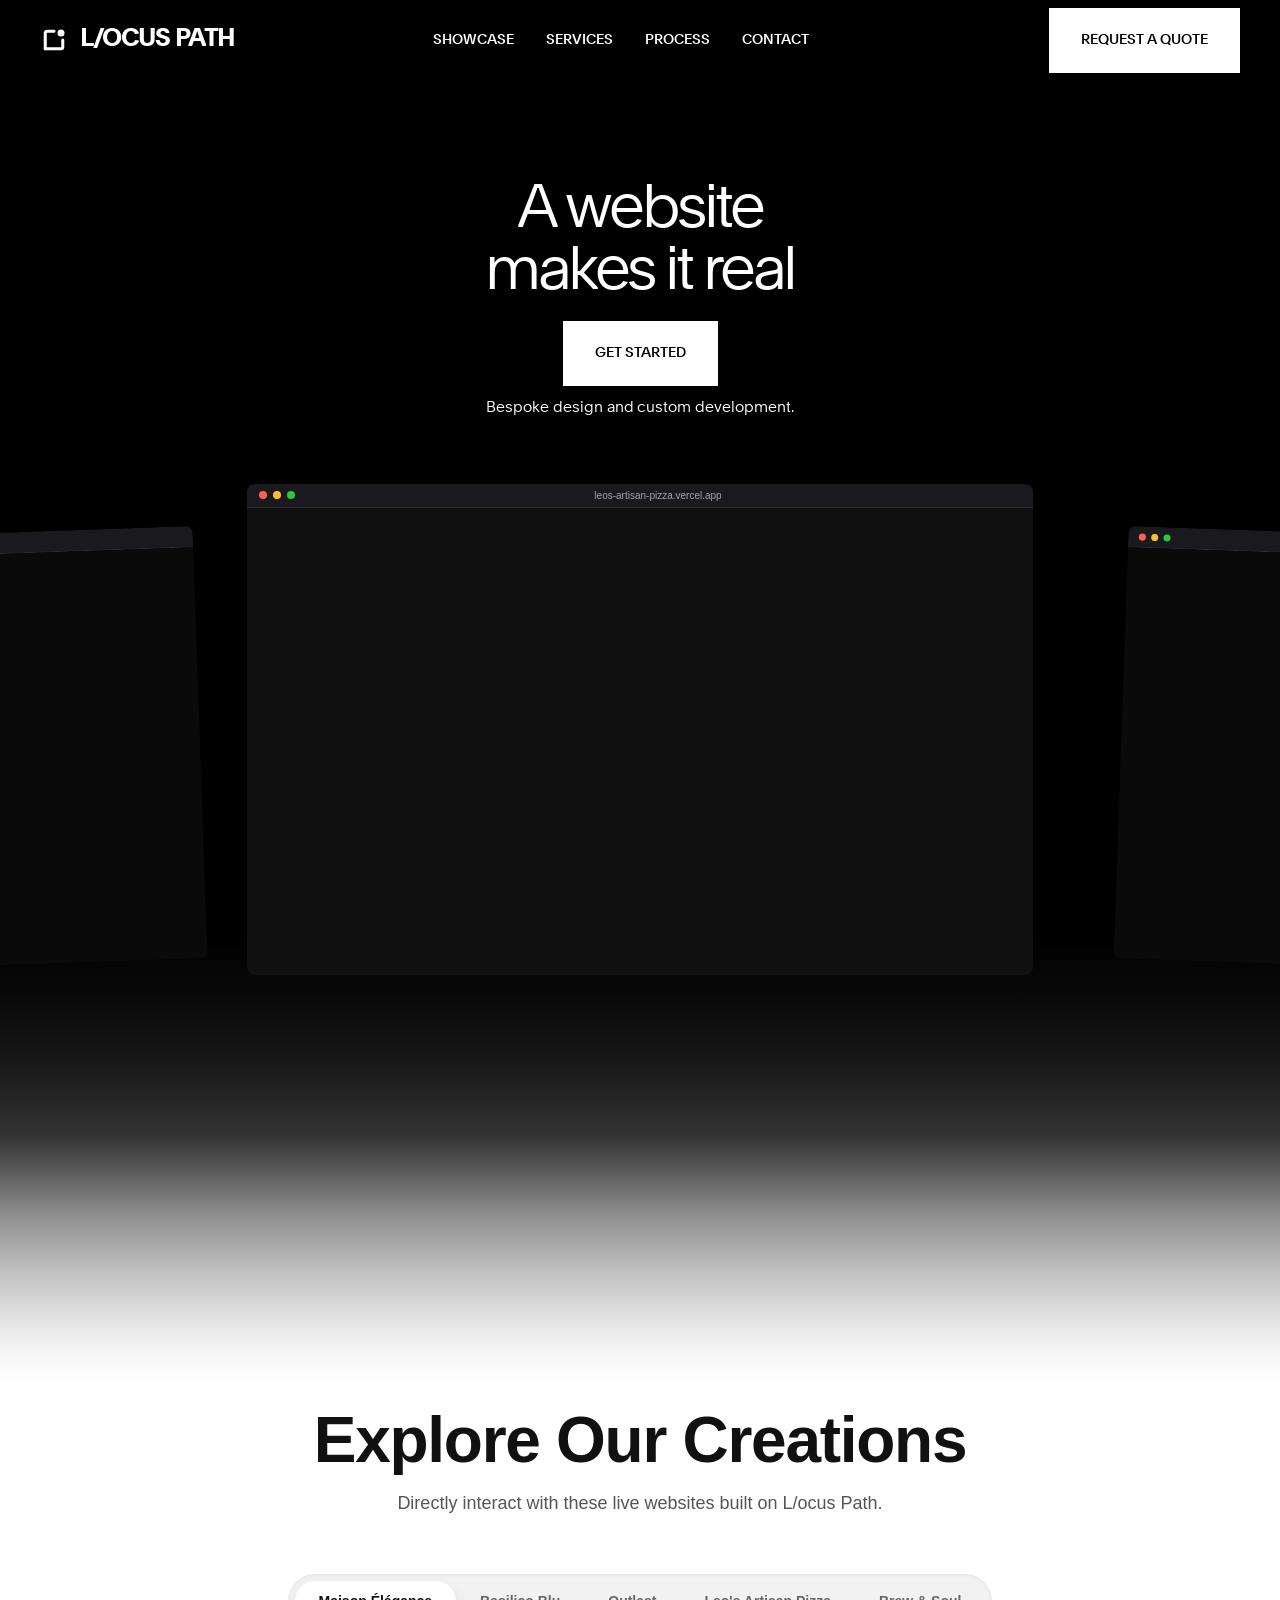
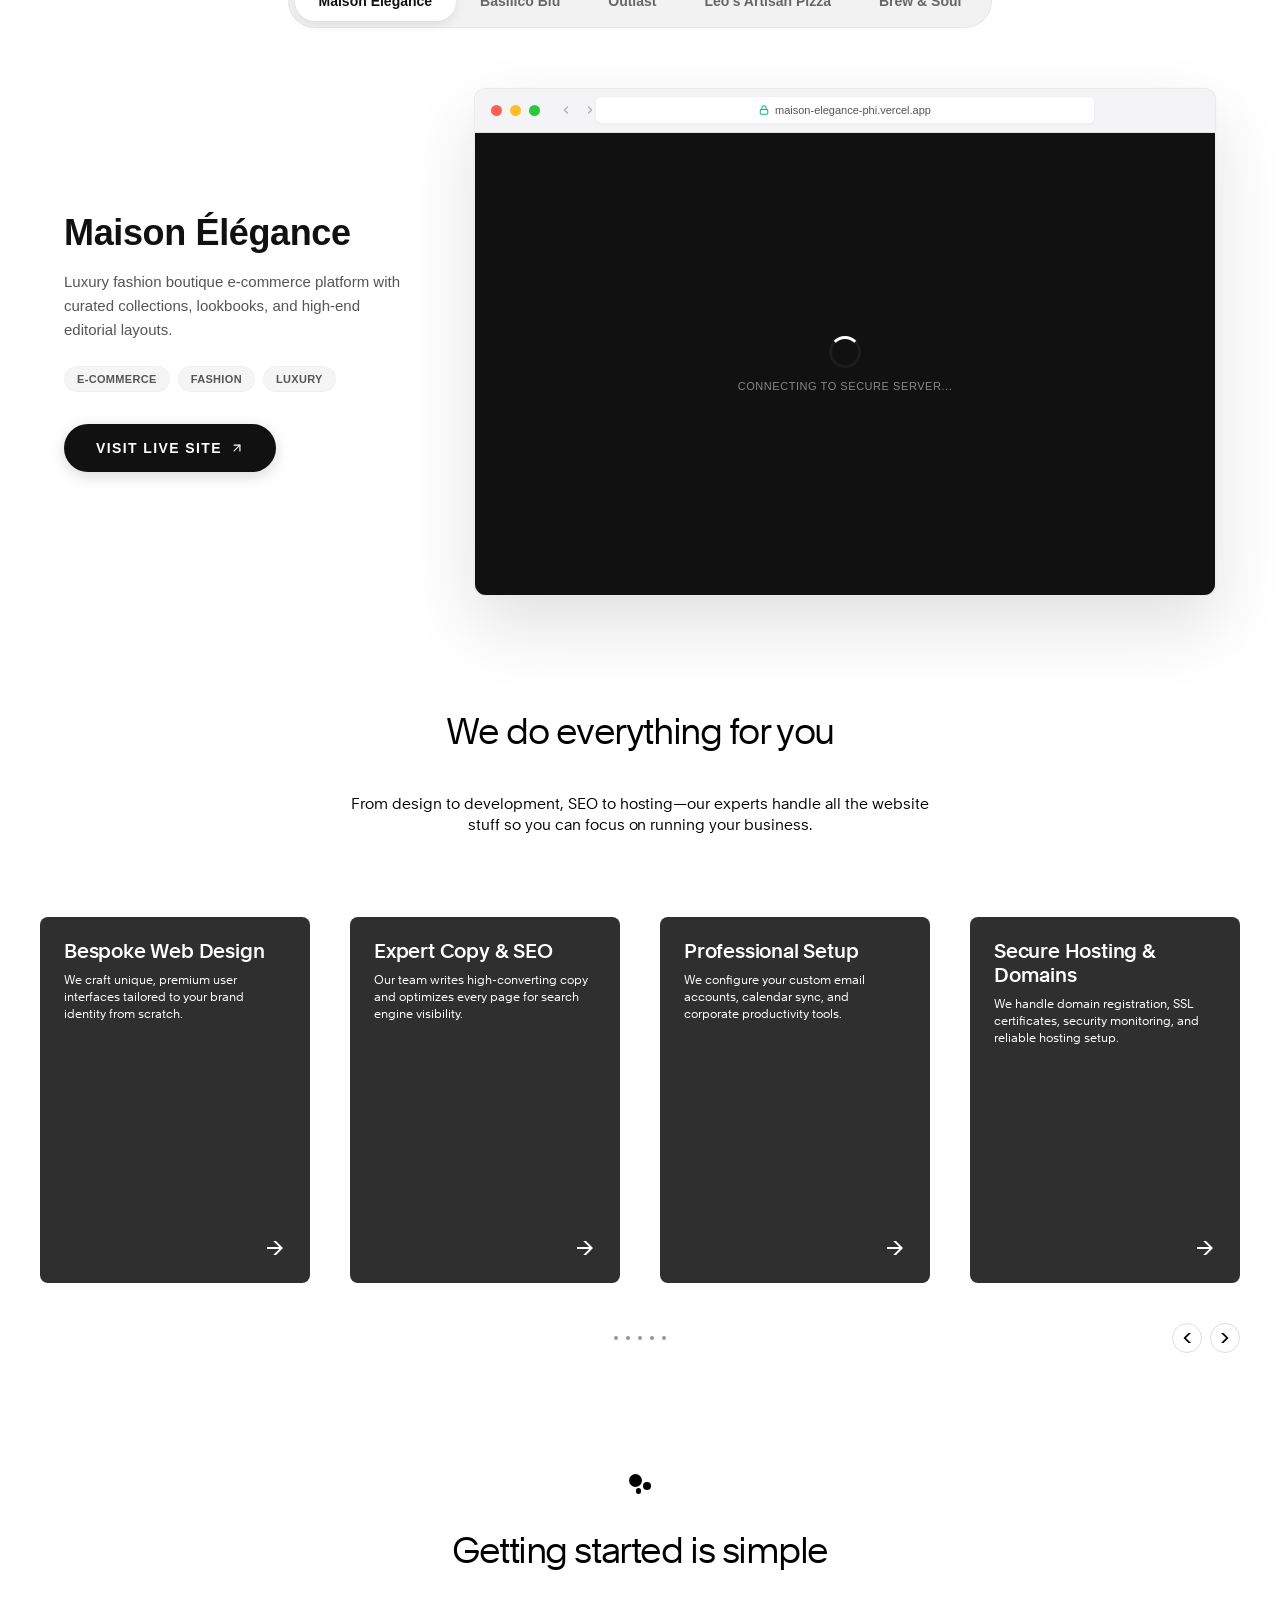
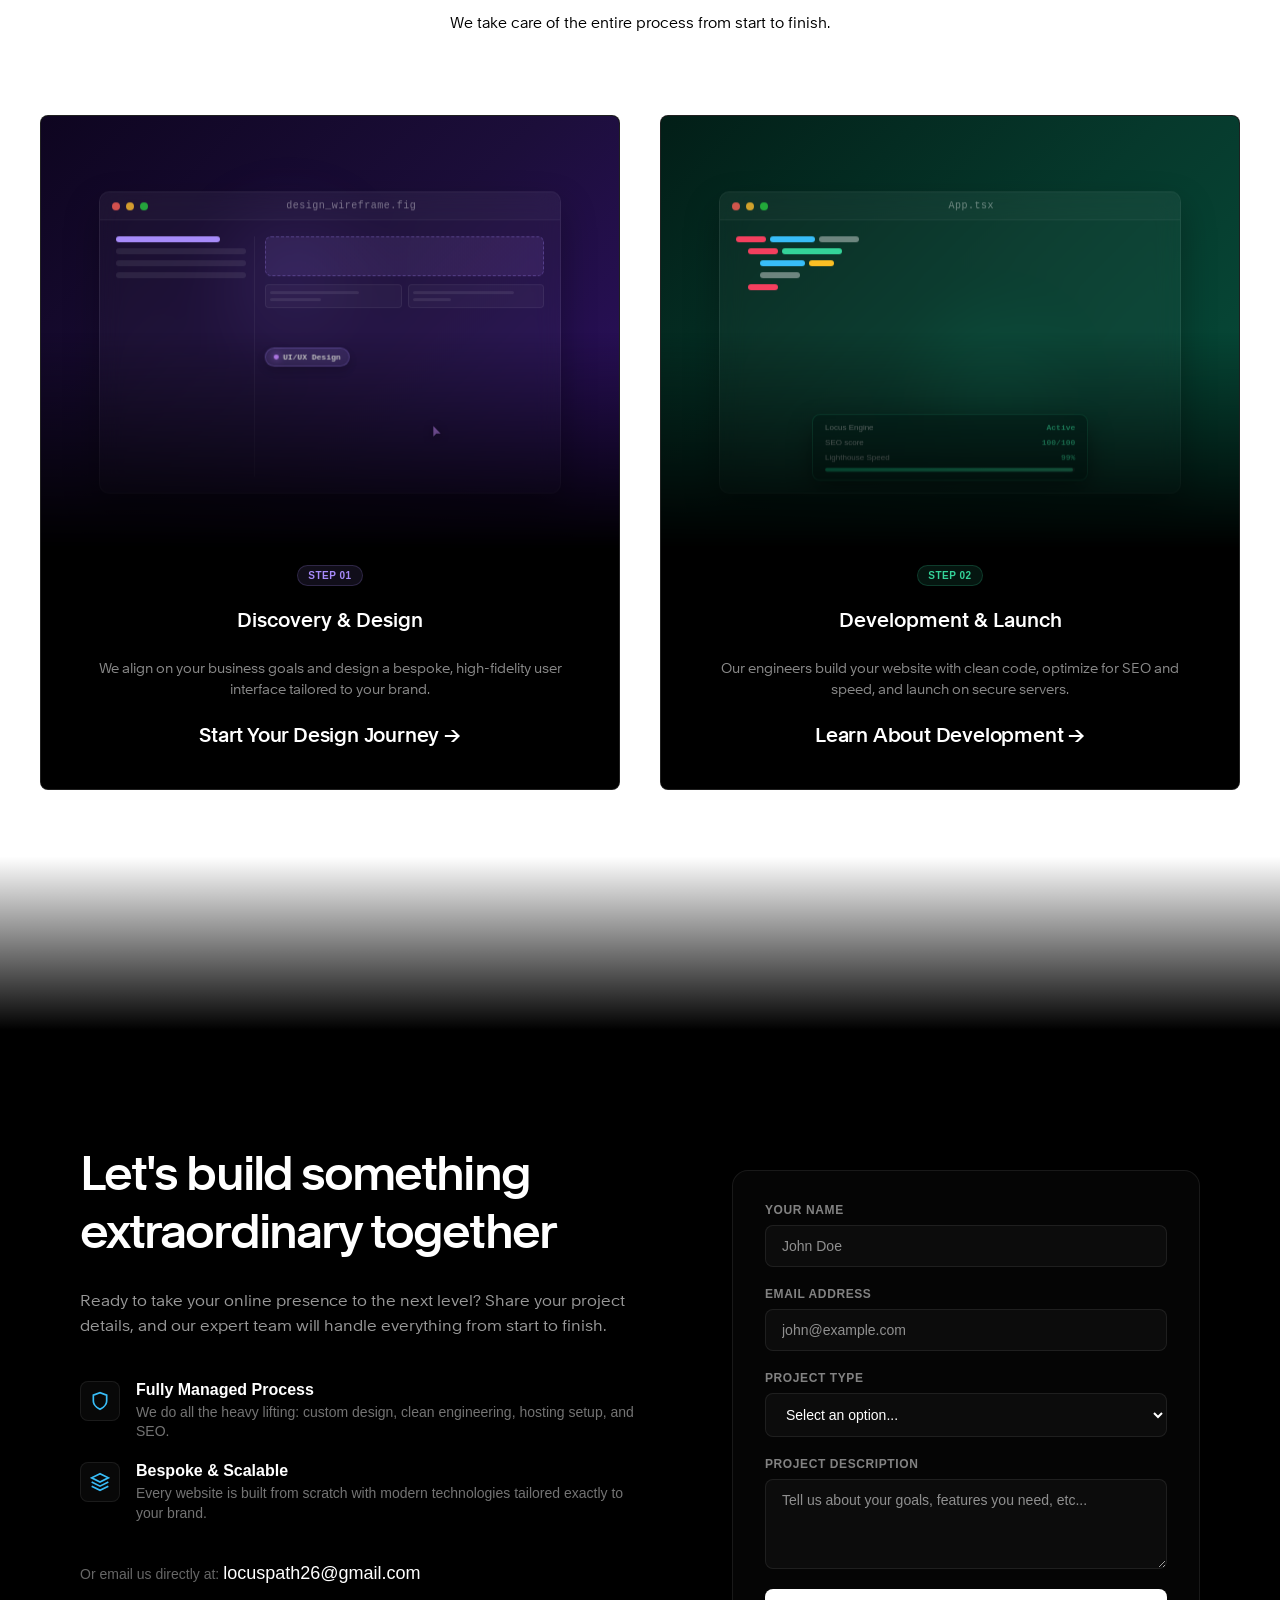
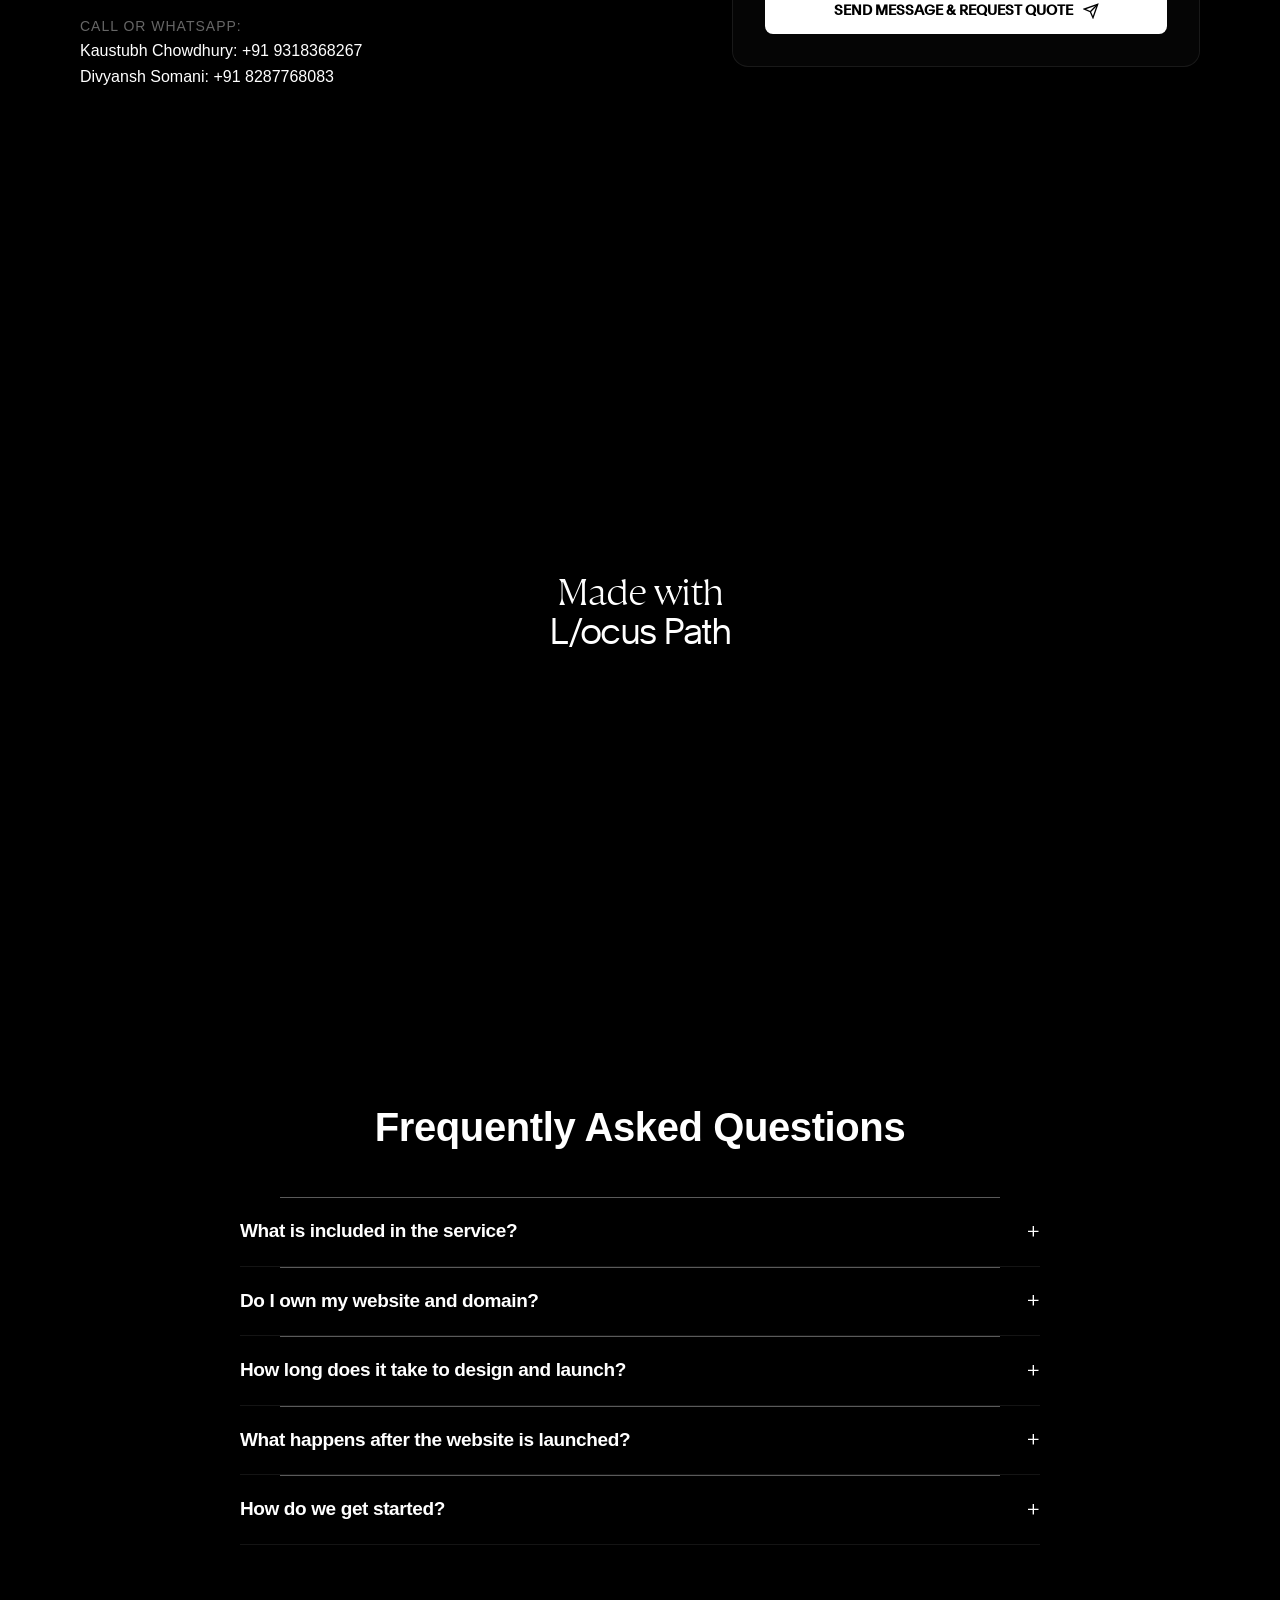
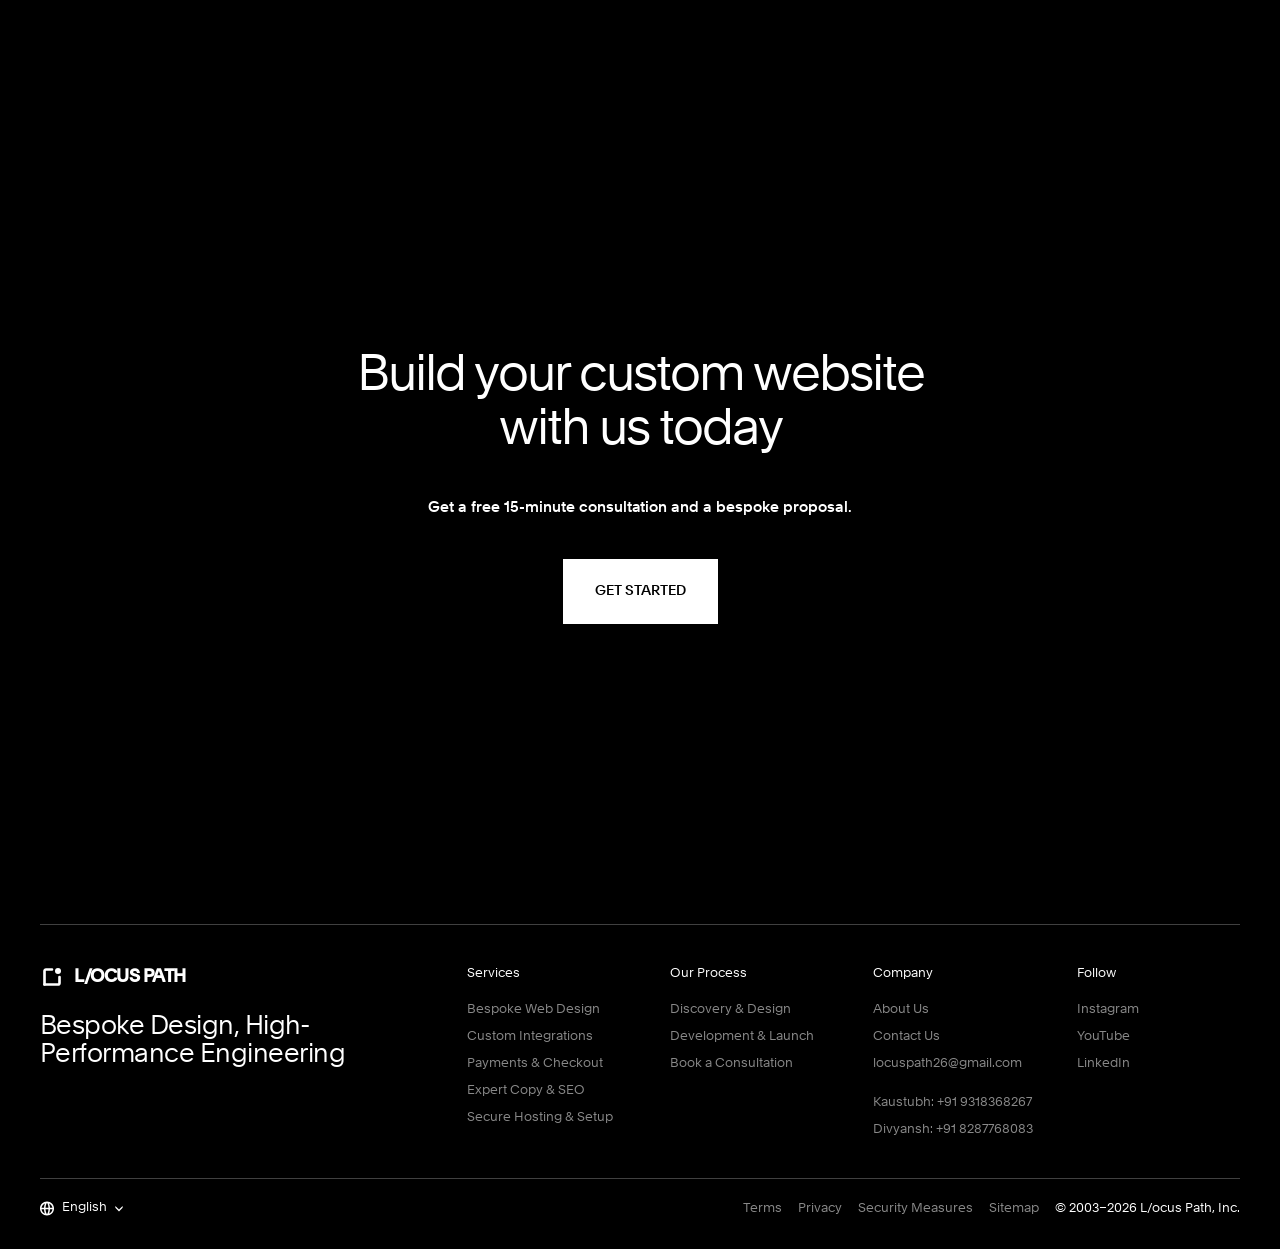
==== index_backup.html @ 19a586c1 "Fix: Restructure mockup header with balanced left and right flex columns to center address bar and p" ====
<!doctype html>

<html
  xmlns:og="http://opengraphprotocol.org/schema/"
  xmlns:fb="http://www.facebook.com/2008/fbml"
  lang="en-US"
  class="region-default"
>
  <head>
    <meta charset="utf-8" />
    <meta http-equiv="X-UA-Compatible" content="IE=edge,chrome=1" />
    <meta http-equiv="Content-type" content="text/html; charset=UTF-8" />
    <meta name="viewport" content="width=device-width, initial-scale=1" />

    <link rel="preconnect dns-prefetch" href="https://static.locuspath.com" />
    <link rel="preconnect dns-prefetch" href="https://static1.locuspath.com" />
    <link rel="preconnect dns-prefetch" href="https://static3.locuspath.com" />
    <link rel="preconnect dns-prefetch" href="https://s3media.locuspath.com" />
    <link rel="preconnect dns-prefetch" href="https://location.locuspath.com" />

    <link
      rel="preload"
      href="fonts/clarkson-500.woff2"
      as="font"
      crossorigin="crossorigin"
      type="font/woff2"
    />
    <link
      rel="preload"
      href="fonts/clarkson-400.woff2"
      as="font"
      crossorigin="crossorigin"
      type="font/woff2"
    />

    <script>
      // Set up some variables and noops to prevent errors
      window.Y = window.Y || null;
      window.Locuspath = window.Locuspath || {
        afterBodyLoad: function () {},
        load: function () {},
      };
      window.LocuspathFonts = window.LocuspathFonts || {
        loadViaContext: function () {},
      };
      window.LOCUSPATH_ROLLUPS = window.LOCUSPATH_ROLLUPS || {};
    </script>

    <script>
      (function (w, d, s, l, i) {
        w[l] = w[l] || [];
        w[l].push({ "gtm.start": new Date().getTime(), event: "gtm.js" });
        var f = d.getElementsByTagName(s)[0],
          j = d.createElement(s),
          dl = l != "dataLayer" ? "&l=" + l : "";
        j.async = true;
        j.src = "https://www.googletagmanager.com/gtm.js?id=" + i + dl;
        f.parentNode.insertBefore(j, f);
      })(window, document, "script", "dataLayer", "GTM-BCCP");
    </script>

    <script>
      if (document.documentElement.lang === "de") {
        var s = document.createElement("script");
        s.src = "/scripts/abtests/german-pricing.js";
        document.head.appendChild(s);
      }
    </script>

    <!-- For large image preview on social -->
    <meta property="twitter:card" content="summary_large_image" />
    <!-- This is Locuspath. -->
    <!-- www -->

    <meta charset="utf-8" />
    <title>
      Custom Web Design &amp; Development Agency &mdash; L/ocus Path
    </title>
    <meta
      http-equiv="Accept-CH"
      content="Sec-CH-UA-Platform-Version, Sec-CH-UA-Model"
    />
    <link
      rel="icon"
      type="image/x-icon"
      media="(prefers-color-scheme: light)"
      href="images/favicon.ico"
    />
    <link
      rel="icon"
      type="image/x-icon"
      media="(prefers-color-scheme: dark)"
      href="images/favicon.ico"
    />
    <link rel="canonical" href="https://www.locuspath.com" />
    <meta property="og:site_name" content="L/ocus Path" />
    <meta
      property="og:title"
      content="Custom Web Design &amp; Development Agency &mdash; L/ocus Path"
    />
    <meta property="og:url" content="https://www.locuspath.com" />
    <meta property="og:type" content="website" />
    <meta
      property="og:image"
      content="http://static1.locuspath.com/static/5134cbefe4b0c6fb04df8065/t/69b2d4e7b86fcf5aa700ae16/1773327591839/2025-homepage-thumbnail.png?format=1500w"
    />
    <meta property="og:image:width" content="1200" />
    <meta property="og:image:height" content="630" />
    <meta
      itemprop="name"
      content="Custom Web Design &amp; Development Agency — L/ocus Path"
    />
    <meta itemprop="url" content="https://www.locuspath.com" />
    <meta
      itemprop="thumbnailUrl"
      content="http://static1.locuspath.com/static/5134cbefe4b0c6fb04df8065/t/69b2d4e7b86fcf5aa700ae16/1773327591839/2025-homepage-thumbnail.png?format=1500w"
    />
    <link
      rel="image_src"
      href="http://static1.locuspath.com/static/5134cbefe4b0c6fb04df8065/t/69b2d4e7b86fcf5aa700ae16/1773327591839/2025-homepage-thumbnail.png?format=1500w"
    />
    <meta
      itemprop="image"
      content="http://static1.locuspath.com/static/5134cbefe4b0c6fb04df8065/t/69b2d4e7b86fcf5aa700ae16/1773327591839/2025-homepage-thumbnail.png?format=1500w"
    />
    <meta
      name="twitter:title"
      content="Custom Web Design &amp; Development Agency — L/ocus Path"
    />
    <meta
      name="twitter:image"
      content="http://static1.locuspath.com/static/5134cbefe4b0c6fb04df8065/t/69b2d4e7b86fcf5aa700ae16/1773327591839/2025-homepage-thumbnail.png?format=1500w"
    />
    <meta name="twitter:url" content="https://www.locuspath.com" />
    <meta name="twitter:card" content="summary" />
    <meta
      name="description"
      content="Get a high-performance, bespoke website custom-built for your business. We handle the entire design, development, SEO, and secure hosting process from scratch."
    />
    <link rel="preconnect" href="https://images.locuspath-cdn.com" />
    <script
      type="text/javascript"
      crossorigin="anonymous"
      nomodule="nomodule"
      src="js/legacy.js"
    ></script>
    <script
      type="text/javascript"
      crossorigin="anonymous"
      src="js/modern.js"
    ></script>
    <script data-name="static-context">
      Static = window.Static || {};
      Static.LOCUSPATH_CONTEXT = {
        betaFeatureFlags: [
          "campaigns_discount_section_in_automations",
          "order_status_page_checkout_landing_enabled",
          "marketing_landing_page",
          "enable_form_submission_trigger",
          "summary_block_video_collections",
          "campaigns_import_discounts",
          "campaigns_new_image_layout_picker",
          "i18n_beta_website_locales",
          "toggle_preview_new_shortcut",
          "campaigns_thumbnail_layout",
          "commerce_product_payment_plan_editing",
          "campaigns_discount_section_in_blasts",
          "marketing_automations",
          "modernized-pdp-m2-enabled",
          "enable_modernized_pdp_m3_fluid",
          "fluid_engine_clean_up_grid_contextual_change",
          "contacts_and_campaigns_redesign",
          "enable_modernized_pdp_m3_layout_ux",
          "campaigns_table_v2",
          "campaigns_global_uc_ab",
          "output_template_css_assets",
          "disable_site_css",
          "scripts_defer",
          "fluid_engine_default_mobile_order",
          "campaigns_merch_state",
        ],
        facebookAppId: "314192535267336",
        facebookApiVersion: "v6.0",
        rollups: {
          "l/ocus path-announcement-bar": {
            js: "//assets.locuspath.com/universal/scripts-compressed/announcement-bar-f25199f1ee6873b1-min.en-US.js",
          },
          "l/ocus path-audio-player": {
            css: "//assets.locuspath.com/universal/styles-compressed/audio-player-b05f5197a871c566-min.en-US.css",
            js: "//assets.locuspath.com/universal/scripts-compressed/audio-player-a16838f135be7c52-min.en-US.js",
          },
          "l/ocus path-blog-collection-list": {
            css: "//assets.locuspath.com/universal/styles-compressed/blog-collection-list-b4046463b72f34e2-min.en-US.css",
            js: "//assets.locuspath.com/universal/scripts-compressed/blog-collection-list-d5bd5d2a1524b858-min.en-US.js",
          },
          "l/ocus path-calendar-block-renderer": {
            css: "//assets.locuspath.com/universal/styles-compressed/calendar-block-renderer-c3fef2a497c8e56b-min.en-US.css",
            js: "//assets.locuspath.com/universal/scripts-compressed/calendar-block-renderer-8e3faaa9bed6a132-min.en-US.js",
          },
          "l/ocus path-chartjs-helpers": {
            css: "//assets.locuspath.com/universal/styles-compressed/chartjs-helpers-96b256171ee039c1-min.en-US.css",
            js: "//assets.locuspath.com/universal/scripts-compressed/chartjs-helpers-0f6610ea3f198027-min.en-US.js",
          },
          "l/ocus path-comments": {
            css: "//assets.locuspath.com/universal/styles-compressed/comments-d5dc08c9651801d5-min.en-US.css",
            js: "//assets.locuspath.com/universal/scripts-compressed/comments-7e3ee164b3267557-min.en-US.js",
          },
          "l/ocus path-custom-css-popup": {
            css: "//assets.locuspath.com/universal/styles-compressed/custom-css-popup-47206fa255bd4714-min.en-US.css",
            js: "//assets.locuspath.com/universal/scripts-compressed/custom-css-popup-5153e465d5a83846-min.en-US.js",
          },
          "l/ocus path-dialog": {
            css: "//assets.locuspath.com/universal/styles-compressed/dialog-86aacd645d83874c-min.en-US.css",
            js: "//assets.locuspath.com/universal/scripts-compressed/dialog-e9035fc93bddea4e-min.en-US.js",
          },
          "l/ocus path-events-collection": {
            css: "//assets.locuspath.com/universal/styles-compressed/events-collection-c3fef2a497c8e56b-min.en-US.css",
            js: "//assets.locuspath.com/universal/scripts-compressed/events-collection-241fe81872768e40-min.en-US.js",
          },
          "l/ocus path-form-rendering-utils": {
            js: "//assets.locuspath.com/universal/scripts-compressed/form-rendering-utils-f14df5e9fd9e4e5b-min.en-US.js",
          },
          "l/ocus path-forms": {
            css: "//assets.locuspath.com/universal/styles-compressed/forms-0afd3c6ac30bbab1-min.en-US.css",
            js: "//assets.locuspath.com/universal/scripts-compressed/forms-23be8d2f02b88f2d-min.en-US.js",
          },
          "l/ocus path-gallery-collection-list": {
            css: "//assets.locuspath.com/universal/styles-compressed/gallery-collection-list-b4046463b72f34e2-min.en-US.css",
            js: "//assets.locuspath.com/universal/scripts-compressed/gallery-collection-list-580b9da0957167a8-min.en-US.js",
          },
          "l/ocus path-image-zoom": {
            css: "//assets.locuspath.com/universal/styles-compressed/image-zoom-b4046463b72f34e2-min.en-US.css",
            js: "//assets.locuspath.com/universal/scripts-compressed/image-zoom-52dbe9048953f4ac-min.en-US.js",
          },
          "l/ocus path-pinterest": {
            css: "//assets.locuspath.com/universal/styles-compressed/pinterest-b4046463b72f34e2-min.en-US.css",
            js: "//assets.locuspath.com/universal/scripts-compressed/pinterest-e6cfe57e29f75648-min.en-US.js",
          },
          "l/ocus path-popup-overlay": {
            css: "//assets.locuspath.com/universal/styles-compressed/popup-overlay-b742b752f5880972-min.en-US.css",
            js: "//assets.locuspath.com/universal/scripts-compressed/popup-overlay-a093ee948907ca04-min.en-US.js",
          },
          "l/ocus path-product-quick-view": {
            css: "//assets.locuspath.com/universal/styles-compressed/product-quick-view-0afd3c6ac30bbab1-min.en-US.css",
            js: "//assets.locuspath.com/universal/scripts-compressed/product-quick-view-b30e3ed987eeddec-min.en-US.js",
          },
          "l/ocus path-products-collection-item-v2": {
            css: "//assets.locuspath.com/universal/styles-compressed/products-collection-item-v2-b4046463b72f34e2-min.en-US.css",
            js: "//assets.locuspath.com/universal/scripts-compressed/products-collection-item-v2-c2ab0e31b1585540-min.en-US.js",
          },
          "l/ocus path-products-collection-list-v2": {
            css: "//assets.locuspath.com/universal/styles-compressed/products-collection-list-v2-b4046463b72f34e2-min.en-US.css",
            js: "//assets.locuspath.com/universal/scripts-compressed/products-collection-list-v2-c476cb19fc080a16-min.en-US.js",
          },
          "l/ocus path-search-page": {
            css: "//assets.locuspath.com/universal/styles-compressed/search-page-90a67fc09b9b32c6-min.en-US.css",
            js: "//assets.locuspath.com/universal/scripts-compressed/search-page-28385adef5d37bba-min.en-US.js",
          },
          "l/ocus path-search-preview": {
            js: "//assets.locuspath.com/universal/scripts-compressed/search-preview-c1bee4bf33194195-min.en-US.js",
          },
          "l/ocus path-signup": {
            css: "//assets.locuspath.com/universal/styles-compressed/signup-0a0807bb27fb22b8-min.en-US.css",
            js: "//assets.locuspath.com/universal/scripts-compressed/signup-bd0400ba025422cf-min.en-US.js",
          },
          "l/ocus path-simple-liking": {
            css: "//assets.locuspath.com/universal/styles-compressed/simple-liking-701bf8bbc05ec6aa-min.en-US.css",
            js: "//assets.locuspath.com/universal/scripts-compressed/simple-liking-a5d16f553c1269c6-min.en-US.js",
          },
          "l/ocus path-social-buttons": {
            css: "//assets.locuspath.com/universal/styles-compressed/social-buttons-95032e5fa98e47a5-min.en-US.css",
            js: "//assets.locuspath.com/universal/scripts-compressed/social-buttons-e50744998aa72b92-min.en-US.js",
          },
          "l/ocus path-tourdates": {
            css: "//assets.locuspath.com/universal/styles-compressed/tourdates-b4046463b72f34e2-min.en-US.css",
            js: "//assets.locuspath.com/universal/scripts-compressed/tourdates-ff1cae01a1569495-min.en-US.js",
          },
          "l/ocus path-website-overlays-manager": {
            css: "//assets.locuspath.com/universal/styles-compressed/website-overlays-manager-07ea5a4e004e6710-min.en-US.css",
            js: "//assets.locuspath.com/universal/scripts-compressed/website-overlays-manager-56225e3e2bb2cec1-min.en-US.js",
          },
        },
        pageType: 1,
        website: {
          id: "5134cbefe4b0c6fb04df8065",
          identifier: "www",
          websiteType: 1,
          contentModifiedOn: 1781034162705,
          cloneable: false,
          hasBeenCloneable: false,
          developerMode: true,
          siteStatus: {},
          language: "en-US",
          translationLocale: "en-US",
          formattingLocale: "en-US",
          timeZone: "America/New_York",
          machineTimeZoneOffset: -14400000,
          timeZoneOffset: -14400000,
          timeZoneAbbr: "EDT",
          siteTitle: "L/ocus Path",
          fullSiteTitle:
            "Custom Web Design & Development Agency \u2014 L/ocus Path",
          siteTagLine:
            "L/ocus Path is a premium web agency. We design and custom-code bespoke websites, eCommerce stores, and portals from scratch, fully hosted and managed.",
          siteDescription: "",
          location: {
            mapZoom: 12.0,
            mapLat: 40.720882,
            mapLng: -74.000988,
            markerLat: 40.7208366,
            markerLng: -74.00092749999999,
            addressTitle: "",
            addressLine1: "8 Clarkson",
            addressLine2: "New York, NY 10013",
            addressCountry: "",
          },
          socialLogoImageId: "66f1bcf570143b797eba7e1a",
          shareButtonOptions: { 7: true },
          socialLogoImageUrl:
            "//static1.locuspath.com/static/5134cbefe4b0c6fb04df8065/t/66f1bcf570143b797eba7e1a/1727118581233/locuspath.com-social-share-2024.jpg",
          authenticUrl: "https://www.locuspath.com",
          internalUrl: "https://www.locuspath.com",
          baseUrl: "https://www.locuspath.com",
          sslSetting: 3,
          isHstsEnabled: true,
          socialAccounts: [
            {
              serviceId: 2,
              userId: "803046",
              userName: "skimsogood",
              screenname: "L/ocus Path",
              addedOn: 1409861931637,
              profileUrl: "http://www.facebook.com/locuspath",
              iconUrl: "http://graph.facebook.com/803046/picture?type=square",
              metaData: { service: "facebook" },
              iconEnabled: true,
              serviceName: "facebook",
            },
            {
              serviceId: 10,
              userId: "16085375",
              userName: "l/ocus path",
              screenname: "L/ocus Path",
              addedOn: 1485474124834,
              profileUrl: "http://instagram.com/locuspath",
              iconUrl:
                "https://scontent.cdninstagram.com/t51.2885-19/s150x150/15876885_237850003336718_5978806853574852608_n.jpg",
              collectionId: "588a894c20099e289d30161c",
              iconEnabled: true,
              serviceName: "instagram",
            },
            {
              serviceId: 19,
              userId: "569353715299911544",
              screenname: "L/ocus Path ",
              addedOn: 1485474137639,
              profileUrl: "https://www.pinterest.com/locuspath/",
              iconUrl:
                "https://s-media-cache-ak0.pinimg.com/avatars/locuspath_1484343710_60.jpg",
              metaData: { service: "pinterest" },
              iconEnabled: true,
              serviceName: "pinterest",
            },
            {
              serviceId: 57,
              userId: "108155307945418790534",
              screenname: "Charlton Roberts",
              addedOn: 1525366572497,
              profileUrl: "https://plus.google.com/108155307945418790534",
              iconUrl:
                "https://lh5.googleusercontent.com/-MKfdsu3zqnw/AAAAAAAAAAI/AAAAAAAAAko/bMla66W7q3M/photo.jpg",
              iconEnabled: true,
              serviceName: "googlesearchconsole",
            },
          ],
          typekitId: "",
          statsMigrated: true,
          imageMetadataProcessingEnabled: false,
          screenshotId:
            "ce2e86784c50c37a048f3ea3c93a1a0fe0bfcd1c2a1e6fefe8262899d0395595",
          captchaSettings: {
            siteKey: "6LeqXdAoAAAAAKXP8xNjdHP0D4gilcGgYjEmJ_bQ",
            enabledForDonations: false,
          },
          showOwnerLogin: false,
        },
        websiteSettings: {
          id: "5134cbefe4b0c6fb04df8066",
          websiteId: "5134cbefe4b0c6fb04df8065",
          type: "Business",
          subjects: [{ systemSubject: "other", otherSubject: "E-commerce" }],
          country: "US",
          state: "NY",
          simpleLikingEnabled: true,
          mobileInfoBarSettings: {
            style: 1,
            isContactEmailEnabled: false,
            isContactPhoneNumberEnabled: false,
            isLocationEnabled: false,
            isBusinessHoursEnabled: false,
          },
          announcementBarSettings: {
            style: 1,
            text: '<p><strong>Due to scheduled maintenance, L/ocus Path Domains are currently unavailable. More info at <a target="_blank" href="http://status.locuspath.com/">status.locuspath.com</a>.</strong></p>',
            clickthroughUrl: {
              url: "http://status.locuspath.com",
              newWindow: true,
            },
          },
          commentLikesAllowed: true,
          commentAnonAllowed: true,
          commentThreaded: true,
          commentApprovalRequired: false,
          commentAvatarsOn: true,
          commentSortType: 2,
          commentFlagThreshold: 0,
          commentFlagsAllowed: true,
          commentEnableByDefault: true,
          commentDisableAfterDaysDefault: 0,
          disqusShortname: "",
          commentsEnabled: true,
          contactPhoneNumber: "",
          businessHours: {
            monday: { text: "", ranges: [{}] },
            tuesday: { text: "", ranges: [{}] },
            wednesday: { text: "", ranges: [{}] },
            thursday: { text: "", ranges: [{}] },
            friday: { text: "", ranges: [{}] },
            saturday: { text: "", ranges: [{}] },
            sunday: { text: "", ranges: [{}] },
          },
          storeSettings: {
            returnPolicy: "",
            termsOfService: "",
            privacyPolicy: "",
            expressCheckout: true,
            continueShoppingLinkUrl: "/",
            useLightCart: false,
            showNoteField: false,
            shippingCountryDefaultValue: "US",
            billToShippingDefaultValue: false,
            showShippingPhoneNumber: true,
            isShippingPhoneRequired: false,
            showBillingPhoneNumber: true,
            isBillingPhoneRequired: false,
            currenciesSupported: ["USD"],
            defaultCurrency: "USD",
            selectedCurrency: "USD",
            measurementStandard: 1,
            showCustomCheckoutForm: false,
            checkoutPageMarketingOptInEnabled: false,
            enableMailingListOptInByDefault: true,
            sameAsRetailLocation: false,
            merchandisingSettings: {
              scarcityEnabledOnProductItems: false,
              scarcityEnabledOnProductBlocks: false,
              scarcityMessageType: "DEFAULT_SCARCITY_MESSAGE",
              scarcityThreshold: 10,
              multipleQuantityAllowedForServices: true,
              restockNotificationsEnabled: false,
              restockNotificationsMailingListSignUpEnabled: false,
              relatedProductsEnabled: false,
              relatedProductsOrdering: "random",
              soldOutVariantsDropdownDisabled: false,
              productComposerOptedIn: false,
              productComposerABTestOptedOut: false,
              productReviewsEnabled: false,
              displayImportedProductReviewsEnabled: false,
              hasOptedToCollectNativeReviews: false,
            },
            minimumOrderSubtotalEnabled: false,
            minimumOrderSubtotal: { currency: "USD", value: "0.00" },
            addToCartConfirmationType: 2,
            isLive: true,
            multipleQuantityAllowedForServices: true,
          },
          useEscapeKeyToLogin: false,
          ssBadgeType: 1,
          ssBadgePosition: 4,
          ssBadgeVisibility: 1,
          ssBadgeDevices: 1,
          pinterestOverlayOptions: { mode: "disabled" },
          userAccountsSettings: { loginAllowed: true, signupAllowed: true },
        },
        cookieSettings: {
          isCookieBannerEnabled: false,
          isRestrictiveCookiePolicyEnabled: true,
          cookieBannerText:
            "By using this website, you agree to our use of cookies. We use cookies to provide you with a great experience and to help our website run effectively.",
          cookieBannerTheme: "DARK",
          cookieBannerVariant: "BAR",
          cookieBannerPosition: "BOTTOM",
          cookieBannerCtaVariant: "ICON",
          cookieBannerCtaText: "OK",
          cookieBannerAcceptType: "OPT_IN",
          cookieBannerHasOptOut: false,
          cookieBannerHasManageCookies: false,
          cookieBannerSavedPreferencesLayout: "PILL",
        },
        websiteCloneable: false,
        collection: {
          title:
            "Custom Web Design & Development Agency \u2013 L/ocus Path",
          id: "69b0752a78ac215472086a2a",
          fullUrl: "/homepage-default",
          type: 7,
          permissionType: 1,
        },
        subscribed: false,
        appDomain: "locuspath.com",
        templateTweakable: false,
        tweakJSON: {
          "aspect-ratio": "Auto",
          "gallery-arrow-style": "No Background",
          "gallery-aspect-ratio": "3:2 Standard",
          "gallery-auto-crop": "true",
          "gallery-autoplay": "false",
          "gallery-design": "Slideshow",
          "gallery-info-overlay": "Show on Hover",
          "gallery-loop": "false",
          "gallery-navigation": "Bullets",
          "gallery-show-arrows": "true",
          "gallery-transitions": "Fade",
          galleryArrowBackground: "rgba(34,34,34,1)",
          galleryArrowColor: "rgba(255,255,255,1)",
          galleryAutoplaySpeed: "3",
          galleryCircleColor: "rgba(255,255,255,1)",
          galleryInfoBackground: "rgba(0, 0, 0, .7)",
          galleryThumbnailSize: "100px",
          gridSize: "350px",
          gridSpacing: "20px",
          "product-gallery-auto-crop": "true",
          "product-image-auto-crop": "true",
          "tweak-blog-list-columns": "4",
          "tweak-blog-list-item-image-aspect-ratio-grid": "1:1 Square",
          "tweak-blog-list-item-image-aspect-ratio-stacked": "1:1 Square",
          "tweak-blog-list-item-image-show": "true",
          "tweak-blog-list-spacing": "20px",
          "tweak-blog-list-style": "Grid",
          "tweak-v1-related-products-title-spacing": "50px",
        },
        templateId: "51376ea9e4b037a1b7ec352a",
        templateVersion: "7",
        pageFeatures: [1, 2, 4],
        gmRenderKey: "QUl6YVN5Q0JUUk9xNkx1dkZfSUUxcjQ2LVQ0QWVUU1YtMGQ3bXk4",
        templateScriptsRootUrl:
          "https://static1.locuspath.com/static/ta/5134cbefe4b0c6fb04df8065/13396/scripts/",
        impersonatedSession: false,
        tzData: {
          zones: [[-300, "US", "E%sT", null]],
          rules: {
            US: [
              [1967, 2006, null, "Oct", "lastSun", "2:00", "0", "S"],
              [1987, 2006, null, "Apr", "Sun>=1", "2:00", "1:00", "D"],
              [2007, "max", null, "Mar", "Sun>=8", "2:00", "1:00", "D"],
              [2007, "max", null, "Nov", "Sun>=1", "2:00", "0", "S"],
            ],
          },
        },
        showAnnouncementBar: false,
        recaptchaEnterpriseContext: {
          recaptchaEnterpriseSiteKey:
            "6LdDFQwjAAAAAPigEvvPgEVbb7QBm-TkVJdDTlAv",
        },
        i18nContext: {
          timeZoneData: { id: "America/New_York", name: "Eastern Time" },
        },
        env: "PRODUCTION",
        visitorFormContext: {
          formFieldFormats: {
            initialNameOrder: "GIVEN_FIRST",
            initialAddressFormat: {
              id: 0,
              type: "ADDRESS",
              country: "US",
              labelLocale: "en",
              fields: [
                {
                  type: "FIELD",
                  label: "Address Line 1",
                  identifier: "Line1",
                  length: 0,
                  required: true,
                  metadata: { autocomplete: "address-line1" },
                },
                {
                  type: "SEPARATOR",
                  label: "\n",
                  identifier: "Newline",
                  length: 0,
                  required: false,
                  metadata: {},
                },
                {
                  type: "FIELD",
                  label: "Address Line 2",
                  identifier: "Line2",
                  length: 0,
                  required: false,
                  metadata: { autocomplete: "address-line2" },
                },
                {
                  type: "SEPARATOR",
                  label: "\n",
                  identifier: "Newline",
                  length: 0,
                  required: false,
                  metadata: {},
                },
                {
                  type: "FIELD",
                  label: "City",
                  identifier: "City",
                  length: 0,
                  required: true,
                  metadata: { autocomplete: "address-level2" },
                },
                {
                  type: "SEPARATOR",
                  label: ",",
                  identifier: "Comma",
                  length: 0,
                  required: false,
                  metadata: {},
                },
                {
                  type: "SEPARATOR",
                  label: " ",
                  identifier: "Space",
                  length: 0,
                  required: false,
                  metadata: {},
                },
                {
                  type: "FIELD",
                  label: "State",
                  identifier: "State",
                  length: 0,
                  required: true,
                  metadata: { autocomplete: "address-level1" },
                },
                {
                  type: "SEPARATOR",
                  label: " ",
                  identifier: "Space",
                  length: 0,
                  required: false,
                  metadata: {},
                },
                {
                  type: "FIELD",
                  label: "ZIP Code",
                  identifier: "Zip",
                  length: 0,
                  required: true,
                  metadata: { autocomplete: "postal-code" },
                },
              ],
            },
            countries: [
              { name: "Afghanistan", code: "AF", phoneCode: "+93" },
              { name: "\u00C5land Islands", code: "AX", phoneCode: "+358" },
              { name: "Albania", code: "AL", phoneCode: "+355" },
              { name: "Algeria", code: "DZ", phoneCode: "+213" },
              { name: "American Samoa", code: "AS", phoneCode: "+1" },
              { name: "Andorra", code: "AD", phoneCode: "+376" },
              { name: "Angola", code: "AO", phoneCode: "+244" },
              { name: "Anguilla", code: "AI", phoneCode: "+1" },
              { name: "Antigua & Barbuda", code: "AG", phoneCode: "+1" },
              { name: "Argentina", code: "AR", phoneCode: "+54" },
              { name: "Armenia", code: "AM", phoneCode: "+374" },
              { name: "Aruba", code: "AW", phoneCode: "+297" },
              { name: "Ascension Island", code: "AC", phoneCode: "+247" },
              { name: "Australia", code: "AU", phoneCode: "+61" },
              { name: "Austria", code: "AT", phoneCode: "+43" },
              { name: "Azerbaijan", code: "AZ", phoneCode: "+994" },
              { name: "Bahamas", code: "BS", phoneCode: "+1" },
              { name: "Bahrain", code: "BH", phoneCode: "+973" },
              { name: "Bangladesh", code: "BD", phoneCode: "+880" },
              { name: "Barbados", code: "BB", phoneCode: "+1" },
              { name: "Belarus", code: "BY", phoneCode: "+375" },
              { name: "Belgium", code: "BE", phoneCode: "+32" },
              { name: "Belize", code: "BZ", phoneCode: "+501" },
              { name: "Benin", code: "BJ", phoneCode: "+229" },
              { name: "Bermuda", code: "BM", phoneCode: "+1" },
              { name: "Bhutan", code: "BT", phoneCode: "+975" },
              { name: "Bolivia", code: "BO", phoneCode: "+591" },
              { name: "Bosnia & Herzegovina", code: "BA", phoneCode: "+387" },
              { name: "Botswana", code: "BW", phoneCode: "+267" },
              { name: "Brazil", code: "BR", phoneCode: "+55" },
              {
                name: "British Indian Ocean Territory",
                code: "IO",
                phoneCode: "+246",
              },
              { name: "British Virgin Islands", code: "VG", phoneCode: "+1" },
              { name: "Brunei", code: "BN", phoneCode: "+673" },
              { name: "Bulgaria", code: "BG", phoneCode: "+359" },
              { name: "Burkina Faso", code: "BF", phoneCode: "+226" },
              { name: "Burundi", code: "BI", phoneCode: "+257" },
              { name: "Cambodia", code: "KH", phoneCode: "+855" },
              { name: "Cameroon", code: "CM", phoneCode: "+237" },
              { name: "Canada", code: "CA", phoneCode: "+1" },
              { name: "Cape Verde", code: "CV", phoneCode: "+238" },
              { name: "Caribbean Netherlands", code: "BQ", phoneCode: "+599" },
              { name: "Cayman Islands", code: "KY", phoneCode: "+1" },
              {
                name: "Central African Republic",
                code: "CF",
                phoneCode: "+236",
              },
              { name: "Chad", code: "TD", phoneCode: "+235" },
              { name: "Chile", code: "CL", phoneCode: "+56" },
              { name: "China", code: "CN", phoneCode: "+86" },
              { name: "Christmas Island", code: "CX", phoneCode: "+61" },
              { name: "Cocos (Keeling) Islands", code: "CC", phoneCode: "+61" },
              { name: "Colombia", code: "CO", phoneCode: "+57" },
              { name: "Comoros", code: "KM", phoneCode: "+269" },
              { name: "Congo - Brazzaville", code: "CG", phoneCode: "+242" },
              { name: "Congo - Kinshasa", code: "CD", phoneCode: "+243" },
              { name: "Cook Islands", code: "CK", phoneCode: "+682" },
              { name: "Costa Rica", code: "CR", phoneCode: "+506" },
              {
                name: "C\u00F4te d\u2019Ivoire",
                code: "CI",
                phoneCode: "+225",
              },
              { name: "Croatia", code: "HR", phoneCode: "+385" },
              { name: "Cuba", code: "CU", phoneCode: "+53" },
              { name: "Cura\u00E7ao", code: "CW", phoneCode: "+599" },
              { name: "Cyprus", code: "CY", phoneCode: "+357" },
              { name: "Czechia", code: "CZ", phoneCode: "+420" },
              { name: "Denmark", code: "DK", phoneCode: "+45" },
              { name: "Djibouti", code: "DJ", phoneCode: "+253" },
              { name: "Dominica", code: "DM", phoneCode: "+1" },
              { name: "Dominican Republic", code: "DO", phoneCode: "+1" },
              { name: "Ecuador", code: "EC", phoneCode: "+593" },
              { name: "Egypt", code: "EG", phoneCode: "+20" },
              { name: "El Salvador", code: "SV", phoneCode: "+503" },
              { name: "Equatorial Guinea", code: "GQ", phoneCode: "+240" },
              { name: "Eritrea", code: "ER", phoneCode: "+291" },
              { name: "Estonia", code: "EE", phoneCode: "+372" },
              { name: "Eswatini", code: "SZ", phoneCode: "+268" },
              { name: "Ethiopia", code: "ET", phoneCode: "+251" },
              { name: "Falkland Islands", code: "FK", phoneCode: "+500" },
              { name: "Faroe Islands", code: "FO", phoneCode: "+298" },
              { name: "Fiji", code: "FJ", phoneCode: "+679" },
              { name: "Finland", code: "FI", phoneCode: "+358" },
              { name: "France", code: "FR", phoneCode: "+33" },
              { name: "French Guiana", code: "GF", phoneCode: "+594" },
              { name: "French Polynesia", code: "PF", phoneCode: "+689" },
              { name: "Gabon", code: "GA", phoneCode: "+241" },
              { name: "Gambia", code: "GM", phoneCode: "+220" },
              { name: "Georgia", code: "GE", phoneCode: "+995" },
              { name: "Germany", code: "DE", phoneCode: "+49" },
              { name: "Ghana", code: "GH", phoneCode: "+233" },
              { name: "Gibraltar", code: "GI", phoneCode: "+350" },
              { name: "Greece", code: "GR", phoneCode: "+30" },
              { name: "Greenland", code: "GL", phoneCode: "+299" },
              { name: "Grenada", code: "GD", phoneCode: "+1" },
              { name: "Guadeloupe", code: "GP", phoneCode: "+590" },
              { name: "Guam", code: "GU", phoneCode: "+1" },
              { name: "Guatemala", code: "GT", phoneCode: "+502" },
              { name: "Guernsey", code: "GG", phoneCode: "+44" },
              { name: "Guinea", code: "GN", phoneCode: "+224" },
              { name: "Guinea-Bissau", code: "GW", phoneCode: "+245" },
              { name: "Guyana", code: "GY", phoneCode: "+592" },
              { name: "Haiti", code: "HT", phoneCode: "+509" },
              { name: "Honduras", code: "HN", phoneCode: "+504" },
              { name: "Hong Kong SAR China", code: "HK", phoneCode: "+852" },
              { name: "Hungary", code: "HU", phoneCode: "+36" },
              { name: "Iceland", code: "IS", phoneCode: "+354" },
              { name: "India", code: "IN", phoneCode: "+91" },
              { name: "Indonesia", code: "ID", phoneCode: "+62" },
              { name: "Iran", code: "IR", phoneCode: "+98" },
              { name: "Iraq", code: "IQ", phoneCode: "+964" },
              { name: "Ireland", code: "IE", phoneCode: "+353" },
              { name: "Isle of Man", code: "IM", phoneCode: "+44" },
              { name: "Israel", code: "IL", phoneCode: "+972" },
              { name: "Italy", code: "IT", phoneCode: "+39" },
              { name: "Jamaica", code: "JM", phoneCode: "+1" },
              { name: "Japan", code: "JP", phoneCode: "+81" },
              { name: "Jersey", code: "JE", phoneCode: "+44" },
              { name: "Jordan", code: "JO", phoneCode: "+962" },
              { name: "Kazakhstan", code: "KZ", phoneCode: "+7" },
              { name: "Kenya", code: "KE", phoneCode: "+254" },
              { name: "Kiribati", code: "KI", phoneCode: "+686" },
              { name: "Kosovo", code: "XK", phoneCode: "+383" },
              { name: "Kuwait", code: "KW", phoneCode: "+965" },
              { name: "Kyrgyzstan", code: "KG", phoneCode: "+996" },
              { name: "Laos", code: "LA", phoneCode: "+856" },
              { name: "Latvia", code: "LV", phoneCode: "+371" },
              { name: "Lebanon", code: "LB", phoneCode: "+961" },
              { name: "Lesotho", code: "LS", phoneCode: "+266" },
              { name: "Liberia", code: "LR", phoneCode: "+231" },
              { name: "Libya", code: "LY", phoneCode: "+218" },
              { name: "Liechtenstein", code: "LI", phoneCode: "+423" },
              { name: "Lithuania", code: "LT", phoneCode: "+370" },
              { name: "Luxembourg", code: "LU", phoneCode: "+352" },
              { name: "Macao SAR China", code: "MO", phoneCode: "+853" },
              { name: "Madagascar", code: "MG", phoneCode: "+261" },
              { name: "Malawi", code: "MW", phoneCode: "+265" },
              { name: "Malaysia", code: "MY", phoneCode: "+60" },
              { name: "Maldives", code: "MV", phoneCode: "+960" },
              { name: "Mali", code: "ML", phoneCode: "+223" },
              { name: "Malta", code: "MT", phoneCode: "+356" },
              { name: "Marshall Islands", code: "MH", phoneCode: "+692" },
              { name: "Martinique", code: "MQ", phoneCode: "+596" },
              { name: "Mauritania", code: "MR", phoneCode: "+222" },
              { name: "Mauritius", code: "MU", phoneCode: "+230" },
              { name: "Mayotte", code: "YT", phoneCode: "+262" },
              { name: "Mexico", code: "MX", phoneCode: "+52" },
              { name: "Micronesia", code: "FM", phoneCode: "+691" },
              { name: "Moldova", code: "MD", phoneCode: "+373" },
              { name: "Monaco", code: "MC", phoneCode: "+377" },
              { name: "Mongolia", code: "MN", phoneCode: "+976" },
              { name: "Montenegro", code: "ME", phoneCode: "+382" },
              { name: "Montserrat", code: "MS", phoneCode: "+1" },
              { name: "Morocco", code: "MA", phoneCode: "+212" },
              { name: "Mozambique", code: "MZ", phoneCode: "+258" },
              { name: "Myanmar (Burma)", code: "MM", phoneCode: "+95" },
              { name: "Namibia", code: "NA", phoneCode: "+264" },
              { name: "Nauru", code: "NR", phoneCode: "+674" },
              { name: "Nepal", code: "NP", phoneCode: "+977" },
              { name: "Netherlands", code: "NL", phoneCode: "+31" },
              { name: "New Caledonia", code: "NC", phoneCode: "+687" },
              { name: "New Zealand", code: "NZ", phoneCode: "+64" },
              { name: "Nicaragua", code: "NI", phoneCode: "+505" },
              { name: "Niger", code: "NE", phoneCode: "+227" },
              { name: "Nigeria", code: "NG", phoneCode: "+234" },
              { name: "Niue", code: "NU", phoneCode: "+683" },
              { name: "Norfolk Island", code: "NF", phoneCode: "+672" },
              { name: "Northern Mariana Islands", code: "MP", phoneCode: "+1" },
              { name: "North Korea", code: "KP", phoneCode: "+850" },
              { name: "North Macedonia", code: "MK", phoneCode: "+389" },
              { name: "Norway", code: "NO", phoneCode: "+47" },
              { name: "Oman", code: "OM", phoneCode: "+968" },
              { name: "Pakistan", code: "PK", phoneCode: "+92" },
              { name: "Palau", code: "PW", phoneCode: "+680" },
              {
                name: "Palestinian Territories",
                code: "PS",
                phoneCode: "+970",
              },
              { name: "Panama", code: "PA", phoneCode: "+507" },
              { name: "Papua New Guinea", code: "PG", phoneCode: "+675" },
              { name: "Paraguay", code: "PY", phoneCode: "+595" },
              { name: "Peru", code: "PE", phoneCode: "+51" },
              { name: "Philippines", code: "PH", phoneCode: "+63" },
              { name: "Poland", code: "PL", phoneCode: "+48" },
              { name: "Portugal", code: "PT", phoneCode: "+351" },
              { name: "Puerto Rico", code: "PR", phoneCode: "+1" },
              { name: "Qatar", code: "QA", phoneCode: "+974" },
              { name: "R\u00E9union", code: "RE", phoneCode: "+262" },
              { name: "Romania", code: "RO", phoneCode: "+40" },
              { name: "Russia", code: "RU", phoneCode: "+7" },
              { name: "Rwanda", code: "RW", phoneCode: "+250" },
              { name: "Samoa", code: "WS", phoneCode: "+685" },
              { name: "San Marino", code: "SM", phoneCode: "+378" },
              {
                name: "S\u00E3o Tom\u00E9 & Pr\u00EDncipe",
                code: "ST",
                phoneCode: "+239",
              },
              { name: "Saudi Arabia", code: "SA", phoneCode: "+966" },
              { name: "Senegal", code: "SN", phoneCode: "+221" },
              { name: "Serbia", code: "RS", phoneCode: "+381" },
              { name: "Seychelles", code: "SC", phoneCode: "+248" },
              { name: "Sierra Leone", code: "SL", phoneCode: "+232" },
              { name: "Singapore", code: "SG", phoneCode: "+65" },
              { name: "Sint Maarten", code: "SX", phoneCode: "+1" },
              { name: "Slovakia", code: "SK", phoneCode: "+421" },
              { name: "Slovenia", code: "SI", phoneCode: "+386" },
              { name: "Solomon Islands", code: "SB", phoneCode: "+677" },
              { name: "Somalia", code: "SO", phoneCode: "+252" },
              { name: "South Africa", code: "ZA", phoneCode: "+27" },
              { name: "South Korea", code: "KR", phoneCode: "+82" },
              { name: "South Sudan", code: "SS", phoneCode: "+211" },
              { name: "Spain", code: "ES", phoneCode: "+34" },
              { name: "Sri Lanka", code: "LK", phoneCode: "+94" },
              { name: "St. Barth\u00E9lemy", code: "BL", phoneCode: "+590" },
              { name: "St. Helena", code: "SH", phoneCode: "+290" },
              { name: "St. Kitts & Nevis", code: "KN", phoneCode: "+1" },
              { name: "St. Lucia", code: "LC", phoneCode: "+1" },
              { name: "St. Martin", code: "MF", phoneCode: "+590" },
              { name: "St. Pierre & Miquelon", code: "PM", phoneCode: "+508" },
              { name: "St. Vincent & Grenadines", code: "VC", phoneCode: "+1" },
              { name: "Sudan", code: "SD", phoneCode: "+249" },
              { name: "Suriname", code: "SR", phoneCode: "+597" },
              { name: "Svalbard & Jan Mayen", code: "SJ", phoneCode: "+47" },
              { name: "Sweden", code: "SE", phoneCode: "+46" },
              { name: "Switzerland", code: "CH", phoneCode: "+41" },
              { name: "Syria", code: "SY", phoneCode: "+963" },
              { name: "Taiwan", code: "TW", phoneCode: "+886" },
              { name: "Tajikistan", code: "TJ", phoneCode: "+992" },
              { name: "Tanzania", code: "TZ", phoneCode: "+255" },
              { name: "Thailand", code: "TH", phoneCode: "+66" },
              { name: "Timor-Leste", code: "TL", phoneCode: "+670" },
              { name: "Togo", code: "TG", phoneCode: "+228" },
              { name: "Tokelau", code: "TK", phoneCode: "+690" },
              { name: "Tonga", code: "TO", phoneCode: "+676" },
              { name: "Trinidad & Tobago", code: "TT", phoneCode: "+1" },
              { name: "Tristan da Cunha", code: "TA", phoneCode: "+290" },
              { name: "Tunisia", code: "TN", phoneCode: "+216" },
              { name: "T\u00FCrkiye", code: "TR", phoneCode: "+90" },
              { name: "Turkmenistan", code: "TM", phoneCode: "+993" },
              { name: "Turks & Caicos Islands", code: "TC", phoneCode: "+1" },
              { name: "Tuvalu", code: "TV", phoneCode: "+688" },
              { name: "U.S. Virgin Islands", code: "VI", phoneCode: "+1" },
              { name: "Uganda", code: "UG", phoneCode: "+256" },
              { name: "Ukraine", code: "UA", phoneCode: "+380" },
              { name: "United Arab Emirates", code: "AE", phoneCode: "+971" },
              { name: "United Kingdom", code: "GB", phoneCode: "+44" },
              { name: "United States", code: "US", phoneCode: "+1" },
              { name: "Uruguay", code: "UY", phoneCode: "+598" },
              { name: "Uzbekistan", code: "UZ", phoneCode: "+998" },
              { name: "Vanuatu", code: "VU", phoneCode: "+678" },
              { name: "Vatican City", code: "VA", phoneCode: "+39" },
              { name: "Venezuela", code: "VE", phoneCode: "+58" },
              { name: "Vietnam", code: "VN", phoneCode: "+84" },
              { name: "Wallis & Futuna", code: "WF", phoneCode: "+681" },
              { name: "Western Sahara", code: "EH", phoneCode: "+212" },
              { name: "Yemen", code: "YE", phoneCode: "+967" },
              { name: "Zambia", code: "ZM", phoneCode: "+260" },
              { name: "Zimbabwe", code: "ZW", phoneCode: "+263" },
            ],
            initialPhoneFormat: {
              id: 0,
              type: "PHONE_NUMBER",
              country: "US",
              labelLocale: "en-US",
              fields: [
                {
                  type: "SEPARATOR",
                  label: "(",
                  identifier: "LeftParen",
                  length: 0,
                  required: false,
                  metadata: {},
                },
                {
                  type: "FIELD",
                  label: "1",
                  identifier: "1",
                  length: 3,
                  required: false,
                  metadata: {},
                },
                {
                  type: "SEPARATOR",
                  label: ")",
                  identifier: "RightParen",
                  length: 0,
                  required: false,
                  metadata: {},
                },
                {
                  type: "SEPARATOR",
                  label: " ",
                  identifier: "Space",
                  length: 0,
                  required: false,
                  metadata: {},
                },
                {
                  type: "FIELD",
                  label: "2",
                  identifier: "2",
                  length: 3,
                  required: false,
                  metadata: {},
                },
                {
                  type: "SEPARATOR",
                  label: "-",
                  identifier: "Dash",
                  length: 0,
                  required: false,
                  metadata: {},
                },
                {
                  type: "FIELD",
                  label: "3",
                  identifier: "3",
                  length: 14,
                  required: false,
                  metadata: {},
                },
              ],
            },
          },
          localizedStrings: {
            validation: {
              noValidSelection: "A valid selection must be made.",
              invalidUrl: "Must be a valid URL.",
              stringTooLong: "Value should have a length no longer than {0}.",
              containsInvalidKey: "{0} contains an invalid key.",
              invalidTwitterUsername: "Must be a valid Twitter username.",
              valueOutsideRange: "Value must be in the range {0} to {1}.",
              invalidPassword: "Passwords should not contain whitespace.",
              missingRequiredSubfields:
                "{0} is missing required subfields: {1}",
              invalidCurrency:
                "Currency value should be formatted like 1234 or 123.99.",
              invalidMapSize: "Value should contain exactly {0} elements.",
              subfieldsRequired: "All fields in {0} are required.",
              formSubmissionFailed:
                "Form submission failed. Review the following information: {0}.",
              invalidCountryCode:
                "Country code should have an optional plus and up to 4 digits.",
              invalidDate: "This is not a real date.",
              required: "{0} is required.",
              invalidStringLength: "Value should be {0} characters long.",
              invalidEmail:
                "Email addresses should follow the format user@domain.com.",
              invalidListLength: "Value should be {0} elements long.",
              allEmpty: "Please fill out at least one form field.",
              missingRequiredQuestion: "Missing a required question.",
              invalidQuestion: "Contained an invalid question.",
              captchaFailure: "Captcha validation failed. Please try again.",
              stringTooShort: "Value should have a length of at least {0}.",
              invalid: "{0} is not valid.",
              formErrors: "Form Errors",
              containsInvalidValue: "{0} contains an invalid value.",
              invalidUnsignedNumber:
                "Numbers must contain only digits and no other characters.",
              invalidName:
                "Valid names contain only letters, numbers, spaces, ', or - characters.",
            },
            submit: "Submit",
            status: { title: "{@} Block", learnMore: "Learn more" },
            name: { firstName: "First Name", lastName: "Last Name" },
            lightbox: { openForm: "Open Form" },
            likert: {
              agree: "Agree",
              stronglyDisagree: "Strongly Disagree",
              disagree: "Disagree",
              stronglyAgree: "Strongly Agree",
              neutral: "Neutral",
            },
            time: {
              am: "AM",
              second: "Second",
              pm: "PM",
              minute: "Minute",
              amPm: "AM/PM",
              hour: "Hour",
            },
            notFound: "Form not found.",
            date: {
              yyyy: "YYYY",
              year: "Year",
              mm: "MM",
              day: "Day",
              month: "Month",
              dd: "DD",
            },
            phone: {
              country: "Country",
              number: "Number",
              prefix: "Prefix",
              areaCode: "Area Code",
              line: "Line",
            },
            submitError: "Unable to submit form. Please try again later.",
            address: {
              stateProvince: "State/Province",
              country: "Country",
              zipPostalCode: "Zip/Postal Code",
              address2: "Address 2",
              address1: "Address 1",
              city: "City",
            },
            email: { signUp: "Sign up for news and updates" },
            required: "(required)",
            invalidData: "Invalid form data.",
          },
        },
      };
    </script>
    <script type="text/javascript">
      LOCUSPATH_ROLLUPS = {};
    </script>
    <script>
      (function (rollups, name) {
        if (!rollups[name]) {
          rollups[name] = {};
        }
        rollups[name].js = [
          "js/visitor-site-error-reporter-fdfb276a20173335-min.e.js",
        ];
      })(LOCUSPATH_ROLLUPS, "l/ocus path-visitor_site_error_reporter");
    </script>
    <script
      crossorigin="anonymous"
      src="js/visitor-site-error-reporter-fdfb276a20173335-min.e.js"
    ></script>
    <script>
      (function (rollups, name) {
        if (!rollups[name]) {
          rollups[name] = {};
        }
        rollups[name].js = [
          "js/extract-css-runtime-e980c5c88234ee1e-min.en-US.js",
        ];
      })(LOCUSPATH_ROLLUPS, "l/ocus path-extract_css_runtime");
    </script>
    <script
      crossorigin="anonymous"
      src="js/extract-css-runtime-e980c5c88234ee1e-min.en-US.js"
    ></script>
    <script>
      (function (rollups, name) {
        if (!rollups[name]) {
          rollups[name] = {};
        }
        rollups[name].js = [
          "js/extract-css-moment-js-vendor-bdf89e58ccd909c7-min..js",
        ];
      })(LOCUSPATH_ROLLUPS, "l/ocus path-extract_css_moment_js_vendor");
    </script>
    <script
      crossorigin="anonymous"
      src="js/extract-css-moment-js-vendor-bdf89e58ccd909c7-min..js"
    ></script>
    <script>
      (function (rollups, name) {
        if (!rollups[name]) {
          rollups[name] = {};
        }
        rollups[name].js = [
          "js/user-account-core-5fd90a75da5048f3-min.en-US.js",
        ];
      })(LOCUSPATH_ROLLUPS, "l/ocus path-user_account_core");
    </script>
    <script
      crossorigin="anonymous"
      src="js/user-account-core-5fd90a75da5048f3-min.en-US.js"
    ></script>
    <script>
      (function (rollups, name) {
        if (!rollups[name]) {
          rollups[name] = {};
        }
        rollups[name].css = [
          "css/user-account-core-9d207f846f5f4344-min.en-US.css",
        ];
      })(LOCUSPATH_ROLLUPS, "l/ocus path-user_account_core");
    </script>
    <link
      rel="stylesheet"
      type="text/css"
      href="css/user-account-core-9d207f846f5f4344-min.en-US.css"
    />
    <script>
      Locuspath.load(window);
    </script>
    <script type="application/ld+json">
      {
        "url": "https://www.locuspath.com",
        "name": "L/ocus Path",
        "description": "",
        "@context": "http://schema.org",
        "@type": "WebSite"
      }
    </script>
    <script type="application/ld+json">
      {
        "legalName": "",
        "address": "8 Clarkson\nNew York, NY 10013",
        "email": "locuspath26@gmail.com",
        "telephone": "",
        "sameAs": [
          "http://www.facebook.com/locuspath",
          "http://instagram.com/locuspath",
          "https://www.pinterest.com/locuspath/",
          "https://plus.google.com/108155307945418790534"
        ],
        "@context": "http://schema.org",
        "@type": "Organization"
      }
    </script>
    <script type="application/ld+json">
      {
        "address": "8 Clarkson\nNew York, NY 10013",
        "name": "",
        "openingHours": ", , , , , , ",
        "@context": "http://schema.org",
        "@type": "LocalBusiness"
      }
    </script>
    <meta name="msvalidate.01" content="AA6BACD89CB17A2C64DA370EEF101381" />

    <!-- temp, see WWW-2786 -->
    <meta
      name="ahrefs-site-verification"
      content="43ab8a26c73c715da3a59de5695c65a1526985ea3ff7458012df42d475e5bb30"
    />
    <meta
      name="google-site-verification"
      content="ZeTun5E2se51DDnboeKq6mwzqdmwM3B7h5t1igI7oyE"
    />

    <script>
      // Enable scheduling brand transition
      window.scheduling_brand_transition = true;

      // Sets endpoint for @sqs/track-events
      window._sqspEventsUrl = "https://events.locuspath.com/api/v1/events";

      // Toggle console logging for @sqs/track-events
      window._sqspEventsLogging = false;

      /* template-store */
      /* [template-store] flags */
      // [template-store] Display installed state in Template Switcher grid
      window.TEMPLATE_STORE_FLAG_INSTALLED_IN_SWITCHER = true;
      // [template-store] Should use Template Ranking service (bandit)
      window.TEMPLATE_STORE_FLAG_USE_TEMPLATE_RANKING_SERVICE = true;
      // [template-store] Should use Template Ranking service through TTS
      window.TEMPLATE_STORE_FLAG_USE_TEMPLATE_RANKING_FROM_TTS = true;
      // [template-store] International survey
      window.TEMPLATE_STORE_FLAG_INTERNATIONAL_SURVEY_INTERSTITIAL = true;
      // [template-store] timeout survey
      window.TEMPLATE_STORE_FLAG_ENABLE_TIMEOUT_SURVEY = false;
      // [template-store] marketing moment type/topic additions
      window.TEMPLATE_STORE_FLAG_ENABLE_MARKETING_MOMENT_TYPE_TOPIC_ADDITIONS = true;

      /* [template-store] tests */
      // [template-store] english-only page title improvements for SEO
      window.TEMPLATE_STORE_EXPERIMENT_TYPE_TOPIC_TITLE_UPDATE = true;
      // [template-store] separate the traffic segments for template-ranking vs conversion
      window.TEMPLATE_STORE_EXPERIMENT_RESERVED_TRAFFIC_SEGMENTATION = true;
      // [template-store] Filters Nav collapsed-by-default test
      window.TEMPLATE_STORE_EXPERIMENT_COLLAPSED_FILTERS_NAV = false;
      // [template-store] Render template grid with three columns
      window.TEMPLATE_STORE_EXPERIMENT_THREE_UP_GRID = false;
      // [template-store] blank-demo 3 way test
      window.TEMPLATE_STORE_EXPERIMENT_BLANK_TEMPLATE = false;
      // [template-store] enable the UHOG for interstitial
      window.TEMPLATE_STORE_EXPERIMENT_SURVEY_INTERSTITIAL_UNIVERSAL_HOLDOUT_GROUP = true;
      /* end template-store */

      // Select form vars
      window.SELECT_FORM_ACTION =
        "https://webto.salesforce.com/servlet/servlet.WebToLead?encoding=UTF-8";
      window.SELECT_FORM_OID = "00D6g000003vFpc";
      window.SELECT_FORM_SELECTID = "00N6g00000RoUOd";
      window.SELECT_FORM_RECORDID = "0126g000000Wade";

      // Disable A/B Test Assignment Events
      window.DISABLE_TEST_EVENTS = false;

      window.offer_banner_02_05_26_google_workspace = (function () {
        var start = new Date("February 5, 2026 00:00:00");
        var end = new Date("April 30, 2026 23:59:59");
        var now = new Date();
        return now >= start && now <= end;
      })();

      window.SHOW_REFRESH_THUMBNAIL = true;
      window.EXTENSION_SURVEY_ENABLED = true;
      window.L10N_HERO_COPY = true;
      window.MPP_SLIM_V1 = true;
      window.BYOT_HOMEPAGE_BANNER_V0 = false;
      window.BUNDLING_TEST_ACTIVE = false;
      window.HOMEPAGE_HERO_2023 = true;
      window.HOMEPAGE_HERO_TAGLINE = true;
      window.DOMAINS_SEARCH_NAV_HERO = false;
      window.FULLSTORY = true;
      window.GET_STARTED_TRANSLATION_CTA_05_2024 = true;

      window.flp_scheduling_11_2024 = true;

      window.SUPER_BOWL_2026 = false;
      window.SUPER_BOWL_DAY_2026 = false;

      window.EMAIL_CAMPAIGNS_TEST_ACTIVE = true;
    </script>
    <script>
      Static.COOKIE_BANNER_CAPABLE = true;
    </script>
    <!-- End of Locuspath Headers -->

    <!-- For large image preview on social -->
    <meta property="twitter:card" content="summary_large_image" />

    <script id="collection-name">
      window.__collectionName = "homepage-default";
      window.__collectionUrlId = "homepage-default";
    </script>

    <script src="js/init.js" type="text/javascript"></script>

    <script src="js/pricing-nav.js" type="text/javascript"></script>

    <script>
      function loadTrustArc() {
        const queryParams = new URLSearchParams(document.location.search);
        if (queryParams.has("exclude_trustarc")) {
          return;
        }
        const taScript = document.createElement("script");
        // include language when available, trustarc will use browser language by default
        const languageParam = document.documentElement.lang
          ? `&language=${document.documentElement.lang.slice(0, 2)}`
          : "";
        taScript.async = true;
        taScript.dataset.id = "trustarc-script";
        taScript.crossOrigin = "";
        // TrustArc cookie banner - force show by appending &country=gb to the src
        taScript.src =
          "//consent.trustarc.com/notice?domain=locuspath.com&c=teconsent&js=nj&noticeType=bb&text=true&pn=2&gtm=1&pcookie" +
          languageParam;
        document.head.appendChild(taScript);
      }

      loadTrustArc();
    </script>

    <meta name="p:domain_verify" content="720915aebda956de2e0ccbb501c2d472" />
    <meta
      name="google-site-verification"
      content="e5NqRPnbzBVoZ2pq41QNDUIX5VFIvXRAR8_jXbgWbN0"
    />
    <meta name="google" content="nositelinkssearchbox" />

    <!-- Chrome, Firefox OS and Opera -->
    <meta name="theme-color" content="white" />
    <!-- Windows Phone -->
    <meta name="msapplication-navbutton-color" content="white" />
    <!-- iOS Safari -->
    <meta name="apple-mobile-web-app-status-bar-style" content="white" />

    <meta name="apple-mobile-web-app-capable" content="yes" />
    <meta name="apple-mobile-web-app-title" content="L/ocus Path" />

    <link
      rel="apple-touch-icon"
      sizes="120x120"
      href="images/apple-touch-icon-120.png"
    />
    <link
      rel="apple-touch-icon"
      sizes="152x152"
      href="images/apple-touch-icon-152.png"
    />
    <link
      rel="apple-touch-icon"
      sizes="167x167"
      href="images/apple-touch-icon-167.png"
    />
    <link
      rel="apple-touch-icon"
      sizes="180x180"
      href="images/apple-touch-icon-180.png"
    />
    <link
      rel="apple-touch-icon"
      sizes="1024x1024"
      href="images/apple-touch-icon-1024.png"
    />

    <link rel="dark-mode-icon" sizes="32x32" href="images/favicon.ico" />
    <link rel="light-mode-icon" sizes="32x32" href="images/favicon.ico" />

    <!-- To prevent indexing of vertical child pages while translations are being worked on -->

    <script id="build-stamp" data-build-id="0b5fe2bf13f5414b91af52ff0d10a79b">
      window.__templateVersion = "0b5fe2bf13f5414b91af52ff0d10a79b";
      window.__regionName = "default";
      window.__droneReleaseVersion = "development";
    </script>

    <script>
      (function () {
        var idCounter = 0;
        window.componentId = function () {
          return ++idCounter;
        };
      })();
    </script>

    <style>
      @keyframes card-spin {
        to {
          transform: rotate(360deg);
        }
      }
      /* Shift hero elements upwards to make cards visible on first fold - adjusted down slightly */
      @media screen and (min-width: 768px) {
        .homepage-hero__text-container {
          padding-top: 180px !important;
          padding-bottom: 65px !important;
        }
        .homepage-hero__cta {
          margin-top: 16px !important;
          margin-bottom: 12px !important;
        }
        .angled-carousel {
          margin-top: 0px !important;
        }
      }
      @media screen and (max-width: 767px) {
        .homepage-hero__text-container {
          padding-top: 120px !important;
          padding-bottom: 30px !important;
        }
        .homepage-hero__cta {
          margin-top: 12px !important;
          margin-bottom: 8px !important;
        }
        .angled-carousel {
          margin-top: 0px !important;
        }
      }
      /* Smooth black-to-white gradient transition between hero and grow-your-business */
      #grow-your-business {
        position: relative;
        background: #ffffff;
        padding: 120px 40px;
        z-index: 1;
      }
      #grow-your-business::before {
        content: "";
        position: absolute;
        top: -350px;
        left: 0;
        right: 0;
        height: 450px;
        background: linear-gradient(
          to bottom,
          #000000 0%,
          #0a0a0a 15%,
          #1a1a1a 30%,
          #333333 45%,
          #666666 55%,
          #999999 65%,
          #c0c0c0 75%,
          #e0e0e0 85%,
          #f5f5f5 93%,
          #ffffff 100%
        );
        z-index: -1;
        pointer-events: none;
      }
      .homepage-hero__stats {
        padding-bottom: 350px !important;
        margin-bottom: -350px !important;
        position: relative;
        z-index: 0;
      }

      html, body {
        overflow-x: hidden !important;
        width: 100% !important;
        position: relative !important;
      }

      /* Featured Showcase Styles */
      .showcase-container {
        max-width: 1400px;
        margin: 0 auto;
        padding: 0 24px;
        box-sizing: border-box;
      }
      .showcase-header {
        text-align: center;
        margin-bottom: 60px;
      }
      .showcase-title {
        font-family:
          "Outfit",
          -apple-system,
          BlinkMacSystemFont,
          "Segoe UI",
          Roboto,
          Helvetica,
          Arial,
          sans-serif;
        font-size: clamp(32px, 5vw, 64px);
        font-weight: 800;
        color: #111111;
        margin-bottom: 16px;
        letter-spacing: -0.02em;
      }
      .showcase-subtitle {
        font-size: clamp(14px, 1.5vw, 18px);
        color: #555555;
        max-width: 600px;
        margin: 0 auto;
      }
      .showcase-tabs-container {
        display: flex;
        justify-content: center;
        margin-bottom: 48px;
        overflow-x: auto;
        padding-bottom: 12px;
        -webkit-overflow-scrolling: touch;
        -ms-overflow-style: none;  /* IE and Edge */
        scrollbar-width: none;  /* Firefox */
      }
      .showcase-tabs-container::-webkit-scrollbar {
        display: none; /* Hide Chrome/Safari scrollbar */
      }
      .showcase-tabs {
        display: flex;
        background: rgba(0, 0, 0, 0.05);
        padding: 6px;
        border-radius: 9999px;
        border: 1px solid rgba(0, 0, 0, 0.05);
        box-shadow: inset 0 2px 4px rgba(0, 0, 0, 0.03);
      }
      .showcase-tab {
        background: transparent;
        border: none;
        padding: 12px 24px;
        font-family: "Outfit", sans-serif;
        font-size: 14px;
        font-weight: 600;
        color: #666666;
        border-radius: 9999px;
        cursor: pointer;
        transition: all 0.3s cubic-bezier(0.16, 1, 0.3, 1);
        white-space: nowrap;
      }
      .showcase-tab:hover {
        color: #111111;
      }
      .showcase-tab.active {
        background: #ffffff;
        color: #111111;
        box-shadow:
          0 4px 12px rgba(0, 0, 0, 0.08),
          0 1px 3px rgba(0, 0, 0, 0.02);
      }
      .showcase-body {
        display: grid;
        grid-template-columns: 350px 1fr;
        gap: 60px;
        align-items: center;
      }
      @media (max-width: 1024px) {
        .showcase-body {
          grid-template-columns: 1fr;
          gap: 40px;
        }
      }
      .showcase-info {
        display: flex;
        flex-direction: column;
        align-items: flex-start;
      }
      @media (max-width: 1024px) {
        .showcase-info {
          align-items: center;
          text-align: center;
        }
      }
      .showcase-info h3 {
        font-family: "Outfit", sans-serif;
        font-size: clamp(24px, 3.5vw, 36px);
        font-weight: 800;
        color: #111111;
        margin-bottom: 16px;
        letter-spacing: -0.01em;
      }
      .showcase-info p {
        font-size: 15px;
        line-height: 1.6;
        color: #555555;
        margin-bottom: 24px;
      }
      .showcase-info-tags {
        display: flex;
        flex-wrap: wrap;
        gap: 8px;
        margin-bottom: 32px;
      }
      @media (max-width: 1024px) {
        .showcase-info-tags {
          justify-content: center;
        }
      }
      .showcase-tag {
        background: rgba(0, 0, 0, 0.04);
        color: #555555;
        font-size: 11px;
        font-weight: 600;
        letter-spacing: 0.03em;
        padding: 6px 12px;
        border-radius: 9999px;
        border: 1px solid rgba(0, 0, 0, 0.02);
        text-transform: uppercase;
      }
      .showcase-visit-btn {
        display: inline-flex;
        align-items: center;
        gap: 8px;
        background: #111111;
        color: #ffffff !important;
        font-family: "Outfit", sans-serif;
        font-size: 14px;
        font-weight: 700;
        text-transform: uppercase;
        letter-spacing: 0.1em;
        padding: 16px 32px;
        border-radius: 9999px;
        text-decoration: none !important;
        box-shadow: 0 4px 15px rgba(0, 0, 0, 0.15);
        transition: all 0.3s cubic-bezier(0.16, 1, 0.3, 1);
      }
      .showcase-visit-btn:hover {
        background: #ff3366;
        transform: translateY(-2px);
        box-shadow: 0 8px 24px rgba(255, 51, 102, 0.3);
      }
      .showcase-visit-btn svg {
        transition: transform 0.3s;
      }
      .showcase-visit-btn:hover svg {
        transform: translate(2px, -2px);
      }
      .showcase-preview {
        width: 100%;
      }
      .browser-mockup {
        background: #ffffff;
        border-radius: 12px;
        box-shadow:
          0 30px 70px rgba(0, 0, 0, 0.12),
          0 0 1px rgba(0, 0, 0, 0.1);
        border: 1px solid rgba(0, 0, 0, 0.08);
        overflow: hidden;
        display: flex;
        flex-direction: column;
        transition: transform 0.5s cubic-bezier(0.16, 1, 0.3, 1);
      }
      .browser-mockup-header {
        background: #f4f4f7;
        height: 44px;
        display: flex;
        align-items: center;
        justify-content: space-between;
        padding: 0 16px;
        border-bottom: 1px solid rgba(0, 0, 0, 0.08);
        position: relative;
        user-select: none;
        box-sizing: border-box;
      }
      .browser-header-left {
        display: flex;
        align-items: center;
        gap: 20px;
        width: 80px;
        flex-shrink: 0;
      }
      .browser-header-right {
        width: 80px;
        flex-shrink: 0;
      }
      .browser-window-dots {
        display: flex;
        gap: 8px;
        align-items: center;
      }
      .browser-window-dots .dot {
        width: 11px;
        height: 11px;
        border-radius: 50%;
        display: inline-block;
      }
      .dot-red {
        background: #ff5f56;
      }
      .dot-yellow {
        background: #ffbd2e;
      }
      .dot-green {
        background: #27c93f;
      }
      .browser-navigation-arrows {
        display: flex;
        gap: 12px;
        color: #aeaeae;
      }
      .browser-address-bar {
        background: #ffffff;
        border: 1px solid rgba(0, 0, 0, 0.06);
        border-radius: 6px;
        height: 28px;
        flex: 1;
        max-width: 500px;
        margin: 0;
        display: flex;
        align-items: center;
        justify-content: center;
        padding: 0 12px;
        box-shadow: 0 1px 2px rgba(0, 0, 0, 0.02);
        min-width: 0;
        box-sizing: border-box;
      }
      .lock-icon {
        color: #10b981;
        margin-right: 6px;
        display: flex;
        align-items: center;
      }
      .address-text {
        font-family:
          -apple-system, BlinkMacSystemFont, "Segoe UI", Roboto, Helvetica,
          Arial, sans-serif;
        font-size: 11px;
        color: #555555;
        font-weight: 500;
        overflow: hidden;
        text-overflow: ellipsis;
        white-space: nowrap;
      }
      .browser-mockup-content {
        position: relative;
        aspect-ratio: 16 / 10;
        width: 100%;
        background: #111;
        overflow: hidden;
      }
      @media (max-width: 768px) {
        .browser-mockup-content {
          aspect-ratio: 4 / 3;
        }
      }
      .browser-mockup-content iframe {
        width: 100%;
        height: 100%;
        border: none;
        transition: opacity 0.5s ease;
        background: #ffffff;
      }
      .browser-loader {
        position: absolute;
        inset: 0;
        background: #111;
        display: flex;
        flex-direction: column;
        align-items: center;
        justify-content: center;
        gap: 12px;
        z-index: 5;
        transition: opacity 0.5s ease;
      }
      .loader-spinner {
        width: 32px;
        height: 32px;
        border: 3px solid rgba(255, 255, 255, 0.05);
        border-top-color: #ffffff;
        border-radius: 50%;
        animation: card-spin 0.8s linear infinite;
      }
      .browser-loader span {
        font-family: -apple-system, sans-serif;
        font-size: 11px;
        color: #888;
        letter-spacing: 0.05em;
        text-transform: uppercase;
      }
    </style>
  </head>

  <body class="collection-homepage-default fs-unmask">
    <img
      id="cdn-lark"
      style="display: none"
      data-load="false"
      data-src="https://static1.locuspath.com/static/ta/5134cbefe4b0c6fb04df8065/13383/assets/blank.jpg"
    />

    <link rel="stylesheet" type="text/css" href="css/defaults.css" />
    <link rel="stylesheet" type="text/css" href="css/index.21c21158.css" />
    <style>
      /* Fix angled-carousel cards being cut off at the bottom and covered by background gradient overlay, and make them smaller (8 columns) */
      .angled-carousel {
        --card-width: calc(
          (var(--grid-column-width) * 8) + (var(--grid-gutter-width) * 7)
        ) !important;
        --card-aspect-ratio: 660/412 !important;
        --card-height: calc(
          var(--card-width) / (var(--card-aspect-ratio))
        ) !important;

        overflow: visible !important;
        z-index: 5 !important;
        margin-bottom: 60px !important;
      }

      /* Overrides for individual cards to ensure they match our responsive dimensions */
      .angled-carousel__card {
        width: var(--card-width) !important;
        height: var(--card-height) !important;
        aspect-ratio: var(--card-aspect-ratio) !important;
      }

      /* Tablet & Smaller Screens */
      @media (max-width: 1024px) {
        .angled-carousel {
          --card-width: calc(
            (var(--grid-column-width) * 8) + (var(--grid-gutter-width) * 7)
          ) !important;
          --card-aspect-ratio: 898/561 !important;
          --card-height: calc(
            var(--card-width) / (var(--card-aspect-ratio))
          ) !important;
          margin-bottom: 50px !important;
        }
      }

      /* Mobile Screens */
      @media (max-width: 768px) {
        .angled-carousel {
          --card-width: 85vw !important; /* Take up 85% of viewport width on mobile */
          --card-aspect-ratio: 4/3 !important;
          --card-height: calc(
            var(--card-width) / (var(--card-aspect-ratio))
          ) !important;
          margin-bottom: 40px !important;
        }
      }
      #homepage-hero {
        overflow: hidden !important;
      }
      .dynamic-background__overlay-gradient {
        z-index: 1 !important;
      }
      .dynamic-background__overlay {
        z-index: 1 !important;
      }
      .homepage-hero__text-container {
        z-index: 4 !important;
      }

      /* Done-For-You Section Styling Override */

      /* Make desktop headline show on all devices and adapt */
      .get-started__headline-desktop {
        display: flex !important;
        flex-direction: column !important;
        align-items: center !important;
        padding-bottom: 40px !important;
      }
      @media (min-width: 1020px) {
        .get-started__headline-desktop {
          padding-bottom: 80px !important;
        }
      }

      /* Hide templates carousel and mobile headline */
      .get-started__headline-mobile,
      .get-started__templates {
        display: none !important;
      }

      /* Make process cards container display on all devices */
      .get-started__ai-entrypoints {
        display: flex !important;
        flex-direction: column !important;
        align-items: center !important;
        gap: 32px !important;
        padding: 0 24px !important;
      }
      @media (min-width: 1020px) {
        .get-started__ai-entrypoints {
          flex-direction: row !important;
          justify-content: center !important;
          gap: var(--grid-gutter-width) !important;
          padding: 0 !important;
        }
      }

      /* Adjust card styles */
      .ai-entrypoints__card {
        width: 100% !important;
        max-width: 480px !important;
        background-color: #0d0d0d !important;
        border: 1px solid rgba(255, 255, 255, 0.08) !important;
        transition:
          transform 0.3s cubic-bezier(0.25, 0.8, 0.25, 1),
          border-color 0.3s ease,
          box-shadow 0.3s ease !important;
      }
      .ai-entrypoints__card:hover {
        transform: translateY(-8px) scale(1.01) !important;
        border-color: rgba(255, 255, 255, 0.2) !important;
        box-shadow: 0 20px 40px rgba(0, 0, 0, 0.5) !important;
      }
      @media (min-width: 1020px) {
        .ai-entrypoints__card {
          width: calc(
            (var(--grid-column-width) * 6) + (var(--grid-gutter-width) * 5)
          ) !important;
          max-width: none !important;
        }
      }

      /* Hide the TIME magazine logo container as we are showing custom graphics */
      .get-started__time-logo-container {
        display: none !important;
      }

      /* Custom asset canvas styling */
      .process-canvas {
        position: relative;
        width: 100%;
        height: 100%;
        overflow: hidden;
        display: flex;
        align-items: center;
        justify-content: center;
      }

      /* Canvas 1 Gradient */
      .process-canvas--design {
        background: linear-gradient(
          135deg,
          #0e0520 0%,
          #1c0e3a 50%,
          #2e1065 100%
        );
      }

      /* Canvas 2 Gradient */
      .process-canvas--dev {
        background: linear-gradient(
          135deg,
          #021e17 0%,
          #06392c 50%,
          #064e3b 100%
        );
      }

      /* Ambient Glow effects */
      .ambient-glow {
        position: absolute;
        border-radius: 50%;
        filter: blur(40px);
        opacity: 0.6;
        pointer-events: none;
      }
      .process-canvas--design .ambient-glow {
        background: radial-gradient(
          circle,
          rgba(139, 92, 246, 0.4) 0%,
          rgba(0, 0, 0, 0) 70%
        );
        width: 150px;
        height: 150px;
        top: 20%;
        left: 30%;
      }
      .process-canvas--dev .ambient-glow {
        background: radial-gradient(
          circle,
          rgba(16, 185, 129, 0.35) 0%,
          rgba(0, 0, 0, 0) 70%
        );
        width: 150px;
        height: 150px;
        bottom: 20%;
        right: 30%;
      }

      /* Glass Window container representing the browser or IDE mockup */
      .glass-window {
        position: relative;
        width: 80%;
        height: 70%;
        background: rgba(255, 255, 255, 0.03);
        backdrop-filter: blur(12px);
        -webkit-backdrop-filter: blur(12px);
        border: 1px solid rgba(255, 255, 255, 0.08);
        border-radius: 10px;
        box-shadow: 0 15px 35px rgba(0, 0, 0, 0.3);
        display: flex;
        flex-direction: column;
        overflow: hidden;
        transform: translateY(10px) rotateX(4deg);
        transition: transform 0.5s cubic-bezier(0.25, 0.8, 0.25, 1);
      }
      .ai-entrypoints__card:hover .glass-window {
        transform: translateY(0) scale(1.03) rotateX(0);
        border-color: rgba(255, 255, 255, 0.15);
      }

      /* Window Header with Mac-style window controls */
      .window-header {
        height: 28px;
        background: rgba(255, 255, 255, 0.02);
        border-bottom: 1px solid rgba(255, 255, 255, 0.05);
        display: flex;
        align-items: center;
        padding: 0 12px;
        gap: 6px;
      }
      .window-dot {
        width: 8px;
        height: 8px;
        border-radius: 50%;
        background: rgba(255, 255, 255, 0.15);
      }
      .window-dot--red {
        background: #ff5f56;
        opacity: 0.8;
      }
      .window-dot--yellow {
        background: #ffbd2e;
        opacity: 0.8;
      }
      .window-dot--green {
        background: #27c93f;
        opacity: 0.8;
      }

      .window-title {
        font-size: 10px;
        color: rgba(255, 255, 255, 0.4);
        margin: 0 auto;
        font-family: monospace;
        letter-spacing: 0.05em;
      }

      /* Window Content */
      .window-content {
        flex: 1;
        padding: 16px;
        display: flex;
        flex-direction: column;
        gap: 12px;
        position: relative;
      }

      /* Design Canvas Mockup elements */
      .design-layout-grid {
        display: grid;
        grid-template-columns: 1fr 2fr;
        gap: 10px;
        height: 100%;
      }
      .design-sidebar {
        border-right: 1px solid rgba(255, 255, 255, 0.05);
        display: flex;
        flex-direction: column;
        gap: 6px;
        padding-right: 8px;
      }
      .design-sidebar-item {
        height: 6px;
        border-radius: 3px;
        background: rgba(255, 255, 255, 0.08);
      }
      .design-sidebar-item--active {
        background: #a78bfa;
        width: 80%;
      }
      .design-main {
        display: flex;
        flex-direction: column;
        gap: 8px;
      }
      .design-hero-shape {
        height: 40px;
        border-radius: 6px;
        background: linear-gradient(
          135deg,
          rgba(167, 139, 250, 0.1) 0%,
          rgba(192, 132, 252, 0.1) 100%
        );
        border: 1px dashed rgba(167, 139, 250, 0.3);
        position: relative;
        overflow: hidden;
      }
      .design-cards-row {
        display: grid;
        grid-template-columns: 1fr 1fr;
        gap: 6px;
      }
      .design-card-item {
        height: 24px;
        border-radius: 4px;
        background: rgba(255, 255, 255, 0.03);
        border: 1px solid rgba(255, 255, 255, 0.06);
        display: flex;
        flex-direction: column;
        justify-content: center;
        padding: 4px;
        gap: 4px;
      }
      .design-card-line {
        height: 3px;
        border-radius: 1.5px;
        background: rgba(255, 255, 255, 0.08);
      }

      /* Floating UI badge (Design badge) */
      .floating-badge {
        position: absolute;
        background: rgba(167, 139, 250, 0.15);
        border: 1px solid rgba(167, 139, 250, 0.3);
        backdrop-filter: blur(8px);
        border-radius: 20px;
        padding: 4px 8px;
        font-size: 8px;
        color: #ddd;
        font-family: monospace;
        font-weight: bold;
        box-shadow: 0 4px 10px rgba(0, 0, 0, 0.2);
        display: flex;
        align-items: center;
        gap: 4px;
      }
      .floating-badge--design {
        top: 50%;
        left: 45%;
        transform: translate(-50%, -50%);
        animation: badge-float 4s ease-in-out infinite alternate;
      }
      .floating-badge--design::before {
        content: "";
        display: inline-block;
        width: 5px;
        height: 5px;
        border-radius: 50%;
        background: #c084fc;
        box-shadow: 0 0 8px #c084fc;
      }

      /* Custom Cursor Icon */
      .custom-cursor {
        position: absolute;
        bottom: 20%;
        right: 25%;
        width: 14px;
        height: 14px;
        pointer-events: none;
        color: #c084fc;
        filter: drop-shadow(0 2px 4px rgba(0, 0, 0, 0.5));
        animation: cursor-move 6s ease-in-out infinite alternate;
      }

      /* Development / Code Canvas Mockup elements */
      .code-lines-container {
        display: flex;
        flex-direction: column;
        gap: 6px;
        font-family: monospace;
      }
      .code-line {
        display: flex;
        gap: 4px;
      }
      .code-segment {
        height: 6px;
        border-radius: 3px;
        background: rgba(255, 255, 255, 0.08);
      }
      .code-segment--pink {
        background: #f43f5e;
        width: 30px;
      }
      .code-segment--blue {
        background: #38bdf8;
        width: 45px;
      }
      .code-segment--green {
        background: #34d399;
        width: 60px;
      }
      .code-segment--yellow {
        background: #fbbf24;
        width: 25px;
      }
      .code-segment--white {
        background: rgba(255, 255, 255, 0.4);
        width: 40px;
      }
      .code-segment--indent {
        margin-left: 12px;
      }
      .code-segment--indent2 {
        margin-left: 24px;
      }

      /* Floating Launch Status Card */
      .floating-status-card {
        position: absolute;
        width: 60%;
        background: rgba(2, 44, 34, 0.65);
        border: 1px solid rgba(52, 211, 153, 0.25);
        backdrop-filter: blur(16px);
        -webkit-backdrop-filter: blur(16px);
        border-radius: 8px;
        padding: 8px 12px;
        bottom: 12px;
        left: 20%;
        box-shadow: 0 10px 25px rgba(0, 0, 0, 0.4);
        display: flex;
        flex-direction: column;
        gap: 6px;
        animation: status-float 4s ease-in-out infinite alternate;
      }
      .status-row {
        display: flex;
        justify-content: space-between;
        align-items: center;
        font-size: 8px;
        color: rgba(255, 255, 255, 0.6);
      }
      .status-label {
        font-family: sans-serif;
      }
      .status-value {
        font-family: monospace;
        font-weight: bold;
        color: #34d399;
      }
      .status-progress-bar {
        width: 100%;
        height: 4px;
        background: rgba(255, 255, 255, 0.1);
        border-radius: 2px;
        overflow: hidden;
      }
      .status-progress-fill {
        width: 99%;
        height: 100%;
        background: linear-gradient(90deg, #10b981, #34d399);
        border-radius: 2px;
        animation: progress-fill-anim 3s ease-in-out infinite alternate;
      }

      /* Animations */
      @keyframes badge-float {
        0% {
          transform: translate(-50%, -45%);
        }
        100% {
          transform: translate(-50%, -55%);
        }
      }
      @keyframes status-float {
        0% {
          transform: translateY(0);
        }
        100% {
          transform: translateY(-6px);
        }
      }
      @keyframes cursor-move {
        0% {
          transform: translate(0, 0);
        }
        50% {
          transform: translate(-12px, -8px);
        }
        100% {
          transform: translate(-4px, -14px);
        }
      }
      @keyframes progress-fill-anim {
        0% {
          width: 85%;
        }
        100% {
          width: 99%;
        }
      }

      /* Ensure card action links look like a sleek premium button/arrow */
      .ai-entrypoints__card-title {
        margin-bottom: 8px !important;
        line-height: 1.5 !important;
      }

      /* Make description text cleaner */
      .ai-entrypoints__card-title {
        font-size: 14px !important;
        font-weight: 300 !important;
      }

      /* Custom styling for card process eyebrow tags */
      .process-step-badge {
        display: inline-block;
        padding: 4px 10px;
        border-radius: 20px;
        font-size: 10px;
        font-weight: 600;
        letter-spacing: 0.05em;
        text-transform: uppercase;
        margin-bottom: 8px;
      }
      .process-step-badge--design {
        background: rgba(167, 139, 250, 0.1);
        color: #a78bfa;
        border: 1px solid rgba(167, 139, 250, 0.2);
      }
      .process-step-badge--dev {
        background: rgba(52, 211, 153, 0.1);
        color: #34d399;
        border: 1px solid rgba(52, 211, 153, 0.2);
      }

      /* Remove TIME best inventions tagline completely */
      .get-started__time-best-inventions {
        display: none !important;
      }

      /* Contact Section Styles */
      .contact-section {
        background: #000;
        padding: 80px 24px;
        position: relative;
        overflow: hidden;
      }
      @media (min-width: 1020px) {
        .contact-section {
          padding: 120px 80px;
        }
      }

      .contact-container {
        max-width: 1200px;
        margin: 0 auto;
        display: grid;
        grid-template-columns: 1fr;
        gap: 48px;
        align-items: center;
      }
      @media (min-width: 1020px) {
        .contact-container {
          grid-template-columns: 1.1fr 0.9fr;
          gap: 80px;
        }
      }

      .contact-info-column {
        display: flex;
        flex-direction: column;
        gap: 24px;
        text-align: left;
      }

      .contact-title {
        color: #fff !important;
        font-size: 36px !important;
        line-height: 1.2 !important;
        font-weight: 500 !important;
        text-align: left !important;
      }
      @media (min-width: 1020px) {
        .contact-title {
          font-size: 48px !important;
        }
      }

      .contact-subtitle {
        color: rgba(255, 255, 255, 0.6) !important;
        font-size: 16px !important;
        line-height: 1.6 !important;
        text-align: left !important;
      }

      .contact-features-list {
        display: flex;
        flex-direction: column;
        gap: 20px;
        margin: 16px 0;
      }

      .contact-feature-item {
        display: flex;
        gap: 16px;
        align-items: flex-start;
      }

      .contact-feature-icon {
        width: 40px;
        height: 40px;
        border-radius: 8px;
        background: rgba(255, 255, 255, 0.03);
        border: 1px solid rgba(255, 255, 255, 0.08);
        display: flex;
        align-items: center;
        justify-content: center;
        color: #38bdf8;
        flex-shrink: 0;
      }
      .contact-feature-icon svg {
        width: 20px;
        height: 20px;
      }

      .contact-feature-text {
        display: flex;
        flex-direction: column;
        gap: 4px;
        text-align: left;
      }

      .contact-feature-text h4 {
        font-size: 16px;
        font-weight: 600;
        color: #fff;
        margin: 0;
      }

      .contact-feature-text p {
        font-size: 14px;
        color: rgba(255, 255, 255, 0.45);
        margin: 0;
        line-height: 1.4;
      }

      .contact-direct-info {
        font-size: 14px;
        color: rgba(255, 255, 255, 0.4);
        display: flex;
        flex-direction: column;
        gap: 6px;
        text-align: left;
      }

      .contact-email-link {
        font-size: 18px;
        font-weight: 500;
        color: #fff;
        text-decoration: none;
        transition: color 0.2s ease;
        width: fit-content;
      }
      .contact-email-link:hover {
        color: #38bdf8;
      }

      /* Glassmorphic Contact Card */
      .contact-form-column {
        display: flex;
        justify-content: center;
      }

      .contact-glass-card {
        width: 100%;
        max-width: 480px;
        background: rgba(255, 255, 255, 0.02);
        backdrop-filter: blur(20px);
        -webkit-backdrop-filter: blur(20px);
        border: 1px solid rgba(255, 255, 255, 0.08);
        border-radius: 16px;
        padding: 32px;
        box-shadow: 0 30px 60px rgba(0, 0, 0, 0.5);
      }

      .agency-contact-form {
        display: flex;
        flex-direction: column;
        gap: 20px;
      }

      .form-group {
        display: flex;
        flex-direction: column;
        gap: 8px;
        text-align: left;
      }

      .form-group label {
        font-size: 12px;
        font-weight: 600;
        color: rgba(255, 255, 255, 0.5);
        text-transform: uppercase;
        letter-spacing: 0.05em;
      }

      .form-group input,
      .form-group select,
      .form-group textarea {
        background: rgba(255, 255, 255, 0.03) !important;
        border: 1px solid rgba(255, 255, 255, 0.08) !important;
        border-radius: 8px !important;
        padding: 12px 16px !important;
        color: #fff !important;
        font-size: 14px !important;
        outline: none !important;
        transition:
          border-color 0.2s ease,
          box-shadow 0.2s ease !important;
        width: 100% !important;
        box-sizing: border-box !important;
      }

      .form-group input:focus,
      .form-group select:focus,
      .form-group textarea:focus {
        border-color: #38bdf8 !important;
        box-shadow: 0 0 0 2px rgba(56, 189, 248, 0.15) !important;
      }

      /* Make select dropdown look clean in dark mode */
      .form-group select option {
        background-color: #0d0d0d;
        color: #fff;
      }

      .form-group textarea {
        resize: vertical;
      }

      .contact-submit-btn {
        width: 100%;
        display: flex;
        align-items: center;
        justify-content: center;
        gap: 10px;
        padding: 14px !important;
        border-radius: 8px !important;
        font-size: 14px !important;
        font-weight: 600 !important;
        cursor: pointer;
        background: #fff;
        color: #000;
        border: none;
        transition:
          background-color 0.2s ease,
          transform 0.2s ease !important;
      }
      .contact-submit-btn:hover {
        background: rgba(255, 255, 255, 0.9);
      }
      .contact-submit-btn:active {
        transform: scale(0.99);
      }

      /* Success State */
      .contact-success-state {
        display: flex;
        flex-direction: column;
        align-items: center;
        gap: 16px;
        padding: 40px 0;
        text-align: center;
        animation: fadeIn 0.4s ease forwards;
      }

      .success-icon-wrapper {
        width: 60px;
        height: 60px;
        border-radius: 50%;
        background: rgba(52, 211, 153, 0.1);
        color: #34d399;
        border: 1px solid rgba(52, 211, 153, 0.25);
        display: flex;
        align-items: center;
        justify-content: center;
        box-shadow: 0 0 20px rgba(52, 211, 153, 0.15);
      }
      .success-icon-wrapper svg {
        width: 30px;
        height: 30px;
      }

      .contact-success-state h3 {
        font-size: 20px;
        font-weight: 600;
        color: #fff;
        margin: 0;
      }

      .contact-success-state p {
        font-size: 14px;
        color: rgba(255, 255, 255, 0.6);
        line-height: 1.6;
        margin: 0 0 16px;
      }

      .contact-reset-btn {
        padding: 10px 20px !important;
        border-radius: 6px !important;
        font-size: 12px !important;
        font-weight: 600 !important;
        background: rgba(255, 255, 255, 0.05) !important;
        color: #fff !important;
        border: 1px solid rgba(255, 255, 255, 0.1) !important;
      }
      .contact-reset-btn:hover {
        background: rgba(255, 255, 255, 0.1) !important;
      }
      @keyframes fadeIn {
        from {
          opacity: 0;
        }
        to {
          opacity: 1;
        }
      }
      @keyframes slideUp {
        from {
          transform: translateY(20px);
          opacity: 0;
        }
        to {
          transform: translateY(0);
          opacity: 1;
        }
      }

      /* Custom Mobile Responsive Overrides */
      @media (max-width: 768px) {
        .showcase-tabs-container {
          justify-content: flex-start !important;
          padding: 0 24px 12px 24px !important;
          margin-left: -24px !important;
          margin-right: -24px !important;
        }
        .browser-header-left {
          width: 40px !important;
        }
        .browser-header-right {
          width: 40px !important;
        }
        .browser-navigation-arrows {
          display: none !important;
        }
      }
      @media (max-width: 480px) {
        .contact-card {
          padding: 24px 16px !important;
        }
        .showcase-container {
          padding: 0 16px !important;
        }
        .browser-mockup-header {
          padding: 0 10px !important;
          height: 34px !important;
        }
        .browser-address-bar {
          height: 22px !important;
          padding: 0 8px !important;
        }
        .browser-window-dots {
          gap: 6px !important;
        }
        .browser-window-dots .dot {
          width: 8px !important;
          height: 8px !important;
        }
        .address-text {
          font-size: 10px !important;
        }
      }

      .contact-phone-link:hover {
        color: #8b5cf6 !important;
      }

      /* Show the fallback background grid for Locus Path websites */
      .made-with-sqsp__fallback {
        display: block !important;
        position: absolute !important;
        top: 0 !important;
        left: 0 !important;
        width: 100% !important;
        height: 100% !important;
        opacity: 0.3 !important;
        pointer-events: auto !important;
        transform: none !important;
        z-index: 1 !important;
      }
      #made-with-sqsp {
        position: relative !important;
        min-height: 450px !important;
        background: #000 !important;
        overflow: hidden !important;
      }
    </style>
    <div id="homepage-default" data-page-root>
      <header
        id="global-navigation"
        class="global-navigation global-navigation--not-sticky global-navigation--nav-items-visible global-navigation--loaded"
      >
        <a
          class="cta cta--primary cta--light global-navigation__skip-link"
          href="#content"
          tabindex="0"
          data-sl-variant="c3135df12f1e6cee696c52d11e8eedcc"
          >Skip to Main Content</a
        >
        <div class="global-navigation__header">
          <div class="global-navigation__logo-container">
            <a
              class="cta cta--inline cta--light global-navigation__logo-link"
              href="/"
              aria-label="L/ocus Path homepage"
              data-sl-attr-variant="aria-label:db6b810bb9790c80e8043e87fe404905"
            >
              <span
                class="global-navigation__logo global-navigation__logo--desktop"
              >
                <svg
                  width="28"
                  height="28"
                  viewBox="0 0 32 32"
                  fill="none"
                  xmlns="http://www.w3.org/2000/svg"
                  style="
                    display: inline-block;
                    vertical-align: middle;
                    width: 28px;
                    height: 28px;
                    color: white;
                  "
                >
                  <circle cx="24" cy="8" r="4" fill="currentColor"></circle>
                  <path
                    d="M6 26V8C6 6.89543 6.89543 6 8 6H16"
                    stroke="currentColor"
                    stroke-width="3.5"
                    stroke-linecap="round"
                    stroke-linejoin="round"
                  ></path>
                  <path
                    d="M6 26H24C25.1046 26 26 25.1046 26 24V16"
                    stroke="currentColor"
                    stroke-width="3.5"
                    stroke-linecap="round"
                    stroke-linejoin="round"
                  ></path>
                </svg>
                <span
                  style="
                    font-family: &quot;Clarkson&quot;, sans-serif;
                    font-size: 24px;
                    font-weight: 700;
                    color: white;
                    letter-spacing: -0.5px;
                    display: inline-block;
                    vertical-align: middle;
                    margin-left: 8px;
                  "
                  >L/OCUS PATH</span
                >
              </span>
              <span
                class="global-navigation__logo global-navigation__logo--mobile"
              >
                <svg
                  width="22"
                  height="22"
                  viewBox="0 0 32 32"
                  fill="none"
                  xmlns="http://www.w3.org/2000/svg"
                  style="
                    display: inline-block;
                    vertical-align: middle;
                    width: 22px;
                    height: 22px;
                    color: white;
                  "
                >
                  <circle cx="24" cy="8" r="4" fill="currentColor"></circle>
                  <path
                    d="M6 26V8C6 6.89543 6.89543 6 8 6H16"
                    stroke="currentColor"
                    stroke-width="3.5"
                    stroke-linecap="round"
                    stroke-linejoin="round"
                  ></path>
                  <path
                    d="M6 26H24C25.1046 26 26 25.1046 26 24V16"
                    stroke="currentColor"
                    stroke-width="3.5"
                    stroke-linecap="round"
                    stroke-linejoin="round"
                  ></path>
                </svg>
                <span
                  style="
                    font-family: &quot;Clarkson&quot;, sans-serif;
                    font-size: 20px;
                    font-weight: 700;
                    color: white;
                    letter-spacing: -0.5px;
                    display: inline-block;
                    vertical-align: middle;
                    margin-left: 6px;
                  "
                  >L/OCUS PATH</span
                >
              </span>
            </a>
          </div>
          <nav
            class="global-navigation__nav"
            aria-label="Main menu"
            data-sl-attr-variant="aria-label:7da8670924f08b18ab690188fb83337e"
          >
            <a
              class="cta cta--inline cta--light global-navigation__header-link-item"
              href="#grow-your-business"
              ><span class="text text--eyebrow text--light">Showcase</span></a
            ><a
              class="cta cta--inline cta--light global-navigation__header-link-item"
              href="#one-platform"
              ><span class="text text--eyebrow text--light">Services</span></a
            ><a
              class="cta cta--inline cta--light global-navigation__header-link-item"
              href="#get-started"
              ><span class="text text--eyebrow text--light">Process</span></a
            ><a
              class="cta cta--inline cta--light global-navigation__header-link-item"
              href="#contact"
              ><span class="text text--eyebrow text--light">Contact</span></a
            >
            <div class="global-navigation__nav-hover-container"></div>
          </nav>
          <div class="global-navigation__account-container">
            <div class="global-navigation__account-info-container">
              <a
                class="cta cta--inline cta--light global-navigation__account-login global-navigation__account-login--is-visible"
                ><span
                  class="text text--eyebrow text--light global-navigation__account-login-text"
                  data-sl-variant="71724d113a0a0a28361633d944b5f03f"
                  >Log In</span
                ></a
              >
              <div class="global-navigation__account-info">
                <button
                  class="cta cta--inline cta--light global-navigation__account-avatar"
                  aria-label="Account information dropdown menu"
                  data-sl-attr-variant="aria-label:a3664373c36abd27af0538c4160d42b1"
                >
                  <span
                    class="text text--body-medium text--light global-navigation__account-initial global-navigation__account-initial--is-visible"
                  ></span>
                </button>
                <div class="global-navigation__account-hover-spacer"></div>
                <div class="global-navigation__account-dropdown">
                  <svg
                    xmlns="http://www.w3.org/2000/svg"
                    width="20"
                    height="13"
                    viewBox="0 0 20 13"
                    fill="none"
                    class="global-navigation__account-dropdown-caret"
                  >
                    <path
                      d="M8.03604 1.70084C9.16336 0.724555 10.8366 0.724556 11.964 1.70084L18.2067 7.10722C20.3064 8.92562 19.0204 12.375 16.2427 12.375H3.75725C0.979597 12.375 -0.306413 8.92562 1.7933 7.10721L8.03604 1.70084Z"
                      fill="currentColor"
                    ></path>
                  </svg>
                  <div class="global-navigation__account-dropdown-header">
                    <span
                      class="text text--footnote text--light global-navigation__account-dropdown-title"
                      >undefined undefined</span
                    ><span
                      class="text text--footnote text--light global-navigation__account-dropdown-title global-navigation__account-email"
                    ></span>
                  </div>
                  <ul class="global-navigation__account-dropdown-list">
                    <li>
                      <a
                        class="cta cta--inline cta--light global-navigation__account-dropdown-list-item"
                        ><span
                          class="text text--footnote text--light global-navigation__account-dropdown-title"
                          data-sl-variant="768ec6381bac6c5a9f62f6cb93dcc5d9"
                          >Account Dashboard</span
                        ></a
                      >
                    </li>
                    <li>
                      <a
                        class="cta cta--inline cta--light global-navigation__account-dropdown-list-item"
                        ><span
                          class="text text--footnote text--light global-navigation__account-dropdown-title"
                          data-sl-variant="6f89028c276fc56d57c9355ce8603ddd"
                          >Domains</span
                        ></a
                      >
                    </li>
                    <li>
                      <a
                        class="cta cta--inline cta--light global-navigation__account-dropdown-list-item"
                        href="/"
                        ><span
                          class="text text--footnote text--light global-navigation__account-dropdown-title"
                          data-sl-variant="2d51758d8ced41bf53a84fc3d82f1ddc"
                          >Log Out</span
                        ></a
                      >
                    </li>
                  </ul>
                </div>
              </div>
            </div>
            <div class="global-navigation__account-children">
              <a
                class="cta cta--primary cta--light global-navigation__cta global-navigation__default-cta"
                href="#contact"
                data-object-type="button"
                data-identifier="cta"
                style="
                  display: flex !important;
                  justify-content: center;
                  align-items: center;
                "
                >Request a Quote</a
              >
            </div>
          </div>
          <button
            class="cta cta--inline cta--light global-navigation__hamburger"
            aria-label="Navigation menu"
            aria-expanded="false"
            data-sl-attr-variant="aria-label:b787e132259684ff767befd1dda3f2be"
          >
            <span class="global-navigation__hamburger-bar"></span
            ><span class="global-navigation__hamburger-bar"></span>
          </button>
        </div>
        <div class="global-navigation__mobile-menu">
          <div
            class="global-navigation__mobile-menu-content"
            style="
              padding: 40px 24px;
              display: flex;
              flex-direction: column;
              gap: 32px;
              height: 100%;
              box-sizing: border-box;
              background: #000;
            "
          >
            <div
              class="global-navigation__custom-mobile-links"
              style="
                display: flex;
                flex-direction: column;
                gap: 24px;
                margin-top: 40px;
              "
            >
              <a
                href="#grow-your-business"
                class="custom-mobile-link"
                style="
                  color: #fff;
                  font-size: 24px;
                  font-weight: 500;
                  text-decoration: none;
                  transition: color 0.2s;
                "
                >Showcase</a
              >
              <a
                href="#one-platform"
                class="custom-mobile-link"
                style="
                  color: #fff;
                  font-size: 24px;
                  font-weight: 500;
                  text-decoration: none;
                  transition: color 0.2s;
                "
                >Services</a
              >
              <a
                href="#get-started"
                class="custom-mobile-link"
                style="
                  color: #fff;
                  font-size: 24px;
                  font-weight: 500;
                  text-decoration: none;
                  transition: color 0.2s;
                "
                >Process</a
              >
              <a
                href="#contact"
                class="custom-mobile-link"
                style="
                  color: #fff;
                  font-size: 24px;
                  font-weight: 500;
                  text-decoration: none;
                  transition: color 0.2s;
                "
                >Contact</a
              >
            </div>
            <div
              style="
                margin-top: auto;
                padding-bottom: 40px;
                display: flex;
                flex-direction: column;
                gap: 16px;
              "
            >
              <a
                class="cta cta--primary cta--light"
                href="#contact"
                style="
                  display: flex;
                  justify-content: center;
                  align-items: center;
                  width: 100%;
                  padding: 16px;
                  font-size: 16px;
                  box-sizing: border-box;
                  text-decoration: none;
                  text-align: center;
                "
                >Request a Quote</a
              >
            </div>
          </div>
          <script>
            document.addEventListener("DOMContentLoaded", function () {
              const customLinks = document.querySelectorAll(
                ".custom-mobile-link",
              );
              const hamburger = document.querySelector(
                ".global-navigation__hamburger",
              );
              const mobileMenu = document.querySelector(
                ".global-navigation__mobile-menu",
              );

              customLinks.forEach((link) => {
                link.addEventListener("click", function () {
                  if (hamburger) {
                    hamburger.setAttribute("aria-expanded", "false");
                    const bars = hamburger.querySelectorAll(
                      ".global-navigation__hamburger-bar",
                    );
                    bars.forEach((bar) =>
                      bar.classList.remove(
                        "global-navigation__hamburger-bar--is-open",
                      ),
                    );
                  }
                  if (mobileMenu) {
                    mobileMenu.classList.remove(
                      "global-navigation__mobile-menu--is-open",
                    );
                  }
                  document.body.classList.remove("mobile-menu-open");
                });
              });
            });
          </script>
        </div>
        <div class="global-navigation__desktop-menu">
          <div
            class="global-navigation__menu"
            style="--width: undefinedpx; --height: undefinedpx"
          >
            <div class="global-navigation__menu-content">
              <div class="global-navigation__products-menu">
                <div class="global-navigation__links-container">
                  <div class="global-navigation__products-menu-content">
                    <div class="global-navigation__products-menu-column">
                      <div class="global-navigation__products-menu-group">
                        <p
                          class="text text--eyebrow text--light global-navigation__eyebrow"
                          data-sl-variant="8384886b588c99f69328a277427ea800"
                        >
                          Website
                        </p>
                        <ul class="global-navigation__products-menu-list">
                          <li
                            class="global-navigation__products-menu-list-item"
                          >
                            <a
                              class="cta cta--inline cta--light global-navigation__products-menu-link-item"
                              href="/website-design"
                              data-identifier="website-parent"
                              ><span
                                class="text text--body text--light global-navigation__products-menu-link-item-title"
                                data-sl-variant="f2d30fd45465b866938f41da33c312db"
                                >Websites</span
                              ><span
                                data-arrow="true"
                                aria-hidden="true"
                                class="global-navigation__link-arrow"
                                >→</span
                              ></a
                            >
                          </li>
                          <li
                            class="global-navigation__products-menu-list-item"
                          >
                            <a
                              class="cta cta--inline cta--light global-navigation__products-menu-link-item"
                              href="#showcase"
                              data-identifier="website-web-design"
                              ><span
                                class="text text--body text--light global-navigation__products-menu-link-item-title"
                                data-sl-variant="bc755034173438c907b9b5c2b3b7c799"
                                >Our Work</span
                              ><span
                                data-arrow="true"
                                aria-hidden="true"
                                class="global-navigation__link-arrow"
                                >→</span
                              ></a
                            >
                          </li>
                          <li
                            class="global-navigation__products-menu-list-item"
                          >
                            <a
                              class="cta cta--inline cta--light global-navigation__products-menu-link-item"
                              href="#get-started"
                              data-identifier="ai-website-builder"
                              ><span
                                class="text text--body text--light global-navigation__products-menu-link-item-title"
                                data-sl-variant="60901cb4cd3e74f7b9b553a02104ab24"
                                >Our Process</span
                              ><span
                                data-arrow="true"
                                aria-hidden="true"
                                class="global-navigation__link-arrow"
                                >→</span
                              ></a
                            >
                          </li>
                          <li
                            class="global-navigation__products-menu-list-item"
                          >
                            <a
                              class="cta cta--inline cta--light global-navigation__products-menu-link-item"
                              href="#get-started"
                              data-identifier="design-intelligence"
                              ><span
                                class="text text--body text--light global-navigation__products-menu-link-item-title"
                                data-sl-variant="390308c7cf67db292c118eaceb1a1ffb"
                                >UI/UX Design</span
                              ><span
                                data-arrow="true"
                                aria-hidden="true"
                                class="global-navigation__link-arrow"
                                >→</span
                              ></a
                            >
                          </li>
                          <li
                            class="global-navigation__products-menu-list-item"
                          >
                            <a
                              class="cta cta--inline cta--light global-navigation__products-menu-link-item"
                              href="/ecommerce-website"
                              data-identifier="commerce-parent"
                              ><span
                                class="text text--body text--light global-navigation__products-menu-link-item-title"
                                data-sl-variant="128cba2008836d9a4a409662a0990d39"
                                >Ecommerce</span
                              ><span
                                data-arrow="true"
                                aria-hidden="true"
                                class="global-navigation__link-arrow"
                                >→</span
                              ></a
                            >
                          </li>
                          <li
                            class="global-navigation__products-menu-list-item"
                          >
                            <a
                              class="cta cta--inline cta--light global-navigation__products-menu-link-item"
                              href="/websites/create-a-portfolio"
                              data-identifier="website-portfolios"
                              ><span
                                class="text text--body text--light global-navigation__products-menu-link-item-title"
                                data-sl-variant="127bcf4073542ad505c083d0c9b0f554"
                                >Portfolios</span
                              ><span
                                data-arrow="true"
                                aria-hidden="true"
                                class="global-navigation__link-arrow"
                                >→</span
                              ></a
                            >
                          </li>
                          <li
                            class="global-navigation__products-menu-list-item"
                          >
                            <a
                              class="cta cta--inline cta--light global-navigation__products-menu-link-item"
                              href="/websites/create-a-blog"
                              data-identifier="website-blogging"
                              ><span
                                class="text text--body text--light global-navigation__products-menu-link-item-title"
                                data-sl-variant="2879f7b31af926dd294e28e6dc791202"
                                >Blogs</span
                              ><span
                                data-arrow="true"
                                aria-hidden="true"
                                class="global-navigation__link-arrow"
                                >→</span
                              ></a
                            >
                          </li>
                          <li
                            class="global-navigation__products-menu-list-item"
                          >
                            <a
                              class="cta cta--inline cta--light global-navigation__products-menu-link-item"
                              href="/websites/analytics"
                              data-identifier="website-analytics"
                              ><span
                                class="text text--body text--light global-navigation__products-menu-link-item-title"
                                data-sl-variant="71db678cb56c40446b978128e6870c35"
                                >Analytics</span
                              ><span
                                data-arrow="true"
                                aria-hidden="true"
                                class="global-navigation__link-arrow"
                                >→</span
                              ></a
                            >
                          </li>
                        </ul>
                      </div>
                    </div>
                    <div class="global-navigation__products-menu-column">
                      <div class="global-navigation__products-menu-group">
                        <p
                          class="text text--eyebrow text--light global-navigation__eyebrow"
                          data-sl-variant="8b1ee0ef11ade5b3de05a8677166c200"
                        >
                          Business
                        </p>
                        <ul class="global-navigation__products-menu-list">
                          <li
                            class="global-navigation__products-menu-list-item"
                          >
                            <a
                              class="cta cta--inline cta--light global-navigation__products-menu-link-item"
                              href="/services"
                              data-identifier="commerce-sell-services"
                              ><span
                                class="text text--body text--light global-navigation__products-menu-link-item-title"
                                data-sl-variant="9cc20469ea8378153cd882461c44f82c"
                                >Services</span
                              ><span
                                data-arrow="true"
                                aria-hidden="true"
                                class="global-navigation__link-arrow"
                                >→</span
                              ></a
                            >
                          </li>
                          <li
                            class="global-navigation__products-menu-list-item"
                          >
                            <a
                              class="cta cta--inline cta--light global-navigation__products-menu-link-item"
                              href="/online-stores"
                              data-identifier="commerce-online-stores"
                              ><span
                                class="text text--body text--light global-navigation__products-menu-link-item-title"
                                data-sl-variant="704ff61288dd8105194be7f1779ec955"
                                >Online Stores</span
                              ><span
                                data-arrow="true"
                                aria-hidden="true"
                                class="global-navigation__link-arrow"
                                >→</span
                              ></a
                            >
                          </li>
                          <li
                            class="global-navigation__products-menu-list-item"
                          >
                            <a
                              class="cta cta--inline cta--light global-navigation__products-menu-link-item"
                              href="/invoicing"
                              data-identifier="invoicing"
                              ><span
                                class="text text--body text--light global-navigation__products-menu-link-item-title"
                                data-sl-variant="7e3d00e13fe3bb6cf137d86ee20ffed4"
                                >Invoicing</span
                              ><span
                                data-arrow="true"
                                aria-hidden="true"
                                class="global-navigation__link-arrow"
                                >→</span
                              ></a
                            >
                          </li>
                          <li
                            class="global-navigation__products-menu-list-item"
                          >
                            <a
                              class="cta cta--inline cta--light global-navigation__products-menu-link-item"
                              href="/scheduling"
                              data-identifier="scheduling"
                              ><span
                                class="text text--body text--light global-navigation__products-menu-link-item-title"
                                data-sl-variant="8affcecefba1f4c371f1e98550af8ad8"
                                >Scheduling</span
                              ><span
                                data-arrow="true"
                                aria-hidden="true"
                                class="global-navigation__link-arrow"
                                >→</span
                              ></a
                            >
                          </li>
                          <li
                            class="global-navigation__products-menu-list-item"
                          >
                            <a
                              class="cta cta--inline cta--light global-navigation__products-menu-link-item"
                              href="/content"
                              data-identifier="commerce-content-memberships"
                              ><span
                                class="text text--body text--light global-navigation__products-menu-link-item-title"
                                data-sl-variant="63e69ecffc142d851e2f00a51af2f9ba"
                                >Content &amp; Memberships</span
                              ><span
                                data-arrow="true"
                                aria-hidden="true"
                                class="global-navigation__link-arrow"
                                >→</span
                              ></a
                            >
                          </li>
                          <li
                            class="global-navigation__products-menu-list-item"
                          >
                            <a
                              class="cta cta--inline cta--light global-navigation__products-menu-link-item"
                              href="/donations"
                              data-identifier="donations"
                              ><span
                                class="text text--body text--light global-navigation__products-menu-link-item-title"
                                data-sl-variant="aba10daa4e8d479e744575861b2e3960"
                                >Donations</span
                              ><span
                                data-arrow="true"
                                aria-hidden="true"
                                class="global-navigation__link-arrow"
                                >→</span
                              ></a
                            >
                          </li>
                          <li
                            class="global-navigation__products-menu-list-item"
                          >
                            <a
                              class="cta cta--inline cta--light global-navigation__products-menu-link-item"
                              href="/financial-solutions"
                              data-identifier="financial-solutions"
                              ><span
                                class="text text--body text--light global-navigation__products-menu-link-item-title"
                                data-sl-variant="8fa1d550f01a864731f762026eb54c13"
                                >Financial Solutions</span
                              ><span
                                data-arrow="true"
                                aria-hidden="true"
                                class="global-navigation__link-arrow"
                                >→</span
                              ></a
                            >
                          </li>
                        </ul>
                      </div>
                    </div>
                    <div
                      class="global-navigation__products-menu-column global-navigation__products-links-marketing-column"
                    >
                      <div class="global-navigation__products-menu-group">
                        <p
                          class="text text--eyebrow text--light global-navigation__eyebrow"
                          data-sl-variant="d007a5061e840d51f26401772a5a59a1"
                        >
                          Marketing
                        </p>
                        <ul class="global-navigation__products-menu-list">
                          <li
                            class="global-navigation__products-menu-list-item"
                          >
                            <a
                              class="cta cta--inline cta--light global-navigation__products-menu-link-item"
                              href="/website-marketing"
                              data-identifier="marketing-parent"
                              ><span
                                class="text text--body text--light global-navigation__products-menu-link-item-title"
                                data-sl-variant="cb291dd3acbdd361ec7b86746c867dfa"
                                >Marketing Tools</span
                              ><span
                                data-arrow="true"
                                aria-hidden="true"
                                class="global-navigation__link-arrow"
                                >→</span
                              ></a
                            >
                          </li>
                          <li
                            class="global-navigation__products-menu-list-item"
                          >
                            <a
                              class="cta cta--inline cta--light global-navigation__products-menu-link-item"
                              href="/email-marketing"
                              data-identifier="marketing-email-campaigns"
                              ><span
                                class="text text--body text--light global-navigation__products-menu-link-item-title"
                                data-sl-variant="d4106220a4fbf3a6cb08fd6593db3f1f"
                                >Email Campaigns</span
                              ><span
                                data-arrow="true"
                                aria-hidden="true"
                                class="global-navigation__link-arrow"
                                >→</span
                              ></a
                            >
                          </li>
                          <li
                            class="global-navigation__products-menu-list-item"
                          >
                            <a
                              class="cta cta--inline cta--light global-navigation__products-menu-link-item"
                              href="/marketing/seo"
                              data-identifier="marketing-seo"
                              ><span
                                class="text text--body text--light global-navigation__products-menu-link-item-title"
                                data-sl-variant="1d8c91b45ad2168a5597c9a42780eb25"
                                >SEO Tools</span
                              ><span
                                data-arrow="true"
                                aria-hidden="true"
                                class="global-navigation__link-arrow"
                                >→</span
                              ></a
                            >
                          </li>
                          <li
                            class="global-navigation__products-menu-list-item"
                          >
                            <a
                              class="cta cta--inline cta--light global-navigation__products-menu-link-item"
                              href="/tools"
                              data-identifier="free-tools"
                              ><span
                                class="text text--body text--light global-navigation__products-menu-link-item-title"
                                data-sl-variant="09c1db148e59aebd833c7f89ba90b2eb"
                                >Free Tools</span
                              ><span
                                data-arrow="true"
                                aria-hidden="true"
                                class="global-navigation__link-arrow"
                                >→</span
                              ></a
                            >
                          </li>
                        </ul>
                      </div>
                      <div class="global-navigation__products-menu-group">
                        <p
                          class="text text--eyebrow text--light global-navigation__eyebrow"
                          data-sl-variant="de3c7f4752306f21f42fe3031573ae08"
                        >
                          Business Tools
                        </p>
                        <ul class="global-navigation__products-menu-list">
                          <li
                            class="global-navigation__products-menu-list-item"
                          >
                            <a
                              class="cta cta--inline cta--light global-navigation__products-menu-link-item"
                              href="https://domains.locuspath.com"
                              target="_blank"
                              data-identifier="domains-parent"
                              ><span
                                class="text text--body text--light global-navigation__products-menu-link-item-title"
                                data-sl-variant="112600efe35fd089a4ab5a5890602da0"
                                >Domain Search</span
                              ><span
                                data-arrow="true"
                                aria-hidden="true"
                                class="global-navigation__link-arrow"
                                >→</span
                              ></a
                            >
                          </li>
                          <li
                            class="global-navigation__products-menu-list-item"
                          >
                            <a
                              class="cta cta--inline cta--light global-navigation__products-menu-link-item"
                              href="https://domains.locuspath.com/transfer-a-domain"
                              target="_blank"
                              data-identifier="domains-transfer"
                              ><span
                                class="text text--body text--light global-navigation__products-menu-link-item-title"
                                data-sl-variant="780c653343ede16cd1b050d5b75ea215"
                                >Domain Transfer</span
                              ><span
                                data-arrow="true"
                                aria-hidden="true"
                                class="global-navigation__link-arrow"
                                >→</span
                              ></a
                            >
                          </li>
                          <li
                            class="global-navigation__products-menu-list-item"
                          >
                            <a
                              class="cta cta--inline cta--light global-navigation__products-menu-link-item"
                              href="/professional-email"
                              data-identifier="business-email"
                              ><span
                                class="text text--body text--light global-navigation__products-menu-link-item-title"
                                data-sl-variant="41282e73f842a90ef18e5cd6c99e9e8e"
                                >Business Email</span
                              ><span
                                data-arrow="true"
                                aria-hidden="true"
                                class="global-navigation__link-arrow"
                                >→</span
                              ></a
                            >
                          </li>
                        </ul>
                      </div>
                    </div>
                  </div>
                  <div class="global-navigation__products-menu-content">
                    <div
                      class="global-navigation__products-menu-column global-navigation__products-links-all-features"
                    >
                      <div class="global-navigation__products-menu-group">
                        <ul class="global-navigation__products-menu-list">
                          <li
                            class="global-navigation__products-menu-list-item"
                          >
                            <a
                              class="cta cta--inline cta--light global-navigation__products-menu-link-item"
                              href="/feature-index"
                              data-identifier="all-marketing-features"
                              ><span
                                class="text text--body text--light global-navigation__products-menu-link-item-title"
                                data-sl-variant="d92ea5498a4c0bf4ad5acb2847466dd9"
                                >View All Features</span
                              ><span
                                data-arrow="true"
                                aria-hidden="true"
                                class="global-navigation__link-arrow"
                                >→</span
                              ></a
                            >
                          </li>
                        </ul>
                      </div>
                    </div>
                  </div>
                  <div class="global-navigation__menu-gradient"></div>
                </div>
                <div class="global-navigation__menu-divider"></div>
                <div class="global-navigation__spotlight-container">
                  <div class="global-navigation__products-menu-spotlight">
                    <div
                      class="global-navigation__products-menu-spotlight-section"
                    >
                      <p
                        class="text text--eyebrow text--light global-navigation__eyebrow"
                        data-sl-variant="1f783b22c186dfbb88c4a7c4d0dfa420"
                      >
                        For scaling businesses
                      </p>
                      <a
                        class="cta cta--inline cta--light global-navigation__products-menu-blade"
                        href="/premium"
                        title="L/ocus Path Premium"
                        data-identifier="premium-solutions"
                        data-sl-attr-variant="title:aa6827434d1e3b4988128bde11b1b929"
                        ><p
                          class="text text--body text--light global-navigation__products-menu-blade-title"
                          data-sl-variant="aa6827434d1e3b4988128bde11b1b929"
                        >
                          L/ocus Path Premium
                        </p>
                        <p
                          class="text text--footnote text--light global-navigation__products-menu-blade-tagline"
                          data-sl-variant="3995b21655c9f79671d8d5a6da0b2ea9"
                        >
                          Our most advanced features, lowest processing rates,
                          and priority support
                        </p></a
                      >
                    </div>
                    <div
                      class="global-navigation__products-menu-spotlight-section"
                    >
                      <p
                        class="text text--eyebrow text--light global-navigation__eyebrow"
                        data-sl-variant="649b8d83f65134398ba1ca2a11e88f81"
                      >
                        For Freelancers and Agencies
                      </p>
                      <div
                        class="global-navigation__products-menu-spotlight-blades"
                      >
                        <a
                          class="cta cta--inline cta--light global-navigation__products-menu-blade"
                          href="/professionals"
                          title="L/ocus Path Pro"
                          data-identifier="sqsp-pro"
                          data-sl-attr-variant="title:1b44d4d83260f8ac17292d7e1056f69d"
                          ><p
                            class="text text--body text--light global-navigation__products-menu-blade-title"
                            data-sl-variant="8618b0e9f3eb6e22c91fada9c5c1eb18"
                          >
                            L/ocus Path for Pros
                          </p>
                          <p
                            class="text text--footnote text--light global-navigation__products-menu-blade-tagline"
                            data-sl-variant="8f29ec06da1ef3fcbe04552afc0a7a31"
                          >
                            Powerful enough for pros, easy enough for clients
                          </p></a
                        ><a
                          class="cta cta--inline cta--light global-navigation__products-menu-blade"
                          href="/circle"
                          title="Circle"
                          data-identifier="circle"
                          data-sl-attr-variant="title:a2f9f998cddb71c1ba1f9cb28f6f18cf"
                          ><p
                            class="text text--body text--light global-navigation__products-menu-blade-title"
                            data-sl-variant="a2f9f998cddb71c1ba1f9cb28f6f18cf"
                          >
                            Circle
                          </p>
                          <p
                            class="text text--footnote text--light global-navigation__products-menu-blade-tagline"
                            data-sl-variant="940d70e473b59cfb92bbb8775580a828"
                          >
                            The partner program for freelancers and agencies
                          </p></a
                        >
                      </div>
                    </div>
                  </div>
                </div>
              </div>
            </div>
            <div class="global-navigation__menu-content">
              <div class="global-navigation__solutions">
                <div
                  class="global-navigation__solutions-submenu"
                  style="--submenu-height: 0px; --submenu-details-width: 0px"
                >
                  <div class="global-navigation__solutions-submenu-menu">
                    <p
                      class="text text--eyebrow text--light global-navigation__eyebrow"
                      data-sl-variant="bf3c844dfbe2ffab13b197b471861c06"
                    >
                      Solutions for
                    </p>
                    <ul class="global-navigation__solutions-submenu-list">
                      <li
                        class="global-navigation__solutions-submenu-list-item"
                      >
                        <button
                          class="cta cta--inline cta--light global-navigation__solutions-submenu-link-item global-navigation__solutions-submenu-link-item--mobile global-navigation__solutions-submenu-link-item--is-active"
                          tabindex="0"
                          data-identifier="solutions-subnav-link"
                        >
                          <span
                            class="text text--body text--light global-navigation__solutions-submenu-link-item-title"
                            data-sl-variant="4a63ae8fa3f46101e2fc9886e3cc832a"
                            >Creative Services</span
                          ></button
                        ><a
                          class="cta cta--inline cta--light global-navigation__solutions-submenu-link-item global-navigation__solutions-submenu-link-item--desktop global-navigation__solutions-submenu-link-item--is-active"
                          href="/solutions/creative-services"
                          data-identifier="solutions-subnav-link"
                          ><span
                            class="text text--body text--light global-navigation__solutions-submenu-link-item-title"
                            data-sl-variant="4a63ae8fa3f46101e2fc9886e3cc832a"
                            >Creative Services</span
                          ></a
                        >
                      </li>
                      <li
                        class="global-navigation__solutions-submenu-list-item"
                      >
                        <button
                          class="cta cta--inline cta--light global-navigation__solutions-submenu-link-item global-navigation__solutions-submenu-link-item--mobile"
                          tabindex="0"
                          data-identifier="solutions-subnav-link"
                        >
                          <span
                            class="text text--body text--light global-navigation__solutions-submenu-link-item-title"
                            data-sl-variant="21cdbacd59723819ce7fc3c5c3bea2b8"
                            >Professional Services</span
                          ></button
                        ><a
                          class="cta cta--inline cta--light global-navigation__solutions-submenu-link-item global-navigation__solutions-submenu-link-item--desktop"
                          href="/solutions/professional-services"
                          data-identifier="solutions-subnav-link"
                          ><span
                            class="text text--body text--light global-navigation__solutions-submenu-link-item-title"
                            data-sl-variant="21cdbacd59723819ce7fc3c5c3bea2b8"
                            >Professional Services</span
                          ></a
                        >
                      </li>
                      <li
                        class="global-navigation__solutions-submenu-list-item"
                      >
                        <button
                          class="cta cta--inline cta--light global-navigation__solutions-submenu-link-item global-navigation__solutions-submenu-link-item--mobile"
                          tabindex="0"
                          data-identifier="solutions-subnav-link"
                        >
                          <span
                            class="text text--body text--light global-navigation__solutions-submenu-link-item-title"
                            data-sl-variant="7ab3653f39c75dbfc169c0601b10bb7c"
                            >Education &amp; Training</span
                          ></button
                        ><a
                          class="cta cta--inline cta--light global-navigation__solutions-submenu-link-item global-navigation__solutions-submenu-link-item--desktop"
                          href="/solutions/education"
                          data-identifier="solutions-subnav-link"
                          ><span
                            class="text text--body text--light global-navigation__solutions-submenu-link-item-title"
                            data-sl-variant="7ab3653f39c75dbfc169c0601b10bb7c"
                            >Education &amp; Training</span
                          ></a
                        >
                      </li>
                      <li
                        class="global-navigation__solutions-submenu-list-item"
                      >
                        <button
                          class="cta cta--inline cta--light global-navigation__solutions-submenu-link-item global-navigation__solutions-submenu-link-item--mobile"
                          tabindex="0"
                          data-identifier="solutions-subnav-link"
                        >
                          <span
                            class="text text--body text--light global-navigation__solutions-submenu-link-item-title"
                            data-sl-variant="8ae9ee043eafd6f6a178e4147d6dd11c"
                            >Beauty</span
                          ></button
                        ><a
                          class="cta cta--inline cta--light global-navigation__solutions-submenu-link-item global-navigation__solutions-submenu-link-item--desktop"
                          href="/solutions/beauty"
                          data-identifier="solutions-subnav-link"
                          ><span
                            class="text text--body text--light global-navigation__solutions-submenu-link-item-title"
                            data-sl-variant="8ae9ee043eafd6f6a178e4147d6dd11c"
                            >Beauty</span
                          ></a
                        >
                      </li>
                      <li
                        class="global-navigation__solutions-submenu-list-item"
                      >
                        <button
                          class="cta cta--inline cta--light global-navigation__solutions-submenu-link-item global-navigation__solutions-submenu-link-item--mobile"
                          tabindex="0"
                          data-identifier="solutions-subnav-link"
                        >
                          <span
                            class="text text--body text--light global-navigation__solutions-submenu-link-item-title"
                            data-sl-variant="0d58367a16241ba5eb9560d78eadaad4"
                            >Sports &amp; Fitness</span
                          ></button
                        ><a
                          class="cta cta--inline cta--light global-navigation__solutions-submenu-link-item global-navigation__solutions-submenu-link-item--desktop"
                          href="/solutions/sports"
                          data-identifier="solutions-subnav-link"
                          ><span
                            class="text text--body text--light global-navigation__solutions-submenu-link-item-title"
                            data-sl-variant="0d58367a16241ba5eb9560d78eadaad4"
                            >Sports &amp; Fitness</span
                          ></a
                        >
                      </li>
                      <li
                        class="global-navigation__solutions-submenu-list-item"
                      >
                        <button
                          class="cta cta--inline cta--light global-navigation__solutions-submenu-link-item global-navigation__solutions-submenu-link-item--mobile"
                          tabindex="0"
                          data-identifier="solutions-subnav-link"
                        >
                          <span
                            class="text text--body text--light global-navigation__solutions-submenu-link-item-title"
                            data-sl-variant="96540d996400e80a2a63280801d887d1"
                            >Health &amp; Wellness</span
                          ></button
                        ><a
                          class="cta cta--inline cta--light global-navigation__solutions-submenu-link-item global-navigation__solutions-submenu-link-item--desktop"
                          href="/solutions/health"
                          data-identifier="solutions-subnav-link"
                          ><span
                            class="text text--body text--light global-navigation__solutions-submenu-link-item-title"
                            data-sl-variant="96540d996400e80a2a63280801d887d1"
                            >Health &amp; Wellness</span
                          ></a
                        >
                      </li>
                      <li
                        class="global-navigation__solutions-submenu-list-item"
                      >
                        <button
                          class="cta cta--inline cta--light global-navigation__solutions-submenu-link-item global-navigation__solutions-submenu-link-item--mobile"
                          tabindex="0"
                          data-identifier="solutions-subnav-link"
                        >
                          <span
                            class="text text--body text--light global-navigation__solutions-submenu-link-item-title"
                            data-sl-variant="d7ea72e9a81731207debdcbc43a2da93"
                            >Home Services</span
                          ></button
                        ><a
                          class="cta cta--inline cta--light global-navigation__solutions-submenu-link-item global-navigation__solutions-submenu-link-item--desktop"
                          href="/solutions/home-services"
                          data-identifier="solutions-subnav-link"
                          ><span
                            class="text text--body text--light global-navigation__solutions-submenu-link-item-title"
                            data-sl-variant="d7ea72e9a81731207debdcbc43a2da93"
                            >Home Services</span
                          ></a
                        >
                      </li>
                      <li
                        class="global-navigation__solutions-submenu-list-item"
                      >
                        <button
                          class="cta cta--inline cta--light global-navigation__solutions-submenu-link-item global-navigation__solutions-submenu-link-item--mobile"
                          tabindex="0"
                          data-identifier="solutions-subnav-link"
                        >
                          <span
                            class="text text--body text--light global-navigation__solutions-submenu-link-item-title"
                            data-sl-variant="a68c3a1043d9006cda18dbee5d307cef"
                            >Events &amp; Experiences</span
                          ></button
                        ><a
                          class="cta cta--inline cta--light global-navigation__solutions-submenu-link-item global-navigation__solutions-submenu-link-item--desktop"
                          href="/solutions/events"
                          data-identifier="solutions-subnav-link"
                          ><span
                            class="text text--body text--light global-navigation__solutions-submenu-link-item-title"
                            data-sl-variant="a68c3a1043d9006cda18dbee5d307cef"
                            >Events &amp; Experiences</span
                          ></a
                        >
                      </li>
                      <li
                        class="global-navigation__solutions-submenu-list-item"
                      >
                        <button
                          class="cta cta--inline cta--light global-navigation__solutions-submenu-link-item global-navigation__solutions-submenu-link-item--mobile"
                          tabindex="0"
                          data-identifier="solutions-subnav-link"
                        >
                          <span
                            class="text text--body text--light global-navigation__solutions-submenu-link-item-title"
                            data-sl-variant="bc4fb203bf771e8a9690f6cf832221c3"
                            >Charities &amp; Nonprofits
                          </span></button
                        ><a
                          class="cta cta--inline cta--light global-navigation__solutions-submenu-link-item global-navigation__solutions-submenu-link-item--desktop"
                          href="/solutions/nonprofits"
                          data-identifier="solutions-subnav-link"
                          ><span
                            class="text text--body text--light global-navigation__solutions-submenu-link-item-title"
                            data-sl-variant="bc4fb203bf771e8a9690f6cf832221c3"
                            >Charities &amp; Nonprofits
                          </span></a
                        >
                      </li>
                      <li
                        class="global-navigation__solutions-submenu-list-item"
                      >
                        <button
                          class="cta cta--inline cta--light global-navigation__solutions-submenu-link-item global-navigation__solutions-submenu-link-item--mobile"
                          tabindex="0"
                          data-identifier="solutions-subnav-link"
                        >
                          <span
                            class="text text--body text--light global-navigation__solutions-submenu-link-item-title"
                            data-sl-variant="personal-vertical-category-name"
                            >Personal</span
                          ></button
                        ><a
                          class="cta cta--inline cta--light global-navigation__solutions-submenu-link-item global-navigation__solutions-submenu-link-item--desktop"
                          href="/solutions/personal"
                          data-identifier="solutions-subnav-link"
                          ><span
                            class="text text--body text--light global-navigation__solutions-submenu-link-item-title"
                            data-sl-variant="personal-vertical-category-name"
                            >Personal</span
                          ></a
                        >
                      </li>
                    </ul>
                  </div>
                  <div class="global-navigation__menu-divider"></div>
                  <div
                    class="global-navigation__solutions-submenu-details global-navigation__solutions-submenu-details--is-visible"
                  >
                    <div
                      class="global-navigation__solutions-submenu-details-back-container"
                    >
                      <button
                        class="cta cta--inline cta--light global-navigation__solutions-submenu-details-back"
                        aria-label="Back"
                        data-sl-attr-variant="aria-label:94af848d262a3ffa9f127c5dfb510c6d"
                      >
                        <svg
                          width="22"
                          height="22"
                          viewBox="0 0 22 22"
                          fill="none"
                          xmlns="http://www.w3.org/2000/svg"
                          class="arrow-left-icon arrow-left-icon--theme-light"
                        >
                          <path
                            d="M12.75 18H10L3 11L10 4L12.75 4L6.75 10L19 10V12L6.75 12L12.75 18Z"
                            fill="currentColor"
                          ></path>
                        </svg></button
                      ><span
                        class="text text--eyebrow text--light global-navigation__eyebrow global-navigation__solutions-submenu-details-eyebrow-mobile"
                        data-sl-variant="d9d92cab77e27a3cf4c9691002d96d0a"
                        >Explore</span
                      >
                    </div>
                    <div
                      class="global-navigation__solutions-submenu-details-content-wrapper"
                    >
                      <div
                        class="global-navigation__solutions-submenu-details-content"
                      >
                        <span
                          class="text text--eyebrow text--light global-navigation__eyebrow global-navigation__solutions-submenu-details-eyebrow"
                          data-sl-variant="d9d92cab77e27a3cf4c9691002d96d0a"
                          >Explore</span
                        >
                        <div
                          class="global-navigation__solutions-submenu-details-content-body"
                        >
                          <div
                            class="global-navigation__solutions-submenu-details-body"
                          >
                            <a
                              class="cta cta--inline cta--light global-navigation__solutions-submenu-details-link-item"
                              href="/solutions/creative-services"
                              data-identifier="solutions-detail-link"
                              ><span
                                class="text text--body text--light global-navigation__solutions-submenu-details-link-item-title"
                                data-sl-variant="4a63ae8fa3f46101e2fc9886e3cc832a"
                                >Creative Services</span
                              ><span
                                data-arrow="true"
                                aria-hidden="true"
                                class="global-navigation__link-arrow"
                                >→</span
                              ><span
                                data-arrow="true"
                                aria-hidden="true"
                                class="global-navigation__link-arrow global-navigation__solutions-submenu-details-link-item-arrow-right"
                                >→</span
                              ></a
                            >
                            <p
                              class="text text--body text--light global-navigation__solutions-submenu-details-description"
                              data-sl-variant="b53823836371851544491aba3b1d70c0"
                            >
                              Turn your passion projects into paid projects.
                              Discover tools to manage clients and grow your
                              creative business.
                            </p>
                          </div>
                          <ul
                            class="global-navigation__solutions-submenu-pills"
                            style="--pills-count: 6"
                          >
                            <li>
                              <a
                                class="cta cta--inline cta--light global-navigation__solutions-submenu-pill"
                                href="/solutions/creative-services/photographers"
                                ><span
                                  class="text text--footnote text--light"
                                  data-sl-variant="ceb45f9e91f348ba667d0bdfc2a96895"
                                  >Photographers</span
                                ></a
                              >
                            </li>
                            <li>
                              <a
                                class="cta cta--inline cta--light global-navigation__solutions-submenu-pill"
                                href="/solutions/creative-services/graphic-designers"
                                ><span
                                  class="text text--footnote text--light"
                                  data-sl-variant="3eeab229d67e181caf400e193026dbc2"
                                  >Graphic Designers</span
                                ></a
                              >
                            </li>
                            <li>
                              <a
                                class="cta cta--inline cta--light global-navigation__solutions-submenu-pill"
                                href="/solutions/creative-services/artists"
                                ><span
                                  class="text text--footnote text--light"
                                  data-sl-variant="10f5fceb7b7586d6202e98f51e0b51ab"
                                  >Artists</span
                                ></a
                              >
                            </li>
                            <li>
                              <a
                                class="cta cta--inline cta--light global-navigation__solutions-submenu-pill"
                                href="/solutions/creative-services/interior-designers"
                                ><span
                                  class="text text--footnote text--light"
                                  data-sl-variant="c2916819963e3235797a79271cc815ca"
                                  >Interior Designers</span
                                ></a
                              >
                            </li>
                            <li>
                              <a
                                class="cta cta--inline cta--light global-navigation__solutions-submenu-pill"
                                href="/solutions/creative-services/architects"
                                ><span
                                  class="text text--footnote text--light"
                                  data-sl-variant="115be18842dc0bf552af7b8ec5475442"
                                  >Architects</span
                                ></a
                              >
                            </li>
                            <li>
                              <a
                                class="cta cta--inline cta--light global-navigation__solutions-submenu-pill"
                                href="/solutions/creative-services/fashion-apparel"
                                ><span
                                  class="text text--footnote text--light"
                                  data-sl-variant="b7017ae3354954f59a39b15ff8ffaf0d"
                                  >Fashion &amp; Apparel</span
                                ></a
                              >
                            </li>
                          </ul>
                        </div>
                      </div>
                      <div
                        class="global-navigation__solutions-submenu-details-image-container"
                      >
                        <picture
                          ><source
                            srcset="
                              https://media-www.sqspcdn.com/images/site-navigation/2025/solutions/creative-services-100w.webp   100w,
                              https://media-www.sqspcdn.com/images/site-navigation/2025/solutions/creative-services-300w.webp   300w,
                              https://media-www.sqspcdn.com/images/site-navigation/2025/solutions/creative-services-500w.webp   500w,
                              https://media-www.sqspcdn.com/images/site-navigation/2025/solutions/creative-services-750w.webp   750w,
                              https://media-www.sqspcdn.com/images/site-navigation/2025/solutions/creative-services-1000w.webp 1000w,
                              https://media-www.sqspcdn.com/images/site-navigation/2025/solutions/creative-services-1500w.webp 1500w,
                              https://media-www.sqspcdn.com/images/site-navigation/2025/solutions/creative-services-2500w.webp 2500w
                            "
                            type="image/webp"
                            width="602"
                            height="804" />
                          <source
                            srcset="
                              https://media-www.sqspcdn.com/images/site-navigation/2025/solutions/creative-services-100w.jpg   100w,
                              https://media-www.sqspcdn.com/images/site-navigation/2025/solutions/creative-services-300w.jpg   300w,
                              images/creative-services-500w.jpg                                                                500w,
                              https://media-www.sqspcdn.com/images/site-navigation/2025/solutions/creative-services-750w.jpg   750w,
                              https://media-www.sqspcdn.com/images/site-navigation/2025/solutions/creative-services-1000w.jpg 1000w,
                              https://media-www.sqspcdn.com/images/site-navigation/2025/solutions/creative-services-1500w.jpg 1500w,
                              https://media-www.sqspcdn.com/images/site-navigation/2025/solutions/creative-services-2500w.jpg 2500w
                            "
                            type="image/jpeg"
                            width="602"
                            height="804" />
                          <img
                            class="global-navigation__solutions-submenu-details-image"
                            src="images/creative-services-500w.jpg"
                            alt=""
                            loading="lazy"
                            width="602"
                            height="804"
                            decoding="async"
                        /></picture>
                      </div>
                    </div>
                  </div>
                  <div class="global-navigation__solutions-submenu-details">
                    <div
                      class="global-navigation__solutions-submenu-details-back-container"
                    >
                      <button
                        class="cta cta--inline cta--light global-navigation__solutions-submenu-details-back"
                        aria-label="Back"
                        data-sl-attr-variant="aria-label:94af848d262a3ffa9f127c5dfb510c6d"
                      >
                        <svg
                          width="22"
                          height="22"
                          viewBox="0 0 22 22"
                          fill="none"
                          xmlns="http://www.w3.org/2000/svg"
                          class="arrow-left-icon arrow-left-icon--theme-light"
                        >
                          <path
                            d="M12.75 18H10L3 11L10 4L12.75 4L6.75 10L19 10V12L6.75 12L12.75 18Z"
                            fill="currentColor"
                          ></path>
                        </svg></button
                      ><span
                        class="text text--eyebrow text--light global-navigation__eyebrow global-navigation__solutions-submenu-details-eyebrow-mobile"
                        data-sl-variant="d9d92cab77e27a3cf4c9691002d96d0a"
                        >Explore</span
                      >
                    </div>
                    <div
                      class="global-navigation__solutions-submenu-details-content-wrapper"
                    >
                      <div
                        class="global-navigation__solutions-submenu-details-content"
                      >
                        <span
                          class="text text--eyebrow text--light global-navigation__eyebrow global-navigation__solutions-submenu-details-eyebrow"
                          data-sl-variant="d9d92cab77e27a3cf4c9691002d96d0a"
                          >Explore</span
                        >
                        <div
                          class="global-navigation__solutions-submenu-details-content-body"
                        >
                          <div
                            class="global-navigation__solutions-submenu-details-body"
                          >
                            <a
                              class="cta cta--inline cta--light global-navigation__solutions-submenu-details-link-item"
                              href="/solutions/professional-services"
                              data-identifier="solutions-detail-link"
                              ><span
                                class="text text--body text--light global-navigation__solutions-submenu-details-link-item-title"
                                data-sl-variant="21cdbacd59723819ce7fc3c5c3bea2b8"
                                >Professional Services</span
                              ><span
                                data-arrow="true"
                                aria-hidden="true"
                                class="global-navigation__link-arrow"
                                >→</span
                              ><span
                                data-arrow="true"
                                aria-hidden="true"
                                class="global-navigation__link-arrow global-navigation__solutions-submenu-details-link-item-arrow-right"
                                >→</span
                              ></a
                            >
                            <p
                              class="text text--body text--light global-navigation__solutions-submenu-details-description"
                              data-sl-variant="8074a33941191d3cccc09817528fc73b"
                            >
                              One platform to manage and grow your business, so
                              you can deliver a professional experience clients
                              will love.
                            </p>
                          </div>
                          <ul
                            class="global-navigation__solutions-submenu-pills"
                            style="--pills-count: 6"
                          >
                            <li>
                              <a
                                class="cta cta--inline cta--light global-navigation__solutions-submenu-pill"
                                href="/solutions/professional-services/consultants"
                                ><span
                                  class="text text--footnote text--light"
                                  data-sl-variant="f426038c03b9e2ac447ddc9fa53516d3"
                                  >Consultants</span
                                ></a
                              >
                            </li>
                            <li>
                              <a
                                class="cta cta--inline cta--light global-navigation__solutions-submenu-pill"
                                href="/solutions/professional-services/professional-coaches"
                                ><span
                                  class="text text--footnote text--light"
                                  data-sl-variant="909154fc5e2bf1568942f14dde66577a"
                                  >Professional Coaches</span
                                ></a
                              >
                            </li>
                            <li>
                              <a
                                class="cta cta--inline cta--light global-navigation__solutions-submenu-pill"
                                href="/solutions/professional-services/real-estate-agents"
                                ><span
                                  class="text text--footnote text--light"
                                  data-sl-variant="09946c20f300d5bdab65d7dd4e204ca9"
                                  >Real Estate Agents</span
                                ></a
                              >
                            </li>
                            <li>
                              <a
                                class="cta cta--inline cta--light global-navigation__solutions-submenu-pill"
                                href="/solutions/professional-services/legal-services"
                                ><span
                                  class="text text--footnote text--light"
                                  data-sl-variant="273784fa047fc9b376ca8dd9b110d86a"
                                  >Legal Services</span
                                ></a
                              >
                            </li>
                            <li>
                              <a
                                class="cta cta--inline cta--light global-navigation__solutions-submenu-pill"
                                href="/solutions/professional-services/marketing-agencies"
                                ><span
                                  class="text text--footnote text--light"
                                  data-sl-variant="6597043deddb6027dc48674432b0b31e"
                                  >Marketing Agencies</span
                                ></a
                              >
                            </li>
                            <li>
                              <a
                                class="cta cta--inline cta--light global-navigation__solutions-submenu-pill"
                                href="/solutions/professional-services/tech-it-services"
                                ><span
                                  class="text text--footnote text--light"
                                  data-sl-variant="9d7e4bc33a1f0b8d60d1c9c2f8382eb5"
                                  >Tech &amp; IT Services</span
                                ></a
                              >
                            </li>
                          </ul>
                        </div>
                      </div>
                      <div
                        class="global-navigation__solutions-submenu-details-image-container"
                      >
                        <picture
                          ><source
                            srcset="
                              https://media-www.sqspcdn.com/images/site-navigation/2025/solutions/professional-services-1-100w.webp   100w,
                              https://media-www.sqspcdn.com/images/site-navigation/2025/solutions/professional-services-1-300w.webp   300w,
                              https://media-www.sqspcdn.com/images/site-navigation/2025/solutions/professional-services-1-500w.webp   500w,
                              https://media-www.sqspcdn.com/images/site-navigation/2025/solutions/professional-services-1-750w.webp   750w,
                              https://media-www.sqspcdn.com/images/site-navigation/2025/solutions/professional-services-1-1000w.webp 1000w,
                              https://media-www.sqspcdn.com/images/site-navigation/2025/solutions/professional-services-1-1500w.webp 1500w,
                              https://media-www.sqspcdn.com/images/site-navigation/2025/solutions/professional-services-1-2500w.webp 2500w
                            "
                            type="image/webp"
                            width="602"
                            height="804" />
                          <source
                            srcset="
                              https://media-www.sqspcdn.com/images/site-navigation/2025/solutions/professional-services-1-100w.jpg   100w,
                              https://media-www.sqspcdn.com/images/site-navigation/2025/solutions/professional-services-1-300w.jpg   300w,
                              images/professional-services-1-500w.jpg                                                                500w,
                              https://media-www.sqspcdn.com/images/site-navigation/2025/solutions/professional-services-1-750w.jpg   750w,
                              https://media-www.sqspcdn.com/images/site-navigation/2025/solutions/professional-services-1-1000w.jpg 1000w,
                              https://media-www.sqspcdn.com/images/site-navigation/2025/solutions/professional-services-1-1500w.jpg 1500w,
                              https://media-www.sqspcdn.com/images/site-navigation/2025/solutions/professional-services-1-2500w.jpg 2500w
                            "
                            type="image/jpeg"
                            width="602"
                            height="804" />
                          <img
                            class="global-navigation__solutions-submenu-details-image"
                            src="images/professional-services-1-500w.jpg"
                            alt=""
                            loading="lazy"
                            width="602"
                            height="804"
                            decoding="async"
                        /></picture>
                      </div>
                    </div>
                  </div>
                  <div class="global-navigation__solutions-submenu-details">
                    <div
                      class="global-navigation__solutions-submenu-details-back-container"
                    >
                      <button
                        class="cta cta--inline cta--light global-navigation__solutions-submenu-details-back"
                        aria-label="Back"
                        data-sl-attr-variant="aria-label:94af848d262a3ffa9f127c5dfb510c6d"
                      >
                        <svg
                          width="22"
                          height="22"
                          viewBox="0 0 22 22"
                          fill="none"
                          xmlns="http://www.w3.org/2000/svg"
                          class="arrow-left-icon arrow-left-icon--theme-light"
                        >
                          <path
                            d="M12.75 18H10L3 11L10 4L12.75 4L6.75 10L19 10V12L6.75 12L12.75 18Z"
                            fill="currentColor"
                          ></path>
                        </svg></button
                      ><span
                        class="text text--eyebrow text--light global-navigation__eyebrow global-navigation__solutions-submenu-details-eyebrow-mobile"
                        data-sl-variant="d9d92cab77e27a3cf4c9691002d96d0a"
                        >Explore</span
                      >
                    </div>
                    <div
                      class="global-navigation__solutions-submenu-details-content-wrapper"
                    >
                      <div
                        class="global-navigation__solutions-submenu-details-content"
                      >
                        <span
                          class="text text--eyebrow text--light global-navigation__eyebrow global-navigation__solutions-submenu-details-eyebrow"
                          data-sl-variant="d9d92cab77e27a3cf4c9691002d96d0a"
                          >Explore</span
                        >
                        <div
                          class="global-navigation__solutions-submenu-details-content-body"
                        >
                          <div
                            class="global-navigation__solutions-submenu-details-body"
                          >
                            <a
                              class="cta cta--inline cta--light global-navigation__solutions-submenu-details-link-item"
                              href="/solutions/education"
                              data-identifier="solutions-detail-link"
                              ><span
                                class="text text--body text--light global-navigation__solutions-submenu-details-link-item-title"
                                data-sl-variant="7ab3653f39c75dbfc169c0601b10bb7c"
                                >Education &amp; Training</span
                              ><span
                                data-arrow="true"
                                aria-hidden="true"
                                class="global-navigation__link-arrow"
                                >→</span
                              ><span
                                data-arrow="true"
                                aria-hidden="true"
                                class="global-navigation__link-arrow global-navigation__solutions-submenu-details-link-item-arrow-right"
                                >→</span
                              ></a
                            >
                            <p
                              class="text text--body text--light global-navigation__solutions-submenu-details-description"
                              data-sl-variant="fcb57d8d6c3f5c52bcce25b001559ff5"
                            >
                              Where learning meets earning. Explore a smarter
                              platform to engage students and grow your
                              education business.
                            </p>
                          </div>
                          <ul
                            class="global-navigation__solutions-submenu-pills"
                            style="--pills-count: 6"
                          >
                            <li>
                              <a
                                class="cta cta--inline cta--light global-navigation__solutions-submenu-pill"
                                href="/solutions/education/exam-prep-tutors"
                                ><span
                                  class="text text--footnote text--light"
                                  data-sl-variant="bcddd7ee9d906cbb8b43ed6162250396"
                                  >Exam Prep Tutors</span
                                ></a
                              >
                            </li>
                            <li>
                              <a
                                class="cta cta--inline cta--light global-navigation__solutions-submenu-pill"
                                href="/solutions/education/music-teachers"
                                ><span
                                  class="text text--footnote text--light"
                                  data-sl-variant="3a3163fafcedb8e2ef6757fcff4d15d0"
                                  >Music Teachers</span
                                ></a
                              >
                            </li>
                            <li>
                              <a
                                class="cta cta--inline cta--light global-navigation__solutions-submenu-pill"
                                href="/solutions/education/art-instruction"
                                ><span
                                  class="text text--footnote text--light"
                                  data-sl-variant="74bd89b7a5b07e1418da3f05a7832582"
                                  >Art Instruction</span
                                ></a
                              >
                            </li>
                            <li>
                              <a
                                class="cta cta--inline cta--light global-navigation__solutions-submenu-pill"
                                href="/solutions/education/dance-schools"
                                ><span
                                  class="text text--footnote text--light"
                                  data-sl-variant="d3202830be9ff6f17211ca7d25dbf7da"
                                  >Dance Schools</span
                                ></a
                              >
                            </li>
                            <li>
                              <a
                                class="cta cta--inline cta--light global-navigation__solutions-submenu-pill"
                                href="/solutions/education/language-schools"
                                ><span
                                  class="text text--footnote text--light"
                                  data-sl-variant="c2eafdb4d1d4d0717a47d77fa7d2f332"
                                  >Language Schools</span
                                ></a
                              >
                            </li>
                            <li>
                              <a
                                class="cta cta--inline cta--light global-navigation__solutions-submenu-pill"
                                href="/solutions/education/vocational-training"
                                ><span
                                  class="text text--footnote text--light"
                                  data-sl-variant="488ba286abde405a3ff11661f0eacf4c"
                                  >Vocational Training</span
                                ></a
                              >
                            </li>
                          </ul>
                        </div>
                      </div>
                      <div
                        class="global-navigation__solutions-submenu-details-image-container"
                      >
                        <picture
                          ><source
                            srcset="
                              https://media-www.sqspcdn.com/images/site-navigation/2025/solutions/education-training-100w.webp   100w,
                              https://media-www.sqspcdn.com/images/site-navigation/2025/solutions/education-training-300w.webp   300w,
                              https://media-www.sqspcdn.com/images/site-navigation/2025/solutions/education-training-500w.webp   500w,
                              https://media-www.sqspcdn.com/images/site-navigation/2025/solutions/education-training-750w.webp   750w,
                              https://media-www.sqspcdn.com/images/site-navigation/2025/solutions/education-training-1000w.webp 1000w,
                              https://media-www.sqspcdn.com/images/site-navigation/2025/solutions/education-training-1500w.webp 1500w,
                              https://media-www.sqspcdn.com/images/site-navigation/2025/solutions/education-training-2500w.webp 2500w
                            "
                            type="image/webp"
                            width="602"
                            height="804" />
                          <source
                            srcset="
                              https://media-www.sqspcdn.com/images/site-navigation/2025/solutions/education-training-100w.jpg   100w,
                              https://media-www.sqspcdn.com/images/site-navigation/2025/solutions/education-training-300w.jpg   300w,
                              images/education-training-500w.jpg                                                                500w,
                              https://media-www.sqspcdn.com/images/site-navigation/2025/solutions/education-training-750w.jpg   750w,
                              https://media-www.sqspcdn.com/images/site-navigation/2025/solutions/education-training-1000w.jpg 1000w,
                              https://media-www.sqspcdn.com/images/site-navigation/2025/solutions/education-training-1500w.jpg 1500w,
                              https://media-www.sqspcdn.com/images/site-navigation/2025/solutions/education-training-2500w.jpg 2500w
                            "
                            type="image/jpeg"
                            width="602"
                            height="804" />
                          <img
                            class="global-navigation__solutions-submenu-details-image"
                            src="images/education-training-500w.jpg"
                            alt=""
                            loading="lazy"
                            width="602"
                            height="804"
                            decoding="async"
                        /></picture>
                      </div>
                    </div>
                  </div>
                  <div class="global-navigation__solutions-submenu-details">
                    <div
                      class="global-navigation__solutions-submenu-details-back-container"
                    >
                      <button
                        class="cta cta--inline cta--light global-navigation__solutions-submenu-details-back"
                        aria-label="Back"
                        data-sl-attr-variant="aria-label:94af848d262a3ffa9f127c5dfb510c6d"
                      >
                        <svg
                          width="22"
                          height="22"
                          viewBox="0 0 22 22"
                          fill="none"
                          xmlns="http://www.w3.org/2000/svg"
                          class="arrow-left-icon arrow-left-icon--theme-light"
                        >
                          <path
                            d="M12.75 18H10L3 11L10 4L12.75 4L6.75 10L19 10V12L6.75 12L12.75 18Z"
                            fill="currentColor"
                          ></path>
                        </svg></button
                      ><span
                        class="text text--eyebrow text--light global-navigation__eyebrow global-navigation__solutions-submenu-details-eyebrow-mobile"
                        data-sl-variant="d9d92cab77e27a3cf4c9691002d96d0a"
                        >Explore</span
                      >
                    </div>
                    <div
                      class="global-navigation__solutions-submenu-details-content-wrapper"
                    >
                      <div
                        class="global-navigation__solutions-submenu-details-content"
                      >
                        <span
                          class="text text--eyebrow text--light global-navigation__eyebrow global-navigation__solutions-submenu-details-eyebrow"
                          data-sl-variant="d9d92cab77e27a3cf4c9691002d96d0a"
                          >Explore</span
                        >
                        <div
                          class="global-navigation__solutions-submenu-details-content-body"
                        >
                          <div
                            class="global-navigation__solutions-submenu-details-body"
                          >
                            <a
                              class="cta cta--inline cta--light global-navigation__solutions-submenu-details-link-item"
                              href="/solutions/beauty"
                              data-identifier="solutions-detail-link"
                              ><span
                                class="text text--body text--light global-navigation__solutions-submenu-details-link-item-title"
                                data-sl-variant="8ae9ee043eafd6f6a178e4147d6dd11c"
                                >Beauty</span
                              ><span
                                data-arrow="true"
                                aria-hidden="true"
                                class="global-navigation__link-arrow"
                                >→</span
                              ><span
                                data-arrow="true"
                                aria-hidden="true"
                                class="global-navigation__link-arrow global-navigation__solutions-submenu-details-link-item-arrow-right"
                                >→</span
                              ></a
                            >
                            <p
                              class="text text--body text--light global-navigation__solutions-submenu-details-description"
                              data-sl-variant="a3cd15a29918994b73f8fa3ce226ee1d"
                            >
                              Keep your calendar booked and your clients happy
                              with a single platform built to elevate your
                              beauty business.
                            </p>
                          </div>
                          <ul
                            class="global-navigation__solutions-submenu-pills"
                            style="--pills-count: 6"
                          >
                            <li>
                              <a
                                class="cta cta--inline cta--light global-navigation__solutions-submenu-pill"
                                href="/solutions/beauty/hair-salons"
                                ><span
                                  class="text text--footnote text--light"
                                  data-sl-variant="a8206507ace2312949d88c60db90a09e"
                                  >Hair Salons</span
                                ></a
                              >
                            </li>
                            <li>
                              <a
                                class="cta cta--inline cta--light global-navigation__solutions-submenu-pill"
                                href="/solutions/beauty/barbershops"
                                ><span
                                  class="text text--footnote text--light"
                                  data-sl-variant="71e29635be902ba562ea34180cce389b"
                                  >Barbershops</span
                                ></a
                              >
                            </li>
                            <li>
                              <a
                                class="cta cta--inline cta--light global-navigation__solutions-submenu-pill"
                                href="/solutions/beauty/nail-studios"
                                ><span
                                  class="text text--footnote text--light"
                                  data-sl-variant="0a1fa8270e1f3202cabbeb70f8d4e5c0"
                                  >Nail Studios</span
                                ></a
                              >
                            </li>
                            <li>
                              <a
                                class="cta cta--inline cta--light global-navigation__solutions-submenu-pill"
                                href="/solutions/beauty/tattoos-piercings"
                                ><span
                                  class="text text--footnote text--light"
                                  data-sl-variant="7c495a0d975c6df9b256abe1c669f27e"
                                  >Tattoos &amp; Piercings</span
                                ></a
                              >
                            </li>
                            <li>
                              <a
                                class="cta cta--inline cta--light global-navigation__solutions-submenu-pill"
                                href="/solutions/beauty/makeup-artists"
                                ><span
                                  class="text text--footnote text--light"
                                  data-sl-variant="545b9a371e4913418e24c23061fd96cb"
                                  >Makeup Artists</span
                                ></a
                              >
                            </li>
                            <li>
                              <a
                                class="cta cta--inline cta--light global-navigation__solutions-submenu-pill"
                                href="/solutions/beauty/jewelry-makers"
                                ><span
                                  class="text text--footnote text--light"
                                  data-sl-variant="4213c8dac2f3488fa20f0d665a669c04"
                                  >Jewelry Makers</span
                                ></a
                              >
                            </li>
                          </ul>
                        </div>
                      </div>
                      <div
                        class="global-navigation__solutions-submenu-details-image-container"
                      >
                        <picture
                          ><source
                            srcset="
                              https://media-www.sqspcdn.com/images/site-navigation/2025/solutions/beauty-100w.webp   100w,
                              https://media-www.sqspcdn.com/images/site-navigation/2025/solutions/beauty-300w.webp   300w,
                              https://media-www.sqspcdn.com/images/site-navigation/2025/solutions/beauty-500w.webp   500w,
                              https://media-www.sqspcdn.com/images/site-navigation/2025/solutions/beauty-750w.webp   750w,
                              https://media-www.sqspcdn.com/images/site-navigation/2025/solutions/beauty-1000w.webp 1000w,
                              https://media-www.sqspcdn.com/images/site-navigation/2025/solutions/beauty-1500w.webp 1500w,
                              https://media-www.sqspcdn.com/images/site-navigation/2025/solutions/beauty-2500w.webp 2500w
                            "
                            type="image/webp"
                            width="602"
                            height="804" />
                          <source
                            srcset="
                              https://media-www.sqspcdn.com/images/site-navigation/2025/solutions/beauty-100w.jpg   100w,
                              https://media-www.sqspcdn.com/images/site-navigation/2025/solutions/beauty-300w.jpg   300w,
                              images/beauty-500w.jpg                                                                500w,
                              https://media-www.sqspcdn.com/images/site-navigation/2025/solutions/beauty-750w.jpg   750w,
                              https://media-www.sqspcdn.com/images/site-navigation/2025/solutions/beauty-1000w.jpg 1000w,
                              https://media-www.sqspcdn.com/images/site-navigation/2025/solutions/beauty-1500w.jpg 1500w,
                              https://media-www.sqspcdn.com/images/site-navigation/2025/solutions/beauty-2500w.jpg 2500w
                            "
                            type="image/jpeg"
                            width="602"
                            height="804" />
                          <img
                            class="global-navigation__solutions-submenu-details-image"
                            src="images/beauty-500w.jpg"
                            alt=""
                            loading="lazy"
                            width="602"
                            height="804"
                            decoding="async"
                        /></picture>
                      </div>
                    </div>
                  </div>
                  <div class="global-navigation__solutions-submenu-details">
                    <div
                      class="global-navigation__solutions-submenu-details-back-container"
                    >
                      <button
                        class="cta cta--inline cta--light global-navigation__solutions-submenu-details-back"
                        aria-label="Back"
                        data-sl-attr-variant="aria-label:94af848d262a3ffa9f127c5dfb510c6d"
                      >
                        <svg
                          width="22"
                          height="22"
                          viewBox="0 0 22 22"
                          fill="none"
                          xmlns="http://www.w3.org/2000/svg"
                          class="arrow-left-icon arrow-left-icon--theme-light"
                        >
                          <path
                            d="M12.75 18H10L3 11L10 4L12.75 4L6.75 10L19 10V12L6.75 12L12.75 18Z"
                            fill="currentColor"
                          ></path>
                        </svg></button
                      ><span
                        class="text text--eyebrow text--light global-navigation__eyebrow global-navigation__solutions-submenu-details-eyebrow-mobile"
                        data-sl-variant="d9d92cab77e27a3cf4c9691002d96d0a"
                        >Explore</span
                      >
                    </div>
                    <div
                      class="global-navigation__solutions-submenu-details-content-wrapper"
                    >
                      <div
                        class="global-navigation__solutions-submenu-details-content"
                      >
                        <span
                          class="text text--eyebrow text--light global-navigation__eyebrow global-navigation__solutions-submenu-details-eyebrow"
                          data-sl-variant="d9d92cab77e27a3cf4c9691002d96d0a"
                          >Explore</span
                        >
                        <div
                          class="global-navigation__solutions-submenu-details-content-body"
                        >
                          <div
                            class="global-navigation__solutions-submenu-details-body"
                          >
                            <a
                              class="cta cta--inline cta--light global-navigation__solutions-submenu-details-link-item"
                              href="/solutions/sports"
                              data-identifier="solutions-detail-link"
                              ><span
                                class="text text--body text--light global-navigation__solutions-submenu-details-link-item-title"
                                data-sl-variant="0d58367a16241ba5eb9560d78eadaad4"
                                >Sports &amp; Fitness</span
                              ><span
                                data-arrow="true"
                                aria-hidden="true"
                                class="global-navigation__link-arrow"
                                >→</span
                              ><span
                                data-arrow="true"
                                aria-hidden="true"
                                class="global-navigation__link-arrow global-navigation__solutions-submenu-details-link-item-arrow-right"
                                >→</span
                              ></a
                            >
                            <p
                              class="text text--body text--light global-navigation__solutions-submenu-details-description"
                              data-sl-variant="c5b0f20868442472d0ff5c522885346f"
                            >
                              Keep your classes packed and your clients
                              motivated, all on a single platform to grow your
                              fitness community.
                            </p>
                          </div>
                          <ul
                            class="global-navigation__solutions-submenu-pills"
                            style="--pills-count: 6"
                          >
                            <li>
                              <a
                                class="cta cta--inline cta--light global-navigation__solutions-submenu-pill"
                                href="/solutions/sports/sports-coaches"
                                ><span
                                  class="text text--footnote text--light"
                                  data-sl-variant="d7595c1b977bcd4da5b99ec6ba72bc8b"
                                  >Sports Coaches</span
                                ></a
                              >
                            </li>
                            <li>
                              <a
                                class="cta cta--inline cta--light global-navigation__solutions-submenu-pill"
                                href="/solutions/sports/sporting-goods"
                                ><span
                                  class="text text--footnote text--light"
                                  data-sl-variant="d0a62b803b1949ee26ed0e300bfbb9b8"
                                  >Sporting Goods</span
                                ></a
                              >
                            </li>
                            <li>
                              <a
                                class="cta cta--inline cta--light global-navigation__solutions-submenu-pill"
                                href="/solutions/sports/fitness-centers"
                                ><span
                                  class="text text--footnote text--light"
                                  data-sl-variant="e22f5640692e8d6c092249fd52eb3353"
                                  >Fitness Centers</span
                                ></a
                              >
                            </li>
                            <li>
                              <a
                                class="cta cta--inline cta--light global-navigation__solutions-submenu-pill"
                                href="/solutions/sports/sports-camps"
                                ><span
                                  class="text text--footnote text--light"
                                  data-sl-variant="8bc08792e4c6c697771b9222fe3c093f"
                                  >Sports Camps</span
                                ></a
                              >
                            </li>
                            <li>
                              <a
                                class="cta cta--inline cta--light global-navigation__solutions-submenu-pill"
                                href="/solutions/sports/personal-trainers"
                                ><span
                                  class="text text--footnote text--light"
                                  data-sl-variant="21c7075e65e5f45c73b3dae92e10c1cd"
                                  >Personal Trainers</span
                                ></a
                              >
                            </li>
                            <li>
                              <a
                                class="cta cta--inline cta--light global-navigation__solutions-submenu-pill"
                                href="/solutions/sports/yoga-studios"
                                ><span
                                  class="text text--footnote text--light"
                                  data-sl-variant="7b8041155639bb84234480e76d295ada"
                                  >Yoga Studios</span
                                ></a
                              >
                            </li>
                          </ul>
                        </div>
                      </div>
                      <div
                        class="global-navigation__solutions-submenu-details-image-container"
                      >
                        <picture
                          ><source
                            srcset="
                              https://media-www.sqspcdn.com/images/site-navigation/2025/solutions/sports-fitness-100w.webp   100w,
                              https://media-www.sqspcdn.com/images/site-navigation/2025/solutions/sports-fitness-300w.webp   300w,
                              https://media-www.sqspcdn.com/images/site-navigation/2025/solutions/sports-fitness-500w.webp   500w,
                              https://media-www.sqspcdn.com/images/site-navigation/2025/solutions/sports-fitness-750w.webp   750w,
                              https://media-www.sqspcdn.com/images/site-navigation/2025/solutions/sports-fitness-1000w.webp 1000w,
                              https://media-www.sqspcdn.com/images/site-navigation/2025/solutions/sports-fitness-1500w.webp 1500w,
                              https://media-www.sqspcdn.com/images/site-navigation/2025/solutions/sports-fitness-2500w.webp 2500w
                            "
                            type="image/webp"
                            width="602"
                            height="804" />
                          <source
                            srcset="
                              https://media-www.sqspcdn.com/images/site-navigation/2025/solutions/sports-fitness-100w.jpg   100w,
                              https://media-www.sqspcdn.com/images/site-navigation/2025/solutions/sports-fitness-300w.jpg   300w,
                              images/sports-fitness-500w.jpg                                                                500w,
                              https://media-www.sqspcdn.com/images/site-navigation/2025/solutions/sports-fitness-750w.jpg   750w,
                              https://media-www.sqspcdn.com/images/site-navigation/2025/solutions/sports-fitness-1000w.jpg 1000w,
                              https://media-www.sqspcdn.com/images/site-navigation/2025/solutions/sports-fitness-1500w.jpg 1500w,
                              https://media-www.sqspcdn.com/images/site-navigation/2025/solutions/sports-fitness-2500w.jpg 2500w
                            "
                            type="image/jpeg"
                            width="602"
                            height="804" />
                          <img
                            class="global-navigation__solutions-submenu-details-image"
                            src="images/sports-fitness-500w.jpg"
                            alt=""
                            loading="lazy"
                            width="602"
                            height="804"
                            decoding="async"
                        /></picture>
                      </div>
                    </div>
                  </div>
                  <div class="global-navigation__solutions-submenu-details">
                    <div
                      class="global-navigation__solutions-submenu-details-back-container"
                    >
                      <button
                        class="cta cta--inline cta--light global-navigation__solutions-submenu-details-back"
                        aria-label="Back"
                        data-sl-attr-variant="aria-label:94af848d262a3ffa9f127c5dfb510c6d"
                      >
                        <svg
                          width="22"
                          height="22"
                          viewBox="0 0 22 22"
                          fill="none"
                          xmlns="http://www.w3.org/2000/svg"
                          class="arrow-left-icon arrow-left-icon--theme-light"
                        >
                          <path
                            d="M12.75 18H10L3 11L10 4L12.75 4L6.75 10L19 10V12L6.75 12L12.75 18Z"
                            fill="currentColor"
                          ></path>
                        </svg></button
                      ><span
                        class="text text--eyebrow text--light global-navigation__eyebrow global-navigation__solutions-submenu-details-eyebrow-mobile"
                        data-sl-variant="d9d92cab77e27a3cf4c9691002d96d0a"
                        >Explore</span
                      >
                    </div>
                    <div
                      class="global-navigation__solutions-submenu-details-content-wrapper"
                    >
                      <div
                        class="global-navigation__solutions-submenu-details-content"
                      >
                        <span
                          class="text text--eyebrow text--light global-navigation__eyebrow global-navigation__solutions-submenu-details-eyebrow"
                          data-sl-variant="d9d92cab77e27a3cf4c9691002d96d0a"
                          >Explore</span
                        >
                        <div
                          class="global-navigation__solutions-submenu-details-content-body"
                        >
                          <div
                            class="global-navigation__solutions-submenu-details-body"
                          >
                            <a
                              class="cta cta--inline cta--light global-navigation__solutions-submenu-details-link-item"
                              href="/solutions/health"
                              data-identifier="solutions-detail-link"
                              ><span
                                class="text text--body text--light global-navigation__solutions-submenu-details-link-item-title"
                                data-sl-variant="96540d996400e80a2a63280801d887d1"
                                >Health &amp; Wellness</span
                              ><span
                                data-arrow="true"
                                aria-hidden="true"
                                class="global-navigation__link-arrow"
                                >→</span
                              ><span
                                data-arrow="true"
                                aria-hidden="true"
                                class="global-navigation__link-arrow global-navigation__solutions-submenu-details-link-item-arrow-right"
                                >→</span
                              ></a
                            >
                            <p
                              class="text text--body text--light global-navigation__solutions-submenu-details-description"
                              data-sl-variant="018fd0125808fc170330faf97e9702ed"
                            >
                              One platform to help grow your practice so you can
                              focus on supporting your clients.
                            </p>
                          </div>
                          <ul
                            class="global-navigation__solutions-submenu-pills"
                            style="--pills-count: 6"
                          >
                            <li>
                              <a
                                class="cta cta--inline cta--light global-navigation__solutions-submenu-pill"
                                href="/solutions/health/massage-therapists"
                                ><span
                                  class="text text--footnote text--light"
                                  data-sl-variant="d1b27780dc238ab1217d56d69d33ba17"
                                  >Massage Therapists</span
                                ></a
                              >
                            </li>
                            <li>
                              <a
                                class="cta cta--inline cta--light global-navigation__solutions-submenu-pill"
                                href="/solutions/health/acupuncturists"
                                ><span
                                  class="text text--footnote text--light"
                                  data-sl-variant="d4f2f0a03333b5d877c4e661bc71cb5e"
                                  >Acupuncturists</span
                                ></a
                              >
                            </li>
                            <li>
                              <a
                                class="cta cta--inline cta--light global-navigation__solutions-submenu-pill"
                                href="/solutions/health/wellness-retreats"
                                ><span
                                  class="text text--footnote text--light"
                                  data-sl-variant="f4378c7141efd416db4753e6df51e248"
                                  >Wellness Retreats</span
                                ></a
                              >
                            </li>
                            <li>
                              <a
                                class="cta cta--inline cta--light global-navigation__solutions-submenu-pill"
                                href="/solutions/health/recovery-centers"
                                ><span
                                  class="text text--footnote text--light"
                                  data-sl-variant="6d324a171bc03047bf7082e9ef79be07"
                                  >Recovery Centers</span
                                ></a
                              >
                            </li>
                            <li>
                              <a
                                class="cta cta--inline cta--light global-navigation__solutions-submenu-pill"
                                href="/solutions/health/nutritionists"
                                ><span
                                  class="text text--footnote text--light"
                                  data-sl-variant="8dffc04452346d7d7a4b1c2a46da6ff5"
                                  >Nutritionists</span
                                ></a
                              >
                            </li>
                            <li>
                              <a
                                class="cta cta--inline cta--light global-navigation__solutions-submenu-pill"
                                href="/solutions/health/medspas"
                                ><span
                                  class="text text--footnote text--light"
                                  data-sl-variant="26ebdc3d36da3238115d0f6ad7988634"
                                  >Medspas</span
                                ></a
                              >
                            </li>
                          </ul>
                        </div>
                      </div>
                      <div
                        class="global-navigation__solutions-submenu-details-image-container"
                      >
                        <picture
                          ><source
                            srcset="
                              https://media-www.sqspcdn.com/images/site-navigation/2025/solutions/health-wellness-100w.webp   100w,
                              https://media-www.sqspcdn.com/images/site-navigation/2025/solutions/health-wellness-300w.webp   300w,
                              https://media-www.sqspcdn.com/images/site-navigation/2025/solutions/health-wellness-500w.webp   500w,
                              https://media-www.sqspcdn.com/images/site-navigation/2025/solutions/health-wellness-750w.webp   750w,
                              https://media-www.sqspcdn.com/images/site-navigation/2025/solutions/health-wellness-1000w.webp 1000w,
                              https://media-www.sqspcdn.com/images/site-navigation/2025/solutions/health-wellness-1500w.webp 1500w,
                              https://media-www.sqspcdn.com/images/site-navigation/2025/solutions/health-wellness-2500w.webp 2500w
                            "
                            type="image/webp"
                            width="602"
                            height="804" />
                          <source
                            srcset="
                              https://media-www.sqspcdn.com/images/site-navigation/2025/solutions/health-wellness-100w.jpg   100w,
                              https://media-www.sqspcdn.com/images/site-navigation/2025/solutions/health-wellness-300w.jpg   300w,
                              images/health-wellness-500w.jpg                                                                500w,
                              https://media-www.sqspcdn.com/images/site-navigation/2025/solutions/health-wellness-750w.jpg   750w,
                              https://media-www.sqspcdn.com/images/site-navigation/2025/solutions/health-wellness-1000w.jpg 1000w,
                              https://media-www.sqspcdn.com/images/site-navigation/2025/solutions/health-wellness-1500w.jpg 1500w,
                              https://media-www.sqspcdn.com/images/site-navigation/2025/solutions/health-wellness-2500w.jpg 2500w
                            "
                            type="image/jpeg"
                            width="602"
                            height="804" />
                          <img
                            class="global-navigation__solutions-submenu-details-image"
                            src="images/health-wellness-500w.jpg"
                            alt=""
                            loading="lazy"
                            width="602"
                            height="804"
                            decoding="async"
                        /></picture>
                      </div>
                    </div>
                  </div>
                  <div class="global-navigation__solutions-submenu-details">
                    <div
                      class="global-navigation__solutions-submenu-details-back-container"
                    >
                      <button
                        class="cta cta--inline cta--light global-navigation__solutions-submenu-details-back"
                        aria-label="Back"
                        data-sl-attr-variant="aria-label:94af848d262a3ffa9f127c5dfb510c6d"
                      >
                        <svg
                          width="22"
                          height="22"
                          viewBox="0 0 22 22"
                          fill="none"
                          xmlns="http://www.w3.org/2000/svg"
                          class="arrow-left-icon arrow-left-icon--theme-light"
                        >
                          <path
                            d="M12.75 18H10L3 11L10 4L12.75 4L6.75 10L19 10V12L6.75 12L12.75 18Z"
                            fill="currentColor"
                          ></path>
                        </svg></button
                      ><span
                        class="text text--eyebrow text--light global-navigation__eyebrow global-navigation__solutions-submenu-details-eyebrow-mobile"
                        data-sl-variant="d9d92cab77e27a3cf4c9691002d96d0a"
                        >Explore</span
                      >
                    </div>
                    <div
                      class="global-navigation__solutions-submenu-details-content-wrapper"
                    >
                      <div
                        class="global-navigation__solutions-submenu-details-content"
                      >
                        <span
                          class="text text--eyebrow text--light global-navigation__eyebrow global-navigation__solutions-submenu-details-eyebrow"
                          data-sl-variant="d9d92cab77e27a3cf4c9691002d96d0a"
                          >Explore</span
                        >
                        <div
                          class="global-navigation__solutions-submenu-details-content-body"
                        >
                          <div
                            class="global-navigation__solutions-submenu-details-body"
                          >
                            <a
                              class="cta cta--inline cta--light global-navigation__solutions-submenu-details-link-item"
                              href="/solutions/home-services"
                              data-identifier="solutions-detail-link"
                              ><span
                                class="text text--body text--light global-navigation__solutions-submenu-details-link-item-title"
                                data-sl-variant="d7ea72e9a81731207debdcbc43a2da93"
                                >Home Services</span
                              ><span
                                data-arrow="true"
                                aria-hidden="true"
                                class="global-navigation__link-arrow"
                                >→</span
                              ><span
                                data-arrow="true"
                                aria-hidden="true"
                                class="global-navigation__link-arrow global-navigation__solutions-submenu-details-link-item-arrow-right"
                                >→</span
                              ></a
                            >
                            <p
                              class="text text--body text--light global-navigation__solutions-submenu-details-description"
                              data-sl-variant="2226f55be7a8ab6ae54adf1807625e5b"
                            >
                              Book more jobs and get paid on time with a single
                              platform to support your growing services
                              business.
                            </p>
                          </div>
                          <ul
                            class="global-navigation__solutions-submenu-pills"
                            style="--pills-count: 6"
                          >
                            <li>
                              <a
                                class="cta cta--inline cta--light global-navigation__solutions-submenu-pill"
                                href="/solutions/home-services/contractors"
                                ><span
                                  class="text text--footnote text--light"
                                  data-sl-variant="e8fdf2c13409b58c816bd2ece1c18b70"
                                  >Contractors</span
                                ></a
                              >
                            </li>
                            <li>
                              <a
                                class="cta cta--inline cta--light global-navigation__solutions-submenu-pill"
                                href="/solutions/home-services/home-decor"
                                ><span
                                  class="text text--footnote text--light"
                                  data-sl-variant="47c1c92330b89b94f202073d959dc8ac"
                                  >Home Decor</span
                                ></a
                              >
                            </li>
                            <li>
                              <a
                                class="cta cta--inline cta--light global-navigation__solutions-submenu-pill"
                                href="/solutions/home-services/landscapers"
                                ><span
                                  class="text text--footnote text--light"
                                  data-sl-variant="495f04e417d58da1e6db8f73c936f711"
                                  >Landscapers</span
                                ></a
                              >
                            </li>
                            <li>
                              <a
                                class="cta cta--inline cta--light global-navigation__solutions-submenu-pill"
                                href="/solutions/home-services/cleaning-services"
                                ><span
                                  class="text text--footnote text--light"
                                  data-sl-variant="c7b64be679e89e5c51a68f2425cf19b0"
                                  >Cleaning Services</span
                                ></a
                              >
                            </li>
                            <li>
                              <a
                                class="cta cta--inline cta--light global-navigation__solutions-submenu-pill"
                                href="/solutions/home-services/pet-care"
                                ><span
                                  class="text text--footnote text--light"
                                  data-sl-variant="514134da2525c37e505cca8a683ae32a"
                                  >Pet Care</span
                                ></a
                              >
                            </li>
                            <li>
                              <a
                                class="cta cta--inline cta--light global-navigation__solutions-submenu-pill"
                                href="/solutions/home-services/auto-repair"
                                ><span
                                  class="text text--footnote text--light"
                                  data-sl-variant="786f802497cb46826fbef1201a62f468"
                                  >Auto Repair</span
                                ></a
                              >
                            </li>
                          </ul>
                        </div>
                      </div>
                      <div
                        class="global-navigation__solutions-submenu-details-image-container"
                      >
                        <picture
                          ><source
                            srcset="
                              https://media-www.sqspcdn.com/images/site-navigation/2025/solutions/home-services-100w.webp   100w,
                              https://media-www.sqspcdn.com/images/site-navigation/2025/solutions/home-services-300w.webp   300w,
                              https://media-www.sqspcdn.com/images/site-navigation/2025/solutions/home-services-500w.webp   500w,
                              https://media-www.sqspcdn.com/images/site-navigation/2025/solutions/home-services-750w.webp   750w,
                              https://media-www.sqspcdn.com/images/site-navigation/2025/solutions/home-services-1000w.webp 1000w,
                              https://media-www.sqspcdn.com/images/site-navigation/2025/solutions/home-services-1500w.webp 1500w,
                              https://media-www.sqspcdn.com/images/site-navigation/2025/solutions/home-services-2500w.webp 2500w
                            "
                            type="image/webp"
                            width="602"
                            height="804" />
                          <source
                            srcset="
                              https://media-www.sqspcdn.com/images/site-navigation/2025/solutions/home-services-100w.jpg   100w,
                              https://media-www.sqspcdn.com/images/site-navigation/2025/solutions/home-services-300w.jpg   300w,
                              images/home-services-500w.jpg                                                                500w,
                              https://media-www.sqspcdn.com/images/site-navigation/2025/solutions/home-services-750w.jpg   750w,
                              https://media-www.sqspcdn.com/images/site-navigation/2025/solutions/home-services-1000w.jpg 1000w,
                              https://media-www.sqspcdn.com/images/site-navigation/2025/solutions/home-services-1500w.jpg 1500w,
                              https://media-www.sqspcdn.com/images/site-navigation/2025/solutions/home-services-2500w.jpg 2500w
                            "
                            type="image/jpeg"
                            width="602"
                            height="804" />
                          <img
                            class="global-navigation__solutions-submenu-details-image"
                            src="images/home-services-500w.jpg"
                            alt=""
                            loading="lazy"
                            width="602"
                            height="804"
                            decoding="async"
                        /></picture>
                      </div>
                    </div>
                  </div>
                  <div class="global-navigation__solutions-submenu-details">
                    <div
                      class="global-navigation__solutions-submenu-details-back-container"
                    >
                      <button
                        class="cta cta--inline cta--light global-navigation__solutions-submenu-details-back"
                        aria-label="Back"
                        data-sl-attr-variant="aria-label:94af848d262a3ffa9f127c5dfb510c6d"
                      >
                        <svg
                          width="22"
                          height="22"
                          viewBox="0 0 22 22"
                          fill="none"
                          xmlns="http://www.w3.org/2000/svg"
                          class="arrow-left-icon arrow-left-icon--theme-light"
                        >
                          <path
                            d="M12.75 18H10L3 11L10 4L12.75 4L6.75 10L19 10V12L6.75 12L12.75 18Z"
                            fill="currentColor"
                          ></path>
                        </svg></button
                      ><span
                        class="text text--eyebrow text--light global-navigation__eyebrow global-navigation__solutions-submenu-details-eyebrow-mobile"
                        data-sl-variant="d9d92cab77e27a3cf4c9691002d96d0a"
                        >Explore</span
                      >
                    </div>
                    <div
                      class="global-navigation__solutions-submenu-details-content-wrapper"
                    >
                      <div
                        class="global-navigation__solutions-submenu-details-content"
                      >
                        <span
                          class="text text--eyebrow text--light global-navigation__eyebrow global-navigation__solutions-submenu-details-eyebrow"
                          data-sl-variant="d9d92cab77e27a3cf4c9691002d96d0a"
                          >Explore</span
                        >
                        <div
                          class="global-navigation__solutions-submenu-details-content-body"
                        >
                          <div
                            class="global-navigation__solutions-submenu-details-body"
                          >
                            <a
                              class="cta cta--inline cta--light global-navigation__solutions-submenu-details-link-item"
                              href="/solutions/events"
                              data-identifier="solutions-detail-link"
                              ><span
                                class="text text--body text--light global-navigation__solutions-submenu-details-link-item-title"
                                data-sl-variant="a68c3a1043d9006cda18dbee5d307cef"
                                >Events &amp; Experiences</span
                              ><span
                                data-arrow="true"
                                aria-hidden="true"
                                class="global-navigation__link-arrow"
                                >→</span
                              ><span
                                data-arrow="true"
                                aria-hidden="true"
                                class="global-navigation__link-arrow global-navigation__solutions-submenu-details-link-item-arrow-right"
                                >→</span
                              ></a
                            >
                            <p
                              class="text text--body text--light global-navigation__solutions-submenu-details-description"
                              data-sl-variant="05a1f79695205712a144636a5db8d7d2"
                            >
                              Tools to deliver great experiences, organize your
                              operations, and keep guests coming back for more.
                            </p>
                          </div>
                          <ul
                            class="global-navigation__solutions-submenu-pills"
                            style="--pills-count: 6"
                          >
                            <li>
                              <a
                                class="cta cta--inline cta--light global-navigation__solutions-submenu-pill"
                                href="/solutions/events/travel-agencies"
                                ><span
                                  class="text text--footnote text--light"
                                  data-sl-variant="fa0f4a1267ca6e4f4e8b92cd12bab0c9"
                                  >Travel Agencies</span
                                ></a
                              >
                            </li>
                            <li>
                              <a
                                class="cta cta--inline cta--light global-navigation__solutions-submenu-pill"
                                href="/solutions/events/camps"
                                ><span
                                  class="text text--footnote text--light"
                                  data-sl-variant="0b4b4e7aa260e5c9936f59cbafa0b0d3"
                                  >Camps</span
                                ></a
                              >
                            </li>
                            <li>
                              <a
                                class="cta cta--inline cta--light global-navigation__solutions-submenu-pill"
                                href="/solutions/events/activities"
                                ><span
                                  class="text text--footnote text--light"
                                  data-sl-variant="2f79856bc45b59c34e146bd03b8a40bd"
                                  >Activities</span
                                ></a
                              >
                            </li>
                            <li>
                              <a
                                class="cta cta--inline cta--light global-navigation__solutions-submenu-pill"
                                href="/solutions/events/festivals"
                                ><span
                                  class="text text--footnote text--light"
                                  data-sl-variant="60f5eef38b25ffc5bfd20b400b2111a4"
                                  >Festivals</span
                                ></a
                              >
                            </li>
                            <li>
                              <a
                                class="cta cta--inline cta--light global-navigation__solutions-submenu-pill"
                                href="/solutions/events/concerts-shows"
                                ><span
                                  class="text text--footnote text--light"
                                  data-sl-variant="c14fb3cd69b9c96aafef5783368312c8"
                                  >Concerts &amp; Shows</span
                                ></a
                              >
                            </li>
                            <li>
                              <a
                                class="cta cta--inline cta--light global-navigation__solutions-submenu-pill"
                                href="/solutions/events/restaurants-bars"
                                ><span
                                  class="text text--footnote text--light"
                                  data-sl-variant="ec2848138c0f4feec1a1ae32b0c045ac"
                                  >Restaurants &amp; Bars</span
                                ></a
                              >
                            </li>
                          </ul>
                        </div>
                      </div>
                      <div
                        class="global-navigation__solutions-submenu-details-image-container"
                      >
                        <picture
                          ><source
                            srcset="
                              https://media-www.sqspcdn.com/images/site-navigation/2025/solutions/events-experiences-100w.webp   100w,
                              https://media-www.sqspcdn.com/images/site-navigation/2025/solutions/events-experiences-300w.webp   300w,
                              https://media-www.sqspcdn.com/images/site-navigation/2025/solutions/events-experiences-500w.webp   500w,
                              https://media-www.sqspcdn.com/images/site-navigation/2025/solutions/events-experiences-750w.webp   750w,
                              https://media-www.sqspcdn.com/images/site-navigation/2025/solutions/events-experiences-1000w.webp 1000w,
                              https://media-www.sqspcdn.com/images/site-navigation/2025/solutions/events-experiences-1500w.webp 1500w,
                              https://media-www.sqspcdn.com/images/site-navigation/2025/solutions/events-experiences-2500w.webp 2500w
                            "
                            type="image/webp"
                            width="602"
                            height="804" />
                          <source
                            srcset="
                              https://media-www.sqspcdn.com/images/site-navigation/2025/solutions/events-experiences-100w.jpg   100w,
                              https://media-www.sqspcdn.com/images/site-navigation/2025/solutions/events-experiences-300w.jpg   300w,
                              images/events-experiences-500w.jpg                                                                500w,
                              https://media-www.sqspcdn.com/images/site-navigation/2025/solutions/events-experiences-750w.jpg   750w,
                              https://media-www.sqspcdn.com/images/site-navigation/2025/solutions/events-experiences-1000w.jpg 1000w,
                              https://media-www.sqspcdn.com/images/site-navigation/2025/solutions/events-experiences-1500w.jpg 1500w,
                              https://media-www.sqspcdn.com/images/site-navigation/2025/solutions/events-experiences-2500w.jpg 2500w
                            "
                            type="image/jpeg"
                            width="602"
                            height="804" />
                          <img
                            class="global-navigation__solutions-submenu-details-image"
                            src="images/events-experiences-500w.jpg"
                            alt=""
                            loading="lazy"
                            width="602"
                            height="804"
                            decoding="async"
                        /></picture>
                      </div>
                    </div>
                  </div>
                  <div class="global-navigation__solutions-submenu-details">
                    <div
                      class="global-navigation__solutions-submenu-details-back-container"
                    >
                      <button
                        class="cta cta--inline cta--light global-navigation__solutions-submenu-details-back"
                        aria-label="Back"
                        data-sl-attr-variant="aria-label:94af848d262a3ffa9f127c5dfb510c6d"
                      >
                        <svg
                          width="22"
                          height="22"
                          viewBox="0 0 22 22"
                          fill="none"
                          xmlns="http://www.w3.org/2000/svg"
                          class="arrow-left-icon arrow-left-icon--theme-light"
                        >
                          <path
                            d="M12.75 18H10L3 11L10 4L12.75 4L6.75 10L19 10V12L6.75 12L12.75 18Z"
                            fill="currentColor"
                          ></path>
                        </svg></button
                      ><span
                        class="text text--eyebrow text--light global-navigation__eyebrow global-navigation__solutions-submenu-details-eyebrow-mobile"
                        data-sl-variant="d9d92cab77e27a3cf4c9691002d96d0a"
                        >Explore</span
                      >
                    </div>
                    <div
                      class="global-navigation__solutions-submenu-details-content-wrapper"
                    >
                      <div
                        class="global-navigation__solutions-submenu-details-content"
                      >
                        <span
                          class="text text--eyebrow text--light global-navigation__eyebrow global-navigation__solutions-submenu-details-eyebrow"
                          data-sl-variant="d9d92cab77e27a3cf4c9691002d96d0a"
                          >Explore</span
                        >
                        <div
                          class="global-navigation__solutions-submenu-details-content-body"
                        >
                          <div
                            class="global-navigation__solutions-submenu-details-body"
                          >
                            <a
                              class="cta cta--inline cta--light global-navigation__solutions-submenu-details-link-item"
                              href="/solutions/nonprofits"
                              data-identifier="solutions-detail-link"
                              ><span
                                class="text text--body text--light global-navigation__solutions-submenu-details-link-item-title"
                                data-sl-variant="b08d306b3dcb557ff61d3150ad4dea90"
                                >Charities &amp; Nonprofits</span
                              ><span
                                data-arrow="true"
                                aria-hidden="true"
                                class="global-navigation__link-arrow"
                                >→</span
                              ><span
                                data-arrow="true"
                                aria-hidden="true"
                                class="global-navigation__link-arrow global-navigation__solutions-submenu-details-link-item-arrow-right"
                                >→</span
                              ></a
                            >
                            <p
                              class="text text--body text--light global-navigation__solutions-submenu-details-description"
                              data-sl-variant="132084d1f06b01c1148039b1d921ab65"
                            >
                              Inspire action, raise funds, and grow your mission
                              with tools built to support and scale your
                              nonprofit organization.
                            </p>
                          </div>
                          <ul
                            class="global-navigation__solutions-submenu-pills"
                            style="--pills-count: 6"
                          >
                            <li>
                              <a
                                class="cta cta--inline cta--light global-navigation__solutions-submenu-pill"
                                href="/solutions/nonprofits/faith-communities"
                                ><span
                                  class="text text--footnote text--light"
                                  data-sl-variant="02a5420bad1fa3dd893c6d52486121f2"
                                  >Faith Communities</span
                                ></a
                              >
                            </li>
                            <li>
                              <a
                                class="cta cta--inline cta--light global-navigation__solutions-submenu-pill"
                                href="/solutions/nonprofits/philanthropy-advocacy"
                                ><span
                                  class="text text--footnote text--light"
                                  data-sl-variant="f18ef068454d5384f612d02c59b3341c"
                                  >Philanthropy &amp; Advocacy</span
                                ></a
                              >
                            </li>
                            <li>
                              <a
                                class="cta cta--inline cta--light global-navigation__solutions-submenu-pill"
                                href="/solutions/nonprofits/community-groups"
                                ><span
                                  class="text text--footnote text--light"
                                  data-sl-variant="e2d6b83781078ed18b213dbf4c212d80"
                                  >Community Groups</span
                                ></a
                              >
                            </li>
                            <li>
                              <a
                                class="cta cta--inline cta--light global-navigation__solutions-submenu-pill"
                                href="/solutions/nonprofits/environment-conservation"
                                ><span
                                  class="text text--footnote text--light"
                                  data-sl-variant="57ac4bf5f02aea0d948ad03e9e3e674d"
                                  >Environment &amp; Conservation</span
                                ></a
                              >
                            </li>
                            <li>
                              <a
                                class="cta cta--inline cta--light global-navigation__solutions-submenu-pill"
                                href="/solutions/nonprofits/arts-culture"
                                ><span
                                  class="text text--footnote text--light"
                                  data-sl-variant="50e676a53b344374938b777603ba0f1c"
                                  >Arts &amp; Culture</span
                                ></a
                              >
                            </li>
                            <li>
                              <a
                                class="cta cta--inline cta--light global-navigation__solutions-submenu-pill"
                                href="/solutions/nonprofits/youth-education"
                                ><span
                                  class="text text--footnote text--light"
                                  data-sl-variant="53c68258de3ebacebde5b93f7b2ffc5c"
                                  >Youth &amp; Education</span
                                ></a
                              >
                            </li>
                          </ul>
                        </div>
                      </div>
                      <div
                        class="global-navigation__solutions-submenu-details-image-container"
                      >
                        <picture
                          ><source
                            srcset="
                              https://media-www.sqspcdn.com/images/site-navigation/2025/solutions/charities-nonprofits-100w.webp   100w,
                              https://media-www.sqspcdn.com/images/site-navigation/2025/solutions/charities-nonprofits-300w.webp   300w,
                              https://media-www.sqspcdn.com/images/site-navigation/2025/solutions/charities-nonprofits-500w.webp   500w,
                              https://media-www.sqspcdn.com/images/site-navigation/2025/solutions/charities-nonprofits-750w.webp   750w,
                              https://media-www.sqspcdn.com/images/site-navigation/2025/solutions/charities-nonprofits-1000w.webp 1000w,
                              https://media-www.sqspcdn.com/images/site-navigation/2025/solutions/charities-nonprofits-1500w.webp 1500w,
                              https://media-www.sqspcdn.com/images/site-navigation/2025/solutions/charities-nonprofits-2500w.webp 2500w
                            "
                            type="image/webp"
                            width="602"
                            height="804" />
                          <source
                            srcset="
                              https://media-www.sqspcdn.com/images/site-navigation/2025/solutions/charities-nonprofits-100w.jpg   100w,
                              https://media-www.sqspcdn.com/images/site-navigation/2025/solutions/charities-nonprofits-300w.jpg   300w,
                              images/charities-nonprofits-500w.jpg                                                                500w,
                              https://media-www.sqspcdn.com/images/site-navigation/2025/solutions/charities-nonprofits-750w.jpg   750w,
                              https://media-www.sqspcdn.com/images/site-navigation/2025/solutions/charities-nonprofits-1000w.jpg 1000w,
                              https://media-www.sqspcdn.com/images/site-navigation/2025/solutions/charities-nonprofits-1500w.jpg 1500w,
                              https://media-www.sqspcdn.com/images/site-navigation/2025/solutions/charities-nonprofits-2500w.jpg 2500w
                            "
                            type="image/jpeg"
                            width="602"
                            height="804" />
                          <img
                            class="global-navigation__solutions-submenu-details-image"
                            src="images/charities-nonprofits-500w.jpg"
                            alt=""
                            loading="lazy"
                            width="602"
                            height="804"
                            decoding="async"
                        /></picture>
                      </div>
                    </div>
                  </div>
                  <div class="global-navigation__solutions-submenu-details">
                    <div
                      class="global-navigation__solutions-submenu-details-back-container"
                    >
                      <button
                        class="cta cta--inline cta--light global-navigation__solutions-submenu-details-back"
                        aria-label="Back"
                        data-sl-attr-variant="aria-label:94af848d262a3ffa9f127c5dfb510c6d"
                      >
                        <svg
                          width="22"
                          height="22"
                          viewBox="0 0 22 22"
                          fill="none"
                          xmlns="http://www.w3.org/2000/svg"
                          class="arrow-left-icon arrow-left-icon--theme-light"
                        >
                          <path
                            d="M12.75 18H10L3 11L10 4L12.75 4L6.75 10L19 10V12L6.75 12L12.75 18Z"
                            fill="currentColor"
                          ></path>
                        </svg></button
                      ><span
                        class="text text--eyebrow text--light global-navigation__eyebrow global-navigation__solutions-submenu-details-eyebrow-mobile"
                        data-sl-variant="d9d92cab77e27a3cf4c9691002d96d0a"
                        >Explore</span
                      >
                    </div>
                    <div
                      class="global-navigation__solutions-submenu-details-content-wrapper"
                    >
                      <div
                        class="global-navigation__solutions-submenu-details-content"
                      >
                        <span
                          class="text text--eyebrow text--light global-navigation__eyebrow global-navigation__solutions-submenu-details-eyebrow"
                          data-sl-variant="d9d92cab77e27a3cf4c9691002d96d0a"
                          >Explore</span
                        >
                        <div
                          class="global-navigation__solutions-submenu-details-content-body"
                        >
                          <div
                            class="global-navigation__solutions-submenu-details-body"
                          >
                            <a
                              class="cta cta--inline cta--light global-navigation__solutions-submenu-details-link-item"
                              href="/solutions/personal"
                              data-identifier="solutions-detail-link"
                              ><span
                                class="text text--body text--light global-navigation__solutions-submenu-details-link-item-title"
                                data-sl-variant="personal-vertical-category-name"
                                >Personal</span
                              ><span
                                data-arrow="true"
                                aria-hidden="true"
                                class="global-navigation__link-arrow"
                                >→</span
                              ><span
                                data-arrow="true"
                                aria-hidden="true"
                                class="global-navigation__link-arrow global-navigation__solutions-submenu-details-link-item-arrow-right"
                                >→</span
                              ></a
                            >
                            <p
                              class="text text--body text--light global-navigation__solutions-submenu-details-description"
                              data-sl-variant="472c0239de61e42a5d6eb04f37e32c8d"
                            >
                              Share your story, showcase your work, and create a
                              personal website that grows with you.
                            </p>
                          </div>
                          <ul
                            class="global-navigation__solutions-submenu-pills"
                            style="--pills-count: 6"
                          >
                            <li>
                              <a
                                class="cta cta--inline cta--light global-navigation__solutions-submenu-pill"
                                href="/solutions/personal/resumes-cvs"
                                ><span
                                  class="text text--footnote text--light"
                                  data-sl-variant="1c53981a8a02766d437f66a9cef856ca"
                                  >Resumés &amp; CVs</span
                                ></a
                              >
                            </li>
                            <li>
                              <a
                                class="cta cta--inline cta--light global-navigation__solutions-submenu-pill"
                                href="/solutions/personal/portfolios"
                                ><span
                                  class="text text--footnote text--light"
                                  data-sl-variant="127bcf4073542ad505c083d0c9b0f554"
                                  >Portfolios</span
                                ></a
                              >
                            </li>
                            <li>
                              <a
                                class="cta cta--inline cta--light global-navigation__solutions-submenu-pill"
                                href="/solutions/personal/weddings"
                                ><span
                                  class="text text--footnote text--light"
                                  data-sl-variant="aab3f2947f3e95d3447786fc81b54684"
                                  >Weddings</span
                                ></a
                              >
                            </li>
                            <li>
                              <a
                                class="cta cta--inline cta--light global-navigation__solutions-submenu-pill"
                                href="/solutions/personal/freelancers"
                                ><span
                                  class="text text--footnote text--light"
                                  data-sl-variant="bde7146a5912e2c7a0024f976ef68f10"
                                  >Freelancers</span
                                ></a
                              >
                            </li>
                            <li>
                              <a
                                class="cta cta--inline cta--light global-navigation__solutions-submenu-pill"
                                href="/solutions/personal/creators"
                                ><span
                                  class="text text--footnote text--light"
                                  data-sl-variant="c9d171ae8956f06b38b04dec528af268"
                                  >Creators</span
                                ></a
                              >
                            </li>
                            <li>
                              <a
                                class="cta cta--inline cta--light global-navigation__solutions-submenu-pill"
                                href="/solutions/personal/podcasts"
                                ><span
                                  class="text text--footnote text--light"
                                  data-sl-variant="ab1af1c36c01fada26908e23755afb8a"
                                  >Podcasts</span
                                ></a
                              >
                            </li>
                          </ul>
                        </div>
                      </div>
                      <div
                        class="global-navigation__solutions-submenu-details-image-container"
                      >
                        <picture
                          ><source
                            srcset="
                              https://media-www.sqspcdn.com/images/site-navigation/2025/solutions/personal-100w.webp   100w,
                              https://media-www.sqspcdn.com/images/site-navigation/2025/solutions/personal-300w.webp   300w,
                              https://media-www.sqspcdn.com/images/site-navigation/2025/solutions/personal-500w.webp   500w,
                              https://media-www.sqspcdn.com/images/site-navigation/2025/solutions/personal-750w.webp   750w,
                              https://media-www.sqspcdn.com/images/site-navigation/2025/solutions/personal-1000w.webp 1000w,
                              https://media-www.sqspcdn.com/images/site-navigation/2025/solutions/personal-1500w.webp 1500w,
                              https://media-www.sqspcdn.com/images/site-navigation/2025/solutions/personal-2500w.webp 2500w
                            "
                            type="image/webp"
                            width="602"
                            height="804" />
                          <source
                            srcset="
                              https://media-www.sqspcdn.com/images/site-navigation/2025/solutions/personal-100w.jpg   100w,
                              https://media-www.sqspcdn.com/images/site-navigation/2025/solutions/personal-300w.jpg   300w,
                              images/personal-500w.jpg                                                                500w,
                              https://media-www.sqspcdn.com/images/site-navigation/2025/solutions/personal-750w.jpg   750w,
                              https://media-www.sqspcdn.com/images/site-navigation/2025/solutions/personal-1000w.jpg 1000w,
                              https://media-www.sqspcdn.com/images/site-navigation/2025/solutions/personal-1500w.jpg 1500w,
                              https://media-www.sqspcdn.com/images/site-navigation/2025/solutions/personal-2500w.jpg 2500w
                            "
                            type="image/jpeg"
                            width="602"
                            height="804" />
                          <img
                            class="global-navigation__solutions-submenu-details-image"
                            src="images/personal-500w.jpg"
                            alt=""
                            loading="lazy"
                            width="602"
                            height="804"
                            decoding="async"
                        /></picture>
                      </div>
                    </div>
                  </div>
                </div>
                <div class="global-navigation__menu-gradient"></div>
              </div>
            </div>
            <div class="global-navigation__menu-content">
              <div class="global-navigation__resources-menu">
                <div class="global-navigation__links-container">
                  <div class="global-navigation__resources-menu-content">
                    <p
                      class="text text--eyebrow text--light global-navigation__eyebrow"
                      data-sl-variant="a4fda3db5e3dc1e78e40989601db1eb2"
                    >
                      24/7 support
                    </p>
                    <div class="global-navigation__resources-menu-content-body">
                      <div class="global-navigation__resources-menu-column">
                        <a
                          class="cta cta--inline cta--light global-navigation__resources-menu-link"
                          href="https://support.locuspath.com/"
                          target="_blank"
                          title="Help Center"
                          data-identifier="support-site"
                          data-sl-attr-variant="title:d4f2e8a213d740c56edf9386986e4155"
                          ><div
                            class="global-navigation__resources-menu-link-title-container"
                          >
                            <span
                              class="text text--body text--light global-navigation__resources-menu-link-title"
                              data-sl-variant="d4f2e8a213d740c56edf9386986e4155"
                              >Help Center</span
                            ><span
                              data-arrow="true"
                              aria-hidden="true"
                              class="global-navigation__link-arrow"
                              >→</span
                            >
                          </div>
                          <span
                            class="text text--footnote text--light global-navigation__resources-menu-link-subcopy"
                            data-sl-variant="19c1777e7deede61cf636bdcb74d3cfc"
                            >In-depth guides and videos about the platform, our
                            services, and how to get started.</span
                          ></a
                        ><a
                          class="cta cta--inline cta--light global-navigation__resources-menu-link"
                          href="https://forum.locuspath.com/"
                          target="_blank"
                          title="Forum"
                          data-identifier="forum"
                          data-sl-attr-variant="title:efa547fb5c72cb2b5fbffa73302b675c"
                          ><div
                            class="global-navigation__resources-menu-link-title-container"
                          >
                            <span
                              class="text text--body text--light global-navigation__resources-menu-link-title"
                              data-sl-variant="efa547fb5c72cb2b5fbffa73302b675c"
                              >Forum</span
                            ><span
                              data-arrow="true"
                              aria-hidden="true"
                              class="global-navigation__link-arrow"
                              >→</span
                            >
                          </div>
                          <span
                            class="text text--footnote text--light global-navigation__resources-menu-link-subcopy"
                            data-sl-variant="a72e0ade10ea9435187f7371c1f19e96"
                            >An online community for L/ocus Path users to
                            discuss best practices and seek advice.</span
                          ></a
                        ><a
                          class="cta cta--inline cta--light global-navigation__resources-menu-link"
                          href="https://learning.locuspath.com"
                          target="_blank"
                          title="Webinars"
                          data-identifier="webinars"
                          data-sl-attr-variant="title:d7228462a145302d48ec17ebdd83db56"
                          ><div
                            class="global-navigation__resources-menu-link-title-container"
                          >
                            <span
                              class="text text--body text--light global-navigation__resources-menu-link-title"
                              data-sl-variant="d7228462a145302d48ec17ebdd83db56"
                              >Webinars</span
                            ><span
                              data-arrow="true"
                              aria-hidden="true"
                              class="global-navigation__link-arrow"
                              >→</span
                            >
                          </div>
                          <span
                            class="text text--footnote text--light global-navigation__resources-menu-link-subcopy"
                            data-sl-variant="3e47732f640e743a852146f92fd4bd75"
                            >Free online sessions where you’ll learn the basics
                            and refine your L/ocus Path skills.</span
                          ></a
                        >
                      </div>
                      <div class="global-navigation__resources-menu-column">
                        <a
                          class="cta cta--inline cta--light global-navigation__resources-menu-link"
                          href="/blog"
                          title="Blog"
                          data-identifier="blog"
                          data-sl-attr-variant="title:e498f56a888c500f6d39acc1f9dd5364"
                          ><div
                            class="global-navigation__resources-menu-link-title-container"
                          >
                            <span
                              class="text text--body text--light global-navigation__resources-menu-link-title"
                              data-sl-variant="e498f56a888c500f6d39acc1f9dd5364"
                              >Blog</span
                            ><span
                              data-arrow="true"
                              aria-hidden="true"
                              class="global-navigation__link-arrow"
                              >→</span
                            >
                          </div>
                          <span
                            class="text text--footnote text--light global-navigation__resources-menu-link-subcopy"
                            data-sl-variant="894713b8ef4a0367b37db303062a5da1"
                            >Stories and solutions for the modern
                            entrepreneur.</span
                          ></a
                        ><a
                          class="cta cta--inline cta--light global-navigation__resources-menu-link"
                          href="/designer/home"
                          title="Hire an Expert"
                          data-identifier="difm"
                          data-sl-attr-variant="title:01dfb586f0c6d038cb636bd6e481a013"
                          ><div
                            class="global-navigation__resources-menu-link-title-container"
                          >
                            <span
                              class="text text--body text--light global-navigation__resources-menu-link-title"
                              data-sl-variant="01dfb586f0c6d038cb636bd6e481a013"
                              >Hire an Expert</span
                            ><span
                              data-arrow="true"
                              aria-hidden="true"
                              class="global-navigation__link-arrow"
                              >→</span
                            >
                          </div>
                          <span
                            class="text text--footnote text--light global-navigation__resources-menu-link-subcopy"
                            data-sl-variant="a3b6a375c841f8e03859d87d178c5a4e"
                            >Let us do the work of finding you the perfect
                            Expert to help you stand out online.</span
                          ></a
                        >
                      </div>
                    </div>
                  </div>
                  <div class="global-navigation__menu-gradient"></div>
                </div>
                <div class="global-navigation__menu-divider"></div>
                <div class="global-navigation__spotlight-container">
                  <div class="global-navigation__resources-menu-spotlight">
                    <p
                      class="text text--eyebrow text--light global-navigation__eyebrow"
                      data-sl-variant="94413364f522b5b1e78850e5e796e915"
                    >
                      Get inspired
                    </p>
                    <a
                      class="cta cta--inline cta--light global-navigation__resources-menu-link global-navigation__resources-menu-spotlight-content"
                      href="/showcase"
                      data-identifier="customer-showcase"
                      ><div class="global-navigation__resources-menu-carousel">
                        <picture
                          ><source
                            srcset="
                              https://media-www.sqspcdn.com/images/site-navigation/2025/onemag-100w.webp   100w,
                              https://media-www.sqspcdn.com/images/site-navigation/2025/onemag-300w.webp   300w,
                              https://media-www.sqspcdn.com/images/site-navigation/2025/onemag-500w.webp   500w,
                              https://media-www.sqspcdn.com/images/site-navigation/2025/onemag-750w.webp   750w,
                              https://media-www.sqspcdn.com/images/site-navigation/2025/onemag-1000w.webp 1000w,
                              https://media-www.sqspcdn.com/images/site-navigation/2025/onemag-1500w.webp 1500w,
                              https://media-www.sqspcdn.com/images/site-navigation/2025/onemag-2500w.webp 2500w
                            "
                            type="image/webp"
                            sizes="(min-width: 1280px) 25vw, 100vw"
                            width="2500"
                            height="1563" />
                          <source
                            srcset="
                              https://media-www.sqspcdn.com/images/site-navigation/2025/onemag-100w.jpg   100w,
                              https://media-www.sqspcdn.com/images/site-navigation/2025/onemag-300w.jpg   300w,
                              images/onemag-500w.jpg                                                      500w,
                              https://media-www.sqspcdn.com/images/site-navigation/2025/onemag-750w.jpg   750w,
                              https://media-www.sqspcdn.com/images/site-navigation/2025/onemag-1000w.jpg 1000w,
                              https://media-www.sqspcdn.com/images/site-navigation/2025/onemag-1500w.jpg 1500w,
                              https://media-www.sqspcdn.com/images/site-navigation/2025/onemag-2500w.jpg 2500w
                            "
                            type="image/jpeg"
                            sizes="(min-width: 1280px) 25vw, 100vw"
                            width="2500"
                            height="1563" />
                          <img
                            class="global-navigation__resources-menu-carousel-image global-navigation__resources-menu-carousel-image--is-active"
                            src="images/onemag-500w.jpg"
                            alt=""
                            loading="lazy"
                            width="2500"
                            height="1563"
                            decoding="async" /></picture
                        ><picture
                          ><source
                            srcset="
                              https://media-www.sqspcdn.com/images/pages/showcase-2025/stretchsquared-100w.webp   100w,
                              https://media-www.sqspcdn.com/images/pages/showcase-2025/stretchsquared-300w.webp   300w,
                              https://media-www.sqspcdn.com/images/pages/showcase-2025/stretchsquared-500w.webp   500w,
                              https://media-www.sqspcdn.com/images/pages/showcase-2025/stretchsquared-750w.webp   750w,
                              https://media-www.sqspcdn.com/images/pages/showcase-2025/stretchsquared-1000w.webp 1000w,
                              https://media-www.sqspcdn.com/images/pages/showcase-2025/stretchsquared-1500w.webp 1500w,
                              https://media-www.sqspcdn.com/images/pages/showcase-2025/stretchsquared-2500w.webp 2500w
                            "
                            type="image/webp"
                            sizes="(min-width: 1280px) 25vw, 100vw"
                            width="2500"
                            height="1563" />
                          <source
                            srcset="
                              https://media-www.sqspcdn.com/images/pages/showcase-2025/stretchsquared-100w.jpg   100w,
                              https://media-www.sqspcdn.com/images/pages/showcase-2025/stretchsquared-300w.jpg   300w,
                              images/stretchsquared-500w.jpg                                                     500w,
                              https://media-www.sqspcdn.com/images/pages/showcase-2025/stretchsquared-750w.jpg   750w,
                              https://media-www.sqspcdn.com/images/pages/showcase-2025/stretchsquared-1000w.jpg 1000w,
                              https://media-www.sqspcdn.com/images/pages/showcase-2025/stretchsquared-1500w.jpg 1500w,
                              https://media-www.sqspcdn.com/images/pages/showcase-2025/stretchsquared-2500w.jpg 2500w
                            "
                            type="image/jpeg"
                            sizes="(min-width: 1280px) 25vw, 100vw"
                            width="2500"
                            height="1563" />
                          <img
                            class="global-navigation__resources-menu-carousel-image"
                            src="images/stretchsquared-500w.jpg"
                            alt=""
                            loading="lazy"
                            width="2500"
                            height="1563"
                            decoding="async" /></picture
                        ><picture
                          ><source
                            srcset="
                              https://media-www.sqspcdn.com/images/pages/showcase-2025/franklygoodcoffee-100w.webp   100w,
                              https://media-www.sqspcdn.com/images/pages/showcase-2025/franklygoodcoffee-300w.webp   300w,
                              https://media-www.sqspcdn.com/images/pages/showcase-2025/franklygoodcoffee-500w.webp   500w,
                              https://media-www.sqspcdn.com/images/pages/showcase-2025/franklygoodcoffee-750w.webp   750w,
                              https://media-www.sqspcdn.com/images/pages/showcase-2025/franklygoodcoffee-1000w.webp 1000w,
                              https://media-www.sqspcdn.com/images/pages/showcase-2025/franklygoodcoffee-1500w.webp 1500w,
                              https://media-www.sqspcdn.com/images/pages/showcase-2025/franklygoodcoffee-2500w.webp 2500w
                            "
                            type="image/webp"
                            sizes="(min-width: 1280px) 25vw, 100vw"
                            width="2500"
                            height="1563" />
                          <source
                            srcset="
                              https://media-www.sqspcdn.com/images/pages/showcase-2025/franklygoodcoffee-100w.jpg   100w,
                              https://media-www.sqspcdn.com/images/pages/showcase-2025/franklygoodcoffee-300w.jpg   300w,
                              images/franklygoodcoffee-500w.jpg                                                     500w,
                              https://media-www.sqspcdn.com/images/pages/showcase-2025/franklygoodcoffee-750w.jpg   750w,
                              https://media-www.sqspcdn.com/images/pages/showcase-2025/franklygoodcoffee-1000w.jpg 1000w,
                              https://media-www.sqspcdn.com/images/pages/showcase-2025/franklygoodcoffee-1500w.jpg 1500w,
                              https://media-www.sqspcdn.com/images/pages/showcase-2025/franklygoodcoffee-2500w.jpg 2500w
                            "
                            type="image/jpeg"
                            sizes="(min-width: 1280px) 25vw, 100vw"
                            width="2500"
                            height="1563" />
                          <img
                            class="global-navigation__resources-menu-carousel-image"
                            src="images/franklygoodcoffee-500w.jpg"
                            alt=""
                            loading="lazy"
                            width="2500"
                            height="1563"
                            decoding="async" /></picture
                        ><picture
                          ><source
                            srcset="
                              https://media-www.sqspcdn.com/images/pages/showcase-2025/fieldtheory-100w.webp   100w,
                              https://media-www.sqspcdn.com/images/pages/showcase-2025/fieldtheory-300w.webp   300w,
                              https://media-www.sqspcdn.com/images/pages/showcase-2025/fieldtheory-500w.webp   500w,
                              https://media-www.sqspcdn.com/images/pages/showcase-2025/fieldtheory-750w.webp   750w,
                              https://media-www.sqspcdn.com/images/pages/showcase-2025/fieldtheory-1000w.webp 1000w,
                              https://media-www.sqspcdn.com/images/pages/showcase-2025/fieldtheory-1500w.webp 1500w,
                              https://media-www.sqspcdn.com/images/pages/showcase-2025/fieldtheory-2500w.webp 2500w
                            "
                            type="image/webp"
                            sizes="(min-width: 1280px) 25vw, 100vw"
                            width="2500"
                            height="1563" />
                          <source
                            srcset="
                              https://media-www.sqspcdn.com/images/pages/showcase-2025/fieldtheory-100w.jpg   100w,
                              https://media-www.sqspcdn.com/images/pages/showcase-2025/fieldtheory-300w.jpg   300w,
                              images/fieldtheory-500w.jpg                                                     500w,
                              https://media-www.sqspcdn.com/images/pages/showcase-2025/fieldtheory-750w.jpg   750w,
                              https://media-www.sqspcdn.com/images/pages/showcase-2025/fieldtheory-1000w.jpg 1000w,
                              https://media-www.sqspcdn.com/images/pages/showcase-2025/fieldtheory-1500w.jpg 1500w,
                              https://media-www.sqspcdn.com/images/pages/showcase-2025/fieldtheory-2500w.jpg 2500w
                            "
                            type="image/jpeg"
                            sizes="(min-width: 1280px) 25vw, 100vw"
                            width="2500"
                            height="1563" />
                          <img
                            class="global-navigation__resources-menu-carousel-image"
                            src="images/fieldtheory-500w.jpg"
                            alt=""
                            loading="lazy"
                            width="2500"
                            height="1563"
                            decoding="async"
                        /></picture>
                      </div>
                      <div
                        class="global-navigation__resources-menu-spotlight-text"
                      >
                        <div
                          class="global-navigation__resources-menu-link-title-container"
                        >
                          <span
                            class="text text--body text--light global-navigation__resources-menu-link-title"
                            data-sl-variant="2afa64e2f2901f1adc545d08baea0363"
                            >Made with L/ocus Path</span
                          ><span
                            data-arrow="true"
                            aria-hidden="true"
                            class="global-navigation__link-arrow"
                            >→</span
                          >
                        </div>
                        <span
                          class="text text--footnote text--light global-navigation__resources-menu-link-subcopy"
                          data-sl-variant="763fb86962aa982e4a22f3b0b9765357"
                          >A collection of inspirational websites by real L/ocus
                          Path users.</span
                        >
                      </div></a
                    >
                  </div>
                </div>
              </div>
            </div>
          </div>
          <div class="global-navigation__desktop-menu-hover-container"></div>
        </div>
      </header>
      <aside
        id="promo-banner"
        aria-label="Promo banner"
        class="promo-banner"
        data-sl-attr-variant="aria-label:586041888d2430967b957014dd78013f"
      >
        <svg
          xmlns="http://www.w3.org/2000/svg"
          width="32"
          height="32"
          viewBox="0 0 32 32"
          fill="none"
          class="close-icon close-icon--theme-light promo-banner__close-icon promo-banner__close-icon--is-hidden"
        >
          <rect
            x="7"
            y="24"
            width="24"
            height="2"
            transform="rotate(-45 7 24)"
            fill="currentColor"
          ></rect>
          <rect
            x="8"
            y="7"
            width="24"
            height="2"
            transform="rotate(45 8 7)"
            fill="currentColor"
          ></rect>
        </svg>
        <div class="promo-banner__content promo-banner__fade-content">
          <span
            class="text text--footnote text--light promo-banner__tagline-mobile promo-banner__tagline-mobile--is-visible"
            data-sl-variant="1fc9ea55aa7d55296cdfd3ac542197c2"
            >Take 20% off any new website plan</span
          ><span
            class="text text--footnote text--light promo-banner__tagline-desktop"
            data-sl-variant="8277bc8f25a026310adbb754bdc3eb71"
          >
            For a limited time, take 20% off any new website plan. Use code at
            checkout:
          </span>
          <div class="promo-banner__code">
            <span
              class="text text--footnote text--light promo-banner__use-code"
              data-sl-variant="d0b206a30d226e51fcc2b0c94eaf0eda"
              >Use code at checkout:</span
            ><button
              class="cta cta--inline cta--light promo-banner__copy-code"
              title="Copy promo code"
              data-sl-attr-variant="title:0708d989471d0b5db5bff1d66f61ec1c"
            >
              <span
                class="text text--footnote text--light promo-banner__code-text"
              ></span
              ><svg
                xmlns="http://www.w3.org/2000/svg"
                width="10"
                height="10"
                viewBox="0 0 10 10"
                fill="none"
                class="copy-icon copy-icon--theme-light"
              >
                <rect
                  x="0.999939"
                  y="1"
                  width="6"
                  height="6"
                  rx="0.5"
                  stroke="currentColor"
                ></rect>
                <rect
                  x="3.00006"
                  y="2.99999"
                  width="6"
                  height="6"
                  rx="0.5"
                  fill="#343434"
                  stroke="currentColor"
                ></rect>
              </svg>
            </button>
          </div>
          <div class="promo-banner__terms">
            <button
              class="cta cta--inline cta--light promo-banner__tooltip-trigger promo-banner__tooltip-trigger--is-visible"
              title="Offer Terms"
              data-sl-attr-variant="title:ba905479089f2e0784e87b18955d560a"
            >
              <svg
                xmlns="http://www.w3.org/2000/svg"
                width="12"
                height="12"
                viewBox="0 0 12 12"
                fill="none"
                class="info-icon info-icon--theme-light"
              >
                <path
                  fill-rule="evenodd"
                  clip-rule="evenodd"
                  d="M10.4999 6C10.4999 8.48528 8.48522 10.5 5.99994 10.5C3.51466 10.5 1.49994 8.48528 1.49994 6C1.49994 3.51472 3.51466 1.5 5.99994 1.5C8.48522 1.5 10.4999 3.51472 10.4999 6ZM11.4999 6C11.4999 9.03757 9.03751 11.5 5.99994 11.5C2.96237 11.5 0.499939 9.03757 0.499939 6C0.499939 2.96243 2.96237 0.5 5.99994 0.5C9.03751 0.5 11.4999 2.96243 11.4999 6ZM5.49994 4.5V3.5H6.49994V4.5H5.49994ZM5.49994 8.5V5.5H6.49994V8.5H5.49994Z"
                  fill="currentColor"
                ></path>
              </svg>
            </button>
            <div
              role="tooltip"
              class="promo-banner__tooltip-body"
              style="--tooltip-left: 0px"
            >
              <div class="promo-banner__tooltip-arrow"></div>
              <div class="promo-banner__tooltip-text-box">
                <div class="promo-banner__tooltip-text-heading">
                  <span data-sl-variant="8d4f2b4ea05ae982a1f0ea83d9cf4207"
                    >Offer terms</span
                  ><button
                    class="cta cta--inline cta--has-inline-underline promo-banner__tooltip-close-modal"
                    data-sl-variant="79dc28c7bf71bfd5f771ff3ce9a1ff58"
                  >
                    Close
                  </button>
                </div>
                <div>
                  <p
                    class="text text--footnote text--light promo-banner__terms-expiration"
                  ></p>
                  <br />
                  <p
                    class="text text--footnote text--light promo-banner__terms-body"
                    data-sl-variant="a8a966a14b43b2f6db5a2c1836f8a407"
                  >
                    Enter code at checkout by 11:59 PM EST on the expiration
                    date. Discount applies to the first payment of an applicable
                    new L/ocus Path subscription only. Does not apply to
                    recurring payments. Cannot be used on previous purchases,
                    upgrades, in combination with other offers, or payments
                    through In-App Pay.
                  </p>
                </div>
              </div>
            </div>
          </div>
        </div>
        <button
          class="cta cta--inline cta--light promo-banner__close-button promo-banner__fade-content"
          title="Close"
        >
          <svg
            xmlns="http://www.w3.org/2000/svg"
            width="32"
            height="32"
            viewBox="0 0 32 32"
            fill="none"
            class="close-icon close-icon--theme-light promo-banner__close-icon"
          >
            <rect
              x="7"
              y="24"
              width="24"
              height="2"
              transform="rotate(-45 7 24)"
              fill="currentColor"
            ></rect>
            <rect
              x="8"
              y="7"
              width="24"
              height="2"
              transform="rotate(45 8 7)"
              fill="currentColor"
            ></rect>
          </svg>
        </button>
      </aside>
      <main id="content" role="main" data-content-field="main-content">
        <section id="homepage-hero" class="homepage-hero">
          <div class="dynamic-background">
            <div
              class="dynamic-background__item dynamic-background__item--active"
            >
              <picture
                ><source
                  srcset="
                    https://media-www.sqspcdn.com/images/pages/homepage-2025/hero/slides/plants/20260206-01/video-mobile-100w.webp   100w,
                    https://media-www.sqspcdn.com/images/pages/homepage-2025/hero/slides/plants/20260206-01/video-mobile-300w.webp   300w,
                    https://media-www.sqspcdn.com/images/pages/homepage-2025/hero/slides/plants/20260206-01/video-mobile-500w.webp   500w,
                    https://media-www.sqspcdn.com/images/pages/homepage-2025/hero/slides/plants/20260206-01/video-mobile-750w.webp   750w,
                    https://media-www.sqspcdn.com/images/pages/homepage-2025/hero/slides/plants/20260206-01/video-mobile-1000w.webp 1000w,
                    https://media-www.sqspcdn.com/images/pages/homepage-2025/hero/slides/plants/20260206-01/video-mobile-1500w.webp 1500w,
                    https://media-www.sqspcdn.com/images/pages/homepage-2025/hero/slides/plants/20260206-01/video-mobile-2500w.webp 2500w
                  "
                  type="image/webp"
                  media="(max-width: 743px)"
                  width="1128"
                  height="2004" />
                <source
                  srcset="
                    https://media-www.sqspcdn.com/images/pages/homepage-2025/hero/slides/plants/20260206-01/video-mobile-100w.jpg   100w,
                    https://media-www.sqspcdn.com/images/pages/homepage-2025/hero/slides/plants/20260206-01/video-mobile-300w.jpg   300w,
                    https://media-www.sqspcdn.com/images/pages/homepage-2025/hero/slides/plants/20260206-01/video-mobile-500w.jpg   500w,
                    https://media-www.sqspcdn.com/images/pages/homepage-2025/hero/slides/plants/20260206-01/video-mobile-750w.jpg   750w,
                    https://media-www.sqspcdn.com/images/pages/homepage-2025/hero/slides/plants/20260206-01/video-mobile-1000w.jpg 1000w,
                    https://media-www.sqspcdn.com/images/pages/homepage-2025/hero/slides/plants/20260206-01/video-mobile-1500w.jpg 1500w,
                    https://media-www.sqspcdn.com/images/pages/homepage-2025/hero/slides/plants/20260206-01/video-mobile-2500w.jpg 2500w
                  "
                  media="(max-width: 743px)"
                  width="1128"
                  height="2004" />
                <source
                  srcset="
                    https://media-www.sqspcdn.com/images/pages/homepage-2025/hero/slides/plants/20260206-01/video-desktop-100w.webp   100w,
                    https://media-www.sqspcdn.com/images/pages/homepage-2025/hero/slides/plants/20260206-01/video-desktop-300w.webp   300w,
                    https://media-www.sqspcdn.com/images/pages/homepage-2025/hero/slides/plants/20260206-01/video-desktop-500w.webp   500w,
                    https://media-www.sqspcdn.com/images/pages/homepage-2025/hero/slides/plants/20260206-01/video-desktop-750w.webp   750w,
                    https://media-www.sqspcdn.com/images/pages/homepage-2025/hero/slides/plants/20260206-01/video-desktop-1000w.webp 1000w,
                    https://media-www.sqspcdn.com/images/pages/homepage-2025/hero/slides/plants/20260206-01/video-desktop-1500w.webp 1500w,
                    https://media-www.sqspcdn.com/images/pages/homepage-2025/hero/slides/plants/20260206-01/video-desktop-2500w.webp 2500w
                  "
                  type="image/webp"
                  width="4096"
                  height="2560" />
                <source
                  srcset="
                    https://media-www.sqspcdn.com/images/pages/homepage-2025/hero/slides/plants/20260206-01/video-desktop-100w.jpg   100w,
                    https://media-www.sqspcdn.com/images/pages/homepage-2025/hero/slides/plants/20260206-01/video-desktop-300w.jpg   300w,
                    images/video-desktop-500w.jpg                                                                                    500w,
                    https://media-www.sqspcdn.com/images/pages/homepage-2025/hero/slides/plants/20260206-01/video-desktop-750w.jpg   750w,
                    https://media-www.sqspcdn.com/images/pages/homepage-2025/hero/slides/plants/20260206-01/video-desktop-1000w.jpg 1000w,
                    https://media-www.sqspcdn.com/images/pages/homepage-2025/hero/slides/plants/20260206-01/video-desktop-1500w.jpg 1500w,
                    https://media-www.sqspcdn.com/images/pages/homepage-2025/hero/slides/plants/20260206-01/video-desktop-2500w.jpg 2500w
                  "
                  type="image/jpeg"
                  width="4096"
                  height="2560" />
                <img
                  class="dynamic-background__poster"
                  src="images/video-desktop-500w.jpg"
                  alt="plants"
                  loading="eager"
                  width="4096"
                  height="2560"
                  decoding="async"
                  fetchpriority="high" /></picture
              ><video
                class="dynamic-background__video"
                autoplay=""
                loop=""
                muted=""
                playsinline=""
                preload="auto"
              >
                <source src="images/background.mp4" type="video/mp4" />
              </video>
            </div>
            <div class="dynamic-background__item">
              <video
                class="dynamic-background__video"
                autoplay=""
                loop=""
                muted=""
                playsinline=""
                preload="auto"
              ></video>
            </div>
            <div class="dynamic-background__item">
              <video
                class="dynamic-background__video"
                autoplay=""
                loop=""
                muted=""
                playsinline=""
                preload="auto"
              ></video>
            </div>
            <div class="dynamic-background__item">
              <video
                class="dynamic-background__video"
                autoplay=""
                loop=""
                muted=""
                playsinline=""
                preload="auto"
              ></video>
            </div>
            <div class="dynamic-background__item">
              <video
                class="dynamic-background__video"
                autoplay=""
                loop=""
                muted=""
                playsinline=""
                preload="auto"
              ></video>
            </div>
            <div class="dynamic-background__overlay-gradient"></div>
          </div>
          <div class="homepage-hero__text-container">
            <div
              class="homepage-hero__text-container-localized-hero-text"
              style="opacity: 0; transform: translateY(25px)"
            >
              <h1
                class="text text--title3 text--light hero-text"
                data-force-mobile-view="false"
              >
                <span class="hero-text__static" aria-hidden="false"
                  ><span>A website</span> makes it real</span
                >
              </h1>
            </div>
            <div style="opacity: 0; transform: translateY(25px)">
              <a
                class="cta cta--primary cta--light homepage-hero__cta"
                href="#contact"
                >Get Started</a
              >
            </div>
            <div style="opacity: 0; transform: translateY(25px)">
              <p class="text text--body text--light">
                Bespoke design and custom development.
              </p>
            </div>
          </div>
          <div class="angled-carousel">
            <a
              class="angled-carousel__card"
              href="https://basilico-blu-1.vercel.app/"
              target="_blank"
              rel="noopener noreferrer"
              style="
                opacity: 0;
                transform: translateX(-200%) translateY(10%) scale(0.8)
                  rotate(-4deg);
              "
            >
              <!-- macOS Safari Mockup Header -->
              <div
                class="browser-mock-header"
                style="
                  position: absolute;
                  top: 0;
                  left: 0;
                  right: 0;
                  height: 24px;
                  background: #1a1a1e;
                  display: flex;
                  align-items: center;
                  padding: 0 12px;
                  z-index: 5;
                  border-bottom: 1px solid #2d2d34;
                  border-top-left-radius: 8px;
                  border-top-right-radius: 8px;
                  box-sizing: border-box;
                "
              >
                <div style="display: flex; gap: 6px; align-items: center">
                  <span
                    style="
                      width: 8px;
                      height: 8px;
                      border-radius: 50%;
                      background: #ff5f56;
                      display: inline-block;
                    "
                  ></span>
                  <span
                    style="
                      width: 8px;
                      height: 8px;
                      border-radius: 50%;
                      background: #ffbd2e;
                      display: inline-block;
                    "
                  ></span>
                  <span
                    style="
                      width: 8px;
                      height: 8px;
                      border-radius: 50%;
                      background: #27c93f;
                      display: inline-block;
                    "
                  ></span>
                </div>
                <div
                  style="
                    flex-grow: 1;
                    text-align: center;
                    font-size: 10px;
                    color: #a1a1aa;
                    font-family:
                      -apple-system, BlinkMacSystemFont, &quot;Segoe UI&quot;,
                      Roboto, sans-serif;
                    font-weight: 500;
                    overflow: hidden;
                    white-space: nowrap;
                    text-overflow: ellipsis;
                    padding: 0 40px;
                    box-sizing: border-box;
                  "
                >
                  basilico-blu.vercel.app
                </div>
              </div>
              <div
                class="iframe-container"
                style="
                  position: absolute;
                  top: 24px;
                  bottom: 0;
                  left: 0;
                  right: 0;
                  overflow: hidden;
                  background: #111;
                  pointer-events: none;
                  border-bottom-left-radius: 8px;
                  border-bottom-right-radius: 8px;
                "
              >
                <iframe
                  src="https://basilico-blu-1.vercel.app/"
                  style="
                    border: none;
                    position: absolute;
                    top: 50%;
                    left: 50%;
                    transform: translate(-50%, -50%);
                    transform-origin: center;
                    pointer-events: none;
                    opacity: 0;
                    transition: opacity 0.5s ease;
                    z-index: 2;
                  "
                  onload="
                    this.style.opacity = '1';
                    const loader = this.nextElementSibling;
                    if (loader) {
                      loader.style.opacity = '0';
                      setTimeout(() => (loader.style.display = 'none'), 500);
                    }
                  "
                ></iframe>
                <div
                  class="card-loader"
                  style="
                    position: absolute;
                    top: 0;
                    left: 0;
                    right: 0;
                    bottom: 0;
                    display: flex;
                    flex-direction: column;
                    align-items: center;
                    justify-content: center;
                    background: #111;
                    z-index: 1;
                    transition: opacity 0.5s ease;
                    gap: 12px;
                  "
                >
                  <div
                    style="
                      width: 28px;
                      height: 28px;
                      border: 3px solid rgba(255, 255, 255, 0.05);
                      border-top-color: #ffffff;
                      border-radius: 50%;
                      animation: card-spin 0.8s linear infinite;
                    "
                  ></div>
                  <span
                    style="
                      font-size: 10px;
                      color: #666;
                      font-family: -apple-system, sans-serif;
                      letter-spacing: 0.05em;
                      text-transform: uppercase;
                    "
                    >Loading Live Preview...</span
                  >
                </div>
              </div>
              <div
                class="angled-carousel__card-overlay angled-carousel__card-overlay--active"
              ></div> </a
            ><a
              class="angled-carousel__card"
              href="https://outlast-by-codechef.vercel.app/"
              target="_blank"
              rel="noopener noreferrer"
              style="
                opacity: 0;
                transform: translateX(calc(-100% - 20px)) translateY(5%)
                  scale(0.88) rotate(-2deg);
              "
            >
              <!-- macOS Safari Mockup Header -->
              <div
                class="browser-mock-header"
                style="
                  position: absolute;
                  top: 0;
                  left: 0;
                  right: 0;
                  height: 24px;
                  background: #1a1a1e;
                  display: flex;
                  align-items: center;
                  padding: 0 12px;
                  z-index: 5;
                  border-bottom: 1px solid #2d2d34;
                  border-top-left-radius: 8px;
                  border-top-right-radius: 8px;
                  box-sizing: border-box;
                "
              >
                <div style="display: flex; gap: 6px; align-items: center">
                  <span
                    style="
                      width: 8px;
                      height: 8px;
                      border-radius: 50%;
                      background: #ff5f56;
                      display: inline-block;
                    "
                  ></span>
                  <span
                    style="
                      width: 8px;
                      height: 8px;
                      border-radius: 50%;
                      background: #ffbd2e;
                      display: inline-block;
                    "
                  ></span>
                  <span
                    style="
                      width: 8px;
                      height: 8px;
                      border-radius: 50%;
                      background: #27c93f;
                      display: inline-block;
                    "
                  ></span>
                </div>
                <div
                  style="
                    flex-grow: 1;
                    text-align: center;
                    font-size: 10px;
                    color: #a1a1aa;
                    font-family:
                      -apple-system, BlinkMacSystemFont, &quot;Segoe UI&quot;,
                      Roboto, sans-serif;
                    font-weight: 500;
                    overflow: hidden;
                    white-space: nowrap;
                    text-overflow: ellipsis;
                    padding: 0 40px;
                    box-sizing: border-box;
                  "
                >
                  outlast-by-codechef.vercel.app
                </div>
              </div>
              <div
                class="iframe-container"
                style="
                  position: absolute;
                  top: 24px;
                  bottom: 0;
                  left: 0;
                  right: 0;
                  overflow: hidden;
                  background: #111;
                  pointer-events: none;
                  border-bottom-left-radius: 8px;
                  border-bottom-right-radius: 8px;
                "
              >
                <iframe
                  src="https://outlast-by-codechef.vercel.app/"
                  style="
                    border: none;
                    position: absolute;
                    top: 50%;
                    left: 50%;
                    transform: translate(-50%, -50%);
                    transform-origin: center;
                    pointer-events: none;
                    opacity: 0;
                    transition: opacity 0.5s ease;
                    z-index: 2;
                  "
                  onload="
                    this.style.opacity = '1';
                    const loader = this.nextElementSibling;
                    if (loader) {
                      loader.style.opacity = '0';
                      setTimeout(() => (loader.style.display = 'none'), 500);
                    }
                  "
                ></iframe>
                <div
                  class="card-loader"
                  style="
                    position: absolute;
                    top: 0;
                    left: 0;
                    right: 0;
                    bottom: 0;
                    display: flex;
                    flex-direction: column;
                    align-items: center;
                    justify-content: center;
                    background: #111;
                    z-index: 1;
                    transition: opacity 0.5s ease;
                    gap: 12px;
                  "
                >
                  <div
                    style="
                      width: 28px;
                      height: 28px;
                      border: 3px solid rgba(255, 255, 255, 0.05);
                      border-top-color: #ffffff;
                      border-radius: 50%;
                      animation: card-spin 0.8s linear infinite;
                    "
                  ></div>
                  <span
                    style="
                      font-size: 10px;
                      color: #666;
                      font-family: -apple-system, sans-serif;
                      letter-spacing: 0.05em;
                      text-transform: uppercase;
                    "
                    >Loading Live Preview...</span
                  >
                </div>
              </div>
              <div
                class="angled-carousel__card-overlay angled-carousel__card-overlay--active"
              ></div> </a
            ><a
              class="angled-carousel__card"
              href="https://leos-artisan-pizza.vercel.app/#about"
              target="_blank"
              rel="noopener noreferrer"
              style="opacity: 0; transform: translateY(25px)"
            >
              <!-- macOS Safari Mockup Header -->
              <div
                class="browser-mock-header"
                style="
                  position: absolute;
                  top: 0;
                  left: 0;
                  right: 0;
                  height: 24px;
                  background: #1a1a1e;
                  display: flex;
                  align-items: center;
                  padding: 0 12px;
                  z-index: 5;
                  border-bottom: 1px solid #2d2d34;
                  border-top-left-radius: 8px;
                  border-top-right-radius: 8px;
                  box-sizing: border-box;
                "
              >
                <div style="display: flex; gap: 6px; align-items: center">
                  <span
                    style="
                      width: 8px;
                      height: 8px;
                      border-radius: 50%;
                      background: #ff5f56;
                      display: inline-block;
                    "
                  ></span>
                  <span
                    style="
                      width: 8px;
                      height: 8px;
                      border-radius: 50%;
                      background: #ffbd2e;
                      display: inline-block;
                    "
                  ></span>
                  <span
                    style="
                      width: 8px;
                      height: 8px;
                      border-radius: 50%;
                      background: #27c93f;
                      display: inline-block;
                    "
                  ></span>
                </div>
                <div
                  style="
                    flex-grow: 1;
                    text-align: center;
                    font-size: 10px;
                    color: #a1a1aa;
                    font-family:
                      -apple-system, BlinkMacSystemFont, &quot;Segoe UI&quot;,
                      Roboto, sans-serif;
                    font-weight: 500;
                    overflow: hidden;
                    white-space: nowrap;
                    text-overflow: ellipsis;
                    padding: 0 40px;
                    box-sizing: border-box;
                  "
                >
                  leos-artisan-pizza.vercel.app
                </div>
              </div>
              <div
                class="iframe-container"
                style="
                  position: absolute;
                  top: 24px;
                  bottom: 0;
                  left: 0;
                  right: 0;
                  overflow: hidden;
                  background: #111;
                  pointer-events: none;
                  border-bottom-left-radius: 8px;
                  border-bottom-right-radius: 8px;
                "
              >
                <iframe
                  src="https://leos-artisan-pizza.vercel.app/#about"
                  style="
                    border: none;
                    position: absolute;
                    top: 50%;
                    left: 50%;
                    transform: translate(-50%, -50%);
                    transform-origin: center;
                    pointer-events: none;
                    opacity: 0;
                    transition: opacity 0.5s ease;
                    z-index: 2;
                  "
                  onload="
                    this.style.opacity = '1';
                    const loader = this.nextElementSibling;
                    if (loader) {
                      loader.style.opacity = '0';
                      setTimeout(() => (loader.style.display = 'none'), 500);
                    }
                  "
                ></iframe>
                <div
                  class="card-loader"
                  style="
                    position: absolute;
                    top: 0;
                    left: 0;
                    right: 0;
                    bottom: 0;
                    display: flex;
                    flex-direction: column;
                    align-items: center;
                    justify-content: center;
                    background: #111;
                    z-index: 1;
                    transition: opacity 0.5s ease;
                    gap: 12px;
                  "
                >
                  <div
                    style="
                      width: 28px;
                      height: 28px;
                      border: 3px solid rgba(255, 255, 255, 0.05);
                      border-top-color: #ffffff;
                      border-radius: 50%;
                      animation: card-spin 0.8s linear infinite;
                    "
                  ></div>
                  <span
                    style="
                      font-size: 10px;
                      color: #666;
                      font-family: -apple-system, sans-serif;
                      letter-spacing: 0.05em;
                      text-transform: uppercase;
                    "
                    >Loading Live Preview...</span
                  >
                </div>
              </div>
              <div
                class="angled-carousel__card-overlay angled-carousel__card-overlay--active"
              ></div> </a
            ><a
              class="angled-carousel__card"
              href="https://maison-elegance-phi.vercel.app/"
              target="_blank"
              rel="noopener noreferrer"
              style="
                opacity: 0;
                transform: translateX(calc(100% + 20px)) translateY(5%)
                  scale(0.88) rotate(2deg);
              "
            >
              <!-- macOS Safari Mockup Header -->
              <div
                class="browser-mock-header"
                style="
                  position: absolute;
                  top: 0;
                  left: 0;
                  right: 0;
                  height: 24px;
                  background: #1a1a1e;
                  display: flex;
                  align-items: center;
                  padding: 0 12px;
                  z-index: 5;
                  border-bottom: 1px solid #2d2d34;
                  border-top-left-radius: 8px;
                  border-top-right-radius: 8px;
                  box-sizing: border-box;
                "
              >
                <div style="display: flex; gap: 6px; align-items: center">
                  <span
                    style="
                      width: 8px;
                      height: 8px;
                      border-radius: 50%;
                      background: #ff5f56;
                      display: inline-block;
                    "
                  ></span>
                  <span
                    style="
                      width: 8px;
                      height: 8px;
                      border-radius: 50%;
                      background: #ffbd2e;
                      display: inline-block;
                    "
                  ></span>
                  <span
                    style="
                      width: 8px;
                      height: 8px;
                      border-radius: 50%;
                      background: #27c93f;
                      display: inline-block;
                    "
                  ></span>
                </div>
                <div
                  style="
                    flex-grow: 1;
                    text-align: center;
                    font-size: 10px;
                    color: #a1a1aa;
                    font-family:
                      -apple-system, BlinkMacSystemFont, &quot;Segoe UI&quot;,
                      Roboto, sans-serif;
                    font-weight: 500;
                    overflow: hidden;
                    white-space: nowrap;
                    text-overflow: ellipsis;
                    padding: 0 40px;
                    box-sizing: border-box;
                  "
                >
                  maison-elegance-phi.vercel.app
                </div>
              </div>
              <div
                class="iframe-container"
                style="
                  position: absolute;
                  top: 24px;
                  bottom: 0;
                  left: 0;
                  right: 0;
                  overflow: hidden;
                  background: #111;
                  pointer-events: none;
                  border-bottom-left-radius: 8px;
                  border-bottom-right-radius: 8px;
                "
              >
                <iframe
                  src="https://maison-elegance-phi.vercel.app/"
                  style="
                    border: none;
                    position: absolute;
                    top: 50%;
                    left: 50%;
                    transform: translate(-50%, -50%);
                    transform-origin: center;
                    pointer-events: none;
                    opacity: 0;
                    transition: opacity 0.5s ease;
                    z-index: 2;
                  "
                  onload="
                    this.style.opacity = '1';
                    const loader = this.nextElementSibling;
                    if (loader) {
                      loader.style.opacity = '0';
                      setTimeout(() => (loader.style.display = 'none'), 500);
                    }
                  "
                ></iframe>
                <div
                  class="card-loader"
                  style="
                    position: absolute;
                    top: 0;
                    left: 0;
                    right: 0;
                    bottom: 0;
                    display: flex;
                    flex-direction: column;
                    align-items: center;
                    justify-content: center;
                    background: #111;
                    z-index: 1;
                    transition: opacity 0.5s ease;
                    gap: 12px;
                  "
                >
                  <div
                    style="
                      width: 28px;
                      height: 28px;
                      border: 3px solid rgba(255, 255, 255, 0.05);
                      border-top-color: #ffffff;
                      border-radius: 50%;
                      animation: card-spin 0.8s linear infinite;
                    "
                  ></div>
                  <span
                    style="
                      font-size: 10px;
                      color: #666;
                      font-family: -apple-system, sans-serif;
                      letter-spacing: 0.05em;
                      text-transform: uppercase;
                    "
                    >Loading Live Preview...</span
                  >
                </div>
              </div>
              <div
                class="angled-carousel__card-overlay angled-carousel__card-overlay--active"
              ></div> </a
            ><a
              class="angled-carousel__card"
              href="https://brew-soul.vercel.app/"
              target="_blank"
              rel="noopener noreferrer"
              style="
                opacity: 0;
                transform: translateX(200%) translateY(10%) scale(0.8)
                  rotate(4deg);
              "
            >
              <!-- macOS Safari Mockup Header -->
              <div
                class="browser-mock-header"
                style="
                  position: absolute;
                  top: 0;
                  left: 0;
                  right: 0;
                  height: 24px;
                  background: #1a1a1e;
                  display: flex;
                  align-items: center;
                  padding: 0 12px;
                  z-index: 5;
                  border-bottom: 1px solid #2d2d34;
                  border-top-left-radius: 8px;
                  border-top-right-radius: 8px;
                  box-sizing: border-box;
                "
              >
                <div style="display: flex; gap: 6px; align-items: center">
                  <span
                    style="
                      width: 8px;
                      height: 8px;
                      border-radius: 50%;
                      background: #ff5f56;
                      display: inline-block;
                    "
                  ></span>
                  <span
                    style="
                      width: 8px;
                      height: 8px;
                      border-radius: 50%;
                      background: #ffbd2e;
                      display: inline-block;
                    "
                  ></span>
                  <span
                    style="
                      width: 8px;
                      height: 8px;
                      border-radius: 50%;
                      background: #27c93f;
                      display: inline-block;
                    "
                  ></span>
                </div>
                <div
                  style="
                    flex-grow: 1;
                    text-align: center;
                    font-size: 10px;
                    color: #a1a1aa;
                    font-family:
                      -apple-system, BlinkMacSystemFont, &quot;Segoe UI&quot;,
                      Roboto, sans-serif;
                    font-weight: 500;
                    overflow: hidden;
                    white-space: nowrap;
                    text-overflow: ellipsis;
                    padding: 0 40px;
                    box-sizing: border-box;
                  "
                >
                  brew-soul.vercel.app
                </div>
              </div>
              <div
                class="iframe-container"
                style="
                  position: absolute;
                  top: 24px;
                  bottom: 0;
                  left: 0;
                  right: 0;
                  overflow: hidden;
                  background: #111;
                  pointer-events: none;
                  border-bottom-left-radius: 8px;
                  border-bottom-right-radius: 8px;
                "
              >
                <iframe
                  src="https://brew-soul.vercel.app/"
                  style="
                    border: none;
                    position: absolute;
                    top: 50%;
                    left: 50%;
                    transform: translate(-50%, -50%);
                    transform-origin: center;
                    pointer-events: none;
                    opacity: 0;
                    transition: opacity 0.5s ease;
                    z-index: 2;
                  "
                  onload="
                    this.style.opacity = '1';
                    const loader = this.nextElementSibling;
                    if (loader) {
                      loader.style.opacity = '0';
                      setTimeout(() => (loader.style.display = 'none'), 500);
                    }
                  "
                ></iframe>
                <div
                  class="card-loader"
                  style="
                    position: absolute;
                    top: 0;
                    left: 0;
                    right: 0;
                    bottom: 0;
                    display: flex;
                    flex-direction: column;
                    align-items: center;
                    justify-content: center;
                    background: #111;
                    z-index: 1;
                    transition: opacity 0.5s ease;
                    gap: 12px;
                  "
                >
                  <div
                    style="
                      width: 28px;
                      height: 28px;
                      border: 3px solid rgba(255, 255, 255, 0.05);
                      border-top-color: #ffffff;
                      border-radius: 50%;
                      animation: card-spin 0.8s linear infinite;
                    "
                  ></div>
                  <span
                    style="
                      font-size: 10px;
                      color: #666;
                      font-family: -apple-system, sans-serif;
                      letter-spacing: 0.05em;
                      text-transform: uppercase;
                    "
                    >Loading Live Preview...</span
                  >
                </div>
              </div>
              <div
                class="angled-carousel__card-overlay angled-carousel__card-overlay--active"
              ></div>
            </a>
            <div
              class="angled-carousel__controls angled-carousel__controls--left"
            >
              <div class="cursor-follow">
                <button
                  class="cta cta--inline cursor-follow__area"
                  aria-label="Previous"
                  tabindex="-1"
                  data-sl-attr-variant="aria-label:f99f5d5f29922a7bd177a93f03b699b0"
                >
                  <div class="cursor-follow__content-sr-only">
                    <p
                      class="text text--body"
                      data-sl-variant="f99f5d5f29922a7bd177a93f03b699b0"
                    >
                      Previous
                    </p>
                  </div>
                </button>
              </div>
            </div>
            <div
              class="angled-carousel__controls angled-carousel__controls--right"
            >
              <div class="cursor-follow">
                <button
                  class="cta cta--inline cursor-follow__area"
                  aria-label="Next"
                  tabindex="-1"
                  data-sl-attr-variant="aria-label:9803c411fdfb55c84281e68fd511c394"
                >
                  <div class="cursor-follow__content-sr-only">
                    <p
                      class="text text--body"
                      data-sl-variant="9803c411fdfb55c84281e68fd511c394"
                    >
                      Next
                    </p>
                  </div>
                </button>
              </div>
            </div>
          </div>
          <div class="homepage-hero__stats">
            <div class="homepage-hero__stats-header">
              <p
                class="text text--body text--light homepage-hero__stats-header-text"
              >
                Join millions of entrepreneurs who run their business on L/ocus
                Path.
              </p>
            </div>
            <div class="stats homepage-hero__stats stats--no-padding-top">
              <div data-has-localized-counter="true" class="stats__card">
                <p
                  class="text text--title3 text--light stats__counter"
                  aria-label="14M+"
                >
                  <span></span
                  ><span class="stats__digit"
                    ><span
                      class="stats__number"
                      aria-hidden="true"
                      style="transform: translateY(225px)"
                      >0</span
                    ><span
                      class="stats__number"
                      aria-hidden="true"
                      style="transform: translateY(300px)"
                      >1</span
                    ><span
                      class="stats__number"
                      aria-hidden="true"
                      style="transform: translateY(375px)"
                      >2</span
                    ><span
                      class="stats__number"
                      aria-hidden="true"
                      style="transform: translateY(-300px)"
                      >3</span
                    ><span
                      class="stats__number"
                      aria-hidden="true"
                      style="transform: translateY(-225px)"
                      >4</span
                    ><span
                      class="stats__number"
                      aria-hidden="true"
                      style="transform: translateY(-150px)"
                      >5</span
                    ><span
                      class="stats__number"
                      aria-hidden="true"
                      style="transform: translateY(-75px)"
                      >6</span
                    ><span
                      class="stats__number"
                      aria-hidden="true"
                      style="transform: none"
                      >7</span
                    ><span
                      class="stats__number"
                      aria-hidden="true"
                      style="transform: translateY(75px)"
                      >8</span
                    ><span
                      class="stats__number"
                      aria-hidden="true"
                      style="transform: translateY(150px)"
                      >9</span
                    ></span
                  ><span class="">M+</span>
                </p>
                <p
                  class="text text--title3 text--light stats__counter stats__counter--static"
                >
                  14<!-- -->M+
                </p>
                <p
                  class="text text--subtitle1 text--light stats__card-localized-counter"
                  data-sl-variant="12294d4b090b5e85d7d7238ab0c33912"
                >
                  14M+
                </p>
                <p
                  class="text text--footnote text--light"
                  data-sl-variant="71935f2914d3e26956192eba7a5ec300"
                >
                  Entrepreneurs Served
                </p>
              </div>
              <div data-has-localized-counter="true" class="stats__card">
                <p
                  class="text text--title3 text--light stats__counter"
                  aria-label="$36B+"
                >
                  <span>$</span
                  ><span class="stats__digit"
                    ><span
                      class="stats__number"
                      aria-hidden="true"
                      style="transform: translateY(-75px)"
                      >0</span
                    ><span
                      class="stats__number"
                      aria-hidden="true"
                      style="transform: none"
                      >1</span
                    ><span
                      class="stats__number"
                      aria-hidden="true"
                      style="transform: translateY(75px)"
                      >2</span
                    ><span
                      class="stats__number"
                      aria-hidden="true"
                      style="transform: translateY(150px)"
                      >3</span
                    ><span
                      class="stats__number"
                      aria-hidden="true"
                      style="transform: translateY(225px)"
                      >4</span
                    ><span
                      class="stats__number"
                      aria-hidden="true"
                      style="transform: translateY(300px)"
                      >5</span
                    ><span
                      class="stats__number"
                      aria-hidden="true"
                      style="transform: translateY(375px)"
                      >6</span
                    ><span
                      class="stats__number"
                      aria-hidden="true"
                      style="transform: translateY(-300px)"
                      >7</span
                    ><span
                      class="stats__number"
                      aria-hidden="true"
                      style="transform: translateY(-225px)"
                      >8</span
                    ><span
                      class="stats__number"
                      aria-hidden="true"
                      style="transform: translateY(-150px)"
                      >9</span
                    ></span
                  ><span class="stats__digit"
                    ><span
                      class="stats__number"
                      aria-hidden="true"
                      style="transform: none"
                      >0</span
                    ><span
                      class="stats__number"
                      aria-hidden="true"
                      style="transform: translateY(75px)"
                      >1</span
                    ><span
                      class="stats__number"
                      aria-hidden="true"
                      style="transform: translateY(150px)"
                      >2</span
                    ><span
                      class="stats__number"
                      aria-hidden="true"
                      style="transform: translateY(225px)"
                      >3</span
                    ><span
                      class="stats__number"
                      aria-hidden="true"
                      style="transform: translateY(300px)"
                      >4</span
                    ><span
                      class="stats__number"
                      aria-hidden="true"
                      style="transform: translateY(375px)"
                      >5</span
                    ><span
                      class="stats__number"
                      aria-hidden="true"
                      style="transform: translateY(-300px)"
                      >6</span
                    ><span
                      class="stats__number"
                      aria-hidden="true"
                      style="transform: translateY(-225px)"
                      >7</span
                    ><span
                      class="stats__number"
                      aria-hidden="true"
                      style="transform: translateY(-150px)"
                      >8</span
                    ><span
                      class="stats__number"
                      aria-hidden="true"
                      style="transform: translateY(-75px)"
                      >9</span
                    ></span
                  ><span class="">B+</span>
                </p>
                <p
                  class="text text--title3 text--light stats__counter stats__counter--static"
                >
                  $<!-- -->36<!-- -->B+
                </p>
                <p
                  class="text text--subtitle1 text--light stats__card-localized-counter"
                  data-sl-variant="911784c523af0d4cbc0a9d3484ba5b46"
                >
                  $36B+
                </p>
                <p
                  class="text text--footnote text--light"
                  data-sl-variant="789544df48107c560474d484e753b7a8"
                >
                  Earned by Entrepreneurs
                </p>
              </div>
              <div
                data-has-localized-counter="true"
                class="stats__card stats__card--desktop-only"
              >
                <p
                  class="text text--title3 text--light stats__counter"
                  aria-label="200+"
                >
                  <span></span
                  ><span class="stats__digit"
                    ><span
                      class="stats__number"
                      aria-hidden="true"
                      style="transform: translateY(-75px)"
                      >0</span
                    ><span
                      class="stats__number"
                      aria-hidden="true"
                      style="transform: none"
                      >1</span
                    ><span
                      class="stats__number"
                      aria-hidden="true"
                      style="transform: translateY(75px)"
                      >2</span
                    ><span
                      class="stats__number"
                      aria-hidden="true"
                      style="transform: translateY(150px)"
                      >3</span
                    ><span
                      class="stats__number"
                      aria-hidden="true"
                      style="transform: translateY(225px)"
                      >4</span
                    ><span
                      class="stats__number"
                      aria-hidden="true"
                      style="transform: translateY(300px)"
                      >5</span
                    ><span
                      class="stats__number"
                      aria-hidden="true"
                      style="transform: translateY(375px)"
                      >6</span
                    ><span
                      class="stats__number"
                      aria-hidden="true"
                      style="transform: translateY(-300px)"
                      >7</span
                    ><span
                      class="stats__number"
                      aria-hidden="true"
                      style="transform: translateY(-225px)"
                      >8</span
                    ><span
                      class="stats__number"
                      aria-hidden="true"
                      style="transform: translateY(-150px)"
                      >9</span
                    ></span
                  ><span class="stats__digit"
                    ><span
                      class="stats__number"
                      aria-hidden="true"
                      style="transform: translateY(225px)"
                      >0</span
                    ><span
                      class="stats__number"
                      aria-hidden="true"
                      style="transform: translateY(300px)"
                      >1</span
                    ><span
                      class="stats__number"
                      aria-hidden="true"
                      style="transform: translateY(375px)"
                      >2</span
                    ><span
                      class="stats__number"
                      aria-hidden="true"
                      style="transform: translateY(-300px)"
                      >3</span
                    ><span
                      class="stats__number"
                      aria-hidden="true"
                      style="transform: translateY(-225px)"
                      >4</span
                    ><span
                      class="stats__number"
                      aria-hidden="true"
                      style="transform: translateY(-150px)"
                      >5</span
                    ><span
                      class="stats__number"
                      aria-hidden="true"
                      style="transform: translateY(-75px)"
                      >6</span
                    ><span
                      class="stats__number"
                      aria-hidden="true"
                      style="transform: none"
                      >7</span
                    ><span
                      class="stats__number"
                      aria-hidden="true"
                      style="transform: translateY(75px)"
                      >8</span
                    ><span
                      class="stats__number"
                      aria-hidden="true"
                      style="transform: translateY(150px)"
                      >9</span
                    ></span
                  ><span class="stats__digit"
                    ><span
                      class="stats__number"
                      aria-hidden="true"
                      style="transform: translateY(-225px)"
                      >0</span
                    ><span
                      class="stats__number"
                      aria-hidden="true"
                      style="transform: translateY(-150px)"
                      >1</span
                    ><span
                      class="stats__number"
                      aria-hidden="true"
                      style="transform: translateY(-75px)"
                      >2</span
                    ><span
                      class="stats__number"
                      aria-hidden="true"
                      style="transform: none"
                      >3</span
                    ><span
                      class="stats__number"
                      aria-hidden="true"
                      style="transform: translateY(75px)"
                      >4</span
                    ><span
                      class="stats__number"
                      aria-hidden="true"
                      style="transform: translateY(150px)"
                      >5</span
                    ><span
                      class="stats__number"
                      aria-hidden="true"
                      style="transform: translateY(225px)"
                      >6</span
                    ><span
                      class="stats__number"
                      aria-hidden="true"
                      style="transform: translateY(300px)"
                      >7</span
                    ><span
                      class="stats__number"
                      aria-hidden="true"
                      style="transform: translateY(375px)"
                      >8</span
                    ><span
                      class="stats__number"
                      aria-hidden="true"
                      style="transform: translateY(-300px)"
                      >9</span
                    ></span
                  ><span class="">+</span>
                </p>
                <p
                  class="text text--title3 text--light stats__counter stats__counter--static"
                >
                  200<!-- -->+
                </p>
                <p
                  class="text text--subtitle1 text--light stats__card-localized-counter"
                  data-sl-variant="9b75c4ae0cef3ecf8b23c32d4910dd99"
                >
                  200+
                </p>
                <p
                  class="text text--footnote text--light"
                  data-sl-variant="df5c164ec57f4b319d59c388da730e51"
                >
                  Countries &amp; Territories
                </p>
              </div>
            </div>
          </div>
          <div class="homepage-hero__controls-container">
            <button
              class="cta cta--inline cta--light controls controls--light controls--has-blur homepage-hero__controls"
              aria-pressed="true"
              aria-label="Pause"
              data-sl-attr-variant="aria-label:170da5346f5d149a8b560d7a02fc9380,aria-label:12e564b479dc0e58e384ea8be1ca8c94"
              style="opacity: 0"
            >
              <svg
                fill="none"
                height="10"
                viewBox="0 0 8 10"
                width="8"
                xmlns="http://www.w3.org/2000/svg"
                class="pause-icon pause-icon--theme-light controls__button-svg"
              >
                <g fill="currentColor">
                  <rect height="9" rx=".2" width="3" y=".500244"></rect>
                  <rect height="9" rx=".2" width="3" x="5" y=".500244"></rect>
                </g>
              </svg>
            </button>
          </div>
        </section>
        <aside class="offers-modal"></aside>
        <section id="grow-your-business">
          <div class="showcase-container">
            <div class="showcase-header">
              <h2 class="showcase-title">Explore Our Creations</h2>
              <p class="showcase-subtitle">
                Directly interact with these live websites built on L/ocus Path.
              </p>
            </div>

            <!-- Tabs -->
            <div class="showcase-tabs-container">
              <div class="showcase-tabs">
                <button
                  class="showcase-tab active"
                  data-site="maison-elegance"
                  data-url="https://maison-elegance-phi.vercel.app/"
                  data-domain="maison-elegance-phi.vercel.app"
                  data-desc="Luxury fashion boutique e-commerce platform with curated collections, lookbooks, and high-end editorial layouts."
                  data-tags="E-Commerce, Fashion, Luxury"
                >
                  Maison Élégance
                </button>
                <button
                  class="showcase-tab"
                  data-site="basilico-blu"
                  data-url="https://basilico-blu-1.vercel.app/"
                  data-domain="basilico-blu.vercel.app"
                  data-desc="A premium Indo-Italian fine dining website featuring complete brand identity, reservation systems, and menu displays."
                  data-tags="Fine Dining, Reservations, Brand Identity"
                >
                  Basilico Blu
                </button>
                <button
                  class="showcase-tab"
                  data-site="outlast"
                  data-url="https://outlast-by-codechef.vercel.app/"
                  data-domain="outlast-by-codechef.vercel.app"
                  data-desc="An immersive creative agency and fitness ecosystem landing page with advanced interactive components."
                  data-tags="Fitness, Agency, Interactions"
                >
                  Outlast
                </button>
                <button
                  class="showcase-tab"
                  data-site="leos-pizza"
                  data-url="https://leos-artisan-pizza.vercel.app/#about"
                  data-domain="leos-artisan-pizza.vercel.app"
                  data-desc="Artisan pizza restaurant menu and about page showcasing local flavors and clean, minimal design."
                  data-tags="Restaurant, Food & Beverage, Minimalist"
                >
                  Leo's Artisan Pizza
                </button>
                <button
                  class="showcase-tab"
                  data-site="brew-soul"
                  data-url="https://brew-soul.vercel.app/"
                  data-domain="brew-soul.vercel.app"
                  data-desc="Immersive, highly visual coffee shop experience showcasing bean-to-cup brewing philosophies and stories."
                  data-tags="Coffee, Artisan, Storytelling"
                >
                  Brew & Soul
                </button>
              </div>
            </div>

            <!-- Showcase Content -->
            <div class="showcase-body">
              <!-- Info Panel (Left) -->
              <div class="showcase-info">
                <h3 id="showcase-info-title">Maison Élégance</h3>
                <p id="showcase-info-desc">
                  Luxury fashion boutique e-commerce platform with curated collections, lookbooks, and high-end editorial layouts.
                </p>
                <div class="showcase-info-tags" id="showcase-info-tags">
                  <span class="showcase-tag">E-Commerce</span>
                  <span class="showcase-tag">Fashion</span>
                  <span class="showcase-tag">Luxury</span>
                </div>
                <a
                  id="showcase-info-link"
                  href="https://maison-elegance-phi.vercel.app/"
                  target="_blank"
                  rel="noopener noreferrer"
                  class="showcase-visit-btn"
                >
                  Visit Live Site
                  <svg
                    width="14"
                    height="14"
                    viewBox="0 0 24 24"
                    fill="none"
                    stroke="currentColor"
                    stroke-width="2"
                    stroke-linecap="round"
                    stroke-linejoin="round"
                  >
                    <line x1="7" y1="17" x2="17" y2="7"></line>
                    <polyline points="7 7 17 7 17 17"></polyline>
                  </svg>
                </a>
              </div>

              <!-- Browser Mockup (Right) -->
              <div class="showcase-preview">
                <div class="browser-mockup">
                  <div class="browser-mockup-header">
                    <div class="browser-header-left">
                      <div class="browser-window-dots">
                        <span class="dot dot-red"></span>
                        <span class="dot dot-yellow"></span>
                        <span class="dot dot-green"></span>
                      </div>
                      <div class="browser-navigation-arrows">
                        <svg
                          width="12"
                          height="12"
                          viewBox="0 0 24 24"
                          fill="none"
                          stroke="currentColor"
                          stroke-width="2.5"
                          stroke-linecap="round"
                          stroke-linejoin="round"
                        >
                          <polyline points="15 18 9 12 15 6"></polyline>
                        </svg>
                        <svg
                          width="12"
                          height="12"
                          viewBox="0 0 24 24"
                          fill="none"
                          stroke="currentColor"
                          stroke-width="2.5"
                          stroke-linecap="round"
                          stroke-linejoin="round"
                        >
                          <polyline points="9 18 15 12 9 6"></polyline>
                        </svg>
                      </div>
                    </div>
                    <div class="browser-address-bar">
                      <span class="lock-icon">
                        <svg
                          width="10"
                          height="10"
                          viewBox="0 0 24 24"
                          fill="none"
                          stroke="currentColor"
                          stroke-width="2.5"
                        >
                          <rect
                            x="3"
                            y="11"
                            width="18"
                            height="11"
                            rx="2"
                            ry="2"
                          ></rect>
                          <path d="M7 11V7a5 5 0 0 1 10 0v4"></path>
                        </svg>
                      </span>
                      <span id="browser-address-text" class="address-text"
                        >maison-elegance-phi.vercel.app</span
                      >
                    </div>
                    <div class="browser-header-right"></div>
                  </div>
                  <div class="browser-mockup-content">
                    <iframe
                      id="showcase-iframe"
                      src="https://maison-elegance-phi.vercel.app/"
                      style="opacity: 0"
                    ></iframe>
                    <div id="showcase-iframe-loader" class="browser-loader">
                      <div class="loader-spinner"></div>
                      <span>Connecting to secure server...</span>
                    </div>
                  </div>
                </div>
              </div>
              <script type="application/ld+json">
                {
                  "@context": "https://schema.org",
                  "@type": "FAQPage",
                  "mainEntity": [
                    {
                      "@type": "Question",
                      "name": "What is included in the service?",
                      "acceptedAnswer": {
                        "@type": "Answer",
                        "text": "We handle the entire process from start to finish: bespoke UI/UX design, custom high-performance engineering, search engine optimization (SEO), professional copywriting, domain mapping, and ultra-fast secure hosting setup."
                      }
                    },
                    {
                      "@type": "Question",
                      "name": "Do I own my website and domain?",
                      "acceptedAnswer": {
                        "@type": "Answer",
                        "text": "Yes, absolutely. Once the project is completed and launched, we transfer 100% full ownership of the custom code, design assets, and domain credentials directly to you."
                      }
                    },
                    {
                      "@type": "Question",
                      "name": "How long does it take to design and launch?",
                      "acceptedAnswer": {
                        "@type": "Answer",
                        "text": "Most bespoke business websites and custom landing pages take between 2 to 4 weeks from the discovery phase to the official production launch."
                      }
                    },
                    {
                      "@type": "Question",
                      "name": "What happens after the website is launched?",
                      "acceptedAnswer": {
                        "@type": "Answer",
                        "text": "We offer 30 days of complimentary post-launch support and edits. We also provide fully managed monthly maintenance packages to handle updates, security, and content edits as your business grows."
                      }
                    },
                    {
                      "@type": "Question",
                      "name": "How do we get started?",
                      "acceptedAnswer": {
                        "@type": "Answer",
                        "text": "Simply scroll to our Contact section and request a quote. We will arrange a free 15-minute consultation to align on your goals and prepare a custom proposal."
                      }
                    }
                  ]
                }
              </script>
            </div>
          </div>
        </section>
        <section id="one-platform" class="one-platform">
          <div class="headline headline--no-padding-top headline--centered">
            <h2
              class="text text--subtitle1 headline__title headline__title--centered"
              data-sl-variant="639ac7c4b5891f1d1465f0686fbcc1f5"
              style="opacity: 0"
            >
              We do everything for you
            </h2>
            <p
              class="text text--body headline__body headline__body--center"
              data-sl-variant="4c4c0821c15ac098a10653944827f3b4"
              style="opacity: 0"
            >
              From design to development, SEO to hosting—our experts handle all
              the website stuff so you can focus on running your business.
            </p>
          </div>
          <div
            class="card-carousel card-carousel--no-padding-top card-carousel--is-carousel"
          >
            <div class="card-carousel__cards card-carousel__cards--is-carousel">
              <div
                class="card-carousel-card card-carousel-card--is-carousel"
                draggable="false"
                style="
                  left: -400%;
                  transform: none;
                  -webkit-touch-callout: none;
                  -webkit-user-select: none;
                  user-select: none;
                  touch-action: pan-y;
                "
              >
                <a
                  class="cta cta--inline cta--light card-carousel-card__cta"
                  href="/extensions/home"
                  data-is-active="false"
                  tabindex="-1"
                  style="opacity: 0"
                  ><div class="card-carousel-card__asset">
                    <picture
                      ><source
                        srcset="
                          https://media-www.sqspcdn.com/images/components/card-carousel/extensions-100w.webp   100w,
                          https://media-www.sqspcdn.com/images/components/card-carousel/extensions-300w.webp   300w,
                          https://media-www.sqspcdn.com/images/components/card-carousel/extensions-500w.webp   500w,
                          https://media-www.sqspcdn.com/images/components/card-carousel/extensions-750w.webp   750w,
                          https://media-www.sqspcdn.com/images/components/card-carousel/extensions-1000w.webp 1000w,
                          https://media-www.sqspcdn.com/images/components/card-carousel/extensions-1500w.webp 1500w,
                          https://media-www.sqspcdn.com/images/components/card-carousel/extensions-2500w.webp 2500w
                        "
                        type="image/webp"
                        sizes="(min-width: 1280px) 21vw, (min-width: 1020px) 30vw, (min-width: 744px) 37vw, 75vw"
                        width="1240"
                        height="1680" />
                      <source
                        srcset="
                          https://media-www.sqspcdn.com/images/components/card-carousel/extensions-100w.jpg   100w,
                          https://media-www.sqspcdn.com/images/components/card-carousel/extensions-300w.jpg   300w,
                          images/extensions-500w.jpg                                                          500w,
                          https://media-www.sqspcdn.com/images/components/card-carousel/extensions-750w.jpg   750w,
                          https://media-www.sqspcdn.com/images/components/card-carousel/extensions-1000w.jpg 1000w,
                          https://media-www.sqspcdn.com/images/components/card-carousel/extensions-1500w.jpg 1500w,
                          https://media-www.sqspcdn.com/images/components/card-carousel/extensions-2500w.jpg 2500w
                        "
                        type="image/jpeg"
                        sizes="(min-width: 1280px) 21vw, (min-width: 1020px) 30vw, (min-width: 744px) 37vw, 75vw"
                        width="1240"
                        height="1680" />
                      <img
                        class="card-carousel-card__asset-image"
                        src="images/extensions-500w.jpg"
                        alt=""
                        loading="lazy"
                        width="1240"
                        height="1680"
                        decoding="async"
                    /></picture>
                  </div>
                  <div class="card-carousel-card__content">
                    <h3
                      class="text text--subtitle3 text--light"
                      data-sl-variant="6e3f03926773b2811d09fd4ccc0eeb6d"
                    >
                      Custom Integrations
                    </h3>
                    <p
                      class="text text--footnote text--light card-carousel-card__body"
                      data-sl-variant="190cf5603700f6949d78f8c367f79476"
                    >
                      We connect your website with third-party tools, shipping
                      solutions, CRM, and APIs seamlessly.
                    </p>
                  </div>
                  <svg
                    fill="none"
                    height="22"
                    viewBox="0 0 22 22"
                    width="22"
                    xmlns="http://www.w3.org/2000/svg"
                    class="arrow-right-icon arrow-right-icon--theme-light card-carousel-card__arrow"
                  >
                    <path
                      d="M9.25 18H12l7-7-7-7H9.25l6 6H3v2h12.25l-6 6z"
                      fill="currentColor"
                    ></path></svg
                ></a>
              </div>
              <div
                class="card-carousel-card card-carousel-card--is-carousel"
                draggable="false"
                style="
                  left: -300%;
                  transform: none;
                  -webkit-touch-callout: none;
                  -webkit-user-select: none;
                  user-select: none;
                  touch-action: pan-y;
                "
              >
                <a
                  class="cta cta--inline cta--light card-carousel-card__cta"
                  href="/payments"
                  data-is-active="false"
                  tabindex="-1"
                  style="opacity: 0"
                  ><div class="card-carousel-card__asset">
                    <picture
                      ><source
                        srcset="
                          https://media-www.sqspcdn.com/images/components/card-carousel/payment-2-100w.webp   100w,
                          https://media-www.sqspcdn.com/images/components/card-carousel/payment-2-300w.webp   300w,
                          https://media-www.sqspcdn.com/images/components/card-carousel/payment-2-500w.webp   500w,
                          https://media-www.sqspcdn.com/images/components/card-carousel/payment-2-750w.webp   750w,
                          https://media-www.sqspcdn.com/images/components/card-carousel/payment-2-1000w.webp 1000w,
                          https://media-www.sqspcdn.com/images/components/card-carousel/payment-2-1500w.webp 1500w,
                          https://media-www.sqspcdn.com/images/components/card-carousel/payment-2-2500w.webp 2500w
                        "
                        type="image/webp"
                        sizes="(min-width: 1280px) 21vw, (min-width: 1020px) 30vw, (min-width: 744px) 37vw, 75vw"
                        width="1240"
                        height="1680" />
                      <source
                        srcset="
                          https://media-www.sqspcdn.com/images/components/card-carousel/payment-2-100w.jpg        100w,
                          https://media-www.sqspcdn.com/images/components/card-carousel/payment-2-300w.jpg        300w,
                          https:https://media-www.sqspcdn.com/images/components/card-carousel/payment-2-500w.jpg  500w,
                          https://media-www.sqspcdn.com/images/components/card-carousel/payment-2-750w.jpg        750w,
                          https://media-www.sqspcdn.com/images/components/card-carousel/payment-2-1000w.jpg      1000w,
                          https://media-www.sqspcdn.com/images/components/card-carousel/payment-2-1500w.jpg      1500w,
                          https://media-www.sqspcdn.com/images/components/card-carousel/payment-2-2500w.jpg      2500w
                        "
                        type="image/jpeg"
                        sizes="(min-width: 1280px) 21vw, (min-width: 1020px) 30vw, (min-width: 744px) 37vw, 75vw"
                        width="1240"
                        height="1680" />
                      <img
                        class="card-carousel-card__asset-image"
                        src="https:https://media-www.sqspcdn.com/images/components/card-carousel/payment-2-500w.jpg"
                        alt=""
                        loading="lazy"
                        width="1240"
                        height="1680"
                        decoding="async"
                    /></picture>
                  </div>
                  <div class="card-carousel-card__content">
                    <h3
                      class="text text--subtitle3 text--light"
                      data-sl-variant="53af974114a3f311da2d87a40c85eab0"
                    >
                      Payments & Checkout
                    </h3>
                    <p
                      class="text text--footnote text--light card-carousel-card__body"
                      data-sl-variant="cd5569dd06f458ea915cbdf68f86d7fa"
                    >
                      We configure secure, optimized payment systems,
                      subscriptions, and custom checkouts.
                    </p>
                  </div>
                  <svg
                    fill="none"
                    height="22"
                    viewBox="0 0 22 22"
                    width="22"
                    xmlns="http://www.w3.org/2000/svg"
                    class="arrow-right-icon arrow-right-icon--theme-light card-carousel-card__arrow"
                  >
                    <path
                      d="M9.25 18H12l7-7-7-7H9.25l6 6H3v2h12.25l-6 6z"
                      fill="currentColor"
                    ></path></svg
                ></a>
              </div>
              <div
                class="card-carousel-card card-carousel-card--is-carousel"
                draggable="false"
                style="
                  left: -200%;
                  transform: none;
                  -webkit-touch-callout: none;
                  -webkit-user-select: none;
                  user-select: none;
                  touch-action: pan-y;
                "
              >
                <a
                  class="cta cta--inline cta--light card-carousel-card__cta"
                  href="/capital"
                  data-is-active="false"
                  tabindex="-1"
                  style="opacity: 0"
                  ><div class="card-carousel-card__asset">
                    <picture
                      ><source
                        srcset="
                          https://media-www.sqspcdn.com/images/components/card-carousel/capital-100w.webp   100w,
                          https://media-www.sqspcdn.com/images/components/card-carousel/capital-300w.webp   300w,
                          https://media-www.sqspcdn.com/images/components/card-carousel/capital-500w.webp   500w,
                          https://media-www.sqspcdn.com/images/components/card-carousel/capital-750w.webp   750w,
                          https://media-www.sqspcdn.com/images/components/card-carousel/capital-1000w.webp 1000w,
                          https://media-www.sqspcdn.com/images/components/card-carousel/capital-1500w.webp 1500w,
                          https://media-www.sqspcdn.com/images/components/card-carousel/capital-2500w.webp 2500w
                        "
                        type="image/webp"
                        sizes="(min-width: 1280px) 21vw, (min-width: 1020px) 30vw, (min-width: 744px) 37vw, 75vw"
                        width="1240"
                        height="1680" />
                      <source
                        srcset="
                          https://media-www.sqspcdn.com/images/components/card-carousel/capital-100w.jpg   100w,
                          https://media-www.sqspcdn.com/images/components/card-carousel/capital-300w.jpg   300w,
                          images/capital-500w.jpg                                                          500w,
                          https://media-www.sqspcdn.com/images/components/card-carousel/capital-750w.jpg   750w,
                          https://media-www.sqspcdn.com/images/components/card-carousel/capital-1000w.jpg 1000w,
                          https://media-www.sqspcdn.com/images/components/card-carousel/capital-1500w.jpg 1500w,
                          https://media-www.sqspcdn.com/images/components/card-carousel/capital-2500w.jpg 2500w
                        "
                        type="image/jpeg"
                        sizes="(min-width: 1280px) 21vw, (min-width: 1020px) 30vw, (min-width: 744px) 37vw, 75vw"
                        width="1240"
                        height="1680" />
                      <img
                        class="card-carousel-card__asset-image"
                        src="images/capital-500w.jpg"
                        alt=""
                        loading="lazy"
                        width="1240"
                        height="1680"
                        decoding="async"
                    /></picture>
                  </div>
                  <div class="card-carousel-card__content">
                    <h3
                      class="text text--subtitle3 text--light"
                      data-sl-variant="63d9ffee259c5e1f54bf8dc32688f8f3"
                    >
                      L/ocus Path Capital
                    </h3>
                    <p
                      class="text text--footnote text--light card-carousel-card__body"
                      data-sl-variant="da293ee76531f5e2f76a7cedb6e00efb"
                    >
                      Fast, flexible financing to expand your team, boost
                      inventory, and more.
                    </p>
                  </div>
                  <svg
                    fill="none"
                    height="22"
                    viewBox="0 0 22 22"
                    width="22"
                    xmlns="http://www.w3.org/2000/svg"
                    class="arrow-right-icon arrow-right-icon--theme-light card-carousel-card__arrow"
                  >
                    <path
                      d="M9.25 18H12l7-7-7-7H9.25l6 6H3v2h12.25l-6 6z"
                      fill="currentColor"
                    ></path></svg
                ></a>
              </div>
              <div
                class="card-carousel-card card-carousel-card--is-carousel"
                draggable="false"
                style="
                  left: -100%;
                  transform: none;
                  -webkit-touch-callout: none;
                  -webkit-user-select: none;
                  user-select: none;
                  touch-action: pan-y;
                "
              >
                <a
                  class="cta cta--inline cta--light card-carousel-card__cta"
                  href="/websites/analytics"
                  data-is-active="false"
                  tabindex="-1"
                  style="opacity: 0"
                  ><div class="card-carousel-card__asset">
                    <picture
                      ><source
                        srcset="
                          https://media-www.sqspcdn.com/images/components/card-carousel/analytics-100w.webp   100w,
                          https://media-www.sqspcdn.com/images/components/card-carousel/analytics-300w.webp   300w,
                          https://media-www.sqspcdn.com/images/components/card-carousel/analytics-500w.webp   500w,
                          https://media-www.sqspcdn.com/images/components/card-carousel/analytics-750w.webp   750w,
                          https://media-www.sqspcdn.com/images/components/card-carousel/analytics-1000w.webp 1000w,
                          https://media-www.sqspcdn.com/images/components/card-carousel/analytics-1500w.webp 1500w,
                          https://media-www.sqspcdn.com/images/components/card-carousel/analytics-2500w.webp 2500w
                        "
                        type="image/webp"
                        sizes="(min-width: 1280px) 21vw, (min-width: 1020px) 30vw, (min-width: 744px) 37vw, 75vw"
                        width="1240"
                        height="1680" />
                      <source
                        srcset="
                          https://media-www.sqspcdn.com/images/components/card-carousel/analytics-100w.jpg   100w,
                          https://media-www.sqspcdn.com/images/components/card-carousel/analytics-300w.jpg   300w,
                          images/analytics-500w.jpg                                                          500w,
                          https://media-www.sqspcdn.com/images/components/card-carousel/analytics-750w.jpg   750w,
                          https://media-www.sqspcdn.com/images/components/card-carousel/analytics-1000w.jpg 1000w,
                          https://media-www.sqspcdn.com/images/components/card-carousel/analytics-1500w.jpg 1500w,
                          https://media-www.sqspcdn.com/images/components/card-carousel/analytics-2500w.jpg 2500w
                        "
                        type="image/jpeg"
                        sizes="(min-width: 1280px) 21vw, (min-width: 1020px) 30vw, (min-width: 744px) 37vw, 75vw"
                        width="1240"
                        height="1680" />
                      <img
                        class="card-carousel-card__asset-image"
                        src="images/analytics-500w.jpg"
                        alt=""
                        loading="lazy"
                        width="1240"
                        height="1680"
                        decoding="async"
                    /></picture>
                  </div>
                  <div class="card-carousel-card__content">
                    <h3
                      class="text text--subtitle3 text--light"
                      data-sl-variant="71db678cb56c40446b978128e6870c35"
                    >
                      Analytics
                    </h3>
                    <p
                      class="text text--footnote text--light card-carousel-card__body"
                      data-sl-variant="0b2d4348c699902fb1dea52d9634d24b"
                    >
                      Track your website’s performance with key traffic and
                      ecommerce metrics.
                    </p>
                  </div>
                  <svg
                    fill="none"
                    height="22"
                    viewBox="0 0 22 22"
                    width="22"
                    xmlns="http://www.w3.org/2000/svg"
                    class="arrow-right-icon arrow-right-icon--theme-light card-carousel-card__arrow"
                  >
                    <path
                      d="M9.25 18H12l7-7-7-7H9.25l6 6H3v2h12.25l-6 6z"
                      fill="currentColor"
                    ></path></svg
                ></a>
              </div>
              <div
                class="card-carousel-card card-carousel-card--is-carousel"
                draggable="false"
                style="
                  left: 0%;
                  transform: none;
                  -webkit-touch-callout: none;
                  -webkit-user-select: none;
                  user-select: none;
                  touch-action: pan-y;
                "
              >
                <a
                  class="cta cta--inline cta--light card-carousel-card__cta"
                  href="/website-design"
                  data-is-active="true"
                  tabindex="0"
                  style="opacity: 0"
                  ><div class="card-carousel-card__asset">
                    <picture
                      ><source
                        srcset="
                          https://media-www.sqspcdn.com/images/components/card-carousel/website-editing-100w.webp   100w,
                          https://media-www.sqspcdn.com/images/components/card-carousel/website-editing-300w.webp   300w,
                          https://media-www.sqspcdn.com/images/components/card-carousel/website-editing-500w.webp   500w,
                          https://media-www.sqspcdn.com/images/components/card-carousel/website-editing-750w.webp   750w,
                          https://media-www.sqspcdn.com/images/components/card-carousel/website-editing-1000w.webp 1000w,
                          https://media-www.sqspcdn.com/images/components/card-carousel/website-editing-1500w.webp 1500w,
                          https://media-www.sqspcdn.com/images/components/card-carousel/website-editing-2500w.webp 2500w
                        "
                        type="image/webp"
                        sizes="(min-width: 1280px) 21vw, (min-width: 1020px) 30vw, (min-width: 744px) 37vw, 75vw"
                        width="1240"
                        height="1680" />
                      <source
                        srcset="
                          https://media-www.sqspcdn.com/images/components/card-carousel/website-editing-100w.jpg   100w,
                          https://media-www.sqspcdn.com/images/components/card-carousel/website-editing-300w.jpg   300w,
                          images/website-editing-500w.jpg                                                          500w,
                          https://media-www.sqspcdn.com/images/components/card-carousel/website-editing-750w.jpg   750w,
                          https://media-www.sqspcdn.com/images/components/card-carousel/website-editing-1000w.jpg 1000w,
                          https://media-www.sqspcdn.com/images/components/card-carousel/website-editing-1500w.jpg 1500w,
                          https://media-www.sqspcdn.com/images/components/card-carousel/website-editing-2500w.jpg 2500w
                        "
                        type="image/jpeg"
                        sizes="(min-width: 1280px) 21vw, (min-width: 1020px) 30vw, (min-width: 744px) 37vw, 75vw"
                        width="1240"
                        height="1680" />
                      <img
                        class="card-carousel-card__asset-image card-carousel-card__asset-image--is-hovered"
                        src="images/website-editing-500w.jpg"
                        alt=""
                        loading="lazy"
                        width="1240"
                        height="1680"
                        decoding="async"
                    /></picture>
                  </div>
                  <div class="card-carousel-card__content">
                    <h3
                      class="text text--subtitle3 text--light"
                      data-sl-variant="8a03c54547213eb58adea3dae906c4d1"
                    >
                      Bespoke Web Design
                    </h3>
                    <p
                      class="text text--footnote text--light card-carousel-card__body"
                      data-sl-variant="aae6bc45c304bfccbd9f60fb281a2e23"
                    >
                      We craft unique, premium user interfaces tailored to your
                      brand identity from scratch.
                    </p>
                  </div>
                  <svg
                    fill="none"
                    height="22"
                    viewBox="0 0 22 22"
                    width="22"
                    xmlns="http://www.w3.org/2000/svg"
                    class="arrow-right-icon arrow-right-icon--theme-light card-carousel-card__arrow"
                  >
                    <path
                      d="M9.25 18H12l7-7-7-7H9.25l6 6H3v2h12.25l-6 6z"
                      fill="currentColor"
                    ></path></svg
                ></a>
              </div>
              <div
                class="card-carousel-card card-carousel-card--is-carousel"
                draggable="false"
                style="
                  left: 100%;
                  transform: none;
                  -webkit-touch-callout: none;
                  -webkit-user-select: none;
                  user-select: none;
                  touch-action: pan-y;
                "
              >
                <a
                  class="cta cta--inline cta--light card-carousel-card__cta"
                  href="/design-intelligence"
                  data-is-active="false"
                  tabindex="-1"
                  style="opacity: 0"
                  ><div class="card-carousel-card__asset">
                    <video
                      class="card-carousel-card__background-video"
                      loop=""
                      muted=""
                      playsinline=""
                      disablepictureinpicture=""
                      preload="none"
                    >
                      <source
                        src="images/design-intelligence-3.mp4"
                        type="video/mp4"
                      /></video
                    ><picture
                      ><source
                        srcset="
                          https://media-www.sqspcdn.com/images/components/card-carousel/design-intelligence-3-100w.webp   100w,
                          https://media-www.sqspcdn.com/images/components/card-carousel/design-intelligence-3-300w.webp   300w,
                          https://media-www.sqspcdn.com/images/components/card-carousel/design-intelligence-3-500w.webp   500w,
                          https://media-www.sqspcdn.com/images/components/card-carousel/design-intelligence-3-750w.webp   750w,
                          https://media-www.sqspcdn.com/images/components/card-carousel/design-intelligence-3-1000w.webp 1000w,
                          https://media-www.sqspcdn.com/images/components/card-carousel/design-intelligence-3-1500w.webp 1500w,
                          https://media-www.sqspcdn.com/images/components/card-carousel/design-intelligence-3-2500w.webp 2500w
                        "
                        type="image/webp"
                        sizes="(min-width: 1280px) 21vw, (min-width: 1020px) 30vw, (min-width: 744px) 37vw, 75vw"
                        width="1240"
                        height="1680" />
                      <source
                        srcset="
                          https://media-www.sqspcdn.com/images/components/card-carousel/design-intelligence-3-100w.jpg   100w,
                          https://media-www.sqspcdn.com/images/components/card-carousel/design-intelligence-3-300w.jpg   300w,
                          images/design-intelligence-3-500w.jpg                                                          500w,
                          https://media-www.sqspcdn.com/images/components/card-carousel/design-intelligence-3-750w.jpg   750w,
                          https://media-www.sqspcdn.com/images/components/card-carousel/design-intelligence-3-1000w.jpg 1000w,
                          https://media-www.sqspcdn.com/images/components/card-carousel/design-intelligence-3-1500w.jpg 1500w,
                          https://media-www.sqspcdn.com/images/components/card-carousel/design-intelligence-3-2500w.jpg 2500w
                        "
                        type="image/jpeg"
                        sizes="(min-width: 1280px) 21vw, (min-width: 1020px) 30vw, (min-width: 744px) 37vw, 75vw"
                        width="1240"
                        height="1680" />
                      <img
                        class="card-carousel-card__background-video-poster"
                        src="images/design-intelligence-3-500w.jpg"
                        alt=""
                        loading="lazy"
                        width="1240"
                        height="1680"
                        decoding="async"
                    /></picture>
                  </div>
                  <div class="card-carousel-card__content">
                    <h3
                      class="text text--subtitle3 text--light"
                      data-sl-variant="390308c7cf67db292c118eaceb1a1ffb"
                    >
                      Expert Copy & SEO
                    </h3>
                    <p
                      class="text text--footnote text--light card-carousel-card__body"
                      data-sl-variant="f9ce7e724d411164669323cb32662b56"
                    >
                      Our team writes high-converting copy and optimizes every
                      page for search engine visibility.
                    </p>
                  </div>
                  <svg
                    fill="none"
                    height="22"
                    viewBox="0 0 22 22"
                    width="22"
                    xmlns="http://www.w3.org/2000/svg"
                    class="arrow-right-icon arrow-right-icon--theme-light card-carousel-card__arrow"
                  >
                    <path
                      d="M9.25 18H12l7-7-7-7H9.25l6 6H3v2h12.25l-6 6z"
                      fill="currentColor"
                    ></path></svg
                ></a>
              </div>
              <div
                class="card-carousel-card card-carousel-card--is-carousel"
                draggable="false"
                style="
                  left: 200%;
                  transform: none;
                  -webkit-touch-callout: none;
                  -webkit-user-select: none;
                  user-select: none;
                  touch-action: pan-y;
                "
              >
                <a
                  class="cta cta--inline cta--light card-carousel-card__cta"
                  href="/professional-email"
                  data-is-active="false"
                  tabindex="-1"
                  style="opacity: 0"
                  ><div class="card-carousel-card__asset">
                    <picture
                      ><source
                        srcset="
                          https://media-www.sqspcdn.com/images/components/card-carousel/business-email-100w.webp   100w,
                          https://media-www.sqspcdn.com/images/components/card-carousel/business-email-300w.webp   300w,
                          https://media-www.sqspcdn.com/images/components/card-carousel/business-email-500w.webp   500w,
                          https://media-www.sqspcdn.com/images/components/card-carousel/business-email-750w.webp   750w,
                          https://media-www.sqspcdn.com/images/components/card-carousel/business-email-1000w.webp 1000w,
                          https://media-www.sqspcdn.com/images/components/card-carousel/business-email-1500w.webp 1500w,
                          https://media-www.sqspcdn.com/images/components/card-carousel/business-email-2500w.webp 2500w
                        "
                        type="image/webp"
                        sizes="(min-width: 1280px) 21vw, (min-width: 1020px) 30vw, (min-width: 744px) 37vw, 75vw"
                        width="1240"
                        height="1680" />
                      <source
                        srcset="
                          https://media-www.sqspcdn.com/images/components/card-carousel/business-email-100w.jpg   100w,
                          https://media-www.sqspcdn.com/images/components/card-carousel/business-email-300w.jpg   300w,
                          images/business-email-500w.jpg                                                          500w,
                          https://media-www.sqspcdn.com/images/components/card-carousel/business-email-750w.jpg   750w,
                          https://media-www.sqspcdn.com/images/components/card-carousel/business-email-1000w.jpg 1000w,
                          https://media-www.sqspcdn.com/images/components/card-carousel/business-email-1500w.jpg 1500w,
                          https://media-www.sqspcdn.com/images/components/card-carousel/business-email-2500w.jpg 2500w
                        "
                        type="image/jpeg"
                        sizes="(min-width: 1280px) 21vw, (min-width: 1020px) 30vw, (min-width: 744px) 37vw, 75vw"
                        width="1240"
                        height="1680" />
                      <img
                        class="card-carousel-card__asset-image"
                        src="images/business-email-500w.jpg"
                        alt=""
                        loading="lazy"
                        width="1240"
                        height="1680"
                        decoding="async"
                    /></picture>
                  </div>
                  <div class="card-carousel-card__content">
                    <h3
                      class="text text--subtitle3 text--light"
                      data-sl-variant="41282e73f842a90ef18e5cd6c99e9e8e"
                    >
                      Professional Setup
                    </h3>
                    <p
                      class="text text--footnote text--light card-carousel-card__body"
                      data-sl-variant="19cebe81ff2595dfe14ddfd5dfccb208"
                    >
                      We configure your custom email accounts, calendar sync,
                      and corporate productivity tools.
                    </p>
                  </div>
                  <svg
                    fill="none"
                    height="22"
                    viewBox="0 0 22 22"
                    width="22"
                    xmlns="http://www.w3.org/2000/svg"
                    class="arrow-right-icon arrow-right-icon--theme-light card-carousel-card__arrow"
                  >
                    <path
                      d="M9.25 18H12l7-7-7-7H9.25l6 6H3v2h12.25l-6 6z"
                      fill="currentColor"
                    ></path></svg
                ></a>
              </div>
              <div
                class="card-carousel-card card-carousel-card--is-carousel"
                draggable="false"
                style="
                  left: 300%;
                  transform: none;
                  -webkit-touch-callout: none;
                  -webkit-user-select: none;
                  user-select: none;
                  touch-action: pan-y;
                "
              >
                <a
                  class="cta cta--inline cta--light card-carousel-card__cta"
                  href="https://domains.locuspath.com"
                  data-is-active="false"
                  tabindex="-1"
                  style="opacity: 0"
                  ><div class="card-carousel-card__asset">
                    <picture
                      ><source
                        srcset="
                          https://media-www.sqspcdn.com/images/components/card-carousel/domains-100w.webp   100w,
                          https://media-www.sqspcdn.com/images/components/card-carousel/domains-300w.webp   300w,
                          https://media-www.sqspcdn.com/images/components/card-carousel/domains-500w.webp   500w,
                          https://media-www.sqspcdn.com/images/components/card-carousel/domains-750w.webp   750w,
                          https://media-www.sqspcdn.com/images/components/card-carousel/domains-1000w.webp 1000w,
                          https://media-www.sqspcdn.com/images/components/card-carousel/domains-1500w.webp 1500w,
                          https://media-www.sqspcdn.com/images/components/card-carousel/domains-2500w.webp 2500w
                        "
                        type="image/webp"
                        sizes="(min-width: 1280px) 21vw, (min-width: 1020px) 30vw, (min-width: 744px) 37vw, 75vw"
                        width="1240"
                        height="1680" />
                      <source
                        srcset="
                          https://media-www.sqspcdn.com/images/components/card-carousel/domains-100w.jpg   100w,
                          https://media-www.sqspcdn.com/images/components/card-carousel/domains-300w.jpg   300w,
                          images/domains-500w.jpg                                                          500w,
                          https://media-www.sqspcdn.com/images/components/card-carousel/domains-750w.jpg   750w,
                          https://media-www.sqspcdn.com/images/components/card-carousel/domains-1000w.jpg 1000w,
                          https://media-www.sqspcdn.com/images/components/card-carousel/domains-1500w.jpg 1500w,
                          https://media-www.sqspcdn.com/images/components/card-carousel/domains-2500w.jpg 2500w
                        "
                        type="image/jpeg"
                        sizes="(min-width: 1280px) 21vw, (min-width: 1020px) 30vw, (min-width: 744px) 37vw, 75vw"
                        width="1240"
                        height="1680" />
                      <img
                        class="card-carousel-card__asset-image"
                        src="images/domains-500w.jpg"
                        alt=""
                        loading="lazy"
                        width="1240"
                        height="1680"
                        decoding="async"
                    /></picture>
                  </div>
                  <div class="card-carousel-card__content">
                    <h3
                      class="text text--subtitle3 text--light"
                      data-sl-variant="6f89028c276fc56d57c9355ce8603ddd"
                    >
                      Secure Hosting & Domains
                    </h3>
                    <p
                      class="text text--footnote text--light card-carousel-card__body"
                      data-sl-variant="630766f90c7cd1adba00ab4dd340166f"
                    >
                      We handle domain registration, SSL certificates, security
                      monitoring, and reliable hosting setup.
                    </p>
                  </div>
                  <svg
                    fill="none"
                    height="22"
                    viewBox="0 0 22 22"
                    width="22"
                    xmlns="http://www.w3.org/2000/svg"
                    class="arrow-right-icon arrow-right-icon--theme-light card-carousel-card__arrow"
                  >
                    <path
                      d="M9.25 18H12l7-7-7-7H9.25l6 6H3v2h12.25l-6 6z"
                      fill="currentColor"
                    ></path></svg
                ></a>
              </div>
              <div
                class="card-carousel-card card-carousel-card--is-carousel"
                draggable="false"
                style="
                  left: 400%;
                  transform: none;
                  -webkit-touch-callout: none;
                  -webkit-user-select: none;
                  user-select: none;
                  touch-action: pan-y;
                "
              >
                <a
                  class="cta cta--inline cta--light card-carousel-card__cta"
                  href="/marketing/seo"
                  data-is-active="false"
                  tabindex="-1"
                  style="opacity: 0"
                  ><div class="card-carousel-card__asset">
                    <picture
                      ><source
                        srcset="
                          https://media-www.sqspcdn.com/images/components/card-carousel/ai-seo-100w.webp   100w,
                          https://media-www.sqspcdn.com/images/components/card-carousel/ai-seo-300w.webp   300w,
                          https://media-www.sqspcdn.com/images/components/card-carousel/ai-seo-500w.webp   500w,
                          https://media-www.sqspcdn.com/images/components/card-carousel/ai-seo-750w.webp   750w,
                          https://media-www.sqspcdn.com/images/components/card-carousel/ai-seo-1000w.webp 1000w,
                          https://media-www.sqspcdn.com/images/components/card-carousel/ai-seo-1500w.webp 1500w,
                          https://media-www.sqspcdn.com/images/components/card-carousel/ai-seo-2500w.webp 2500w
                        "
                        type="image/webp"
                        sizes="(min-width: 1280px) 21vw, (min-width: 1020px) 30vw, (min-width: 744px) 37vw, 75vw"
                        width="1240"
                        height="1680" />
                      <source
                        srcset="
                          https://media-www.sqspcdn.com/images/components/card-carousel/ai-seo-100w.jpg   100w,
                          https://media-www.sqspcdn.com/images/components/card-carousel/ai-seo-300w.jpg   300w,
                          images/ai-seo-500w.jpg                                                          500w,
                          https://media-www.sqspcdn.com/images/components/card-carousel/ai-seo-750w.jpg   750w,
                          https://media-www.sqspcdn.com/images/components/card-carousel/ai-seo-1000w.jpg 1000w,
                          https://media-www.sqspcdn.com/images/components/card-carousel/ai-seo-1500w.jpg 1500w,
                          https://media-www.sqspcdn.com/images/components/card-carousel/ai-seo-2500w.jpg 2500w
                        "
                        type="image/jpeg"
                        sizes="(min-width: 1280px) 21vw, (min-width: 1020px) 30vw, (min-width: 744px) 37vw, 75vw"
                        width="1240"
                        height="1680" />
                      <img
                        class="card-carousel-card__asset-image"
                        src="images/ai-seo-500w.jpg"
                        alt=""
                        loading="lazy"
                        width="1240"
                        height="1680"
                        decoding="async"
                    /></picture>
                  </div>
                  <div class="card-carousel-card__content">
                    <h3
                      class="text text--subtitle3 text--light"
                      data-sl-variant="33f552c8568cb1b8866f3a36d7a061d8"
                    >
                      Search Engine Optimization
                    </h3>
                    <p
                      class="text text--footnote text--light card-carousel-card__body"
                      data-sl-variant="0e0253ce9a22d60906d417ca405bf0d2"
                    >
                      Maximize visibility and organic search traffic with custom semantic markup, technical SEO audit, and speed optimizations.
                    </p>
                  </div>
                  <svg
                    fill="none"
                    height="22"
                    viewBox="0 0 22 22"
                    width="22"
                    xmlns="http://www.w3.org/2000/svg"
                    class="arrow-right-icon arrow-right-icon--theme-light card-carousel-card__arrow"
                  >
                    <path
                      d="M9.25 18H12l7-7-7-7H9.25l6 6H3v2h12.25l-6 6z"
                      fill="currentColor"
                    ></path></svg
                ></a>
              </div>
            </div>
            <div
              class="card-carousel__toolbar card-carousel__toolbar--is-carousel"
              style="opacity: 0; transform: translateY(25px)"
            >
              <div class="paging-indicator card-carousel__paging-indicator">
                <div class="paging-indicator__dot" style="opacity: 0">
                  <div
                    class="paging-indicator__dot-progress"
                    style="--indicator-progress: 0%"
                  ></div>
                </div>
                <div class="paging-indicator__dot" style="opacity: 0">
                  <div
                    class="paging-indicator__dot-progress"
                    style="--indicator-progress: 0%"
                  ></div>
                </div>
                <div class="paging-indicator__dot" style="opacity: 0">
                  <div
                    class="paging-indicator__dot-progress"
                    style="--indicator-progress: 0%"
                  ></div>
                </div>
                <div class="paging-indicator__dot" style="opacity: 0">
                  <div
                    class="paging-indicator__dot-progress"
                    style="--indicator-progress: 0%"
                  ></div>
                </div>
                <div class="paging-indicator__dot" style="opacity: 0">
                  <div
                    class="paging-indicator__dot-progress"
                    style="--indicator-progress: 0%"
                  ></div>
                </div>
              </div>
              <div class="card-carousel__controls">
                <button
                  class="cta cta--inline card-carousel__control card-carousel__control--prev"
                  aria-label="Previous slide"
                  tabindex="-1"
                  data-sl-attr-variant="aria-label:8c184c0e359c43465c37fdb60e6f2714"
                >
                  <svg
                    xmlns="http://www.w3.org/2000/svg"
                    width="16"
                    height="16"
                    viewBox="0 0 16 16"
                    fill="none"
                    aria-hidden="true"
                  >
                    <path
                      d="M3 4L3 6.5L8 11.5L13 6.5L13 4L8 9L3 4Z"
                      fill="black"
                    ></path>
                  </svg></button
                ><button
                  class="cta cta--inline card-carousel__control card-carousel__control--next"
                  aria-label="Next slide"
                  tabindex="-1"
                  data-sl-attr-variant="aria-label:150a26fb610df1092dfa8232ce6e46e8"
                >
                  <svg
                    xmlns="http://www.w3.org/2000/svg"
                    width="16"
                    height="16"
                    viewBox="0 0 16 16"
                    fill="none"
                    aria-hidden="true"
                  >
                    <path
                      d="M3 4L3 6.5L8 11.5L13 6.5L13 4L8 9L3 4Z"
                      fill="black"
                    ></path>
                  </svg>
                </button>
              </div>
            </div>
          </div>
        </section>
        <section id="get-started" class="get-started">
          <div class="get-started__background-gradient"></div>
          <picture
            ><source
              srcset="
                https://media-www.sqspcdn.com/images/pages/homepage-2025/get-started/entrypoint-bg-100w.webp   100w,
                https://media-www.sqspcdn.com/images/pages/homepage-2025/get-started/entrypoint-bg-300w.webp   300w,
                https://media-www.sqspcdn.com/images/pages/homepage-2025/get-started/entrypoint-bg-500w.webp   500w,
                https://media-www.sqspcdn.com/images/pages/homepage-2025/get-started/entrypoint-bg-750w.webp   750w,
                https://media-www.sqspcdn.com/images/pages/homepage-2025/get-started/entrypoint-bg-1000w.webp 1000w,
                https://media-www.sqspcdn.com/images/pages/homepage-2025/get-started/entrypoint-bg-1500w.webp 1500w,
                https://media-www.sqspcdn.com/images/pages/homepage-2025/get-started/entrypoint-bg-2500w.webp 2500w
              "
              type="image/webp"
              width="2880"
              height="2104" />
            <source
              srcset="
                https://media-www.sqspcdn.com/images/pages/homepage-2025/get-started/entrypoint-bg-100w.png   100w,
                https://media-www.sqspcdn.com/images/pages/homepage-2025/get-started/entrypoint-bg-300w.png   300w,
                images/entrypoint-bg-500w.png                                                                 500w,
                https://media-www.sqspcdn.com/images/pages/homepage-2025/get-started/entrypoint-bg-750w.png   750w,
                https://media-www.sqspcdn.com/images/pages/homepage-2025/get-started/entrypoint-bg-1000w.png 1000w,
                https://media-www.sqspcdn.com/images/pages/homepage-2025/get-started/entrypoint-bg-1500w.png 1500w,
                https://media-www.sqspcdn.com/images/pages/homepage-2025/get-started/entrypoint-bg-2500w.png 2500w
              "
              type="image/png"
              width="2880"
              height="2104" />
            <img
              class="get-started__background"
              src="images/entrypoint-bg-500w.png"
              alt=""
              loading="lazy"
              width="2880"
              height="2104"
              decoding="async"
          /></picture>
          <div
            class="headline headline--no-padding-top headline--centered get-started__headline-desktop"
          >
            <span
              class="text text--eyebrow headline__eyebrow"
              style="opacity: 0; transform: translateY(25px)"
              ><div class="ai-dots" aria-hidden="true">
                <span class="ai-dots__dot ai-dots__dot--large"></span
                ><span class="ai-dots__dot ai-dots__dot--medium"></span
                ><span class="ai-dots__dot ai-dots__dot--small"></span></div
            ></span>
            <h2
              class="text text--subtitle1 headline__title headline__title--centered"
              data-sl-variant="78e586baa256e71440065251ced55f84"
              style="opacity: 0; transform: translateY(25px)"
            >
              Getting started is simple
            </h2>
            <p
              class="text text--body headline__body headline__body--center"
              data-sl-variant="defec0bdbd6e72ffa0f10f2458d5535f"
              style="opacity: 0; transform: translateY(25px)"
            >
              We take care of the entire process from start to finish.
            </p>
          </div>
          <div
            class="headline headline--no-padding-top headline--centered get-started__headline-mobile"
          >
            <h2
              class="text text--subtitle1 headline__title headline__title--centered"
              data-sl-variant="1e2bb7f5f7db5c0278778c41db5040d3"
              style="opacity: 0"
            >
              Get a custom website custom-coded for your business
            </h2>
            <div
              class="headline__cta-container headline__cta-container--center get-started__headline-tablet-cta"
            >
              <a
                class="cta cta--secondary headline__cta"
                href="#contact"
                data-sl-variant="d58ffb1e8121748a70c7a1980141263e"
                style="opacity: 0"
                >Request a Quote</a
              >
            </div>
          </div>
          <div
            class="templates templates--no-padding-top get-started__templates"
          >
            <div class="templates__mobile" style="--inner-height: nullpx">
              <div class="templates__mobile-carousel-wrapper">
                <div
                  class="templates__mobile-carousel-item"
                  draggable="false"
                  style="
                    left: -63%;
                    right: -63%;
                    opacity: 0;
                    transform: scale(NaN);
                    -webkit-touch-callout: none;
                    -webkit-user-select: none;
                    user-select: none;
                    touch-action: pan-y;
                  "
                >
                  <a
                    class="cta cta--inline templates__mobile-carousel-item-content"
                    id="starting-point-rotate"
                    title="Rotate"
                    aria-label="Request a Quote"
                    tabindex="-1"
                    data-sl-attr-variant="aria-label:e2561d9dfb4790504fdc77366196f7b1"
                    style="background-color: #200603; opacity: 0"
                    ><picture
                      ><source
                        srcset="
                          https://media-www.sqspcdn.com/images/mpp-starting-points/en/rotate-100w.webp   100w,
                          https://media-www.sqspcdn.com/images/mpp-starting-points/en/rotate-300w.webp   300w,
                          https://media-www.sqspcdn.com/images/mpp-starting-points/en/rotate-500w.webp   500w,
                          https://media-www.sqspcdn.com/images/mpp-starting-points/en/rotate-750w.webp   750w,
                          https://media-www.sqspcdn.com/images/mpp-starting-points/en/rotate-1000w.webp 1000w,
                          https://media-www.sqspcdn.com/images/mpp-starting-points/en/rotate-1500w.webp 1500w,
                          https://media-www.sqspcdn.com/images/mpp-starting-points/en/rotate-2500w.webp 2500w
                        "
                        type="image/webp"
                        sizes="67vw"
                        width="640"
                        height="2338" />
                      <source
                        srcset="
                          https://media-www.sqspcdn.com/images/mpp-starting-points/en/rotate-100w.jpg   100w,
                          https://media-www.sqspcdn.com/images/mpp-starting-points/en/rotate-300w.jpg   300w,
                          images/rotate-500w.jpg                                                        500w,
                          https://media-www.sqspcdn.com/images/mpp-starting-points/en/rotate-750w.jpg   750w,
                          https://media-www.sqspcdn.com/images/mpp-starting-points/en/rotate-1000w.jpg 1000w,
                          https://media-www.sqspcdn.com/images/mpp-starting-points/en/rotate-1500w.jpg 1500w,
                          https://media-www.sqspcdn.com/images/mpp-starting-points/en/rotate-2500w.jpg 2500w
                        "
                        type="image/jpeg"
                        sizes="67vw"
                        width="640"
                        height="2338" />
                      <img
                        class="templates__mobile-carousel-image"
                        src="images/rotate-500w.jpg"
                        alt=""
                        loading="lazy"
                        width="640"
                        height="2338"
                        decoding="async" /></picture></a
                  ><button
                    tabindex="-1"
                    class="templates__mobile-carousel-item-touch-area"
                    aria-label="Previous template"
                    data-sl-attr-variant="aria-label:9f5b0a17a3a68cebce5e4455a386563e"
                  ></button
                  ><button
                    tabindex="-1"
                    class="templates__mobile-carousel-item-touch-area templates__mobile-carousel-item-touch-area--right"
                    aria-label="Next template"
                    data-sl-attr-variant="aria-label:be79b34d09b482ee41d83542afabd169"
                  ></button>
                </div>
                <div
                  class="templates__mobile-carousel-item templates__mobile-carousel-item--is-active"
                  draggable="false"
                  style="
                    left: 0%;
                    right: 0%;
                    opacity: 0;
                    transform: scale(NaN);
                    -webkit-touch-callout: none;
                    -webkit-user-select: none;
                    user-select: none;
                    touch-action: pan-y;
                  "
                >
                  <a
                    class="cta cta--inline templates__mobile-carousel-item-content"
                    href="#reseda"
                    id="starting-point-reseda"
                    title="Reseda"
                    aria-label="Request a Quote"
                    tabindex="0"
                    data-sl-attr-variant="aria-label:e2561d9dfb4790504fdc77366196f7b1"
                    style="background-color: #f5f5f4; opacity: 0"
                    ><picture
                      ><source
                        srcset="
                          https://media-www.sqspcdn.com/images/mpp-starting-points/en/reseda-100w.webp   100w,
                          https://media-www.sqspcdn.com/images/mpp-starting-points/en/reseda-300w.webp   300w,
                          https://media-www.sqspcdn.com/images/mpp-starting-points/en/reseda-500w.webp   500w,
                          https://media-www.sqspcdn.com/images/mpp-starting-points/en/reseda-750w.webp   750w,
                          https://media-www.sqspcdn.com/images/mpp-starting-points/en/reseda-1000w.webp 1000w,
                          https://media-www.sqspcdn.com/images/mpp-starting-points/en/reseda-1500w.webp 1500w,
                          https://media-www.sqspcdn.com/images/mpp-starting-points/en/reseda-2500w.webp 2500w
                        "
                        type="image/webp"
                        sizes="67vw"
                        width="640"
                        height="2338" />
                      <source
                        srcset="
                          https://media-www.sqspcdn.com/images/mpp-starting-points/en/reseda-100w.jpg   100w,
                          https://media-www.sqspcdn.com/images/mpp-starting-points/en/reseda-300w.jpg   300w,
                          images/reseda-500w.jpg                                                        500w,
                          https://media-www.sqspcdn.com/images/mpp-starting-points/en/reseda-750w.jpg   750w,
                          https://media-www.sqspcdn.com/images/mpp-starting-points/en/reseda-1000w.jpg 1000w,
                          https://media-www.sqspcdn.com/images/mpp-starting-points/en/reseda-1500w.jpg 1500w,
                          https://media-www.sqspcdn.com/images/mpp-starting-points/en/reseda-2500w.jpg 2500w
                        "
                        type="image/jpeg"
                        sizes="67vw"
                        width="640"
                        height="2338" />
                      <img
                        class="templates__mobile-carousel-image"
                        src="images/reseda-500w.jpg"
                        alt=""
                        loading="lazy"
                        width="640"
                        height="2338"
                        decoding="async" /></picture></a
                  ><button
                    tabindex="-1"
                    class="templates__mobile-carousel-item-touch-area templates__mobile-carousel-item-touch-area--is-visible"
                    aria-label="Previous template"
                    data-sl-attr-variant="aria-label:9f5b0a17a3a68cebce5e4455a386563e"
                  ></button
                  ><button
                    tabindex="-1"
                    class="templates__mobile-carousel-item-touch-area templates__mobile-carousel-item-touch-area--right templates__mobile-carousel-item-touch-area--is-visible"
                    aria-label="Next template"
                    data-sl-attr-variant="aria-label:be79b34d09b482ee41d83542afabd169"
                  ></button>
                </div>
                <div
                  class="templates__mobile-carousel-item"
                  draggable="false"
                  style="
                    left: 63%;
                    right: 63%;
                    opacity: 0;
                    transform: scale(NaN);
                    -webkit-touch-callout: none;
                    -webkit-user-select: none;
                    user-select: none;
                    touch-action: pan-y;
                  "
                >
                  <a
                    class="cta cta--inline templates__mobile-carousel-item-content"
                    id="starting-point-altaloma"
                    title="Alta Loma"
                    aria-label="Request a Quote"
                    tabindex="-1"
                    data-sl-attr-variant="aria-label:e2561d9dfb4790504fdc77366196f7b1"
                    style="background-color: #dfddd8; opacity: 0"
                    ><picture
                      ><source
                        srcset="
                          https://media-www.sqspcdn.com/images/mpp-starting-points/en/altaloma-100w.webp   100w,
                          https://media-www.sqspcdn.com/images/mpp-starting-points/en/altaloma-300w.webp   300w,
                          https://media-www.sqspcdn.com/images/mpp-starting-points/en/altaloma-500w.webp   500w,
                          https://media-www.sqspcdn.com/images/mpp-starting-points/en/altaloma-750w.webp   750w,
                          https://media-www.sqspcdn.com/images/mpp-starting-points/en/altaloma-1000w.webp 1000w,
                          https://media-www.sqspcdn.com/images/mpp-starting-points/en/altaloma-1500w.webp 1500w,
                          https://media-www.sqspcdn.com/images/mpp-starting-points/en/altaloma-2500w.webp 2500w
                        "
                        type="image/webp"
                        sizes="67vw"
                        width="640"
                        height="2338" />
                      <source
                        srcset="
                          https://media-www.sqspcdn.com/images/mpp-starting-points/en/altaloma-100w.jpg   100w,
                          https://media-www.sqspcdn.com/images/mpp-starting-points/en/altaloma-300w.jpg   300w,
                          images/altaloma-500w.jpg                                                        500w,
                          https://media-www.sqspcdn.com/images/mpp-starting-points/en/altaloma-750w.jpg   750w,
                          https://media-www.sqspcdn.com/images/mpp-starting-points/en/altaloma-1000w.jpg 1000w,
                          https://media-www.sqspcdn.com/images/mpp-starting-points/en/altaloma-1500w.jpg 1500w,
                          https://media-www.sqspcdn.com/images/mpp-starting-points/en/altaloma-2500w.jpg 2500w
                        "
                        type="image/jpeg"
                        sizes="67vw"
                        width="640"
                        height="2338" />
                      <img
                        class="templates__mobile-carousel-image"
                        src="images/altaloma-500w.jpg"
                        alt=""
                        loading="lazy"
                        width="640"
                        height="2338"
                        decoding="async" /></picture></a
                  ><button
                    tabindex="-1"
                    class="templates__mobile-carousel-item-touch-area"
                    aria-label="Previous template"
                    data-sl-attr-variant="aria-label:9f5b0a17a3a68cebce5e4455a386563e"
                  ></button
                  ><button
                    tabindex="-1"
                    class="templates__mobile-carousel-item-touch-area templates__mobile-carousel-item-touch-area--right"
                    aria-label="Next template"
                    data-sl-attr-variant="aria-label:be79b34d09b482ee41d83542afabd169"
                  ></button>
                </div>
              </div>
              <div class="templates__mobile-chrome-wrapper">
                <div
                  class="paging-indicator templates__mobile-carousel-paging-indicator"
                  style="opacity: 0"
                >
                  <div class="paging-indicator__dot" style="opacity: 0">
                    <div
                      class="paging-indicator__dot-progress"
                      style="--indicator-progress: 0%"
                    ></div>
                  </div>
                  <div class="paging-indicator__dot" style="opacity: 0">
                    <div
                      class="paging-indicator__dot-progress"
                      style="--indicator-progress: 0%"
                    ></div>
                  </div>
                  <div class="paging-indicator__dot" style="opacity: 0">
                    <div
                      class="paging-indicator__dot-progress"
                      style="--indicator-progress: 0%"
                    ></div>
                  </div>
                  <div class="paging-indicator__dot" style="opacity: 0">
                    <div
                      class="paging-indicator__dot-progress"
                      style="--indicator-progress: 0%"
                    ></div>
                  </div>
                  <div class="paging-indicator__dot" style="opacity: 0">
                    <div
                      class="paging-indicator__dot-progress"
                      style="--indicator-progress: 0%"
                    ></div>
                  </div>
                </div>
                <div class="templates__mobile-cta-container" style="opacity: 0">
                  <a
                    class="cta cta--primary templates__mobile-cta"
                    href="#reseda"
                    tabindex="-1"
                    title="Reseda design"
                    data-sl-variant="e2561d9dfb4790504fdc77366196f7b1"
                    >Request a Quote</a
                  >
                </div>
              </div>
            </div>
            <div class="templates__template-carousel">
              <div class="templates__template-carousel-cards"></div>
              <div class="loader templates__template-carousel-loader">
                <div class="loader__square"></div>
                <p
                  class="text text--body loader__text"
                  data-sl-variant="2212ea28f4aeaebed540621516b7a5be"
                >
                  Loading
                </p>
              </div>
              <div class="template-carousel__toolbar">
                <div class="paging-indicator" style="opacity: 0"></div>
                <button
                  class="cta cta--inline controls controls--has-blur template-carousel__toolbar-controls"
                  aria-pressed="false"
                  aria-label="Play slideshow"
                  data-sl-attr-variant="aria-label:f5bbb584df6c1ddd65c19eac812571e9,aria-label:6c0dd8ac66c573102b8c196a20a4ed50"
                  style="opacity: 0"
                >
                  <svg
                    fill="none"
                    height="10"
                    viewBox="0 0 6 10"
                    width="6"
                    xmlns="http://www.w3.org/2000/svg"
                    class="play-icon controls__button-svg"
                  >
                    <path
                      d="m.319988 9.26029c-.131849.09887-.319988.00479-.319988-.16001v-8.199999c0-.164816.188166-.258891.320011-.159992l5.466669 4.100621c.10666.08001.10665.24001-.00003.32z"
                      fill="currentColor"
                    ></path>
                  </svg>
                </button>
              </div>
            </div>
          </div>
          <div class="ai-entrypoints get-started__ai-entrypoints">
            <!-- Card 1: Discovery & Design -->
            <a
              class="cta cta--inline ai-entrypoints__card"
              href="#contact"
              style="opacity: 0; transform: translateY(25px)"
            >
              <div class="ai-entrypoints__asset">
                <div class="ai-entrypoints__overlay"></div>
                <div class="process-canvas process-canvas--design">
                  <div class="ambient-glow"></div>
                  <div class="glass-window">
                    <div class="window-header">
                      <div class="window-dot window-dot--red"></div>
                      <div class="window-dot window-dot--yellow"></div>
                      <div class="window-dot window-dot--green"></div>
                      <div class="window-title">design_wireframe.fig</div>
                    </div>
                    <div class="window-content">
                      <div class="design-layout-grid">
                        <div class="design-sidebar">
                          <div
                            class="design-sidebar-item design-sidebar-item--active"
                          ></div>
                          <div class="design-sidebar-item"></div>
                          <div class="design-sidebar-item"></div>
                          <div class="design-sidebar-item"></div>
                        </div>
                        <div class="design-main">
                          <div class="design-hero-shape"></div>
                          <div class="design-cards-row">
                            <div class="design-card-item">
                              <div
                                class="design-card-line"
                                style="width: 70%"
                              ></div>
                              <div
                                class="design-card-line"
                                style="width: 40%"
                              ></div>
                            </div>
                            <div class="design-card-item">
                              <div
                                class="design-card-line"
                                style="width: 80%"
                              ></div>
                              <div
                                class="design-card-line"
                                style="width: 30%"
                              ></div>
                            </div>
                          </div>
                        </div>
                      </div>
                      <div class="floating-badge floating-badge--design">
                        UI/UX Design
                      </div>
                      <!-- Cursor icon -->
                      <svg
                        class="custom-cursor"
                        viewBox="0 0 24 24"
                        fill="currentColor"
                      >
                        <path d="M4 2.01V20.2l5.06-5.06h7.5L4 2.01z" />
                      </svg>
                    </div>
                  </div>
                </div>
              </div>
              <div class="ai-entrypoints__card-content">
                <span class="process-step-badge process-step-badge--design"
                  >Step 01</span
                >
                <h3
                  class="text text--light"
                  style="font-size: 20px; font-weight: 500; margin-bottom: 8px"
                >
                  Discovery & Design
                </h3>
                <p
                  class="text text--body text--light ai-entrypoints__card-title"
                >
                  We align on your business goals and design a bespoke,
                  high-fidelity user interface tailored to your brand.
                </p>
                <p class="text text--subtitle3 text--light">
                  Start Your Design Journey →
                </p>
              </div>
            </a>

            <!-- Card 2: Development & Launch -->
            <a
              class="cta cta--inline ai-entrypoints__card"
              href="#contact"
              style="opacity: 0; transform: translateY(25px)"
            >
              <div class="ai-entrypoints__asset">
                <div class="ai-entrypoints__overlay"></div>
                <div class="process-canvas process-canvas--dev">
                  <div class="ambient-glow"></div>
                  <div class="glass-window">
                    <div class="window-header">
                      <div class="window-dot window-dot--red"></div>
                      <div class="window-dot window-dot--yellow"></div>
                      <div class="window-dot window-dot--green"></div>
                      <div class="window-title">App.tsx</div>
                    </div>
                    <div class="window-content">
                      <div class="code-lines-container">
                        <div class="code-line">
                          <span class="code-segment code-segment--pink"></span>
                          <span class="code-segment code-segment--blue"></span>
                          <span class="code-segment code-segment--white"></span>
                        </div>
                        <div class="code-line">
                          <span
                            class="code-segment code-segment--indent code-segment--pink"
                          ></span>
                          <span class="code-segment code-segment--green"></span>
                        </div>
                        <div class="code-line">
                          <span
                            class="code-segment code-segment--indent2 code-segment--blue"
                          ></span>
                          <span
                            class="code-segment code-segment--yellow"
                          ></span>
                        </div>
                        <div class="code-line">
                          <span
                            class="code-segment code-segment--indent2 code-segment--white"
                          ></span>
                        </div>
                        <div class="code-line">
                          <span
                            class="code-segment code-segment--indent code-segment--pink"
                          ></span>
                        </div>
                      </div>
                      <div class="floating-status-card">
                        <div class="status-row">
                          <span class="status-label">Locus Engine</span>
                          <span class="status-value">Active</span>
                        </div>
                        <div class="status-row">
                          <span class="status-label">SEO score</span>
                          <span class="status-value">100/100</span>
                        </div>
                        <div class="status-row">
                          <span class="status-label">Lighthouse Speed</span>
                          <span class="status-value">99%</span>
                        </div>
                        <div class="status-progress-bar">
                          <div class="status-progress-fill"></div>
                        </div>
                      </div>
                    </div>
                  </div>
                </div>
              </div>
              <div class="ai-entrypoints__card-content">
                <span class="process-step-badge process-step-badge--dev"
                  >Step 02</span
                >
                <h3
                  class="text text--light"
                  style="font-size: 20px; font-weight: 500; margin-bottom: 8px"
                >
                  Development & Launch
                </h3>
                <p
                  class="text text--body text--light ai-entrypoints__card-title"
                >
                  Our engineers build your website with clean code, optimize for
                  SEO and speed, and launch on secure servers.
                </p>
                <p class="text text--subtitle3 text--light">
                  Learn About Development →
                </p>
              </div>
            </a>
          </div>
          <p
            class="text text--body-medium get-started__time-best-inventions"
            data-sl-variant="17149ee3bfdd1e26363f9c7115f3f092"
          >
            Bespoke custom coding with 100% performance scores.
          </p>
        </section>
        <section id="contact" class="contact-section">
          <div class="contact-container">
            <div
              class="contact-info-column"
              style="opacity: 0; transform: translateY(25px)"
            >
              <h2 class="text text--subtitle1 contact-title">
                Let's build something extraordinary together
              </h2>
              <p class="text text--body contact-subtitle">
                Ready to take your online presence to the next level? Share your
                project details, and our expert team will handle everything from
                start to finish.
              </p>

              <div class="contact-features-list">
                <div class="contact-feature-item">
                  <div class="contact-feature-icon">
                    <svg
                      viewBox="0 0 24 24"
                      fill="none"
                      stroke="currentColor"
                      stroke-width="2"
                    >
                      <path d="M12 22s8-4 8-10V5l-8-3-8 3v7c0 6 8 10 8 10z" />
                    </svg>
                  </div>
                  <div class="contact-feature-text">
                    <h4>Fully Managed Process</h4>
                    <p>
                      We do all the heavy lifting: custom design, clean
                      engineering, hosting setup, and SEO.
                    </p>
                  </div>
                </div>

                <div class="contact-feature-item">
                  <div class="contact-feature-icon">
                    <svg
                      viewBox="0 0 24 24"
                      fill="none"
                      stroke="currentColor"
                      stroke-width="2"
                    >
                      <polygon points="12 2 2 7 12 12 22 7 12 2" />
                      <polyline points="2 17 12 22 22 17" />
                      <polyline points="2 12 12 17 22 12" />
                    </svg>
                  </div>
                  <div class="contact-feature-text">
                    <h4>Bespoke & Scalable</h4>
                    <p>
                      Every website is built from scratch with modern
                      technologies tailored exactly to your brand.
                    </p>
                  </div>
                </div>
              </div>

              <div class="contact-direct-info">
                <div style="margin-bottom: 12px;">
                  <span>Or email us directly at:</span>
                  <a href="mailto:locuspath26@gmail.com" class="contact-email-link"
                    >locuspath26@gmail.com</a
                  >
                </div>
                <div class="contact-phones" style="margin-top: 16px; display: flex; flex-direction: column; gap: 8px;">
                  <span style="font-size: 14px; opacity: 0.7; text-transform: uppercase; letter-spacing: 1px;">Call or WhatsApp:</span>
                  <a href="tel:+919318368267" class="contact-phone-link" style="color: #fff; text-decoration: none; font-size: 16px; font-weight: 500; transition: color 0.2s;">
                    Kaustubh Chowdhury: +91 9318368267
                  </a>
                  <a href="tel:+918287768083" class="contact-phone-link" style="color: #fff; text-decoration: none; font-size: 16px; font-weight: 500; transition: color 0.2s;">
                    Divyansh Somani: +91 8287768083
                  </a>
                </div>
              </div>
            </div>

            <div
              class="contact-form-column"
              style="opacity: 0; transform: translateY(25px)"
            >
              <div class="contact-glass-card">
                <form id="agency-contact-form" class="agency-contact-form">
                  <div class="form-group">
                    <label for="contact-name">Your Name</label>
                    <input
                      type="text"
                      id="contact-name"
                      name="name"
                      required
                      placeholder="John Doe"
                      autocomplete="name"
                    />
                  </div>

                  <div class="form-group">
                    <label for="contact-email">Email Address</label>
                    <input
                      type="email"
                      id="contact-email"
                      name="email"
                      required
                      placeholder="john@example.com"
                      autocomplete="email"
                    />
                  </div>

                  <div class="form-group">
                    <label for="contact-project-type">Project Type</label>
                    <select
                      id="contact-project-type"
                      name="project-type"
                      required
                    >
                      <option value="" disabled selected>
                        Select an option...
                      </option>
                      <option value="ecommerce">E-commerce Store</option>
                      <option value="business">Business Website</option>
                      <option value="landing">Landing Page</option>
                      <option value="custom">Custom Web Application</option>
                    </select>
                  </div>

                  <div class="form-group">
                    <label for="contact-message">Project Description</label>
                    <textarea
                      id="contact-message"
                      name="message"
                      required
                      placeholder="Tell us about your goals, features you need, etc..."
                      rows="4"
                    ></textarea>
                  </div>

                  <button
                    type="submit"
                    class="cta cta--primary contact-submit-btn"
                  >
                    <span>Send Message & Request Quote</span>
                    <svg
                      viewBox="0 0 24 24"
                      fill="none"
                      stroke="currentColor"
                      stroke-width="2"
                      width="16"
                      height="16"
                    >
                      <line x1="22" y1="2" x2="11" y2="13"></line>
                      <polygon points="22 2 15 22 11 13 2 9 22 2"></polygon>
                    </svg>
                  </button>
                </form>

                <div
                  id="contact-success-state"
                  class="contact-success-state"
                  style="display: none"
                >
                  <div class="success-icon-wrapper">
                    <svg
                      viewBox="0 0 24 24"
                      fill="none"
                      stroke="currentColor"
                      stroke-width="2.5"
                    >
                      <polyline points="20 6 9 17 4 12"></polyline>
                    </svg>
                  </div>
                  <h3>Message Sent!</h3>
                  <p>
                    Thank you for reaching out. We have received your project
                    details and will get back to you with a free consultation
                    and proposal within 24 hours.
                  </p>
                  <button
                    type="button"
                    id="reset-contact-form"
                    class="cta cta--secondary contact-reset-btn"
                  >
                    Send Another Message
                  </button>
                </div>
              </div>
            </div>
          </div>

          <script>
            document.addEventListener("DOMContentLoaded", function () {
              const form = document.getElementById("agency-contact-form");
              const successState = document.getElementById(
                "contact-success-state",
              );
              const resetBtn = document.getElementById("reset-contact-form");

              if (!form) return;

              form.addEventListener("submit", function (e) {
                e.preventDefault();

                // Show loading state on button
                const btn = form.querySelector(".contact-submit-btn");
                const originalText = btn.innerHTML;
                btn.innerHTML =
                  '<span>Sending...</span><div class="domain-spinner" style="width: 14px; height: 14px; border-width: 1px;"></div>';
                btn.disabled = true;

                const formData = new FormData(form);

                fetch("https://formsubmit.co/ajax/locuspath26@gmail.com", {
                  method: "POST",
                  body: formData,
                  headers: {
                    'Accept': 'application/json'
                  }
                })
                .then(function (response) {
                  form.style.display = "none";
                  successState.style.display = "flex";
                  form.reset();
                  btn.innerHTML = originalText;
                  btn.disabled = false;
                })
                .catch(function (error) {
                  console.error("FormSubmit Error:", error);
                  // Fallback to success state so UI flow is never broken for visitors
                  form.style.display = "none";
                  successState.style.display = "flex";
                  form.reset();
                  btn.innerHTML = originalText;
                  btn.disabled = false;
                });
              });

              if (resetBtn) {
                resetBtn.addEventListener("click", function () {
                  successState.style.display = "none";
                  form.style.display = "flex";
                });
              }
            });
          </script>
        </section>
        <section id="made-with-sqsp">
          <div class="made-with-sqsp__intersection-ref"></div>
          <a class="cta cta--inline made-with-sqsp__fallback" href="/showcase"
            ><picture
              ><source
                media="(min-width: 744px) and (max-width: 1020px)"
                srcset="
                  https://media-www.sqspcdn.com/images/pages/homepage-2025/made-with-sqsp/fallback-tablet-100w.webp   100w,
                  https://media-www.sqspcdn.com/images/pages/homepage-2025/made-with-sqsp/fallback-tablet-300w.webp   300w,
                  https://media-www.sqspcdn.com/images/pages/homepage-2025/made-with-sqsp/fallback-tablet-500w.webp   500w,
                  https://media-www.sqspcdn.com/images/pages/homepage-2025/made-with-sqsp/fallback-tablet-750w.webp   750w,
                  https://media-www.sqspcdn.com/images/pages/homepage-2025/made-with-sqsp/fallback-tablet-1000w.webp 1000w,
                  https://media-www.sqspcdn.com/images/pages/homepage-2025/made-with-sqsp/fallback-tablet-1500w.webp 1500w,
                  https://media-www.sqspcdn.com/images/pages/homepage-2025/made-with-sqsp/fallback-tablet-2500w.webp 2500w
                "
                type="image/webp"
                width="767"
                height="785" />
              <source
                media="(min-width: 744px) and (max-width: 1020px)"
                srcset="
                  https://media-www.sqspcdn.com/images/pages/homepage-2025/made-with-sqsp/fallback-tablet-100w.png   100w,
                  https://media-www.sqspcdn.com/images/pages/homepage-2025/made-with-sqsp/fallback-tablet-300w.png   300w,
                  https://media-www.sqspcdn.com/images/pages/homepage-2025/made-with-sqsp/fallback-tablet-500w.png   500w,
                  https://media-www.sqspcdn.com/images/pages/homepage-2025/made-with-sqsp/fallback-tablet-750w.png   750w,
                  https://media-www.sqspcdn.com/images/pages/homepage-2025/made-with-sqsp/fallback-tablet-1000w.png 1000w,
                  https://media-www.sqspcdn.com/images/pages/homepage-2025/made-with-sqsp/fallback-tablet-1500w.png 1500w,
                  https://media-www.sqspcdn.com/images/pages/homepage-2025/made-with-sqsp/fallback-tablet-2500w.png 2500w
                "
                type="image/png"
                width="767"
                height="785" />
              <source
                media="(min-width: 1020px)"
                srcset="
                  https://media-www.sqspcdn.com/images/pages/homepage-2025/made-with-sqsp/fallback-desktop-100w.webp   100w,
                  https://media-www.sqspcdn.com/images/pages/homepage-2025/made-with-sqsp/fallback-desktop-300w.webp   300w,
                  https://media-www.sqspcdn.com/images/pages/homepage-2025/made-with-sqsp/fallback-desktop-500w.webp   500w,
                  https://media-www.sqspcdn.com/images/pages/homepage-2025/made-with-sqsp/fallback-desktop-750w.webp   750w,
                  https://media-www.sqspcdn.com/images/pages/homepage-2025/made-with-sqsp/fallback-desktop-1000w.webp 1000w,
                  https://media-www.sqspcdn.com/images/pages/homepage-2025/made-with-sqsp/fallback-desktop-1500w.webp 1500w,
                  https://media-www.sqspcdn.com/images/pages/homepage-2025/made-with-sqsp/fallback-desktop-2500w.webp 2500w
                "
                type="image/webp"
                width="1500"
                height="750" />
              <source
                media="(min-width: 1020px)"
                srcset="
                  https://media-www.sqspcdn.com/images/pages/homepage-2025/made-with-sqsp/fallback-desktop-100w.png   100w,
                  https://media-www.sqspcdn.com/images/pages/homepage-2025/made-with-sqsp/fallback-desktop-300w.png   300w,
                  https://media-www.sqspcdn.com/images/pages/homepage-2025/made-with-sqsp/fallback-desktop-500w.png   500w,
                  https://media-www.sqspcdn.com/images/pages/homepage-2025/made-with-sqsp/fallback-desktop-750w.png   750w,
                  https://media-www.sqspcdn.com/images/pages/homepage-2025/made-with-sqsp/fallback-desktop-1000w.png 1000w,
                  https://media-www.sqspcdn.com/images/pages/homepage-2025/made-with-sqsp/fallback-desktop-1500w.png 1500w,
                  https://media-www.sqspcdn.com/images/pages/homepage-2025/made-with-sqsp/fallback-desktop-2500w.png 2500w
                "
                type="image/png"
                width="1500"
                height="750" />
              <source
                srcset="
                  https://media-www.sqspcdn.com/images/pages/homepage-2025/made-with-sqsp/fallback-mobile-1-100w.webp   100w,
                  https://media-www.sqspcdn.com/images/pages/homepage-2025/made-with-sqsp/fallback-mobile-1-300w.webp   300w,
                  https://media-www.sqspcdn.com/images/pages/homepage-2025/made-with-sqsp/fallback-mobile-1-500w.webp   500w,
                  https://media-www.sqspcdn.com/images/pages/homepage-2025/made-with-sqsp/fallback-mobile-1-750w.webp   750w,
                  https://media-www.sqspcdn.com/images/pages/homepage-2025/made-with-sqsp/fallback-mobile-1-1000w.webp 1000w,
                  https://media-www.sqspcdn.com/images/pages/homepage-2025/made-with-sqsp/fallback-mobile-1-1500w.webp 1500w,
                  https://media-www.sqspcdn.com/images/pages/homepage-2025/made-with-sqsp/fallback-mobile-1-2500w.webp 2500w
                "
                type="image/webp"
                width="430"
                height="710" />
              <source
                srcset="
                  https://media-www.sqspcdn.com/images/pages/homepage-2025/made-with-sqsp/fallback-mobile-1-100w.png   100w,
                  https://media-www.sqspcdn.com/images/pages/homepage-2025/made-with-sqsp/fallback-mobile-1-300w.png   300w,
                  images/fallback-mobile-1-500w.png                                                                    500w,
                  https://media-www.sqspcdn.com/images/pages/homepage-2025/made-with-sqsp/fallback-mobile-1-750w.png   750w,
                  https://media-www.sqspcdn.com/images/pages/homepage-2025/made-with-sqsp/fallback-mobile-1-1000w.png 1000w,
                  https://media-www.sqspcdn.com/images/pages/homepage-2025/made-with-sqsp/fallback-mobile-1-1500w.png 1500w,
                  https://media-www.sqspcdn.com/images/pages/homepage-2025/made-with-sqsp/fallback-mobile-1-2500w.png 2500w
                "
                type="image/png"
                width="430"
                height="710" />
              <img
                class="made-with-sqsp__fallback-image"
                src="images/fallback-mobile-1-500w.png"
                alt="A grid of L/ocus Path customer websites."
                loading="lazy"
                width="430"
                height="710"
                decoding="async"
                data-sl-attr-variant="alt:6561735a98e6f6314ab2965fc69cb432" /></picture
          ></a>
          <div
            class="made-with-sqsp__accessible-list"
            aria-label="Websites made with L/ocus Path"
            role="region"
            data-sl-attr-variant="aria-label:984528be8cd0c3da77a9de74093293f1"
          >
            <h2
              class="text text--title2 text--light made-with-sqsp__accessible-list-sr-only"
              data-sl-variant="984528be8cd0c3da77a9de74093293f1"
            >
              Websites made with L/ocus Path
            </h2>
            <p
              class="text text--body text--light made-with-sqsp__accessible-list-sr-only"
              data-sl-variant="33b3d96a5a52ca7a7dc3650895a2df50"
            >
              This section contains a list of websites created using L/ocus
              Path. Each link will open the website in a new tab.
            </p>
            <ul class="made-with-sqsp__accessible-list-items">
              <li>
                <a
                  class="cta cta--inline cta--light made-with-sqsp__accessible-link"
                  href="https://www.samfresquez.com"
                  target="_blank"
                  rel="noopener noreferrer"
                  ><p class="text text--body text--light">samfresquez.com</p></a
                >
              </li>
              <li>
                <a
                  class="cta cta--inline cta--light made-with-sqsp__accessible-link"
                  href="https://www.andamirobk.com/"
                  target="_blank"
                  rel="noopener noreferrer"
                  ><p class="text text--body text--light">andamirobk.com</p></a
                >
              </li>
              <li>
                <a
                  class="cta cta--inline cta--light made-with-sqsp__accessible-link"
                  href="https://www.maevedesigncollective.com"
                  target="_blank"
                  rel="noopener noreferrer"
                  ><p class="text text--body text--light">
                    maevedesigncollective.com
                  </p></a
                >
              </li>
              <li>
                <a
                  class="cta cta--inline cta--light made-with-sqsp__accessible-link"
                  href="https://www.yarzatwins.com"
                  target="_blank"
                  rel="noopener noreferrer"
                  ><p class="text text--body text--light">yarzatwins.com</p></a
                >
              </li>
              <li>
                <a
                  class="cta cta--inline cta--light made-with-sqsp__accessible-link"
                  href="https://www.myrtlegreen.org"
                  target="_blank"
                  rel="noopener noreferrer"
                  ><p class="text text--body text--light">myrtlegreen.org</p></a
                >
              </li>
              <li>
                <a
                  class="cta cta--inline cta--light made-with-sqsp__accessible-link"
                  href="https://www.littleripper.la"
                  target="_blank"
                  rel="noopener noreferrer"
                  ><p class="text text--body text--light">littleripper.la</p></a
                >
              </li>
              <li>
                <a
                  class="cta cta--inline cta--light made-with-sqsp__accessible-link"
                  href="https://www.breathpod.com"
                  target="_blank"
                  rel="noopener noreferrer"
                  ><p class="text text--body text--light">breathpod.com</p></a
                >
              </li>
              <li>
                <a
                  class="cta cta--inline cta--light made-with-sqsp__accessible-link"
                  href="https://www.franklygoodcoffee.com"
                  target="_blank"
                  rel="noopener noreferrer"
                  ><p class="text text--body text--light">
                    franklygoodcoffee.com
                  </p></a
                >
              </li>
              <li>
                <a
                  class="cta cta--inline cta--light made-with-sqsp__accessible-link"
                  href="https://www.thedial.world/"
                  target="_blank"
                  rel="noopener noreferrer"
                  ><p class="text text--body text--light">thedial.world</p></a
                >
              </li>
              <li>
                <a
                  class="cta cta--inline cta--light made-with-sqsp__accessible-link"
                  href="https://www.shopmemor.com"
                  target="_blank"
                  rel="noopener noreferrer"
                  ><p class="text text--body text--light">shopmemor.com</p></a
                >
              </li>
              <li>
                <a
                  class="cta cta--inline cta--light made-with-sqsp__accessible-link"
                  href="https://www.abathhouse.com"
                  target="_blank"
                  rel="noopener noreferrer"
                  ><p class="text text--body text--light">abathhouse.com</p></a
                >
              </li>
              <li>
                <a
                  class="cta cta--inline cta--light made-with-sqsp__accessible-link"
                  href="https://www.margaretrajic.com"
                  target="_blank"
                  rel="noopener noreferrer"
                  ><p class="text text--body text--light">
                    margaretrajic.com
                  </p></a
                >
              </li>
              <li>
                <a
                  class="cta cta--inline cta--light made-with-sqsp__accessible-link"
                  href="https://www.thesorrygirls.com"
                  target="_blank"
                  rel="noopener noreferrer"
                  ><p class="text text--body text--light">
                    thesorrygirls.com
                  </p></a
                >
              </li>
              <li>
                <a
                  class="cta cta--inline cta--light made-with-sqsp__accessible-link"
                  href="https://www.onemag.us"
                  target="_blank"
                  rel="noopener noreferrer"
                  ><p class="text text--body text--light">onemag.us</p></a
                >
              </li>
              <li>
                <a
                  class="cta cta--inline cta--light made-with-sqsp__accessible-link"
                  href="https://www.fatchoynyc.com"
                  target="_blank"
                  rel="noopener noreferrer"
                  ><p class="text text--body text--light">fatchoynyc.com</p></a
                >
              </li>
              <li>
                <a
                  class="cta cta--inline cta--light made-with-sqsp__accessible-link"
                  href="https://www.samuelsparrow.com"
                  target="_blank"
                  rel="noopener noreferrer"
                  ><p class="text text--body text--light">
                    samuelsparrow.com
                  </p></a
                >
              </li>
              <li>
                <a
                  class="cta cta--inline cta--light made-with-sqsp__accessible-link"
                  href="https://camptowncatskills.com"
                  target="_blank"
                  rel="noopener noreferrer"
                  ><p class="text text--body text--light">
                    camptowncatskills.com
                  </p></a
                >
              </li>
              <li>
                <a
                  class="cta cta--inline cta--light made-with-sqsp__accessible-link"
                  href="https://www.shopnotworkrelated.com"
                  target="_blank"
                  rel="noopener noreferrer"
                  ><p class="text text--body text--light">
                    shopnotworkrelated.com
                  </p></a
                >
              </li>
              <li>
                <a
                  class="cta cta--inline cta--light made-with-sqsp__accessible-link"
                  href="https://www.stretchsquared.com"
                  target="_blank"
                  rel="noopener noreferrer"
                  ><p class="text text--body text--light">
                    stretchsquared.com
                  </p></a
                >
              </li>
              <li>
                <a
                  class="cta cta--inline cta--light made-with-sqsp__accessible-link"
                  href="https://www.notcrispyenough.com"
                  target="_blank"
                  rel="noopener noreferrer"
                  ><p class="text text--body text--light">
                    notcrispyenough.com
                  </p></a
                >
              </li>
              <li>
                <a
                  class="cta cta--inline cta--light made-with-sqsp__accessible-link"
                  href="https://www.wearesunnie.com"
                  target="_blank"
                  rel="noopener noreferrer"
                  ><p class="text text--body text--light">wearesunnie.com</p></a
                >
              </li>
              <li>
                <a
                  class="cta cta--inline cta--light made-with-sqsp__accessible-link"
                  href="https://www.dreamsake.co"
                  target="_blank"
                  rel="noopener noreferrer"
                  ><p class="text text--body text--light">dreamsake.co</p></a
                >
              </li>
              <li>
                <a
                  class="cta cta--inline cta--light made-with-sqsp__accessible-link"
                  href="https://www.naughtynancy.com.au"
                  target="_blank"
                  rel="noopener noreferrer"
                  ><p class="text text--body text--light">
                    naughtynancy.com.au
                  </p></a
                >
              </li>
              <li>
                <a
                  class="cta cta--inline cta--light made-with-sqsp__accessible-link"
                  href="https://www.radhiarahman.com"
                  target="_blank"
                  rel="noopener noreferrer"
                  ><p class="text text--body text--light">
                    radhiarahman.com
                  </p></a
                >
              </li>
              <li>
                <a
                  class="cta cta--inline cta--light made-with-sqsp__accessible-link"
                  href="https://www.flaneur-magazine.com"
                  target="_blank"
                  rel="noopener noreferrer"
                  ><p class="text text--body text--light">
                    flaneur-magazine.com
                  </p></a
                >
              </li>
              <li>
                <a
                  class="cta cta--inline cta--light made-with-sqsp__accessible-link"
                  href="https://www.pottedplantdesign.com"
                  target="_blank"
                  rel="noopener noreferrer"
                  ><p class="text text--body text--light">
                    pottedplantdesign.com
                  </p></a
                >
              </li>
              <li>
                <a
                  class="cta cta--inline cta--light made-with-sqsp__accessible-link"
                  href="https://www.elahousestudio.com"
                  target="_blank"
                  rel="noopener noreferrer"
                  ><p class="text text--body text--light">
                    elahousestudio.com
                  </p></a
                >
              </li>
              <li>
                <a
                  class="cta cta--inline cta--light made-with-sqsp__accessible-link"
                  href="https://www.fieldtheory.us"
                  target="_blank"
                  rel="noopener noreferrer"
                  ><p class="text text--body text--light">fieldtheory.us</p></a
                >
              </li>
              <li>
                <a
                  class="cta cta--inline cta--light made-with-sqsp__accessible-link"
                  href="https://www.xanadu.nyc"
                  target="_blank"
                  rel="noopener noreferrer"
                  ><p class="text text--body text--light">xanadu.nyc</p></a
                >
              </li>
              <li>
                <a
                  class="cta cta--inline cta--light made-with-sqsp__accessible-link"
                  href="https://www.myrtlegreen.org"
                  target="_blank"
                  rel="noopener noreferrer"
                  ><p class="text text--body text--light">myrtlegreen.org</p></a
                >
              </li>
              <li>
                <a
                  class="cta cta--inline cta--light made-with-sqsp__accessible-link"
                  href="https://www.herewyou.com"
                  target="_blank"
                  rel="noopener noreferrer"
                  ><p class="text text--body text--light">herewyou.com</p></a
                >
              </li>
              <li>
                <a
                  class="cta cta--inline cta--light made-with-sqsp__accessible-link"
                  href="https://www.studiocote.co"
                  target="_blank"
                  rel="noopener noreferrer"
                  ><p class="text text--body text--light">studiocote.co</p></a
                >
              </li>
              <li>
                <a
                  class="cta cta--inline cta--light made-with-sqsp__accessible-link"
                  href="https://www.secondstory.info"
                  target="_blank"
                  rel="noopener noreferrer"
                  ><p class="text text--body text--light">
                    secondstory.info
                  </p></a
                >
              </li>
              <li>
                <a
                  class="cta cta--inline cta--light made-with-sqsp__accessible-link"
                  href="https://nerine-floral.locuspath.com"
                  target="_blank"
                  rel="noopener noreferrer"
                  ><p class="text text--body text--light">
                    nerine-floral.locuspath.com
                  </p></a
                >
              </li>
              <li>
                <a
                  class="cta cta--inline cta--light made-with-sqsp__accessible-link"
                  href="https://www.ryucreative.com"
                  target="_blank"
                  rel="noopener noreferrer"
                  ><p class="text text--body text--light">ryucreative.com</p></a
                >
              </li>
              <li>
                <a
                  class="cta cta--inline cta--light made-with-sqsp__accessible-link"
                  href="https://backbipoc.com"
                  target="_blank"
                  rel="noopener noreferrer"
                  ><p class="text text--body text--light">backbipoc.com</p></a
                >
              </li>
              <li>
                <a
                  class="cta cta--inline cta--light made-with-sqsp__accessible-link"
                  href="https://caylonhackwith.com"
                  target="_blank"
                  rel="noopener noreferrer"
                  ><p class="text text--body text--light">
                    caylonhackwith.com
                  </p></a
                >
              </li>
              <li>
                <a
                  class="cta cta--inline cta--light made-with-sqsp__accessible-link"
                  href="https://www.ember-studio.co"
                  target="_blank"
                  rel="noopener noreferrer"
                  ><p class="text text--body text--light">ember-studio.co</p></a
                >
              </li>
              <li>
                <a
                  class="cta cta--inline cta--light made-with-sqsp__accessible-link"
                  href="https://www.fatchoynyc.com"
                  target="_blank"
                  rel="noopener noreferrer"
                  ><p class="text text--body text--light">fatchoynyc.com</p></a
                >
              </li>
              <li>
                <a
                  class="cta cta--inline cta--light made-with-sqsp__accessible-link"
                  href="https://www.radhiarahman.com"
                  target="_blank"
                  rel="noopener noreferrer"
                  ><p class="text text--body text--light">
                    radhiarahman.com
                  </p></a
                >
              </li>
            </ul>
          </div>
          <div class="made-with-sqsp__title-container">
            <div
              class="made-with-sqsp__title"
              style="--rotate-x: 0deg; --rotate-y: 0deg"
            >
              <p
                class="text text--subtitle1 text--light text--font-clarkson-serif"
                data-sl-variant="88caf324c4e8a26e32e317c27ffbca99"
                style="opacity: 0; transform: translateY(25px)"
              >
                Made with <span>L/ocus Path</span>
              </p>
            </div>
          </div>
        </section>
        <section
          id="homepage-faq"
          class="homepage-faq"
          style="background: #000; padding: 80px 24px; position: relative"
        >
          <div
            class="faq-container"
            style="max-width: 800px; margin: 0 auto; width: 100%"
          >
            <div style="text-align: center; margin-bottom: 48px">
              <h2
                class="text text--subtitle1 text--light"
                style="
                  font-family: &quot;Outfit&quot;, sans-serif;
                  font-size: clamp(28px, 4.5vw, 40px) !important;
                  font-weight: 700 !important;
                  color: #fff;
                  letter-spacing: -0.01em;
                "
              >
                Frequently Asked Questions
              </h2>
            </div>

            <div class="accordion-headline">
              <!-- Item 1 -->
              <div
                class="accordion-headline__item accordion-headline__item--light"
                style="
                  border-bottom: 1px solid rgba(255, 255, 255, 0.08);
                  padding: 8px 0;
                "
              >
                <button
                  class="accordion-headline__title"
                  aria-expanded="false"
                  aria-controls="faq-content-1"
                  id="faq-title-1"
                  style="
                    display: flex;
                    justify-content: space-between;
                    align-items: center;
                    width: 100%;
                    background: none;
                    border: none;
                    padding: 16px 0;
                    color: #fff;
                    cursor: pointer;
                    text-align: left;
                    outline: none;
                  "
                >
                  <h3
                    class="text text--subtitle2 text--light"
                    style="
                      font-family: &quot;Outfit&quot;, sans-serif;
                      font-size: clamp(16px, 2.5vw, 19px) !important;
                      font-weight: 600 !important;
                      color: #fff;
                      margin: 0;
                      flex-grow: 1;
                      padding-right: 24px;
                    "
                  >
                    What is included in the service?
                  </h3>
                  <div
                    class="accordion-headline__icon"
                    style="
                      flex-shrink: 0;
                      display: flex;
                      align-items: center;
                      justify-content: center;
                    "
                  >
                    <svg
                      aria-hidden="true"
                      width="12"
                      height="12"
                      viewBox="0 0 16 16"
                      fill="none"
                      xmlns="http://www.w3.org/2000/svg"
                      style="
                        transform: rotate(0deg);
                        transition: transform 0.3s
                          cubic-bezier(0.165, 0.84, 0.44, 1);
                      "
                    >
                      <path
                        fill-rule="evenodd"
                        stroke="none"
                        clip-rule="evenodd"
                        fill="white"
                        d="M8 6.185V0H6.185V6.185L0 6.185V8L6.185 8V14H8V8L14 8V6.185L8 6.185Z"
                      ></path>
                    </svg>
                  </div>
                </button>
                <div
                  id="faq-content-1"
                  aria-hidden="true"
                  aria-labelledby="faq-title-1"
                  class="accordion-headline__content-wrapper"
                  style="
                    height: 0px;
                    overflow: hidden;
                    transition: height 0.35s cubic-bezier(0.165, 0.84, 0.44, 1);
                  "
                >
                  <div
                    class="accordion-headline__content"
                    style="
                      padding: 0 0 24px 0;
                      color: rgba(255, 255, 255, 0.65);
                      font-size: 15px;
                      line-height: 1.6;
                      font-weight: 300;
                    "
                  >
                    We handle the entire process from start to finish: bespoke
                    UI/UX design, custom high-performance engineering, search
                    engine optimization (SEO), professional copywriting, domain
                    mapping, and ultra-fast secure hosting setup.
                  </div>
                </div>
              </div>

              <!-- Item 2 -->
              <div
                class="accordion-headline__item accordion-headline__item--light"
                style="
                  border-bottom: 1px solid rgba(255, 255, 255, 0.08);
                  padding: 8px 0;
                "
              >
                <button
                  class="accordion-headline__title"
                  aria-expanded="false"
                  aria-controls="faq-content-2"
                  id="faq-title-2"
                  style="
                    display: flex;
                    justify-content: space-between;
                    align-items: center;
                    width: 100%;
                    background: none;
                    border: none;
                    padding: 16px 0;
                    color: #fff;
                    cursor: pointer;
                    text-align: left;
                    outline: none;
                  "
                >
                  <h3
                    class="text text--subtitle2 text--light"
                    style="
                      font-family: &quot;Outfit&quot;, sans-serif;
                      font-size: clamp(16px, 2.5vw, 19px) !important;
                      font-weight: 600 !important;
                      color: #fff;
                      margin: 0;
                      flex-grow: 1;
                      padding-right: 24px;
                    "
                  >
                    Do I own my website and domain?
                  </h3>
                  <div
                    class="accordion-headline__icon"
                    style="
                      flex-shrink: 0;
                      display: flex;
                      align-items: center;
                      justify-content: center;
                    "
                  >
                    <svg
                      aria-hidden="true"
                      width="12"
                      height="12"
                      viewBox="0 0 16 16"
                      fill="none"
                      xmlns="http://www.w3.org/2000/svg"
                      style="
                        transform: rotate(0deg);
                        transition: transform 0.3s
                          cubic-bezier(0.165, 0.84, 0.44, 1);
                      "
                    >
                      <path
                        fill-rule="evenodd"
                        stroke="none"
                        clip-rule="evenodd"
                        fill="white"
                        d="M8 6.185V0H6.185V6.185L0 6.185V8L6.185 8V14H8V8L14 8V6.185L8 6.185Z"
                      ></path>
                    </svg>
                  </div>
                </button>
                <div
                  id="faq-content-2"
                  aria-hidden="true"
                  aria-labelledby="faq-title-2"
                  class="accordion-headline__content-wrapper"
                  style="
                    height: 0px;
                    overflow: hidden;
                    transition: height 0.35s cubic-bezier(0.165, 0.84, 0.44, 1);
                  "
                >
                  <div
                    class="accordion-headline__content"
                    style="
                      padding: 0 0 24px 0;
                      color: rgba(255, 255, 255, 0.65);
                      font-size: 15px;
                      line-height: 1.6;
                      font-weight: 300;
                    "
                  >
                    Yes, absolutely. Once the project is completed and launched,
                    we transfer 100% full ownership of the custom code, design
                    assets, and domain credentials directly to you.
                  </div>
                </div>
              </div>

              <!-- Item 3 -->
              <div
                class="accordion-headline__item accordion-headline__item--light"
                style="
                  border-bottom: 1px solid rgba(255, 255, 255, 0.08);
                  padding: 8px 0;
                "
              >
                <button
                  class="accordion-headline__title"
                  aria-expanded="false"
                  aria-controls="faq-content-3"
                  id="faq-title-3"
                  style="
                    display: flex;
                    justify-content: space-between;
                    align-items: center;
                    width: 100%;
                    background: none;
                    border: none;
                    padding: 16px 0;
                    color: #fff;
                    cursor: pointer;
                    text-align: left;
                    outline: none;
                  "
                >
                  <h3
                    class="text text--subtitle2 text--light"
                    style="
                      font-family: &quot;Outfit&quot;, sans-serif;
                      font-size: clamp(16px, 2.5vw, 19px) !important;
                      font-weight: 600 !important;
                      color: #fff;
                      margin: 0;
                      flex-grow: 1;
                      padding-right: 24px;
                    "
                  >
                    How long does it take to design and launch?
                  </h3>
                  <div
                    class="accordion-headline__icon"
                    style="
                      flex-shrink: 0;
                      display: flex;
                      align-items: center;
                      justify-content: center;
                    "
                  >
                    <svg
                      aria-hidden="true"
                      width="12"
                      height="12"
                      viewBox="0 0 16 16"
                      fill="none"
                      xmlns="http://www.w3.org/2000/svg"
                      style="
                        transform: rotate(0deg);
                        transition: transform 0.3s
                          cubic-bezier(0.165, 0.84, 0.44, 1);
                      "
                    >
                      <path
                        fill-rule="evenodd"
                        stroke="none"
                        clip-rule="evenodd"
                        fill="white"
                        d="M8 6.185V0H6.185V6.185L0 6.185V8L6.185 8V14H8V8L14 8V6.185L8 6.185Z"
                      ></path>
                    </svg>
                  </div>
                </button>
                <div
                  id="faq-content-3"
                  aria-hidden="true"
                  aria-labelledby="faq-title-3"
                  class="accordion-headline__content-wrapper"
                  style="
                    height: 0px;
                    overflow: hidden;
                    transition: height 0.35s cubic-bezier(0.165, 0.84, 0.44, 1);
                  "
                >
                  <div
                    class="accordion-headline__content"
                    style="
                      padding: 0 0 24px 0;
                      color: rgba(255, 255, 255, 0.65);
                      font-size: 15px;
                      line-height: 1.6;
                      font-weight: 300;
                    "
                  >
                    Most bespoke business websites and custom landing pages take
                    between 2 to 4 weeks from the discovery phase to the
                    official production launch.
                  </div>
                </div>
              </div>

              <!-- Item 4 -->
              <div
                class="accordion-headline__item accordion-headline__item--light"
                style="
                  border-bottom: 1px solid rgba(255, 255, 255, 0.08);
                  padding: 8px 0;
                "
              >
                <button
                  class="accordion-headline__title"
                  aria-expanded="false"
                  aria-controls="faq-content-4"
                  id="faq-title-4"
                  style="
                    display: flex;
                    justify-content: space-between;
                    align-items: center;
                    width: 100%;
                    background: none;
                    border: none;
                    padding: 16px 0;
                    color: #fff;
                    cursor: pointer;
                    text-align: left;
                    outline: none;
                  "
                >
                  <h3
                    class="text text--subtitle2 text--light"
                    style="
                      font-family: &quot;Outfit&quot;, sans-serif;
                      font-size: clamp(16px, 2.5vw, 19px) !important;
                      font-weight: 600 !important;
                      color: #fff;
                      margin: 0;
                      flex-grow: 1;
                      padding-right: 24px;
                    "
                  >
                    What happens after the website is launched?
                  </h3>
                  <div
                    class="accordion-headline__icon"
                    style="
                      flex-shrink: 0;
                      display: flex;
                      align-items: center;
                      justify-content: center;
                    "
                  >
                    <svg
                      aria-hidden="true"
                      width="12"
                      height="12"
                      viewBox="0 0 16 16"
                      fill="none"
                      xmlns="http://www.w3.org/2000/svg"
                      style="
                        transform: rotate(0deg);
                        transition: transform 0.3s
                          cubic-bezier(0.165, 0.84, 0.44, 1);
                      "
                    >
                      <path
                        fill-rule="evenodd"
                        stroke="none"
                        clip-rule="evenodd"
                        fill="white"
                        d="M8 6.185V0H6.185V6.185L0 6.185V8L6.185 8V14H8V8L14 8V6.185L8 6.185Z"
                      ></path>
                    </svg>
                  </div>
                </button>
                <div
                  id="faq-content-4"
                  aria-hidden="true"
                  aria-labelledby="faq-title-4"
                  class="accordion-headline__content-wrapper"
                  style="
                    height: 0px;
                    overflow: hidden;
                    transition: height 0.35s cubic-bezier(0.165, 0.84, 0.44, 1);
                  "
                >
                  <div
                    class="accordion-headline__content"
                    style="
                      padding: 0 0 24px 0;
                      color: rgba(255, 255, 255, 0.65);
                      font-size: 15px;
                      line-height: 1.6;
                      font-weight: 300;
                    "
                  >
                    We offer 30 days of complimentary post-launch support and
                    edits. We also provide fully managed monthly maintenance
                    packages to handle updates, security, and content edits as
                    your business grows.
                  </div>
                </div>
              </div>

              <!-- Item 5 -->
              <div
                class="accordion-headline__item accordion-headline__item--light"
                style="
                  border-bottom: 1px solid rgba(255, 255, 255, 0.08);
                  padding: 8px 0;
                "
              >
                <button
                  class="accordion-headline__title"
                  aria-expanded="false"
                  aria-controls="faq-content-5"
                  id="faq-title-5"
                  style="
                    display: flex;
                    justify-content: space-between;
                    align-items: center;
                    width: 100%;
                    background: none;
                    border: none;
                    padding: 16px 0;
                    color: #fff;
                    cursor: pointer;
                    text-align: left;
                    outline: none;
                  "
                >
                  <h3
                    class="text text--subtitle2 text--light"
                    style="
                      font-family: &quot;Outfit&quot;, sans-serif;
                      font-size: clamp(16px, 2.5vw, 19px) !important;
                      font-weight: 600 !important;
                      color: #fff;
                      margin: 0;
                      flex-grow: 1;
                      padding-right: 24px;
                    "
                  >
                    How do we get started?
                  </h3>
                  <div
                    class="accordion-headline__icon"
                    style="
                      flex-shrink: 0;
                      display: flex;
                      align-items: center;
                      justify-content: center;
                    "
                  >
                    <svg
                      aria-hidden="true"
                      width="12"
                      height="12"
                      viewBox="0 0 16 16"
                      fill="none"
                      xmlns="http://www.w3.org/2000/svg"
                      style="
                        transform: rotate(0deg);
                        transition: transform 0.3s
                          cubic-bezier(0.165, 0.84, 0.44, 1);
                      "
                    >
                      <path
                        fill-rule="evenodd"
                        stroke="none"
                        clip-rule="evenodd"
                        fill="white"
                        d="M8 6.185V0H6.185V6.185L0 6.185V8L6.185 8V14H8V8L14 8V6.185L8 6.185Z"
                      ></path>
                    </svg>
                  </div>
                </button>
                <div
                  id="faq-content-5"
                  aria-hidden="true"
                  aria-labelledby="faq-title-5"
                  class="accordion-headline__content-wrapper"
                  style="
                    height: 0px;
                    overflow: hidden;
                    transition: height 0.35s cubic-bezier(0.165, 0.84, 0.44, 1);
                  "
                >
                  <div
                    class="accordion-headline__content"
                    style="
                      padding: 0 0 24px 0;
                      color: rgba(255, 255, 255, 0.65);
                      font-size: 15px;
                      line-height: 1.6;
                      font-weight: 300;
                    "
                  >
                    Simply scroll to our
                    <a
                      href="#contact"
                      style="
                        color: #38bdf8;
                        text-decoration: none;
                        font-weight: 500;
                      "
                      >Contact section</a
                    >
                    and request a quote. We will arrange a free 15-minute
                    consultation to align on your goals and prepare a custom
                    proposal.
                  </div>
                </div>
              </div>
            </div>
          </div>
        </section>
        <div>
          <section id="conversion" class="conversion conversion--centered">
            <h2
              class="text text--title4 text--light conversion__title conversion__title--centered"
              data-sl-variant="9b9769a88d4ecf587a3a28c6a37d1d7e"
              style="opacity: 0; transform: translateY(25px)"
            >
              Build your custom website with us today
            </h2>
            <p
              class="text text--body-medium text--light conversion__body conversion__body--centered"
              data-sl-variant="e3c0b7ad1c4f3c6d268bcd60a22ec5bd"
              style="opacity: 0; transform: translateY(25px)"
            >
              Get a free 15-minute consultation and a bespoke proposal.
            </p>
            <a
              class="cta cta--primary cta--light conversion__cta conversion-component__cta"
              href="#contact"
              data-sl-variant="cd58ecf73e998d90133e51fa197019ca"
              style="opacity: 0; transform: translateY(25px)"
              >Get started</a
            >
            <div class="mobile-cta mobile-cta--is-sticky">
              <div style="width: 100%">
                <a
                  class="cta cta--primary mobile-cta__link"
                  href="#contact"
                  data-sl-variant="get-started-colloquial"
                  >Get started</a
                ><a
                  class="cta cta--primary mobile-cta__link"
                  href="#contact"
                  data-lang-code="ja"
                  data-sl-variant="start-a-free-trial-colloquial"
                >
                  Request a Quote
                </a>
              </div>
            </div>
            <div class="mobile-cta__sticky-spacer" style="--height: 0px"></div>
            <div
              class="mobile-cta__sticky-ref mobile-cta__sticky-ref--is-centered-variant"
            ></div>
            <div
              class="video-base conversion__centered-video conversion__centered-video-desktop"
            >
              <video
                class="video-base__video"
                loop=""
                muted=""
                playsinline=""
                disablepictureinpicture=""
                preload="none"
              >
                <source
                  src="images/conversion-centered.mp4"
                  type="video/mp4"
                /></video
              ><picture
                ><source
                  srcset="
                    https://media-www.sqspcdn.com/images/components/conversion/conversion-centered-poster-100w.webp   100w,
                    https://media-www.sqspcdn.com/images/components/conversion/conversion-centered-poster-300w.webp   300w,
                    https://media-www.sqspcdn.com/images/components/conversion/conversion-centered-poster-500w.webp   500w,
                    https://media-www.sqspcdn.com/images/components/conversion/conversion-centered-poster-750w.webp   750w,
                    https://media-www.sqspcdn.com/images/components/conversion/conversion-centered-poster-1000w.webp 1000w,
                    https://media-www.sqspcdn.com/images/components/conversion/conversion-centered-poster-1500w.webp 1500w,
                    https://media-www.sqspcdn.com/images/components/conversion/conversion-centered-poster-2500w.webp 2500w
                  "
                  type="image/webp"
                  width="2304"
                  height="1080" />
                <source
                  srcset="
                    https://media-www.sqspcdn.com/images/components/conversion/conversion-centered-poster-100w.png   100w,
                    https://media-www.sqspcdn.com/images/components/conversion/conversion-centered-poster-300w.png   300w,
                    images/conversion-centered-poster-500w.png                                                       500w,
                    https://media-www.sqspcdn.com/images/components/conversion/conversion-centered-poster-750w.png   750w,
                    https://media-www.sqspcdn.com/images/components/conversion/conversion-centered-poster-1000w.png 1000w,
                    https://media-www.sqspcdn.com/images/components/conversion/conversion-centered-poster-1500w.png 1500w,
                    https://media-www.sqspcdn.com/images/components/conversion/conversion-centered-poster-2500w.png 2500w
                  "
                  type="image/png"
                  width="2304"
                  height="1080" />
                <img
                  class="video-base__poster conversion__centered-video-poster"
                  src="images/conversion-centered-poster-500w.png"
                  alt=""
                  loading="lazy"
                  width="2304"
                  height="1080"
                  decoding="async"
              /></picture>
            </div>
            <div
              class="video-base conversion__centered-video conversion__centered-video-mobile"
            >
              <video
                class="video-base__video"
                loop=""
                muted=""
                playsinline=""
                disablepictureinpicture=""
                preload="none"
              >
                <source
                  src="images/conversion-centered-mobile.mp4"
                  type="video/mp4"
                /></video
              ><picture
                ><source
                  srcset="
                    https://media-www.sqspcdn.com/images/components/conversion/conversion-centered-mobile-poster-100w.webp   100w,
                    https://media-www.sqspcdn.com/images/components/conversion/conversion-centered-mobile-poster-300w.webp   300w,
                    https://media-www.sqspcdn.com/images/components/conversion/conversion-centered-mobile-poster-500w.webp   500w,
                    https://media-www.sqspcdn.com/images/components/conversion/conversion-centered-mobile-poster-750w.webp   750w,
                    https://media-www.sqspcdn.com/images/components/conversion/conversion-centered-mobile-poster-1000w.webp 1000w,
                    https://media-www.sqspcdn.com/images/components/conversion/conversion-centered-mobile-poster-1500w.webp 1500w,
                    https://media-www.sqspcdn.com/images/components/conversion/conversion-centered-mobile-poster-2500w.webp 2500w
                  "
                  type="image/webp"
                  width="750"
                  height="1200" />
                <source
                  srcset="
                    https://media-www.sqspcdn.com/images/components/conversion/conversion-centered-mobile-poster-100w.png   100w,
                    https://media-www.sqspcdn.com/images/components/conversion/conversion-centered-mobile-poster-300w.png   300w,
                    images/conversion-centered-mobile-poster-500w.png                                                       500w,
                    https://media-www.sqspcdn.com/images/components/conversion/conversion-centered-mobile-poster-750w.png   750w,
                    https://media-www.sqspcdn.com/images/components/conversion/conversion-centered-mobile-poster-1000w.png 1000w,
                    https://media-www.sqspcdn.com/images/components/conversion/conversion-centered-mobile-poster-1500w.png 1500w,
                    https://media-www.sqspcdn.com/images/components/conversion/conversion-centered-mobile-poster-2500w.png 2500w
                  "
                  type="image/png"
                  width="750"
                  height="1200" />
                <img
                  class="video-base__poster conversion__centered-video-poster"
                  src="images/conversion-centered-mobile-poster-500w.png"
                  alt=""
                  loading="lazy"
                  width="750"
                  height="1200"
                  decoding="async"
              /></picture>
            </div>
          </section>
        </div>
      </main>
      <footer id="footer" class="footer">
        <div class="footer__content">
          <div class="footer-auxiliary">
            <div class="footer-auxiliary__tagline">
              <a
                class="cta cta--inline cta--light"
                href="/"
                aria-label="L/ocus Path homepage"
                data-sl-attr-variant="aria-label:db6b810bb9790c80e8043e87fe404905"
              >
                <svg
                  width="24"
                  height="24"
                  viewBox="0 0 32 32"
                  fill="none"
                  xmlns="http://www.w3.org/2000/svg"
                  class="footer-auxiliary__sqsp-logo"
                  style="
                    display: inline-block;
                    vertical-align: middle;
                    width: 24px;
                    height: 24px;
                    color: white;
                  "
                >
                  <circle cx="24" cy="8" r="4" fill="currentColor"></circle>
                  <path
                    d="M6 26V8C6 6.89543 6.89543 6 8 6H16"
                    stroke="currentColor"
                    stroke-width="3.5"
                    stroke-linecap="round"
                    stroke-linejoin="round"
                  ></path>
                  <path
                    d="M6 26H24C25.1046 26 26 25.1046 26 24V16"
                    stroke="currentColor"
                    stroke-width="3.5"
                    stroke-linecap="round"
                    stroke-linejoin="round"
                  ></path>
                </svg>
                <span
                  style="
                    font-family: &quot;Clarkson&quot;, sans-serif;
                    font-size: 18px;
                    font-weight: 700;
                    color: white;
                    letter-spacing: -0.5px;
                    display: inline-block;
                    vertical-align: middle;
                    margin-left: 6px;
                  "
                  >L/OCUS PATH</span
                >
              </a>
              <p
                class="text text--subtitle2 text--light footer-auxiliary__title"
                data-sl-variant="0ff239b68588a6e322a7798071c99164"
              >
                Bespoke Design, High-Performance Engineering
              </p>
            </div>
            <div
              class="footer__locale-settings footer-auxiliary__locale-settings"
            >
              <div class="footer__locale-setting">
                <div class="footer__locale-setting-button-spacer"></div>
                <button
                  class="footer__locale-setting-button"
                  aria-label="Select language:"
                >
                  <svg
                    width="14"
                    height="15"
                    viewBox="0 0 14 15"
                    fill="none"
                    xmlns="http://www.w3.org/2000/svg"
                  >
                    <path
                      fill-rule="evenodd"
                      clip-rule="evenodd"
                      d="M14 7.5C14 3.63401 10.866 0.5 7 0.5C3.13401 0.5 0 3.63401 0 7.5C0 11.366 3.13401 14.5 7 14.5C10.866 14.5 14 11.366 14 7.5ZM4.01702 8.25C4.09512 9.961 4.43743 11.4878 4.9469 12.604C3.14865 11.88 1.82111 10.2332 1.55071 8.25H4.01702ZM5.51872 8.25C5.59223 9.71106 5.87593 10.9688 6.2574 11.8589C6.4812 12.3811 6.70918 12.7079 6.88592 12.8823C6.93501 12.9307 6.97301 12.961 7 12.9796C7.02699 12.961 7.06499 12.9307 7.11408 12.8823C7.29082 12.7079 7.5188 12.3811 7.7426 11.8589C8.12407 10.9688 8.40777 9.71106 8.48128 8.25H5.51872ZM8.48128 6.75H5.51872C5.59223 5.28894 5.87593 4.03123 6.2574 3.14113C6.4812 2.61892 6.70918 2.29215 6.88592 2.11772C6.93501 2.06927 6.97301 2.03897 7 2.02038C7.02699 2.03897 7.06499 2.06927 7.11408 2.11772C7.29082 2.29215 7.5188 2.61892 7.7426 3.14113C8.12407 4.03123 8.40777 5.28894 8.48128 6.75ZM9.98298 8.25C9.90487 9.961 9.56257 11.4878 9.0531 12.604C10.8513 11.88 12.1789 10.2332 12.4493 8.25H9.98298ZM12.4493 6.75H9.98298C9.90488 5.039 9.56257 3.51221 9.0531 2.396C10.8513 3.12003 12.1789 4.76684 12.4493 6.75ZM4.01702 6.75H1.55071C1.82111 4.76684 3.14865 3.12003 4.9469 2.396C4.43743 3.51221 4.09512 5.039 4.01702 6.75Z"
                      fill="white"
                    ></path></svg
                  ><span
                    class="text text--footnote text--light footer-text footer__locale-setting-button-title"
                    >English</span
                  ><svg
                    xmlns="http://www.w3.org/2000/svg"
                    width="8"
                    height="7"
                    viewBox="0 0 8 7"
                    fill="none"
                    class="footer__locale-setting-button-caret"
                  >
                    <path
                      d="M0.363525 0.954102L0.363525 2.77228L3.99989 6.40865L7.63625 2.77228V0.954102L3.99989 4.59047L0.363525 0.954102Z"
                      fill="white"
                    ></path>
                  </svg>
                </button>
                <div
                  data-focus-lock-disabled="disabled"
                  data-focus-lock="locale-settings"
                >
                  <div class="footer__locale-setting-menu">
                    <div class="footer__locale-setting-menu-background"></div>
                    <div class="footer__locale-setting-menu-contents">
                      <span
                        class="text text--footnote text--light footer-text footer__locale-setting-title"
                        data-sl-variant="d25b3b1104af501b5761f6b6ed22554c"
                        >Select language:</span
                      >
                      <ul class="footer__locale-setting-options-list">
                        <li>
                          <a
                            href="https://www.locuspath.comundefined"
                            aria-label="English"
                            class="footer__locale-setting-option footer__locale-setting-option--is-active"
                            disabled=""
                            tabindex="-1"
                            ><span
                              class="text text--footnote text--light footer-text"
                              >English</span
                            ></a
                          >
                        </li>
                        <li>
                          <a
                            href="https://de.locuspath.comundefined"
                            aria-label="Deutsch"
                            class="footer__locale-setting-option"
                            ><span
                              class="text text--footnote text--light footer-text"
                              >Deutsch</span
                            ></a
                          >
                        </li>
                        <li>
                          <a
                            href="https://es.locuspath.comundefined"
                            aria-label="Español"
                            class="footer__locale-setting-option"
                            ><span
                              class="text text--footnote text--light footer-text"
                              >Español</span
                            ></a
                          >
                        </li>
                        <li>
                          <a
                            href="https://fr.locuspath.comundefined"
                            aria-label="Français"
                            class="footer__locale-setting-option"
                            ><span
                              class="text text--footnote text--light footer-text"
                              >Français</span
                            ></a
                          >
                        </li>
                        <li>
                          <a
                            href="https://it.locuspath.comundefined"
                            aria-label="Italiano"
                            class="footer__locale-setting-option"
                            ><span
                              class="text text--footnote text--light footer-text"
                              >Italiano</span
                            ></a
                          >
                        </li>
                        <li>
                          <a
                            href="https://ja.locuspath.comundefined"
                            aria-label="日本語"
                            class="footer__locale-setting-option"
                            ><span
                              class="text text--footnote text--light footer-text"
                              >日本語</span
                            ></a
                          >
                        </li>
                        <li>
                          <a
                            href="https://pt.locuspath.comundefined"
                            aria-label="Português"
                            class="footer__locale-setting-option"
                            ><span
                              class="text text--footnote text--light footer-text"
                              >Português</span
                            ></a
                          >
                        </li>
                        <li>
                          <a
                            href="https://ko.locuspath.comundefined"
                            aria-label="한국어"
                            class="footer__locale-setting-option"
                            ><span
                              class="text text--footnote text--light footer-text"
                              >한국어</span
                            ></a
                          >
                        </li>
                      </ul>
                      <svg
                        xmlns="http://www.w3.org/2000/svg"
                        width="20"
                        height="13"
                        viewBox="0 0 20 13"
                        fill="none"
                        class="footer__locale-setting-menu-caret"
                        style="--offset-left: undefinedpx"
                      >
                        <path
                          d="M8.03604 1.70084C9.16336 0.724555 10.8366 0.724556 11.964 1.70084L18.2067 7.10722C20.3064 8.92562 19.0204 12.375 16.2427 12.375H3.75725C0.979597 12.375 -0.306413 8.92562 1.7933 7.10721L8.03604 1.70084Z"
                          fill="currentColor"
                        ></path>
                      </svg>
                    </div>
                  </div>
                </div>
              </div>
              <div class="footer__locale-setting currency-selector">
                <div class="footer__locale-setting-button-spacer"></div>
                <button
                  class="footer__locale-setting-button"
                  aria-label="Select currency:"
                >
                  <span
                    class="text text--footnote text--light footer-text footer__locale-setting-button-title currency-selector__title currency-selector__title--is-hidden"
                  >
                  </span
                  ><span
                    class="text text--footnote text--light footer-text footer__locale-setting-button-title currency-selector__title"
                    data-sl-variant="30e2c191d7ac9aa8b605eed45a40f957"
                    >Currency:</span
                  ><svg
                    xmlns="http://www.w3.org/2000/svg"
                    width="8"
                    height="7"
                    viewBox="0 0 8 7"
                    fill="none"
                    class="footer__locale-setting-button-caret"
                  >
                    <path
                      d="M0.363525 0.954102L0.363525 2.77228L3.99989 6.40865L7.63625 2.77228V0.954102L3.99989 4.59047L0.363525 0.954102Z"
                      fill="white"
                    ></path>
                  </svg>
                </button>
                <div
                  data-focus-lock-disabled="disabled"
                  data-focus-lock="locale-settings"
                >
                  <div class="footer__locale-setting-menu">
                    <div class="footer__locale-setting-menu-background"></div>
                    <div class="footer__locale-setting-menu-contents">
                      <span
                        class="text text--footnote text--light footer-text footer__locale-setting-title"
                        data-sl-variant="d46381e49438e2c7c0fded5f23ea793b"
                        >Select currency:</span
                      >
                      <ul class="footer__locale-setting-options-list"></ul>
                      <svg
                        xmlns="http://www.w3.org/2000/svg"
                        width="20"
                        height="13"
                        viewBox="0 0 20 13"
                        fill="none"
                        class="footer__locale-setting-menu-caret"
                        style="--offset-left: undefinedpx"
                      >
                        <path
                          d="M8.03604 1.70084C9.16336 0.724555 10.8366 0.724556 11.964 1.70084L18.2067 7.10722C20.3064 8.92562 19.0204 12.375 16.2427 12.375H3.75725C0.979597 12.375 -0.306413 8.92562 1.7933 7.10721L8.03604 1.70084Z"
                          fill="currentColor"
                        ></path>
                      </svg>
                    </div>
                  </div>
                </div>
              </div>
            </div>
            <div class="footer-auxiliary__badges">
              <div class="footer-auxiliary__ssl">
                <svg
                  width="26"
                  height="29"
                  viewBox="0 0 26 29"
                  fill="none"
                  xmlns="http://www.w3.org/2000/svg"
                  class="footer-auxiliary__ssl-logo"
                >
                  <path
                    fill-rule="evenodd"
                    clip-rule="evenodd"
                    d="M0.172852 0H25.5547V20.6227L12.8638 28.5545L0.172852 20.6227V0ZM3.89758 13.4238C4.1364 14.8775 5.22667 15.594 6.76342 15.594C8.41439 15.594 9.57734 14.6699 9.57734 13.2785C9.57734 11.9805 8.75705 11.5652 7.41758 11.1499L6.88802 10.9837C6.03658 10.7138 5.5174 10.5165 5.5174 9.89346C5.5174 9.34313 5.97428 8.94856 6.73227 8.94856C7.54218 8.94856 7.98867 9.31199 8.14442 9.93499L9.39044 9.83116C9.23469 8.61629 8.30017 7.82715 6.7738 7.82715C5.1436 7.82715 4.12602 8.72013 4.12602 9.96614C4.12602 11.1499 4.93593 11.7521 6.26501 12.1259L6.82572 12.2817C7.68755 12.5205 8.21711 12.697 8.21711 13.3719C8.21711 14.0468 7.69793 14.5037 6.80496 14.5037C5.90159 14.5037 5.30974 14.0468 5.16437 13.3096L3.89758 13.4238ZM10.296 13.4238C10.5348 14.8775 11.6251 15.594 13.1618 15.594C14.8128 15.594 15.9757 14.6699 15.9757 13.2785C15.9757 11.9805 15.1555 11.5652 13.816 11.1499L13.2864 10.9837C12.435 10.7138 11.9158 10.5165 11.9158 9.89346C11.9158 9.34313 12.3727 8.94856 13.1307 8.94856C13.9406 8.94856 14.3871 9.31199 14.5428 9.93499L15.7888 9.83116C15.6331 8.61629 14.6986 7.82715 13.1722 7.82715C11.542 7.82715 10.5244 8.72013 10.5244 9.96614C10.5244 11.1499 11.3343 11.7521 12.6634 12.1259L13.2241 12.2817C14.086 12.5205 14.6155 12.697 14.6155 13.3719C14.6155 14.0468 14.0963 14.5037 13.2034 14.5037C12.3 14.5037 11.7081 14.0468 11.5628 13.3096L10.296 13.4238ZM21.9069 15.4278H17.2136V7.97252H18.5219V14.2857H21.9069V15.4278Z"
                    fill="white"
                    fill-opacity="0.5"
                  ></path>
                </svg>
                <p
                  class="text text--footnote text--light footer-text footer-auxiliary__ssl-text"
                  data-sl-variant="907c6a82e15f0644108cd9a683c7c61e"
                >
                  Data traffic protected by SSL encryption
                </p>
              </div>
            </div>
          </div>
          <div class="footer__links">
            <!-- Services Column -->
            <div class="footer__column">
              <div class="footer__column-group">
                <button
                  class="cta cta--inline cta--light footer__column-group-heading footer__column-group-heading--mobile"
                >
                  <span
                    class="text text--footnote text--light footer-text footer__column-group-title footer__column-group-title--desktop"
                    >Services</span
                  ><span
                    class="text text--body-medium text--light footer__column-group-title footer__column-group-title--mobile"
                    >Services</span
                  ><span
                    class="text text--body-medium text--light footer__column-group-arrow"
                    >↓</span
                  >
                </button>
                <div
                  class="footer__column-group-heading footer__column-group-heading--desktop"
                >
                  <span
                    class="text text--footnote text--light footer-text footer__column-group-title footer__column-group-title--desktop"
                    >Services</span
                  ><span
                    class="text text--body-medium text--light footer__column-group-title footer__column-group-title--mobile"
                    >Services</span
                  ><span
                    class="text text--body-medium text--light footer__column-group-arrow"
                    >↓</span
                  >
                </div>
                <div
                  class="footer__column-group-list"
                  style="--footer-column-group-list-height: auto"
                >
                  <ul class="footer__column-group-list-items">
                    <li class="footer__link-item">
                      <a
                        class="cta cta--inline cta--light footer__link-item-link"
                        href="#one-platform"
                        ><span
                          class="text text--footnote text--light footer-text footer__link-item-title footer__link-item-title--desktop"
                          >Bespoke Web Design</span
                        ><span
                          class="text text--body text--light footer__link-item-title footer__link-item-title--mobile"
                          >Bespoke Web Design</span
                        ></a
                      >
                    </li>
                    <li class="footer__link-item">
                      <a
                        class="cta cta--inline cta--light footer__link-item-link"
                        href="#one-platform"
                        ><span
                          class="text text--footnote text--light footer-text footer__link-item-title footer__link-item-title--desktop"
                          >Custom Integrations</span
                        ><span
                          class="text text--body text--light footer__link-item-title footer__link-item-title--mobile"
                          >Custom Integrations</span
                        ></a
                      >
                    </li>
                    <li class="footer__link-item">
                      <a
                        class="cta cta--inline cta--light footer__link-item-link"
                        href="#one-platform"
                        ><span
                          class="text text--footnote text--light footer-text footer__link-item-title footer__link-item-title--desktop"
                          >Payments & Checkout</span
                        ><span
                          class="text text--body text--light footer__link-item-title footer__link-item-title--mobile"
                          >Payments & Checkout</span
                        ></a
                      >
                    </li>
                    <li class="footer__link-item">
                      <a
                        class="cta cta--inline cta--light footer__link-item-link"
                        href="#one-platform"
                        ><span
                          class="text text--footnote text--light footer-text footer__link-item-title footer__link-item-title--desktop"
                          >Expert Copy & SEO</span
                        ><span
                          class="text text--body text--light footer__link-item-title footer__link-item-title--mobile"
                          >Expert Copy & SEO</span
                        ></a
                      >
                    </li>
                    <li class="footer__link-item">
                      <a
                        class="cta cta--inline cta--light footer__link-item-link"
                        href="#one-platform"
                        ><span
                          class="text text--footnote text--light footer-text footer__link-item-title footer__link-item-title--desktop"
                          >Secure Hosting & Setup</span
                        ><span
                          class="text text--body text--light footer__link-item-title footer__link-item-title--mobile"
                          >Secure Hosting & Setup</span
                        ></a
                      >
                    </li>
                  </ul>
                </div>
              </div>
            </div>

            <!-- Process Column -->
            <div class="footer__column">
              <div class="footer__column-group">
                <button
                  class="cta cta--inline cta--light footer__column-group-heading footer__column-group-heading--mobile"
                >
                  <span
                    class="text text--footnote text--light footer-text footer__column-group-title footer__column-group-title--desktop"
                    >Our Process</span
                  ><span
                    class="text text--body-medium text--light footer__column-group-title footer__column-group-title--mobile"
                    >Our Process</span
                  ><span
                    class="text text--body-medium text--light footer__column-group-arrow"
                    >↓</span
                  >
                </button>
                <div
                  class="footer__column-group-heading footer__column-group-heading--desktop"
                >
                  <span
                    class="text text--footnote text--light footer-text footer__column-group-title footer__column-group-title--desktop"
                    >Our Process</span
                  ><span
                    class="text text--body-medium text--light footer__column-group-title footer__column-group-title--mobile"
                    >Our Process</span
                  ><span
                    class="text text--body-medium text--light footer__column-group-arrow"
                    >↓</span
                  >
                </div>
                <div
                  class="footer__column-group-list"
                  style="--footer-column-group-list-height: auto"
                >
                  <ul class="footer__column-group-list-items">
                    <li class="footer__link-item">
                      <a
                        class="cta cta--inline cta--light footer__link-item-link"
                        href="#get-started"
                        ><span
                          class="text text--footnote text--light footer-text footer__link-item-title footer__link-item-title--desktop"
                          >Discovery & Design</span
                        ><span
                          class="text text--body text--light footer__link-item-title footer__link-item-title--mobile"
                          >Discovery & Design</span
                        ></a
                      >
                    </li>
                    <li class="footer__link-item">
                      <a
                        class="cta cta--inline cta--light footer__link-item-link"
                        href="#get-started"
                        ><span
                          class="text text--footnote text--light footer-text footer__link-item-title footer__link-item-title--desktop"
                          >Development & Launch</span
                        ><span
                          class="text text--body text--light footer__link-item-title footer__link-item-title--mobile"
                          >Development & Launch</span
                        ></a
                      >
                    </li>
                    <li class="footer__link-item">
                      <a
                        class="cta cta--inline cta--light footer__link-item-link"
                        href="#contact"
                        ><span
                          class="text text--footnote text--light footer-text footer__link-item-title footer__link-item-title--desktop"
                          >Book a Consultation</span
                        ><span
                          class="text text--body text--light footer__link-item-title footer__link-item-title--mobile"
                          >Book a Consultation</span
                        ></a
                      >
                    </li>
                  </ul>
                </div>
              </div>
            </div>

            <!-- Company Column -->
            <div class="footer__column">
              <div class="footer__column-group">
                <button
                  class="cta cta--inline cta--light footer__column-group-heading footer__column-group-heading--mobile"
                >
                  <span
                    class="text text--footnote text--light footer-text footer__column-group-title footer__column-group-title--desktop"
                    >Company</span
                  ><span
                    class="text text--body-medium text--light footer__column-group-title footer__column-group-title--mobile"
                    >Company</span
                  ><span
                    class="text text--body-medium text--light footer__column-group-arrow"
                    >↓</span
                  >
                </button>
                <div
                  class="footer__column-group-heading footer__column-group-heading--desktop"
                >
                  <span
                    class="text text--footnote text--light footer-text footer__column-group-title footer__column-group-title--desktop"
                    >Company</span
                  ><span
                    class="text text--body-medium text--light footer__column-group-title footer__column-group-title--mobile"
                    >Company</span
                  ><span
                    class="text text--body-medium text--light footer__column-group-arrow"
                    >↓</span
                  >
                </div>
                <div
                  class="footer__column-group-list"
                  style="--footer-column-group-list-height: auto"
                >
                  <ul class="footer__column-group-list-items">
                    <li class="footer__link-item">
                      <a
                        class="cta cta--inline cta--light footer__link-item-link"
                        href="#grow-your-business"
                        ><span
                          class="text text--footnote text--light footer-text footer__link-item-title footer__link-item-title--desktop"
                          >About Us</span
                        ><span
                          class="text text--body text--light footer__link-item-title footer__link-item-title--mobile"
                          >About Us</span
                        ></a
                      >
                    </li>
                    <li class="footer__link-item">
                      <a
                        class="cta cta--inline cta--light footer__link-item-link"
                        href="#contact"
                        ><span
                          class="text text--footnote text--light footer-text footer__link-item-title footer__link-item-title--desktop"
                          >Contact Us</span
                        ><span
                          class="text text--body text--light footer__link-item-title footer__link-item-title--mobile"
                          >Contact Us</span
                        ></a
                      >
                    </li>
                    <li class="footer__link-item">
                      <a
                        class="cta cta--inline cta--light footer__link-item-link"
                        href="mailto:locuspath26@gmail.com"
                        ><span
                          class="text text--footnote text--light footer-text footer__link-item-title footer__link-item-title--desktop"
                          >locuspath26@gmail.com</span
                        ><span
                          class="text text--body text--light footer__link-item-title footer__link-item-title--mobile"
                          >locuspath26@gmail.com</span
                        ></a
                      >
                    </li>
                    <li class="footer__link-item" style="margin-top: 12px;">
                      <a href="tel:+919318368267" class="cta cta--inline cta--light footer__link-item-link">
                        <span class="text text--footnote text--light footer-text footer__link-item-title footer__link-item-title--desktop" style="opacity: 0.8;">Kaustubh: +91 9318368267</span>
                        <span class="text text--body text--light footer__link-item-title footer__link-item-title--mobile">Kaustubh: +91 9318368267</span>
                      </a>
                    </li>
                    <li class="footer__link-item">
                      <a href="tel:+918287768083" class="cta cta--inline cta--light footer__link-item-link">
                        <span class="text text--footnote text--light footer-text footer__link-item-title footer__link-item-title--desktop" style="opacity: 0.8;">Divyansh: +91 8287768083</span>
                        <span class="text text--body text--light footer__link-item-title footer__link-item-title--mobile">Divyansh: +91 8287768083</span>
                      </a>
                    </li>
                  </ul>
                </div>
              </div>
            </div>

            <!-- Follow Column -->
            <div class="footer__column">
              <div class="footer__column-group">
                <button
                  class="cta cta--inline cta--light footer__column-group-heading footer__column-group-heading--mobile"
                >
                  <span
                    class="text text--footnote text--light footer-text footer__column-group-title footer__column-group-title--desktop"
                    >Follow</span
                  ><span
                    class="text text--body-medium text--light footer__column-group-title footer__column-group-title--mobile"
                    >Follow</span
                  ><span
                    class="text text--body-medium text--light footer__column-group-arrow"
                    >↓</span
                  >
                </button>
                <div
                  class="footer__column-group-heading footer__column-group-heading--desktop"
                >
                  <span
                    class="text text--footnote text--light footer-text footer__column-group-title footer__column-group-title--desktop"
                    >Follow</span
                  ><span
                    class="text text--body-medium text--light footer__column-group-title footer__column-group-title--mobile"
                    >Follow</span
                  ><span
                    class="text text--body-medium text--light footer__column-group-arrow"
                    >↓</span
                  >
                </div>
                <div
                  class="footer__column-group-list"
                  style="--footer-column-group-list-height: auto"
                >
                  <ul class="footer__column-group-list-items">
                    <li class="footer__link-item">
                      <a
                        class="cta cta--inline cta--light footer__link-item-link"
                        href="#"
                        target="_blank"
                        ><span
                          class="text text--footnote text--light footer-text footer__link-item-title footer__link-item-title--desktop"
                          >Instagram</span
                        ><span
                          class="text text--body text--light footer__link-item-title footer__link-item-title--mobile"
                          >Instagram</span
                        ></a
                      >
                    </li>
                    <li class="footer__link-item">
                      <a
                        class="cta cta--inline cta--light footer__link-item-link"
                        href="#"
                        target="_blank"
                        ><span
                          class="text text--footnote text--light footer-text footer__link-item-title footer__link-item-title--desktop"
                          >YouTube</span
                        ><span
                          class="text text--body text--light footer__link-item-title footer__link-item-title--mobile"
                          >YouTube</span
                        ></a
                      >
                    </li>
                    <li class="footer__link-item">
                      <a
                        class="cta cta--inline cta--light footer__link-item-link"
                        href="#"
                        target="_blank"
                        ><span
                          class="text text--footnote text--light footer-text footer__link-item-title footer__link-item-title--desktop"
                          >LinkedIn</span
                        ><span
                          class="text text--body text--light footer__link-item-title footer__link-item-title--mobile"
                          >LinkedIn</span
                        ></a
                      >
                    </li>
                  </ul>
                </div>
              </div>
            </div>
          </div>
        </div>
        <div class="footer-fineprint">
          <div class="footer-fineprint__content">
            <div
              class="footer__locale-settings footer-fineprint__locale-settings"
            >
              <div class="footer__locale-setting">
                <div class="footer__locale-setting-button-spacer"></div>
                <button
                  class="footer__locale-setting-button"
                  aria-label="Select language:"
                >
                  <svg
                    width="14"
                    height="15"
                    viewBox="0 0 14 15"
                    fill="none"
                    xmlns="http://www.w3.org/2000/svg"
                  >
                    <path
                      fill-rule="evenodd"
                      clip-rule="evenodd"
                      d="M14 7.5C14 3.63401 10.866 0.5 7 0.5C3.13401 0.5 0 3.63401 0 7.5C0 11.366 3.13401 14.5 7 14.5C10.866 14.5 14 11.366 14 7.5ZM4.01702 8.25C4.09512 9.961 4.43743 11.4878 4.9469 12.604C3.14865 11.88 1.82111 10.2332 1.55071 8.25H4.01702ZM5.51872 8.25C5.59223 9.71106 5.87593 10.9688 6.2574 11.8589C6.4812 12.3811 6.70918 12.7079 6.88592 12.8823C6.93501 12.9307 6.97301 12.961 7 12.9796C7.02699 12.961 7.06499 12.9307 7.11408 12.8823C7.29082 12.7079 7.5188 12.3811 7.7426 11.8589C8.12407 10.9688 8.40777 9.71106 8.48128 8.25H5.51872ZM8.48128 6.75H5.51872C5.59223 5.28894 5.87593 4.03123 6.2574 3.14113C6.4812 2.61892 6.70918 2.29215 6.88592 2.11772C6.93501 2.06927 6.97301 2.03897 7 2.02038C7.02699 2.03897 7.06499 2.06927 7.11408 2.11772C7.29082 2.29215 7.5188 2.61892 7.7426 3.14113C8.12407 4.03123 8.40777 5.28894 8.48128 6.75ZM9.98298 8.25C9.90487 9.961 9.56257 11.4878 9.0531 12.604C10.8513 11.88 12.1789 10.2332 12.4493 8.25H9.98298ZM12.4493 6.75H9.98298C9.90488 5.039 9.56257 3.51221 9.0531 2.396C10.8513 3.12003 12.1789 4.76684 12.4493 6.75ZM4.01702 6.75H1.55071C1.82111 4.76684 3.14865 3.12003 4.9469 2.396C4.43743 3.51221 4.09512 5.039 4.01702 6.75Z"
                      fill="white"
                    ></path></svg
                  ><span
                    class="text text--footnote text--light footer-text footer__locale-setting-button-title"
                    >English</span
                  ><svg
                    xmlns="http://www.w3.org/2000/svg"
                    width="8"
                    height="7"
                    viewBox="0 0 8 7"
                    fill="none"
                    class="footer__locale-setting-button-caret"
                  >
                    <path
                      d="M0.363525 0.954102L0.363525 2.77228L3.99989 6.40865L7.63625 2.77228V0.954102L3.99989 4.59047L0.363525 0.954102Z"
                      fill="white"
                    ></path>
                  </svg>
                </button>
                <div
                  data-focus-lock-disabled="disabled"
                  data-focus-lock="locale-settings"
                >
                  <div class="footer__locale-setting-menu">
                    <div class="footer__locale-setting-menu-background"></div>
                    <div class="footer__locale-setting-menu-contents">
                      <span
                        class="text text--footnote text--light footer-text footer__locale-setting-title"
                        data-sl-variant="d25b3b1104af501b5761f6b6ed22554c"
                        >Select language:</span
                      >
                      <ul class="footer__locale-setting-options-list">
                        <li>
                          <a
                            href="https://www.locuspath.comundefined"
                            aria-label="English"
                            class="footer__locale-setting-option footer__locale-setting-option--is-active"
                            disabled=""
                            tabindex="-1"
                            ><span
                              class="text text--footnote text--light footer-text"
                              >English</span
                            ></a
                          >
                        </li>
                        <li>
                          <a
                            href="https://de.locuspath.comundefined"
                            aria-label="Deutsch"
                            class="footer__locale-setting-option"
                            ><span
                              class="text text--footnote text--light footer-text"
                              >Deutsch</span
                            ></a
                          >
                        </li>
                        <li>
                          <a
                            href="https://es.locuspath.comundefined"
                            aria-label="Español"
                            class="footer__locale-setting-option"
                            ><span
                              class="text text--footnote text--light footer-text"
                              >Español</span
                            ></a
                          >
                        </li>
                        <li>
                          <a
                            href="https://fr.locuspath.comundefined"
                            aria-label="Français"
                            class="footer__locale-setting-option"
                            ><span
                              class="text text--footnote text--light footer-text"
                              >Français</span
                            ></a
                          >
                        </li>
                        <li>
                          <a
                            href="https://it.locuspath.comundefined"
                            aria-label="Italiano"
                            class="footer__locale-setting-option"
                            ><span
                              class="text text--footnote text--light footer-text"
                              >Italiano</span
                            ></a
                          >
                        </li>
                        <li>
                          <a
                            href="https://ja.locuspath.comundefined"
                            aria-label="日本語"
                            class="footer__locale-setting-option"
                            ><span
                              class="text text--footnote text--light footer-text"
                              >日本語</span
                            ></a
                          >
                        </li>
                        <li>
                          <a
                            href="https://pt.locuspath.comundefined"
                            aria-label="Português"
                            class="footer__locale-setting-option"
                            ><span
                              class="text text--footnote text--light footer-text"
                              >Português</span
                            ></a
                          >
                        </li>
                        <li>
                          <a
                            href="https://ko.locuspath.comundefined"
                            aria-label="한국어"
                            class="footer__locale-setting-option"
                            ><span
                              class="text text--footnote text--light footer-text"
                              >한국어</span
                            ></a
                          >
                        </li>
                      </ul>
                      <svg
                        xmlns="http://www.w3.org/2000/svg"
                        width="20"
                        height="13"
                        viewBox="0 0 20 13"
                        fill="none"
                        class="footer__locale-setting-menu-caret"
                        style="--offset-left: undefinedpx"
                      >
                        <path
                          d="M8.03604 1.70084C9.16336 0.724555 10.8366 0.724556 11.964 1.70084L18.2067 7.10722C20.3064 8.92562 19.0204 12.375 16.2427 12.375H3.75725C0.979597 12.375 -0.306413 8.92562 1.7933 7.10721L8.03604 1.70084Z"
                          fill="currentColor"
                        ></path>
                      </svg>
                    </div>
                  </div>
                </div>
              </div>
              <div class="footer__locale-setting currency-selector">
                <div class="footer__locale-setting-button-spacer"></div>
                <button
                  class="footer__locale-setting-button"
                  aria-label="Select currency:"
                >
                  <span
                    class="text text--footnote text--light footer-text footer__locale-setting-button-title currency-selector__title currency-selector__title--is-hidden"
                  >
                  </span
                  ><span
                    class="text text--footnote text--light footer-text footer__locale-setting-button-title currency-selector__title"
                    data-sl-variant="30e2c191d7ac9aa8b605eed45a40f957"
                    >Currency:</span
                  ><svg
                    xmlns="http://www.w3.org/2000/svg"
                    width="8"
                    height="7"
                    viewBox="0 0 8 7"
                    fill="none"
                    class="footer__locale-setting-button-caret"
                  >
                    <path
                      d="M0.363525 0.954102L0.363525 2.77228L3.99989 6.40865L7.63625 2.77228V0.954102L3.99989 4.59047L0.363525 0.954102Z"
                      fill="white"
                    ></path>
                  </svg>
                </button>
                <div
                  data-focus-lock-disabled="disabled"
                  data-focus-lock="locale-settings"
                >
                  <div class="footer__locale-setting-menu">
                    <div class="footer__locale-setting-menu-background"></div>
                    <div class="footer__locale-setting-menu-contents">
                      <span
                        class="text text--footnote text--light footer-text footer__locale-setting-title"
                        data-sl-variant="d46381e49438e2c7c0fded5f23ea793b"
                        >Select currency:</span
                      >
                      <ul class="footer__locale-setting-options-list"></ul>
                      <svg
                        xmlns="http://www.w3.org/2000/svg"
                        width="20"
                        height="13"
                        viewBox="0 0 20 13"
                        fill="none"
                        class="footer__locale-setting-menu-caret"
                        style="--offset-left: undefinedpx"
                      >
                        <path
                          d="M8.03604 1.70084C9.16336 0.724555 10.8366 0.724556 11.964 1.70084L18.2067 7.10722C20.3064 8.92562 19.0204 12.375 16.2427 12.375H3.75725C0.979597 12.375 -0.306413 8.92562 1.7933 7.10721L8.03604 1.70084Z"
                          fill="currentColor"
                        ></path>
                      </svg>
                    </div>
                  </div>
                </div>
              </div>
            </div>
            <div>
              <ul class="footer-fineprint__list">
                <li class="footer-fineprint__item--non-turkish">
                  <a class="cta cta--inline cta--light" href="/terms-of-service"
                    ><span
                      class="text text--footnote text--light footer-text footer-fineprint-item__title"
                      data-sl-variant="ae0db7613e91ed000a247143f8b2185f"
                      >Terms</span
                    ></a
                  >
                </li>
                <li class="footer-fineprint__item--non-turkish">
                  <a class="cta cta--inline cta--light" href="/privacy"
                    ><span
                      class="text text--footnote text--light footer-text footer-fineprint-item__title"
                      data-sl-variant="66c35be56f33c828f194585096330296"
                      >Privacy</span
                    ></a
                  >
                </li>
                <li class="footer-fineprint__item--turkish">
                  <a
                    class="cta cta--inline cta--light"
                    href="/terms-of-service-tr"
                    ><span
                      class="text text--footnote text--light footer-text footer-fineprint-item__title"
                      data-sl-variant="ae0db7613e91ed000a247143f8b2185f"
                      >Terms</span
                    ></a
                  >
                </li>
                <li class="footer-fineprint__item--turkish">
                  <a
                    class="cta cta--inline cta--light"
                    href="/privacy-policy-tr"
                    ><span
                      class="text text--footnote text--light footer-text footer-fineprint-item__title"
                      data-sl-variant="66c35be56f33c828f194585096330296"
                      >Privacy</span
                    ></a
                  >
                </li>
                <li class="footer-fineprint__item--german">
                  <a class="cta cta--inline cta--light" href="/data-privacy"
                    ><span
                      class="text text--footnote text--light footer-text footer-fineprint-item__title"
                      data-sl-variant="310fa5e45a146ed2065e7b30c84a7c90"
                      >Data Privacy</span
                    ></a
                  >
                </li>
                <li class="footer-fineprint__item-locale-specific">
                  <a class="cta cta--inline cta--light" href="/imprint"
                    ><span
                      class="text text--footnote text--light footer-text footer-fineprint-item__title"
                      data-sl-variant="3892d2f23f33557380dd29089d9c4738"
                      >EU Legal</span
                    ></a
                  >
                </li>
                <li class="footer-fineprint__item-locale-specific">
                  <a class="cta cta--inline cta--light" href="/imprint"
                    ><span
                      class="text text--footnote text--light footer-text footer-fineprint-item__title"
                      data-sl-variant="ea557f437d80c2f62f9c1dd21d579c7c"
                      >SCTA Disclosure</span
                    ></a
                  >
                </li>
                <li class="footer-fineprint__item-locale-specific">
                  <a class="cta cta--inline cta--light"
                    ><span
                      class="text text--footnote text--light footer-text footer-fineprint-item__title"
                    ></span
                  ></a>
                </li>
                <li class="footer-fineprint__item-locale-specific">
                  <a
                    class="cta cta--inline cta--light"
                    href="/privacy#appendix-1"
                    ><span
                      class="text text--footnote text--light footer-text footer-fineprint-item__title"
                      data-sl-variant="eb1684760e7b023a056323f5ccb02bcb"
                      >Specific Privacy Notice</span
                    ></a
                  >
                </li>
                <li class="footer-fineprint__item-locale-specific">
                  <a
                    class="cta cta--inline cta--light"
                    href="/privacy#appendix-2"
                    ><span
                      class="text text--footnote text--light footer-text footer-fineprint-item__title"
                      data-sl-variant="eb1684760e7b023a056323f5ccb02bcb"
                      >Specific Privacy Notice</span
                    ></a
                  >
                </li>
                <li class="">
                  <a class="cta cta--inline cta--light" href="/security"
                    ><span
                      class="text text--footnote text--light footer-text footer-fineprint-item__title"
                      data-sl-variant="f0a482a7a26f6652f98084fc6f0db6af"
                      >Security Measures</span
                    ></a
                  >
                </li>
                <li class="">
                  <a class="cta cta--inline cta--light" href="/sitemap.xml"
                    ><span
                      class="text text--footnote text--light footer-text footer-fineprint-item__title"
                      data-sl-variant="728f036644000b47325ca4f0d63535a9"
                      >Sitemap</span
                    ></a
                  >
                </li>
                <li class="footer-fineprint__item--copyright">
                  <span
                    class="text text--footnote text--light footer-text"
                    data-sl-variant="7c29155355c99b8f1539200752f963a8"
                    >© 2003–2026 L/ocus Path, Inc.</span
                  >
                </li>
              </ul>
            </div>
          </div>
        </div>
      </footer>
    </div>
    <!-- <script src="js/index.bb5523e0.js"></script> -->
    <script src="js/app.js"></script>
    <script>
      document.addEventListener("DOMContentLoaded", function () {
        // Remove opacity:0 and transform inline styles that are waiting for React hydration (except for angled-carousel__card)
        document
          .querySelectorAll('[style*="opacity:0"], [style*="opacity: 0"]')
          .forEach(function (el) {
            if (!el.classList.contains("angled-carousel__card")) {
              el.style.opacity = "";
              el.style.transform = "";
            }
          });

        // Interactive Live Website Showcase Logic
        const tabs = document.querySelectorAll(".showcase-tab");
        const iframe = document.getElementById("showcase-iframe");
        const loader = document.getElementById("showcase-iframe-loader");
        const infoTitle = document.getElementById("showcase-info-title");
        const infoDesc = document.getElementById("showcase-info-desc");
        const infoTags = document.getElementById("showcase-info-tags");
        const infoLink = document.getElementById("showcase-info-link");
        const addressText = document.getElementById("browser-address-text");

        tabs.forEach((tab) => {
          tab.addEventListener("click", function () {
            // Remove active class from all tabs
            tabs.forEach((t) => t.classList.remove("active"));
            // Add active class to clicked tab
            this.classList.add("active");

            const url = this.getAttribute("data-url");
            const domain = this.getAttribute("data-domain");
            const desc = this.getAttribute("data-desc");
            const tags = this.getAttribute("data-tags").split(",");
            const title = this.textContent.trim();

            // Show loader
            loader.style.opacity = "1";
            loader.style.display = "flex";
            iframe.style.opacity = "0";

            // Update active website info
            infoTitle.textContent = title;
            infoDesc.textContent = desc;
            addressText.textContent = domain;
            infoLink.setAttribute("href", url);

            // Render tags
            infoTags.innerHTML = "";
            tags.forEach((tag) => {
              const span = document.createElement("span");
              span.className = "showcase-tag";
              span.textContent = tag.trim();
              infoTags.appendChild(span);
            });

            // Update iframe source
            iframe.src = url;
          });
        });

        // Handle iframe load event
        if (iframe) {
          iframe.addEventListener("load", function () {
            // Fade out loader
            loader.style.opacity = "0";
            setTimeout(() => {
              loader.style.display = "none";
            }, 500);
            // Fade in iframe
            iframe.style.opacity = "1";
          });
        }
      });
    </script>

    <link rel="stylesheet" type="text/css" href="css/trustarc.css" />
    <div id="consent_blackbar"></div>

    <script data-sqs-type="imageloader-bootstrapper">
      if (window.ImageLoader) window.ImageLoader.bootstrap({}, document);
    </script>
    <script>
      Locuspath.afterBodyLoad(Y);
    </script>
    <svg
      xmlns="http://www.w3.org/2000/svg"
      version="1.1"
      style="display: none"
      data-usage="social-icons-svg"
    >
      <symbol id="facebook-icon" viewBox="0 0 64 64">
        <path
          d="M34.1,47V33.3h4.6l0.7-5.3h-5.3v-3.4c0-1.5,0.4-2.6,2.6-2.6l2.8,0v-4.8c-0.5-0.1-2.2-0.2-4.1-0.2 c-4.1,0-6.9,2.5-6.9,7V28H24v5.3h4.6V47H34.1z"
        />
      </symbol>
      <symbol id="facebook-mask" viewBox="0 0 64 64">
        <path
          d="M0,0v64h64V0H0z M39.6,22l-2.8,0c-2.2,0-2.6,1.1-2.6,2.6V28h5.3l-0.7,5.3h-4.6V47h-5.5V33.3H24V28h4.6V24 c0-4.6,2.8-7,6.9-7c2,0,3.6,0.1,4.1,0.2V22z"
        />
      </symbol>
      <symbol id="instagram-icon" viewBox="0 0 64 64">
        <path
          d="M46.91,25.816c-0.073-1.597-0.326-2.687-0.697-3.641c-0.383-0.986-0.896-1.823-1.73-2.657c-0.834-0.834-1.67-1.347-2.657-1.73c-0.954-0.371-2.045-0.624-3.641-0.697C36.585,17.017,36.074,17,32,17s-4.585,0.017-6.184,0.09c-1.597,0.073-2.687,0.326-3.641,0.697c-0.986,0.383-1.823,0.896-2.657,1.73c-0.834,0.834-1.347,1.67-1.73,2.657c-0.371,0.954-0.624,2.045-0.697,3.641C17.017,27.415,17,27.926,17,32c0,4.074,0.017,4.585,0.09,6.184c0.073,1.597,0.326,2.687,0.697,3.641c0.383,0.986,0.896,1.823,1.73,2.657c0.834,0.834,1.67,1.347,2.657,1.73c0.954,0.371,2.045,0.624,3.641,0.697C27.415,46.983,27.926,47,32,47s4.585-0.017,6.184-0.09c1.597-0.073,2.687-0.326,3.641-0.697c0.986-0.383,1.823-0.896,2.657-1.73c0.834-0.834,1.347-1.67,1.73-2.657c0.371-0.954,0.624-2.045,0.697-3.641C46.983,36.585,47,36.074,47,32S46.983,27.415,46.91,25.816z M44.21,38.061c-0.067,1.462-0.311,2.257-0.516,2.785c-0.272,0.7-0.597,1.2-1.122,1.725c-0.525,0.525-1.025,0.85-1.725,1.122c-0.529,0.205-1.323,0.45-2.785,0.516c-1.581,0.072-2.056,0.087-6.061,0.087s-4.48-0.015-6.061-0.087c-1.462-0.067-2.257-0.311-2.785-0.516c-0.7-0.272-1.2-0.597-1.725-1.122c-0.525-0.525-0.85-1.025-1.122-1.725c-0.205-0.529-0.45-1.323-0.516-2.785c-0.072-1.582-0.087-2.056-0.087-6.061s0.015-4.48,0.087-6.061c0.067-1.462,0.311-2.257,0.516-2.785c0.272-0.7,0.597-1.2,1.122-1.725c0.525-0.525,1.025-0.85,1.725-1.122c0.529-0.205,1.323-0.45,2.785-0.516c1.582-0.072,2.056-0.087,6.061-0.087s4.48,0.015,6.061,0.087c1.462,0.067,2.257,0.311,2.785,0.516c0.7,0.272,1.2,0.597,1.725,1.122c0.525,0.525,0.85,1.025,1.122,1.725c0.205,0.529,0.45,1.323,0.516,2.785c0.072,1.582,0.087,2.056,0.087,6.061S44.282,36.48,44.21,38.061z M32,24.297c-4.254,0-7.703,3.449-7.703,7.703c0,4.254,3.449,7.703,7.703,7.703c4.254,0,7.703-3.449,7.703-7.703C39.703,27.746,36.254,24.297,32,24.297z M32,37c-2.761,0-5-2.239-5-5c0-2.761,2.239-5,5-5s5,2.239,5,5C37,34.761,34.761,37,32,37z M40.007,22.193c-0.994,0-1.8,0.806-1.8,1.8c0,0.994,0.806,1.8,1.8,1.8c0.994,0,1.8-0.806,1.8-1.8C41.807,22.999,41.001,22.193,40.007,22.193z"
        />
      </symbol>
      <symbol id="instagram-mask" viewBox="0 0 64 64">
        <path
          d="M43.693,23.153c-0.272-0.7-0.597-1.2-1.122-1.725c-0.525-0.525-1.025-0.85-1.725-1.122c-0.529-0.205-1.323-0.45-2.785-0.517c-1.582-0.072-2.056-0.087-6.061-0.087s-4.48,0.015-6.061,0.087c-1.462,0.067-2.257,0.311-2.785,0.517c-0.7,0.272-1.2,0.597-1.725,1.122c-0.525,0.525-0.85,1.025-1.122,1.725c-0.205,0.529-0.45,1.323-0.516,2.785c-0.072,1.582-0.087,2.056-0.087,6.061s0.015,4.48,0.087,6.061c0.067,1.462,0.311,2.257,0.516,2.785c0.272,0.7,0.597,1.2,1.122,1.725s1.025,0.85,1.725,1.122c0.529,0.205,1.323,0.45,2.785,0.516c1.581,0.072,2.056,0.087,6.061,0.087s4.48-0.015,6.061-0.087c1.462-0.067,2.257-0.311,2.785-0.516c0.7-0.272,1.2-0.597,1.725-1.122s0.85-1.025,1.122-1.725c0.205-0.529,0.45-1.323,0.516-2.785c0.072-1.582,0.087-2.056,0.087-6.061s-0.015-4.48-0.087-6.061C44.143,24.476,43.899,23.682,43.693,23.153z M32,39.703c-4.254,0-7.703-3.449-7.703-7.703s3.449-7.703,7.703-7.703s7.703,3.449,7.703,7.703S36.254,39.703,32,39.703z M40.007,25.793c-0.994,0-1.8-0.806-1.8-1.8c0-0.994,0.806-1.8,1.8-1.8c0.994,0,1.8,0.806,1.8,1.8C41.807,24.987,41.001,25.793,40.007,25.793z M0,0v64h64V0H0z M46.91,38.184c-0.073,1.597-0.326,2.687-0.697,3.641c-0.383,0.986-0.896,1.823-1.73,2.657c-0.834,0.834-1.67,1.347-2.657,1.73c-0.954,0.371-2.044,0.624-3.641,0.697C36.585,46.983,36.074,47,32,47s-4.585-0.017-6.184-0.09c-1.597-0.073-2.687-0.326-3.641-0.697c-0.986-0.383-1.823-0.896-2.657-1.73c-0.834-0.834-1.347-1.67-1.73-2.657c-0.371-0.954-0.624-2.044-0.697-3.641C17.017,36.585,17,36.074,17,32c0-4.074,0.017-4.585,0.09-6.185c0.073-1.597,0.326-2.687,0.697-3.641c0.383-0.986,0.896-1.823,1.73-2.657c0.834-0.834,1.67-1.347,2.657-1.73c0.954-0.371,2.045-0.624,3.641-0.697C27.415,17.017,27.926,17,32,17s4.585,0.017,6.184,0.09c1.597,0.073,2.687,0.326,3.641,0.697c0.986,0.383,1.823,0.896,2.657,1.73c0.834,0.834,1.347,1.67,1.73,2.657c0.371,0.954,0.624,2.044,0.697,3.641C46.983,27.415,47,27.926,47,32C47,36.074,46.983,36.585,46.91,38.184z M32,27c-2.761,0-5,2.239-5,5s2.239,5,5,5s5-2.239,5-5S34.761,27,32,27z"
        />
      </symbol>
      <symbol id="pinterest-icon" viewBox="0 0 64 64">
        <path
          d="M32,16c-8.8,0-16,7.2-16,16c0,6.6,3.9,12.2,9.6,14.7c0-1.1,0-2.5,0.3-3.7 c0.3-1.3,2.1-8.7,2.1-8.7s-0.5-1-0.5-2.5c0-2.4,1.4-4.1,3.1-4.1c1.5,0,2.2,1.1,2.2,2.4c0,1.5-0.9,3.7-1.4,5.7 c-0.4,1.7,0.9,3.1,2.5,3.1c3,0,5.1-3.9,5.1-8.5c0-3.5-2.4-6.1-6.7-6.1c-4.9,0-7.9,3.6-7.9,7.7c0,1.4,0.4,2.4,1.1,3.1 c0.3,0.3,0.3,0.5,0.2,0.9c-0.1,0.3-0.3,1-0.3,1.3c-0.1,0.4-0.4,0.6-0.8,0.4c-2.2-0.9-3.3-3.4-3.3-6.1c0-4.5,3.8-10,11.4-10 c6.1,0,10.1,4.4,10.1,9.2c0,6.3-3.5,11-8.6,11c-1.7,0-3.4-0.9-3.9-2c0,0-0.9,3.7-1.1,4.4c-0.3,1.2-1,2.5-1.6,3.4 c1.4,0.4,3,0.7,4.5,0.7c8.8,0,16-7.2,16-16C48,23.2,40.8,16,32,16z"
        />
      </symbol>
      <symbol id="pinterest-mask" viewBox="0 0 64 64">
        <path
          d="M0,0v64h64V0H0z M32,48c-1.6,0-3.1-0.2-4.5-0.7c0.6-1,1.3-2.2,1.6-3.4c0.2-0.7,1.1-4.4,1.1-4.4 c0.6,1.1,2.2,2,3.9,2c5.1,0,8.6-4.7,8.6-11c0-4.7-4-9.2-10.1-9.2c-7.6,0-11.4,5.5-11.4,10c0,2.8,1,5.2,3.3,6.1 c0.4,0.1,0.7,0,0.8-0.4c0.1-0.3,0.2-1,0.3-1.3c0.1-0.4,0.1-0.5-0.2-0.9c-0.6-0.8-1.1-1.7-1.1-3.1c0-4,3-7.7,7.9-7.7 c4.3,0,6.7,2.6,6.7,6.1c0,4.6-2,8.5-5.1,8.5c-1.7,0-2.9-1.4-2.5-3.1c0.5-2,1.4-4.2,1.4-5.7c0-1.3-0.7-2.4-2.2-2.4 c-1.7,0-3.1,1.8-3.1,4.1c0,1.5,0.5,2.5,0.5,2.5s-1.8,7.4-2.1,8.7c-0.3,1.2-0.3,2.6-0.3,3.7C19.9,44.2,16,38.6,16,32 c0-8.8,7.2-16,16-16c8.8,0,16,7.2,16,16C48,40.8,40.8,48,32,48z"
        />
      </symbol>
    </svg>
    <noscript
      id="locuspath-context"
      data-websiteid="5134cbefe4b0c6fb04df8065"
    ></noscript>

    <noscript
      ><iframe
        src="https://www.googletagmanager.com/ns.html?id=GTM-BCCP"
        height="0"
        width="0"
        style="display: none; visibility: hidden"
      ></iframe
    ></noscript>

    <script src="js/performance.js" type="text/javascript"></script>
  </body>
</html>
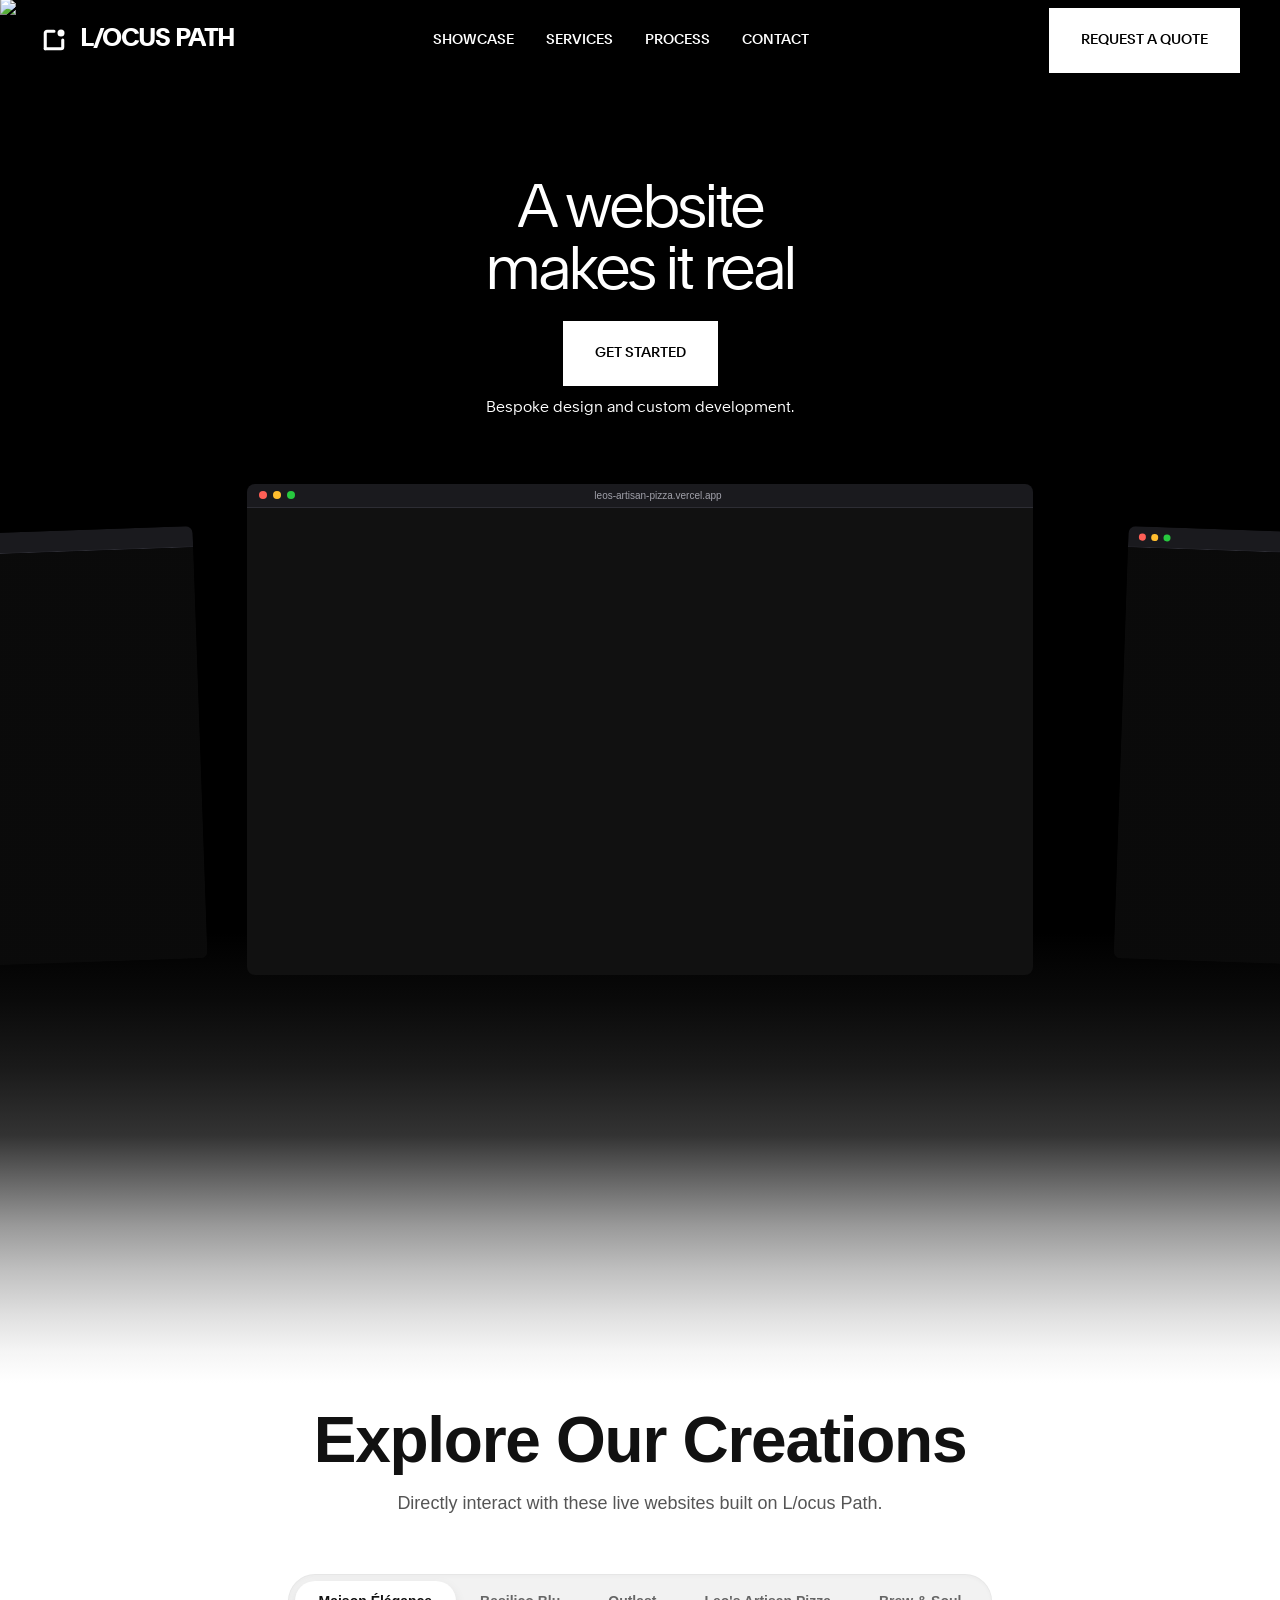
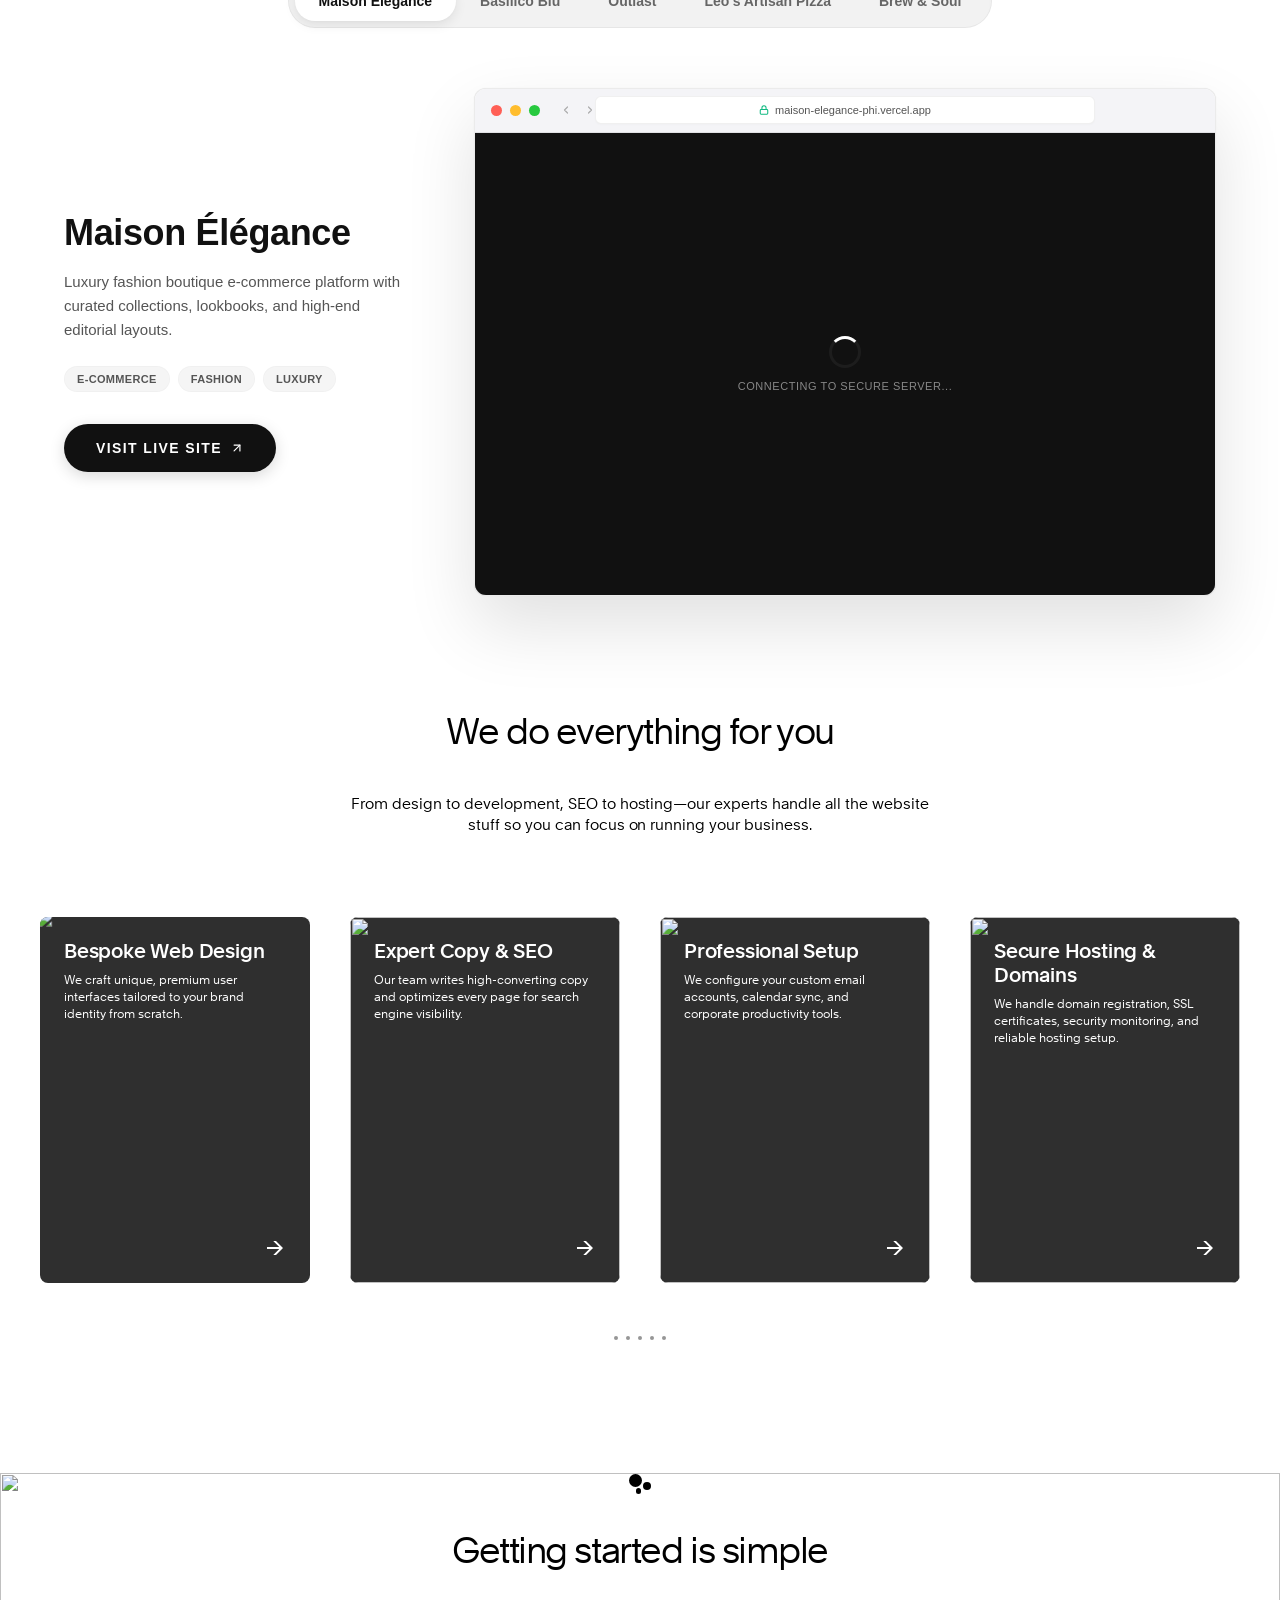
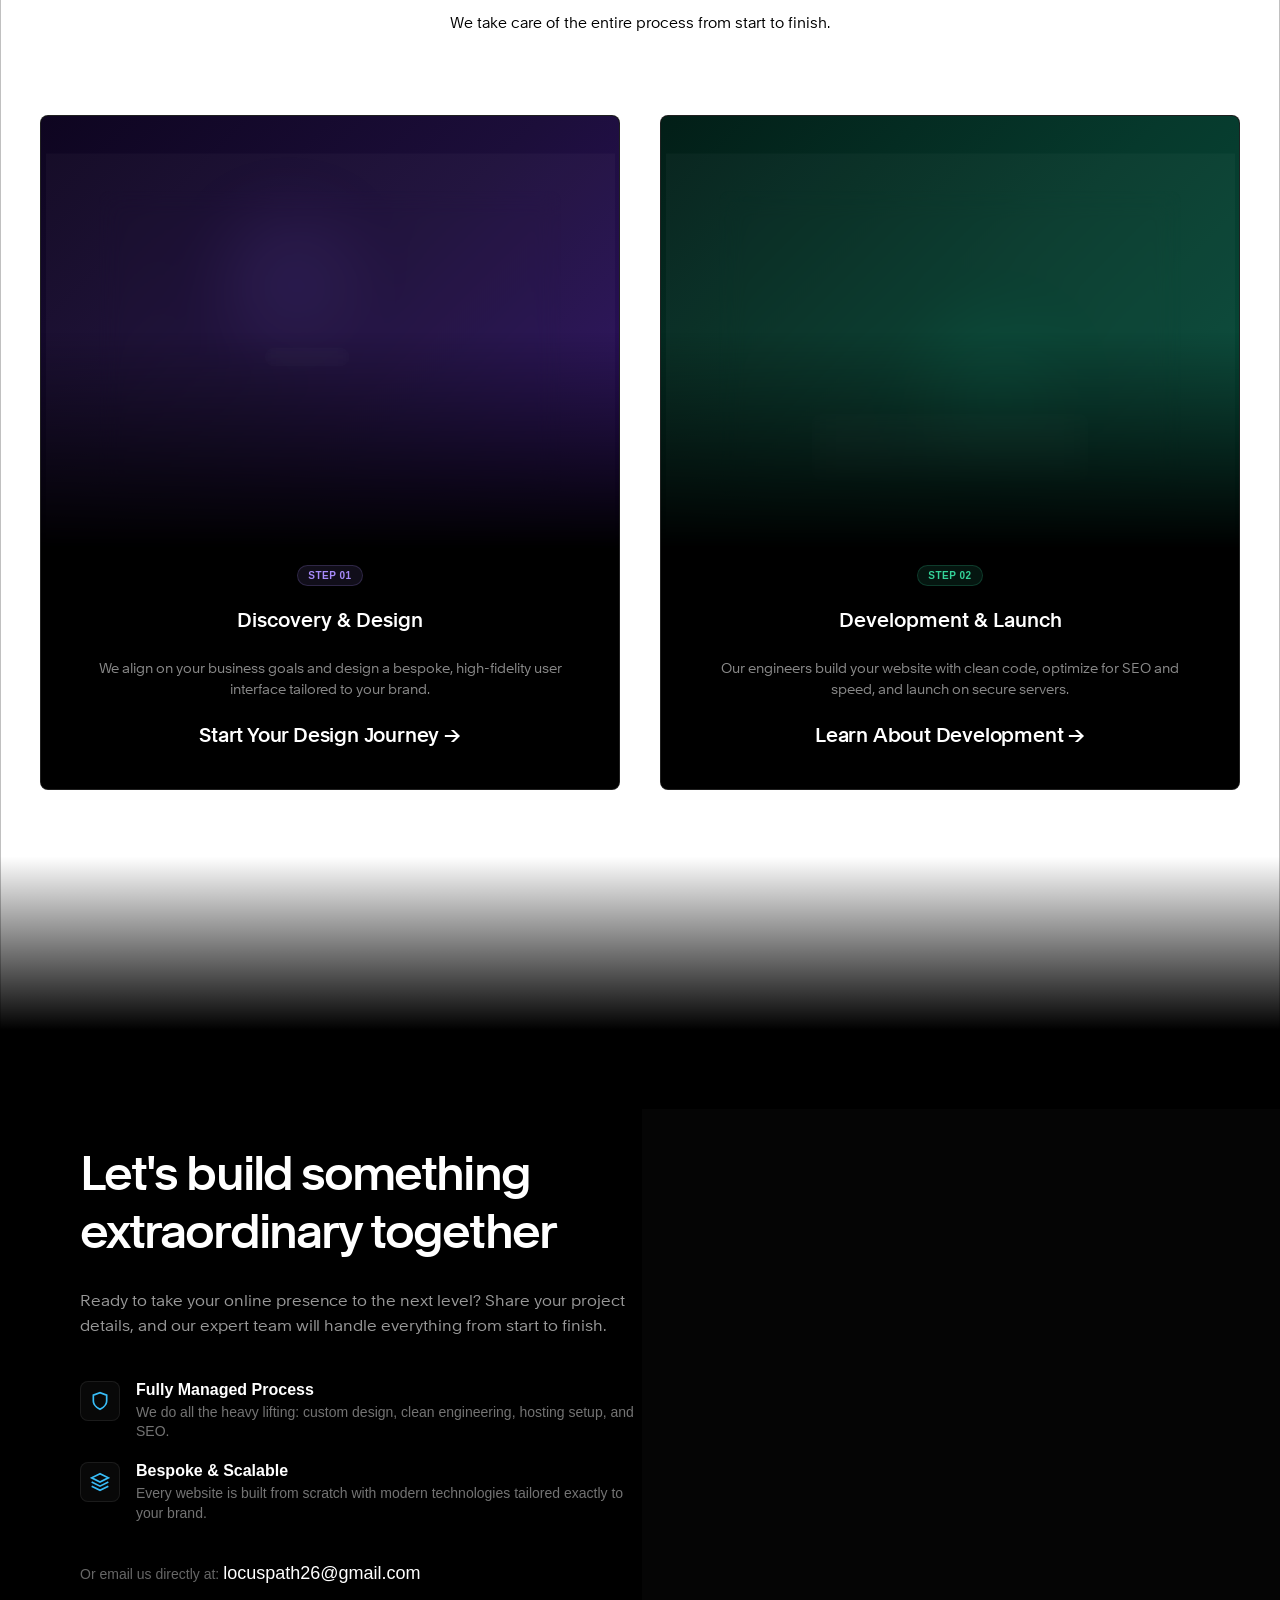
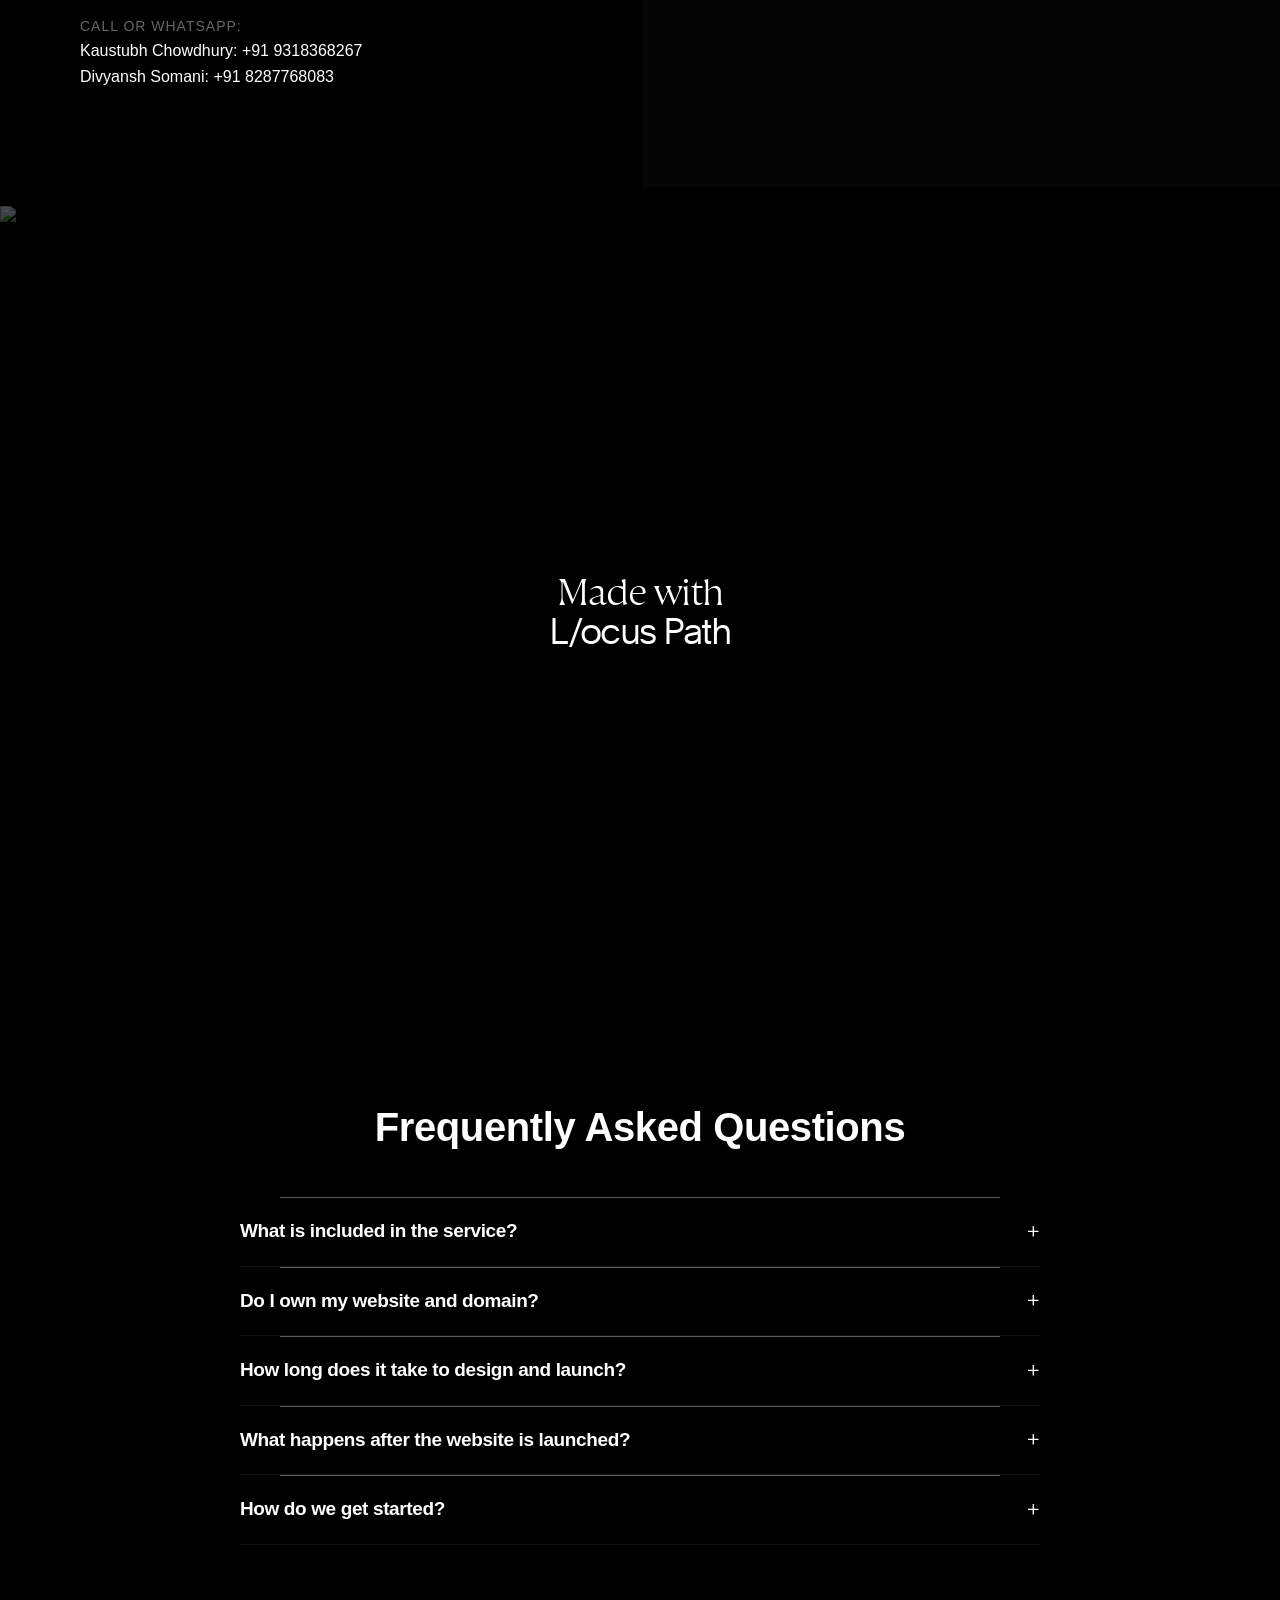
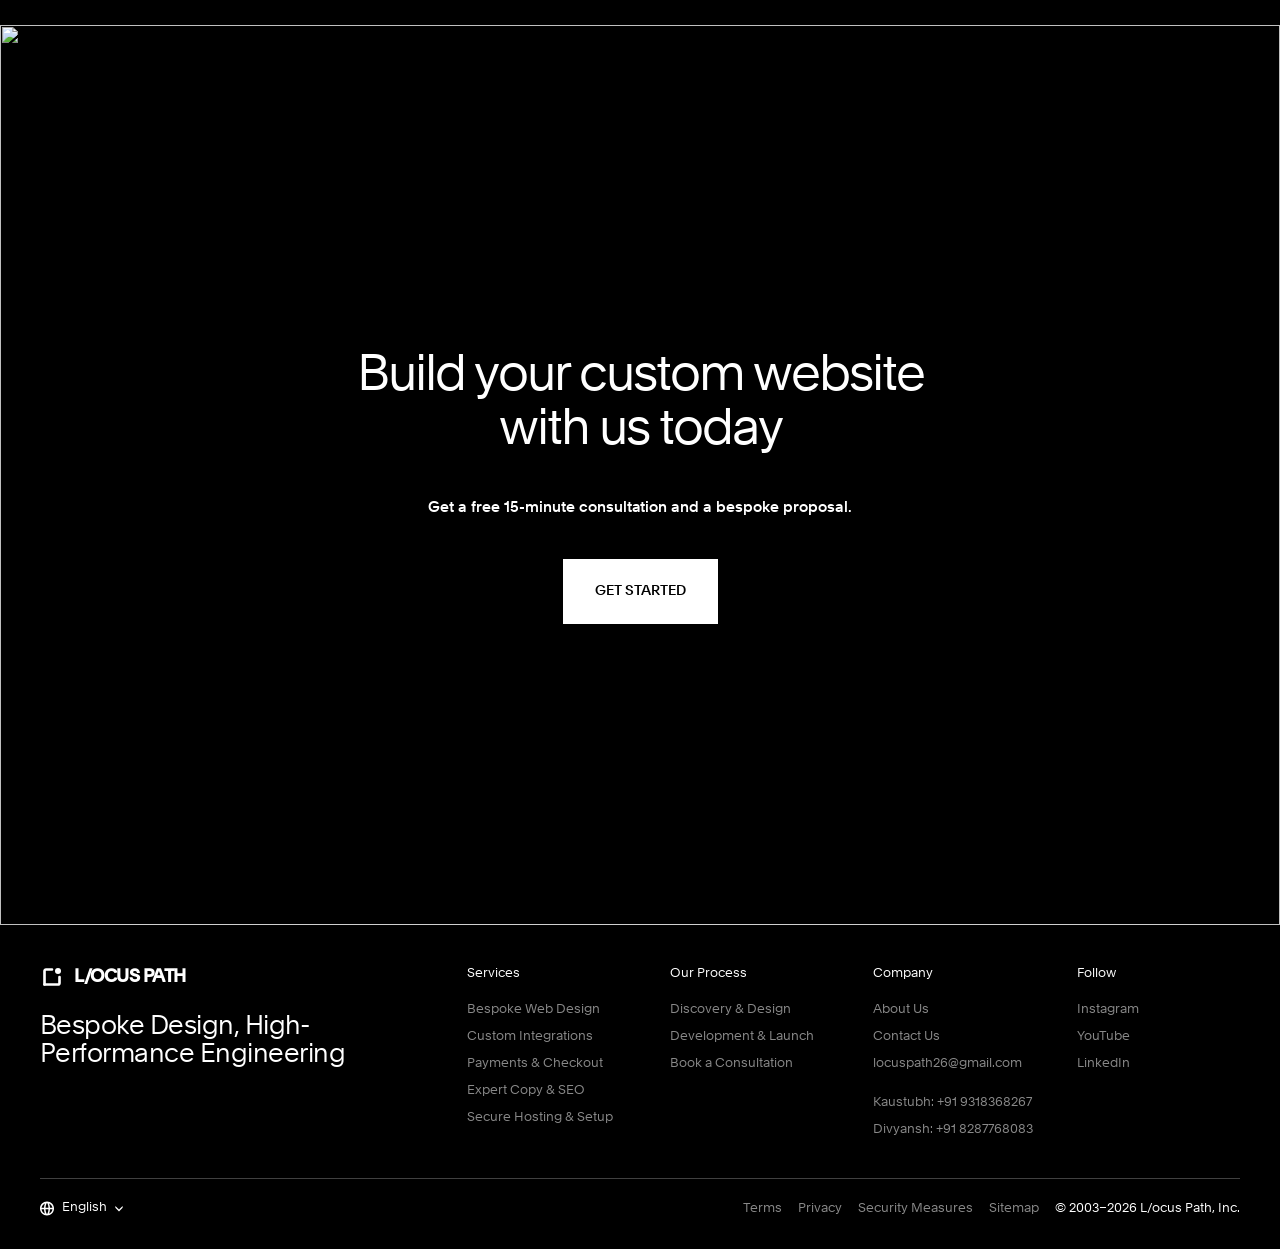
==== commit 33f460f1: "Fix: Sync mobile card dimensions in style block 1 and completely hide custom arrow overrides on mobi" ====
--- a/index_backup.html
+++ b/index_backup.html
@@ -1726,7 +1726,7 @@
       }
       @media (max-width: 768px) {
         .browser-mockup-content {
-          aspect-ratio: 4 / 3;
+          aspect-ratio: 3 / 4 !important;
         }
       }
       .browser-mockup-content iframe {
@@ -1816,8 +1816,8 @@
       /* Mobile Screens */
       @media (max-width: 768px) {
         .angled-carousel {
-          --card-width: 85vw !important; /* Take up 85% of viewport width on mobile */
-          --card-aspect-ratio: 4/3 !important;
+          --card-width: 68vw !important; /* Make cards smaller so adjacent cards are partially visible */
+          --card-aspect-ratio: 1.15 !important;
           --card-height: calc(
             var(--card-width) / (var(--card-aspect-ratio))
           ) !important;
@@ -2677,7 +2677,21 @@
         background: #000 !important;
         overflow: hidden !important;
       }
-    </style>
+
+/* Mobile Screens */
+      @media (max-width: 768px) {
+        .angled-carousel {
+          --card-width: 68vw !important; /* Make cards smaller so adjacent cards are partially visible */
+          --card-aspect-ratio: 1.15 !important;
+          --card-height: calc(
+            var(--card-width) / (var(--card-aspect-ratio))
+          ) !important;
+          margin-bottom: 40px !important;
+        }
+        .angled-carousel__controls {
+          display: none !important; /* Hide artificial arrows to match PC style */
+        }
+      }    </style>
     <div id="homepage-default" data-page-root>
       <header
         id="global-navigation"
@@ -12032,6 +12046,139 @@
             iframe.style.opacity = "1";
           });
         }
+
+        // ----------------------------------------------------
+        // Angled Carousel Navigation and Touch Swipe Logic
+        // ----------------------------------------------------
+        const carouselCards = document.querySelectorAll(".angled-carousel__card");
+        const carouselLeftBtn = document.querySelector(".angled-carousel__controls--left");
+        const carouselRightBtn = document.querySelector(".angled-carousel__controls--right");
+        
+        if (carouselCards.length > 0) {
+          let carouselCurrentIndex = 2; // Center card (Leo's Artisan Pizza) is active by default
+
+          function updateAngledCarousel() {
+            const isMobile = window.innerWidth <= 768;
+            carouselCards.forEach((card, idx) => {
+              const diff = idx - carouselCurrentIndex;
+              let opacity = 0;
+              let transform = "";
+              let zIndex = 0;
+
+              if (diff === 0) {
+                opacity = 1;
+                transform = "translateX(0) translateY(15px) scale(1) rotate(0deg)";
+                zIndex = 5;
+                card.querySelector(".angled-carousel__card-overlay")?.classList.remove("angled-carousel__card-overlay--active");
+              } else if (diff === -1) {
+                opacity = 0.8;
+                transform = isMobile 
+                  ? "translateX(calc(-85% - 8px)) translateY(5%) scale(0.88) rotate(-2deg)"
+                  : "translateX(calc(-100% - 20px)) translateY(5%) scale(0.88) rotate(-2deg)";
+                zIndex = 4;
+                card.querySelector(".angled-carousel__card-overlay")?.classList.add("angled-carousel__card-overlay--active");
+              } else if (diff === 1) {
+                opacity = 0.8;
+                transform = isMobile
+                  ? "translateX(calc(85% + 8px)) translateY(5%) scale(0.88) rotate(2deg)"
+                  : "translateX(calc(100% + 20px)) translateY(5%) scale(0.88) rotate(2deg)";
+                zIndex = 4;
+                card.querySelector(".angled-carousel__card-overlay")?.classList.add("angled-carousel__card-overlay--active");
+              } else if (diff === -2) {
+                opacity = 0.5;
+                transform = isMobile
+                  ? "translateX(calc(-170% - 16px)) translateY(10%) scale(0.8) rotate(-4deg)"
+                  : "translateX(-200%) translateY(10%) scale(0.8) rotate(-4deg)";
+                zIndex = 3;
+                card.querySelector(".angled-carousel__card-overlay")?.classList.add("angled-carousel__card-overlay--active");
+              } else if (diff === 2) {
+                opacity = 0.5;
+                transform = isMobile
+                  ? "translateX(calc(170% + 16px)) translateY(10%) scale(0.8) rotate(4deg)"
+                  : "translateX(200%) translateY(10%) scale(0.8) rotate(4deg)";
+                zIndex = 3;
+                card.querySelector(".angled-carousel__card-overlay")?.classList.add("angled-carousel__card-overlay--active");
+              } else {
+                opacity = 0;
+                transform = diff < 0 ? "translateX(-300%)" : "translateX(300%)";
+                zIndex = 1;
+              }
+
+              card.style.opacity = opacity;
+              card.style.transform = transform;
+              card.style.zIndex = zIndex;
+            });
+          }
+
+          // Initial Render
+          updateAngledCarousel();
+
+          // Click handler to slide background cards to center (exactly like PC)
+          carouselCards.forEach((card, idx) => {
+            card.addEventListener("click", function (e) {
+              const diff = idx - carouselCurrentIndex;
+              if (diff !== 0) {
+                e.preventDefault();
+                e.stopPropagation();
+                carouselCurrentIndex = idx;
+                updateAngledCarousel();
+              }
+            });
+          });
+
+          // PC Left Control Click
+          if (carouselLeftBtn) {
+            carouselLeftBtn.addEventListener("click", function (e) {
+              e.preventDefault();
+              e.stopPropagation();
+              if (carouselCurrentIndex > 0) {
+                carouselCurrentIndex--;
+                updateAngledCarousel();
+              }
+            });
+          }
+
+          // PC Right Control Click
+          if (carouselRightBtn) {
+            carouselRightBtn.addEventListener("click", function (e) {
+              e.preventDefault();
+              e.stopPropagation();
+              if (carouselCurrentIndex < carouselCards.length - 1) {
+                carouselCurrentIndex++;
+                updateAngledCarousel();
+              }
+            });
+          }
+
+          // Swipe support on Mobile Touchscreens
+          const carouselContainer = document.querySelector(".angled-carousel");
+          if (carouselContainer) {
+            let touchStartX = 0;
+            let touchEndX = 0;
+
+            carouselContainer.addEventListener("touchstart", function (e) {
+              touchStartX = e.changedTouches[0].screenX;
+            }, { passive: true });
+
+            carouselContainer.addEventListener("touchend", function (e) {
+              touchEndX = e.changedTouches[0].screenX;
+              const swipeThreshold = 40;
+              if (touchEndX < touchStartX - swipeThreshold) {
+                // Swipe Left -> Next card
+                if (carouselCurrentIndex < carouselCards.length - 1) {
+                  carouselCurrentIndex++;
+                  updateAngledCarousel();
+                }
+              } else if (touchEndX > touchStartX + swipeThreshold) {
+                // Swipe Right -> Previous card
+                if (carouselCurrentIndex > 0) {
+                  carouselCurrentIndex--;
+                  updateAngledCarousel();
+                }
+              }
+            }, { passive: true });
+          }
+        }
       });
     </script>
 
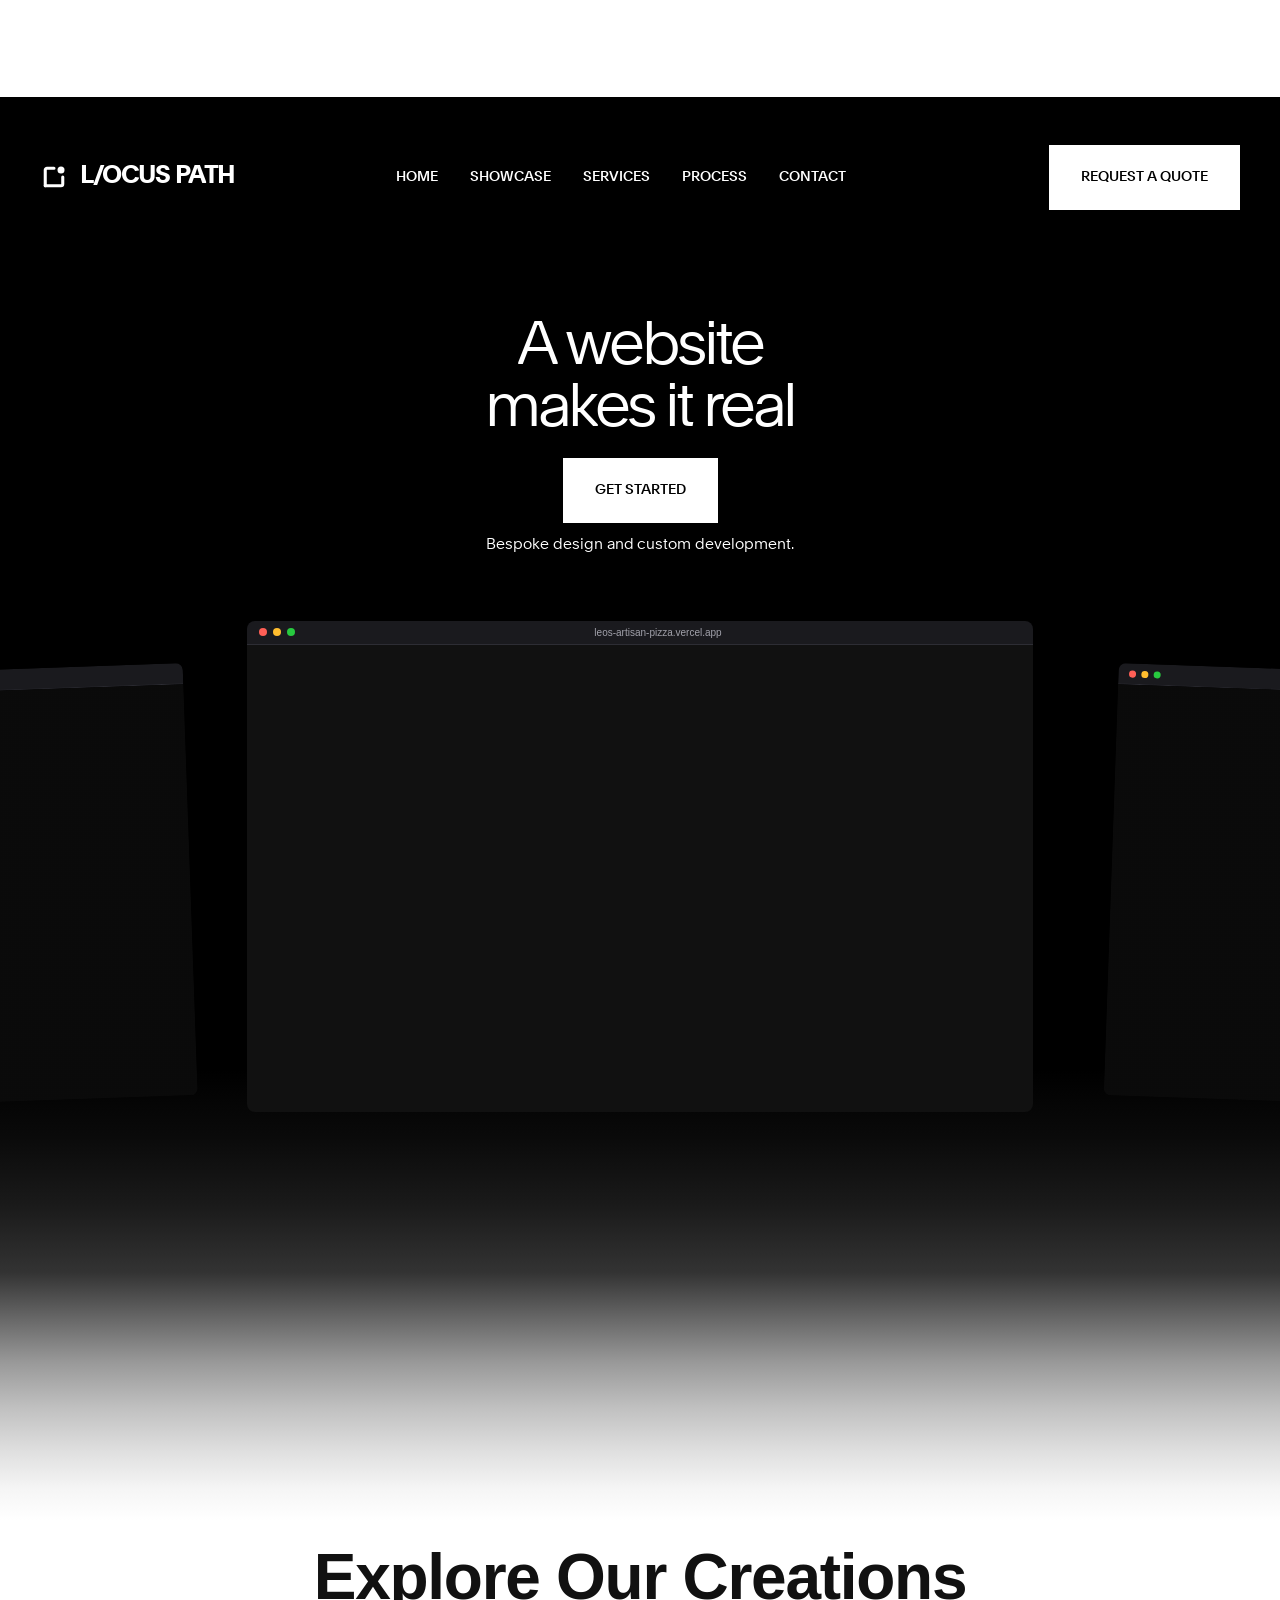
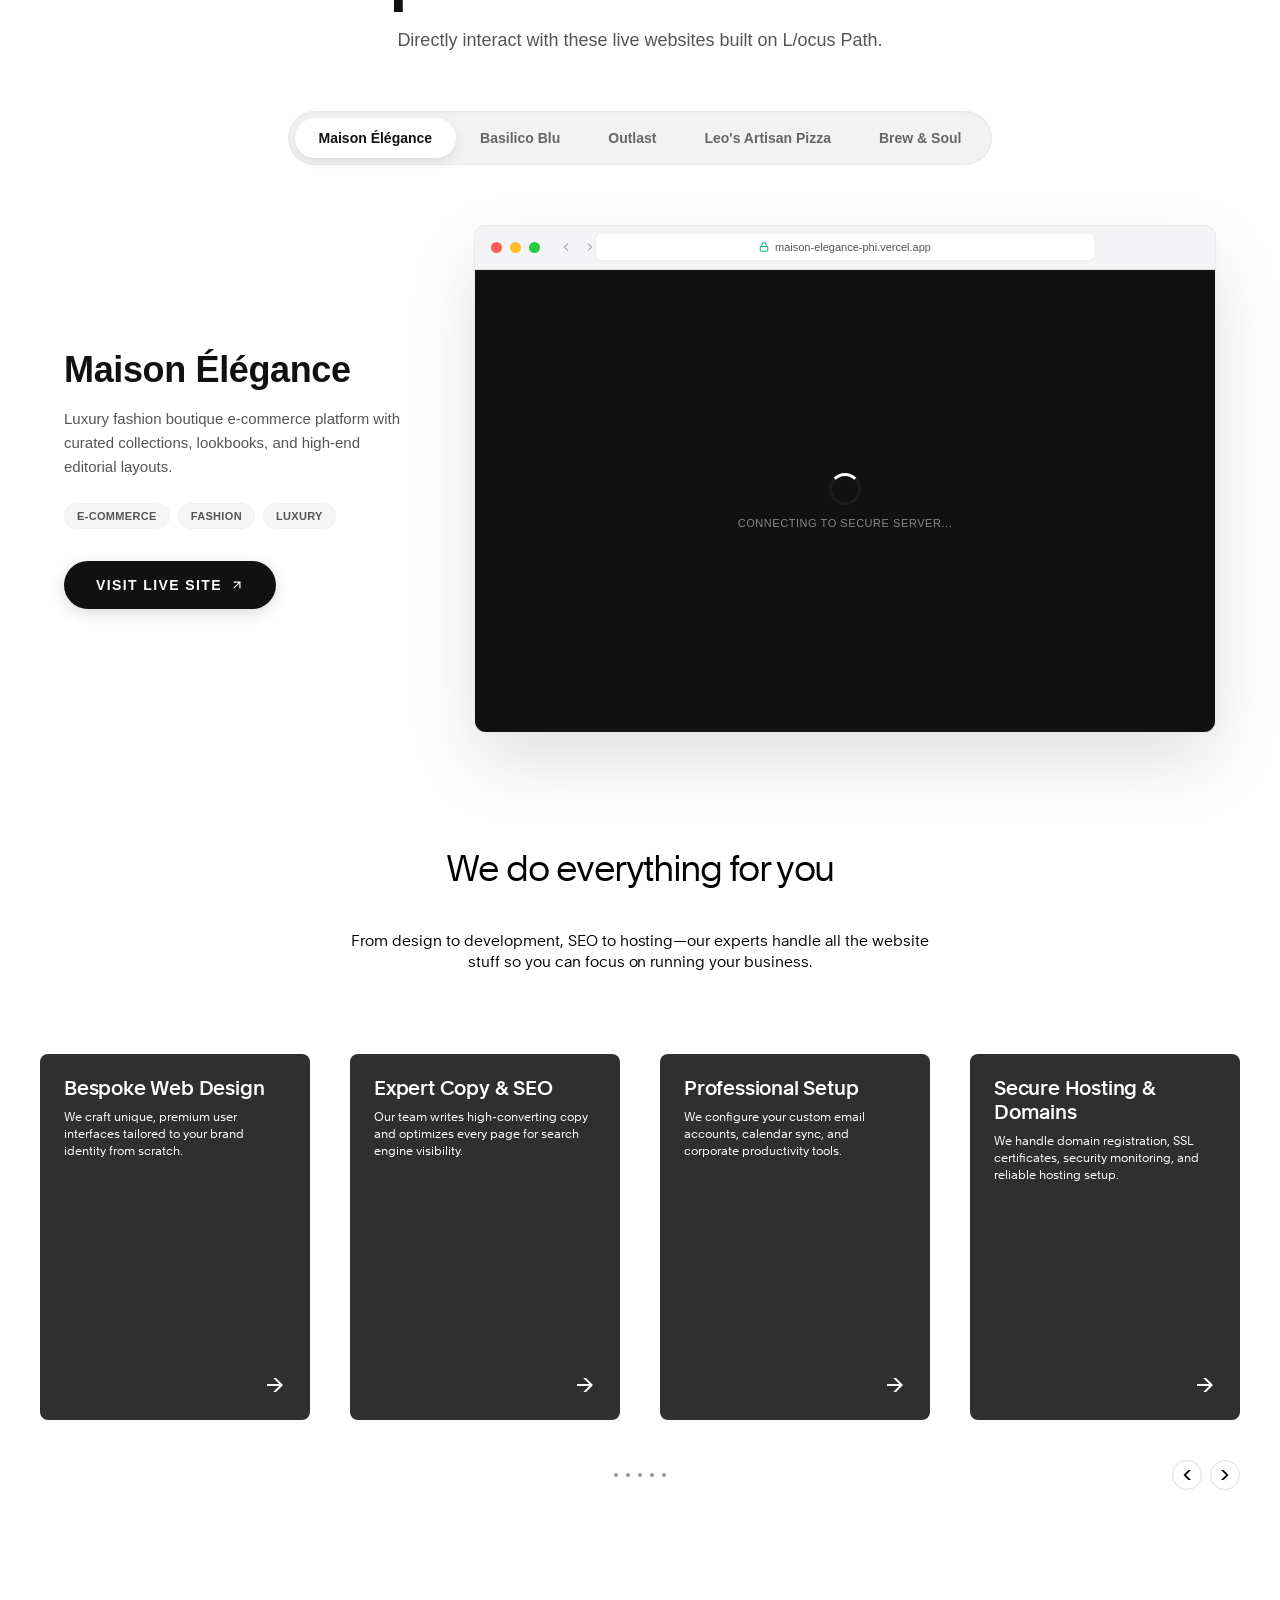
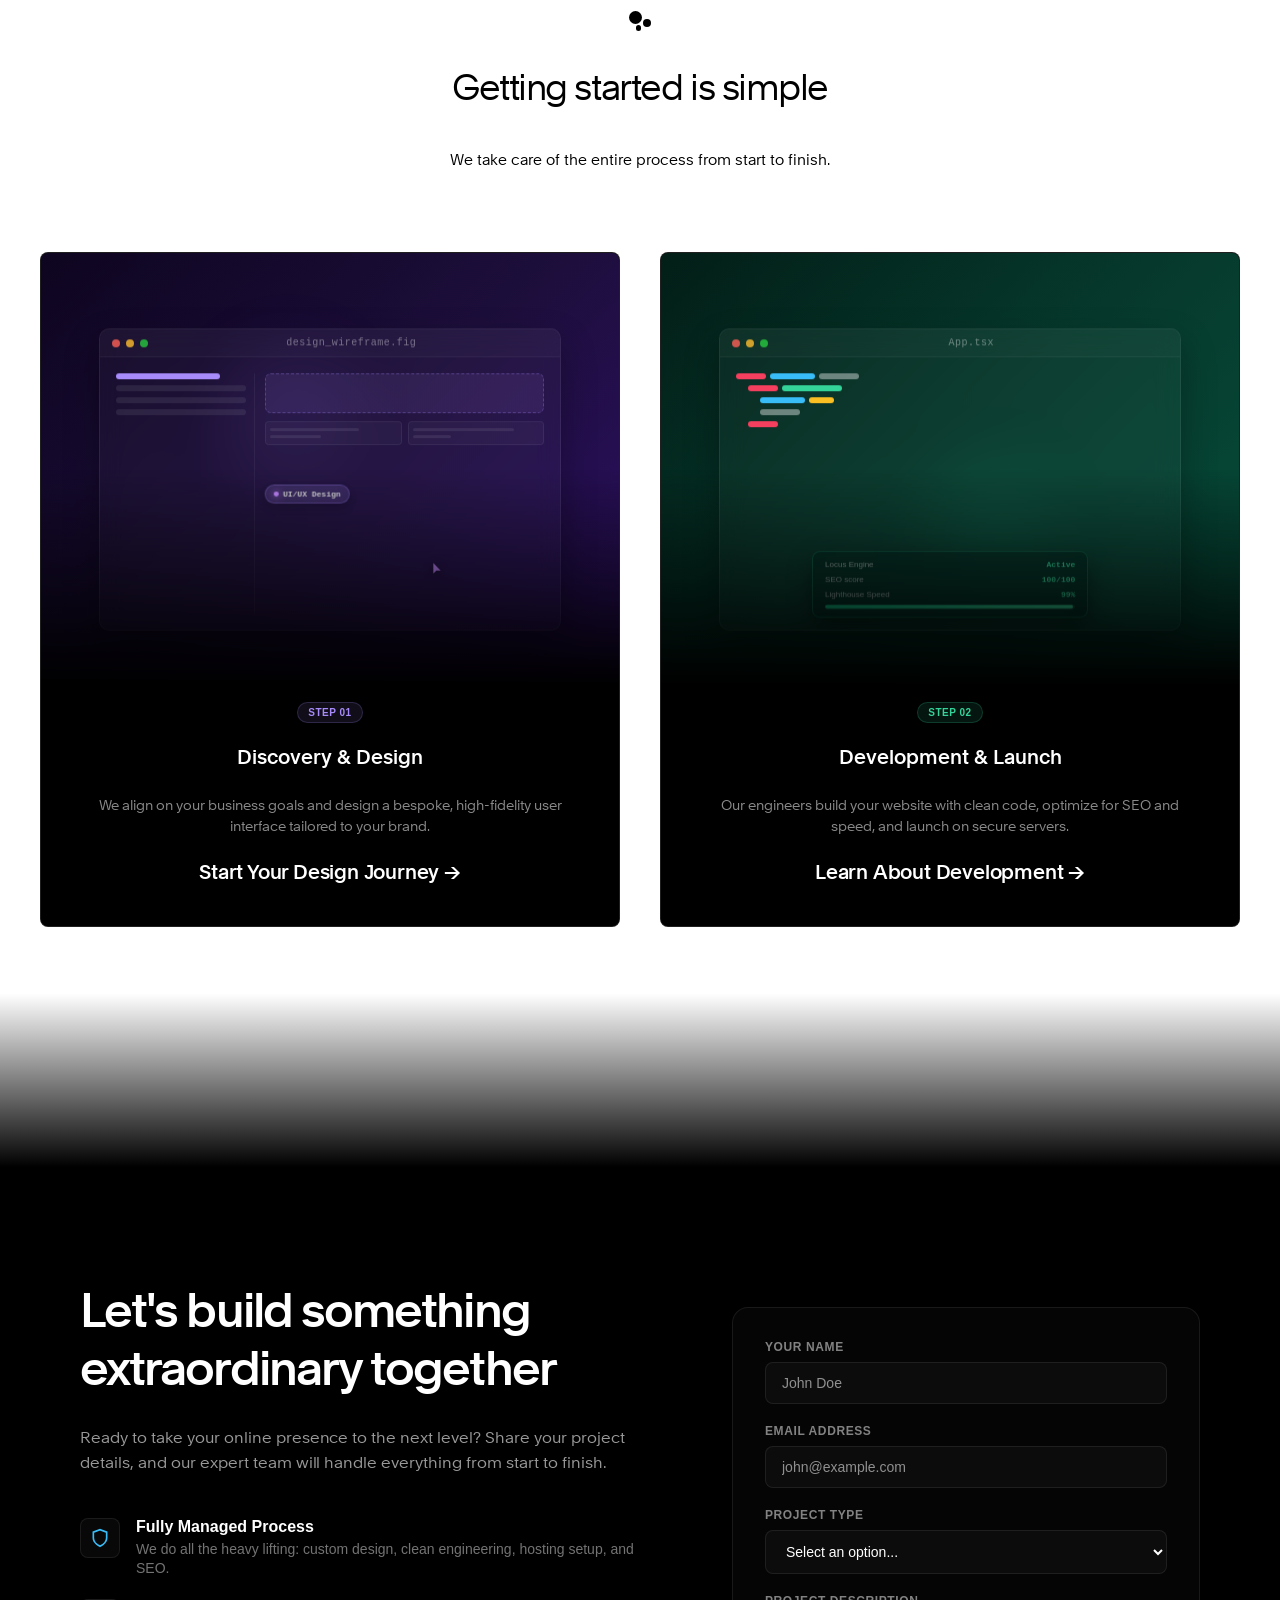
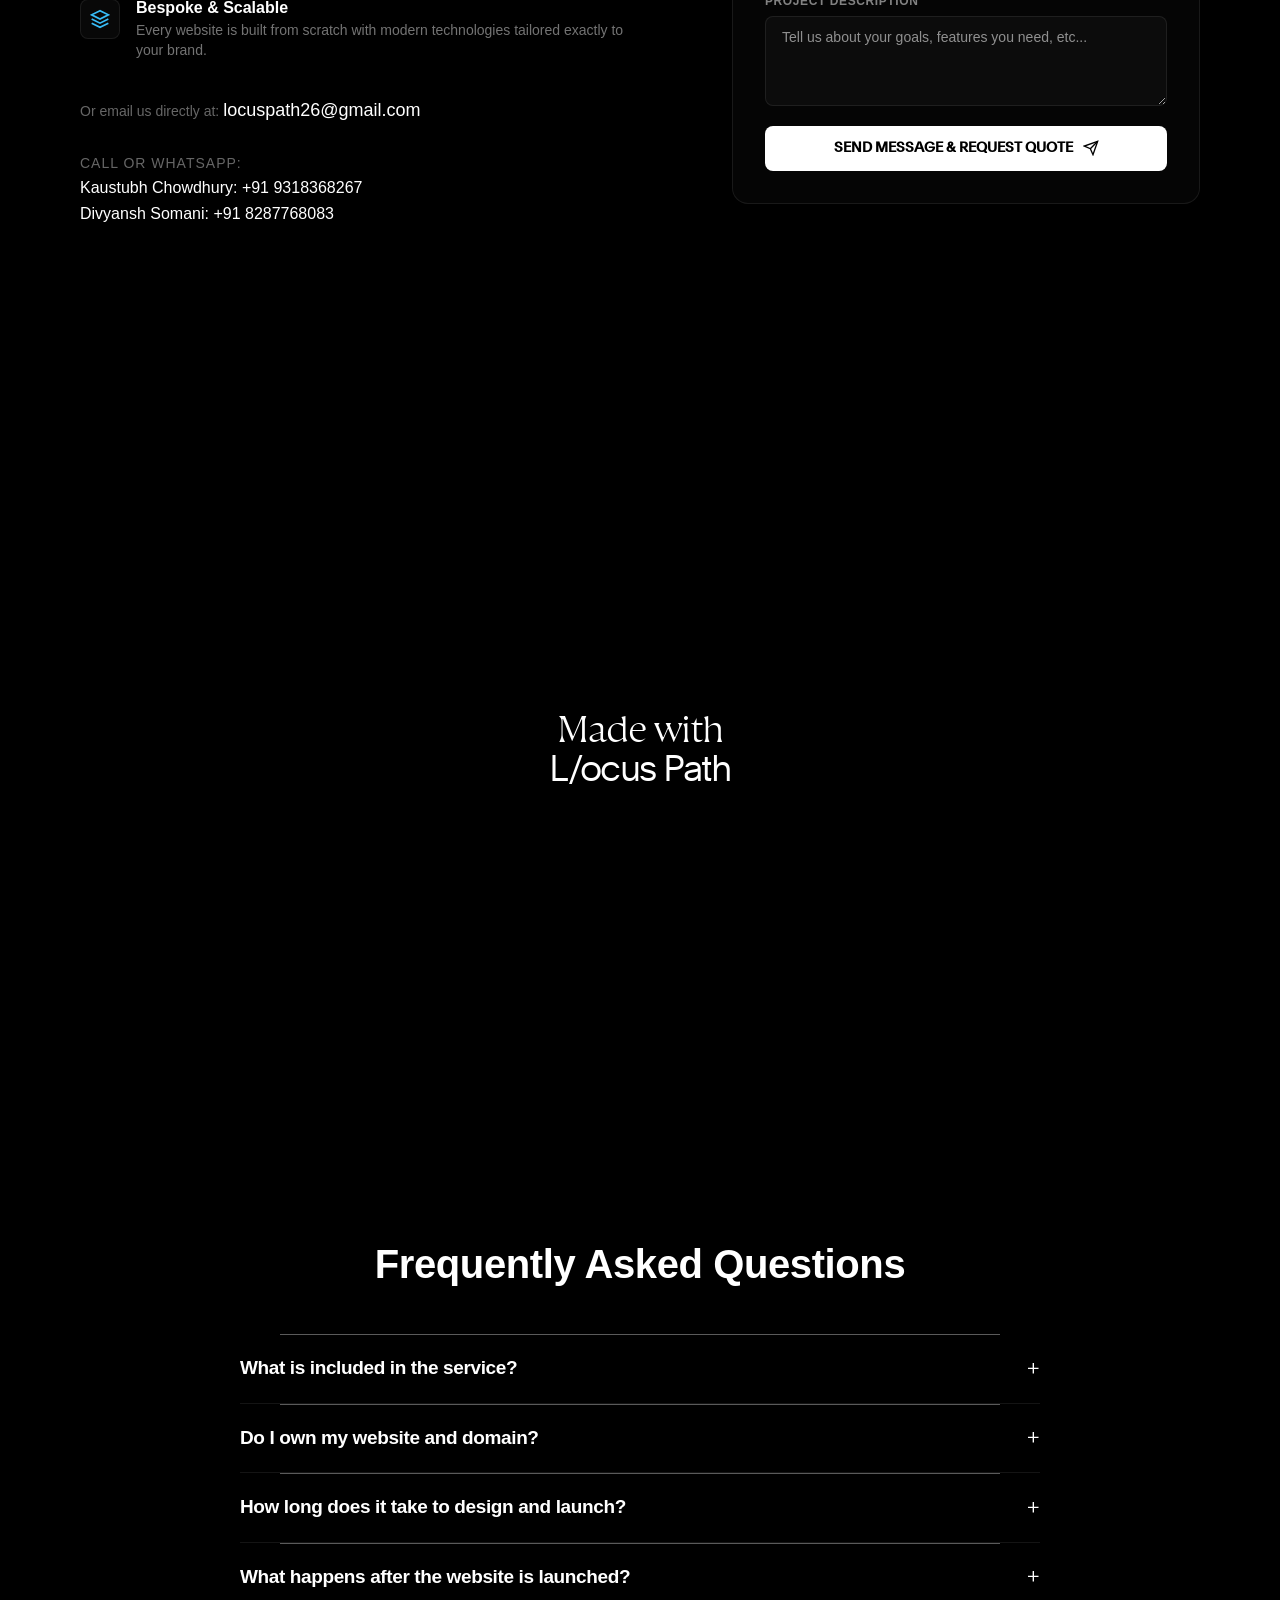
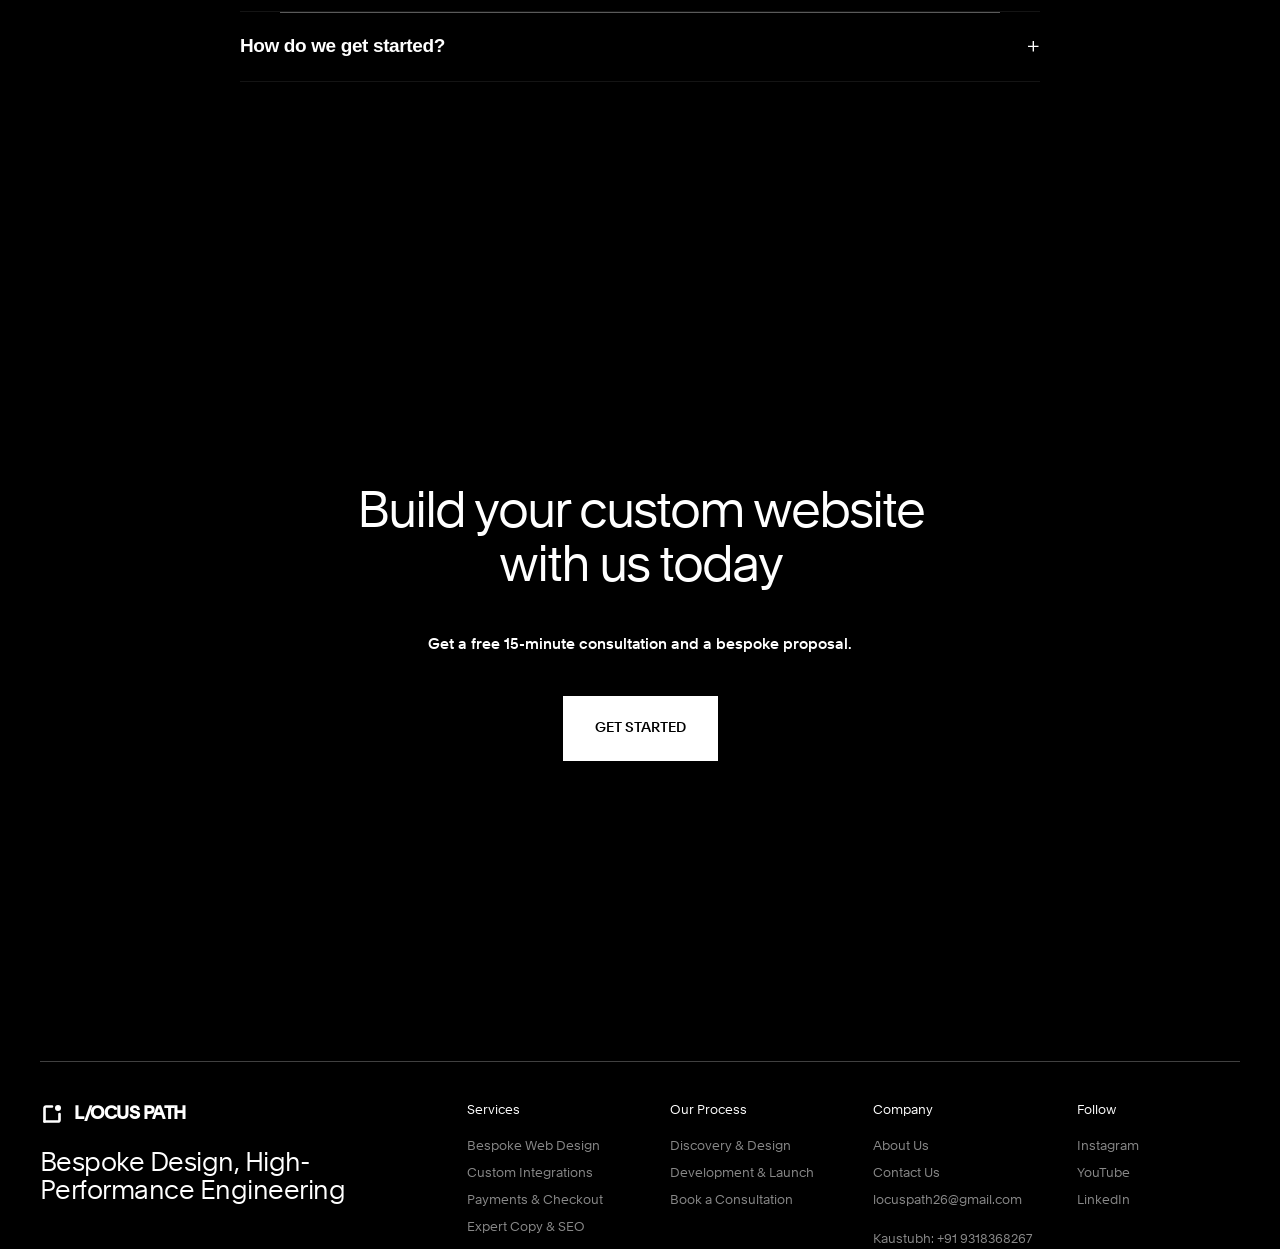
==== commit 4c380b18: "feat: Add Home nav link, smooth scroll to anchors, and update footer copyright to 2026" ====
--- a/index_backup.html
+++ b/index_backup.html
@@ -1777,6 +1777,9 @@
     <link rel="stylesheet" type="text/css" href="css/defaults.css" />
     <link rel="stylesheet" type="text/css" href="css/index.21c21158.css" />
     <style>
+      html {
+        scroll-behavior: smooth !important;
+      }
       /* Fix angled-carousel cards being cut off at the bottom and covered by background gradient overlay, and make them smaller (8 columns) */
       .angled-carousel {
         --card-width: calc(
@@ -2814,6 +2817,10 @@
             data-sl-attr-variant="aria-label:7da8670924f08b18ab690188fb83337e"
           >
             <a
+              class="cta cta--inline cta--light global-navigation__header-link-item"
+              href="#homepage-hero"
+              ><span class="text text--eyebrow text--light">Home</span></a
+            ><a
               class="cta cta--inline cta--light global-navigation__header-link-item"
               href="#grow-your-business"
               ><span class="text text--eyebrow text--light">Showcase</span></a
@@ -2958,6 +2965,18 @@
                 margin-top: 40px;
               "
             >
+              <a
+                href="#homepage-hero"
+                class="custom-mobile-link"
+                style="
+                  color: #fff;
+                  font-size: 24px;
+                  font-weight: 500;
+                  text-decoration: none;
+                  transition: color 0.2s;
+                "
+                >Home</a
+              >
               <a
                 href="#grow-your-business"
                 class="custom-mobile-link"
@@ -11845,125 +11864,11 @@
             </div>
             <div>
               <ul class="footer-fineprint__list">
-                <li class="footer-fineprint__item--non-turkish">
-                  <a class="cta cta--inline cta--light" href="/terms-of-service"
-                    ><span
-                      class="text text--footnote text--light footer-text footer-fineprint-item__title"
-                      data-sl-variant="ae0db7613e91ed000a247143f8b2185f"
-                      >Terms</span
-                    ></a
-                  >
-                </li>
-                <li class="footer-fineprint__item--non-turkish">
-                  <a class="cta cta--inline cta--light" href="/privacy"
-                    ><span
-                      class="text text--footnote text--light footer-text footer-fineprint-item__title"
-                      data-sl-variant="66c35be56f33c828f194585096330296"
-                      >Privacy</span
-                    ></a
-                  >
-                </li>
-                <li class="footer-fineprint__item--turkish">
-                  <a
-                    class="cta cta--inline cta--light"
-                    href="/terms-of-service-tr"
-                    ><span
-                      class="text text--footnote text--light footer-text footer-fineprint-item__title"
-                      data-sl-variant="ae0db7613e91ed000a247143f8b2185f"
-                      >Terms</span
-                    ></a
-                  >
-                </li>
-                <li class="footer-fineprint__item--turkish">
-                  <a
-                    class="cta cta--inline cta--light"
-                    href="/privacy-policy-tr"
-                    ><span
-                      class="text text--footnote text--light footer-text footer-fineprint-item__title"
-                      data-sl-variant="66c35be56f33c828f194585096330296"
-                      >Privacy</span
-                    ></a
-                  >
-                </li>
-                <li class="footer-fineprint__item--german">
-                  <a class="cta cta--inline cta--light" href="/data-privacy"
-                    ><span
-                      class="text text--footnote text--light footer-text footer-fineprint-item__title"
-                      data-sl-variant="310fa5e45a146ed2065e7b30c84a7c90"
-                      >Data Privacy</span
-                    ></a
-                  >
-                </li>
-                <li class="footer-fineprint__item-locale-specific">
-                  <a class="cta cta--inline cta--light" href="/imprint"
-                    ><span
-                      class="text text--footnote text--light footer-text footer-fineprint-item__title"
-                      data-sl-variant="3892d2f23f33557380dd29089d9c4738"
-                      >EU Legal</span
-                    ></a
-                  >
-                </li>
-                <li class="footer-fineprint__item-locale-specific">
-                  <a class="cta cta--inline cta--light" href="/imprint"
-                    ><span
-                      class="text text--footnote text--light footer-text footer-fineprint-item__title"
-                      data-sl-variant="ea557f437d80c2f62f9c1dd21d579c7c"
-                      >SCTA Disclosure</span
-                    ></a
-                  >
-                </li>
-                <li class="footer-fineprint__item-locale-specific">
-                  <a class="cta cta--inline cta--light"
-                    ><span
-                      class="text text--footnote text--light footer-text footer-fineprint-item__title"
-                    ></span
-                  ></a>
-                </li>
-                <li class="footer-fineprint__item-locale-specific">
-                  <a
-                    class="cta cta--inline cta--light"
-                    href="/privacy#appendix-1"
-                    ><span
-                      class="text text--footnote text--light footer-text footer-fineprint-item__title"
-                      data-sl-variant="eb1684760e7b023a056323f5ccb02bcb"
-                      >Specific Privacy Notice</span
-                    ></a
-                  >
-                </li>
-                <li class="footer-fineprint__item-locale-specific">
-                  <a
-                    class="cta cta--inline cta--light"
-                    href="/privacy#appendix-2"
-                    ><span
-                      class="text text--footnote text--light footer-text footer-fineprint-item__title"
-                      data-sl-variant="eb1684760e7b023a056323f5ccb02bcb"
-                      >Specific Privacy Notice</span
-                    ></a
-                  >
-                </li>
-                <li class="">
-                  <a class="cta cta--inline cta--light" href="/security"
-                    ><span
-                      class="text text--footnote text--light footer-text footer-fineprint-item__title"
-                      data-sl-variant="f0a482a7a26f6652f98084fc6f0db6af"
-                      >Security Measures</span
-                    ></a
-                  >
-                </li>
-                <li class="">
-                  <a class="cta cta--inline cta--light" href="/sitemap.xml"
-                    ><span
-                      class="text text--footnote text--light footer-text footer-fineprint-item__title"
-                      data-sl-variant="728f036644000b47325ca4f0d63535a9"
-                      >Sitemap</span
-                    ></a
-                  >
-                </li>
                 <li class="footer-fineprint__item--copyright">
                   <span
                     class="text text--footnote text--light footer-text"
                     data-sl-variant="7c29155355c99b8f1539200752f963a8"
-                    >© 2003–2026 L/ocus Path, Inc.</span
+                    >© 2026 L/ocus Path, Inc.</span
                   >
                 </li>
               </ul>
@@ -12048,7 +11953,7 @@
         }
 
         // ----------------------------------------------------
-        // Angled Carousel Navigation and Touch Swipe Logic
+        // Angled Carousel Navigation and Touch Swipe Logic (Infinite Loop)
         // ----------------------------------------------------
         const carouselCards = document.querySelectorAll(".angled-carousel__card");
         const carouselLeftBtn = document.querySelector(".angled-carousel__controls--left");
@@ -12060,7 +11965,15 @@
           function updateAngledCarousel() {
             const isMobile = window.innerWidth <= 768;
             carouselCards.forEach((card, idx) => {
-              const diff = idx - carouselCurrentIndex;
+              let diff = idx - carouselCurrentIndex;
+
+              // Wrap diff to the range [-2, 2] for infinite looping
+              if (diff > 2) {
+                diff -= 5;
+              } else if (diff < -2) {
+                diff += 5;
+              }
+
               let opacity = 0;
               let transform = "";
               let zIndex = 0;
@@ -12126,31 +12039,27 @@
             });
           });
 
-          // PC Left Control Click
+          // PC Left Control Click (Infinite loop)
           if (carouselLeftBtn) {
             carouselLeftBtn.addEventListener("click", function (e) {
               e.preventDefault();
               e.stopPropagation();
-              if (carouselCurrentIndex > 0) {
-                carouselCurrentIndex--;
-                updateAngledCarousel();
-              }
+              carouselCurrentIndex = (carouselCurrentIndex > 0) ? carouselCurrentIndex - 1 : carouselCards.length - 1;
+              updateAngledCarousel();
             });
           }
 
-          // PC Right Control Click
+          // PC Right Control Click (Infinite loop)
           if (carouselRightBtn) {
             carouselRightBtn.addEventListener("click", function (e) {
               e.preventDefault();
               e.stopPropagation();
-              if (carouselCurrentIndex < carouselCards.length - 1) {
-                carouselCurrentIndex++;
-                updateAngledCarousel();
-              }
+              carouselCurrentIndex = (carouselCurrentIndex < carouselCards.length - 1) ? carouselCurrentIndex + 1 : 0;
+              updateAngledCarousel();
             });
           }
 
-          // Swipe support on Mobile Touchscreens
+          // Swipe support on Mobile Touchscreens (Infinite loop)
           const carouselContainer = document.querySelector(".angled-carousel");
           if (carouselContainer) {
             let touchStartX = 0;
@@ -12164,20 +12073,48 @@
               touchEndX = e.changedTouches[0].screenX;
               const swipeThreshold = 40;
               if (touchEndX < touchStartX - swipeThreshold) {
-                // Swipe Left -> Next card
-                if (carouselCurrentIndex < carouselCards.length - 1) {
-                  carouselCurrentIndex++;
-                  updateAngledCarousel();
-                }
+                // Swipe Left -> Next card (looping)
+                carouselCurrentIndex = (carouselCurrentIndex < carouselCards.length - 1) ? carouselCurrentIndex + 1 : 0;
+                updateAngledCarousel();
               } else if (touchEndX > touchStartX + swipeThreshold) {
-                // Swipe Right -> Previous card
-                if (carouselCurrentIndex > 0) {
-                  carouselCurrentIndex--;
-                  updateAngledCarousel();
-                }
+                // Swipe Right -> Previous card (looping)
+                carouselCurrentIndex = (carouselCurrentIndex > 0) ? carouselCurrentIndex - 1 : carouselCards.length - 1;
+                updateAngledCarousel();
               }
             }, { passive: true });
           }
+        }
+
+        // Smooth scrolling for navigation and other anchor links
+        document.querySelectorAll('a[href^="#"]').forEach(anchor => {
+          anchor.addEventListener("click", function (e) {
+            const href = this.getAttribute("href");
+            if (href === "#") return;
+            const target = document.querySelector(href);
+            if (target) {
+              e.preventDefault();
+              target.scrollIntoView({
+                behavior: "smooth"
+              });
+            }
+          });
+        });
+
+        // Smooth scrolling for the brand/logo link
+        const logoLink = document.querySelector('.global-navigation__logo-link');
+        if (logoLink) {
+          logoLink.addEventListener("click", function (e) {
+            const pathname = window.location.pathname;
+            if (pathname === "/" || pathname === "" || pathname.endsWith("index.html")) {
+              const target = document.getElementById("homepage-hero");
+              if (target) {
+                e.preventDefault();
+                target.scrollIntoView({
+                  behavior: "smooth"
+                });
+              }
+            }
+          });
         }
       });
     </script>
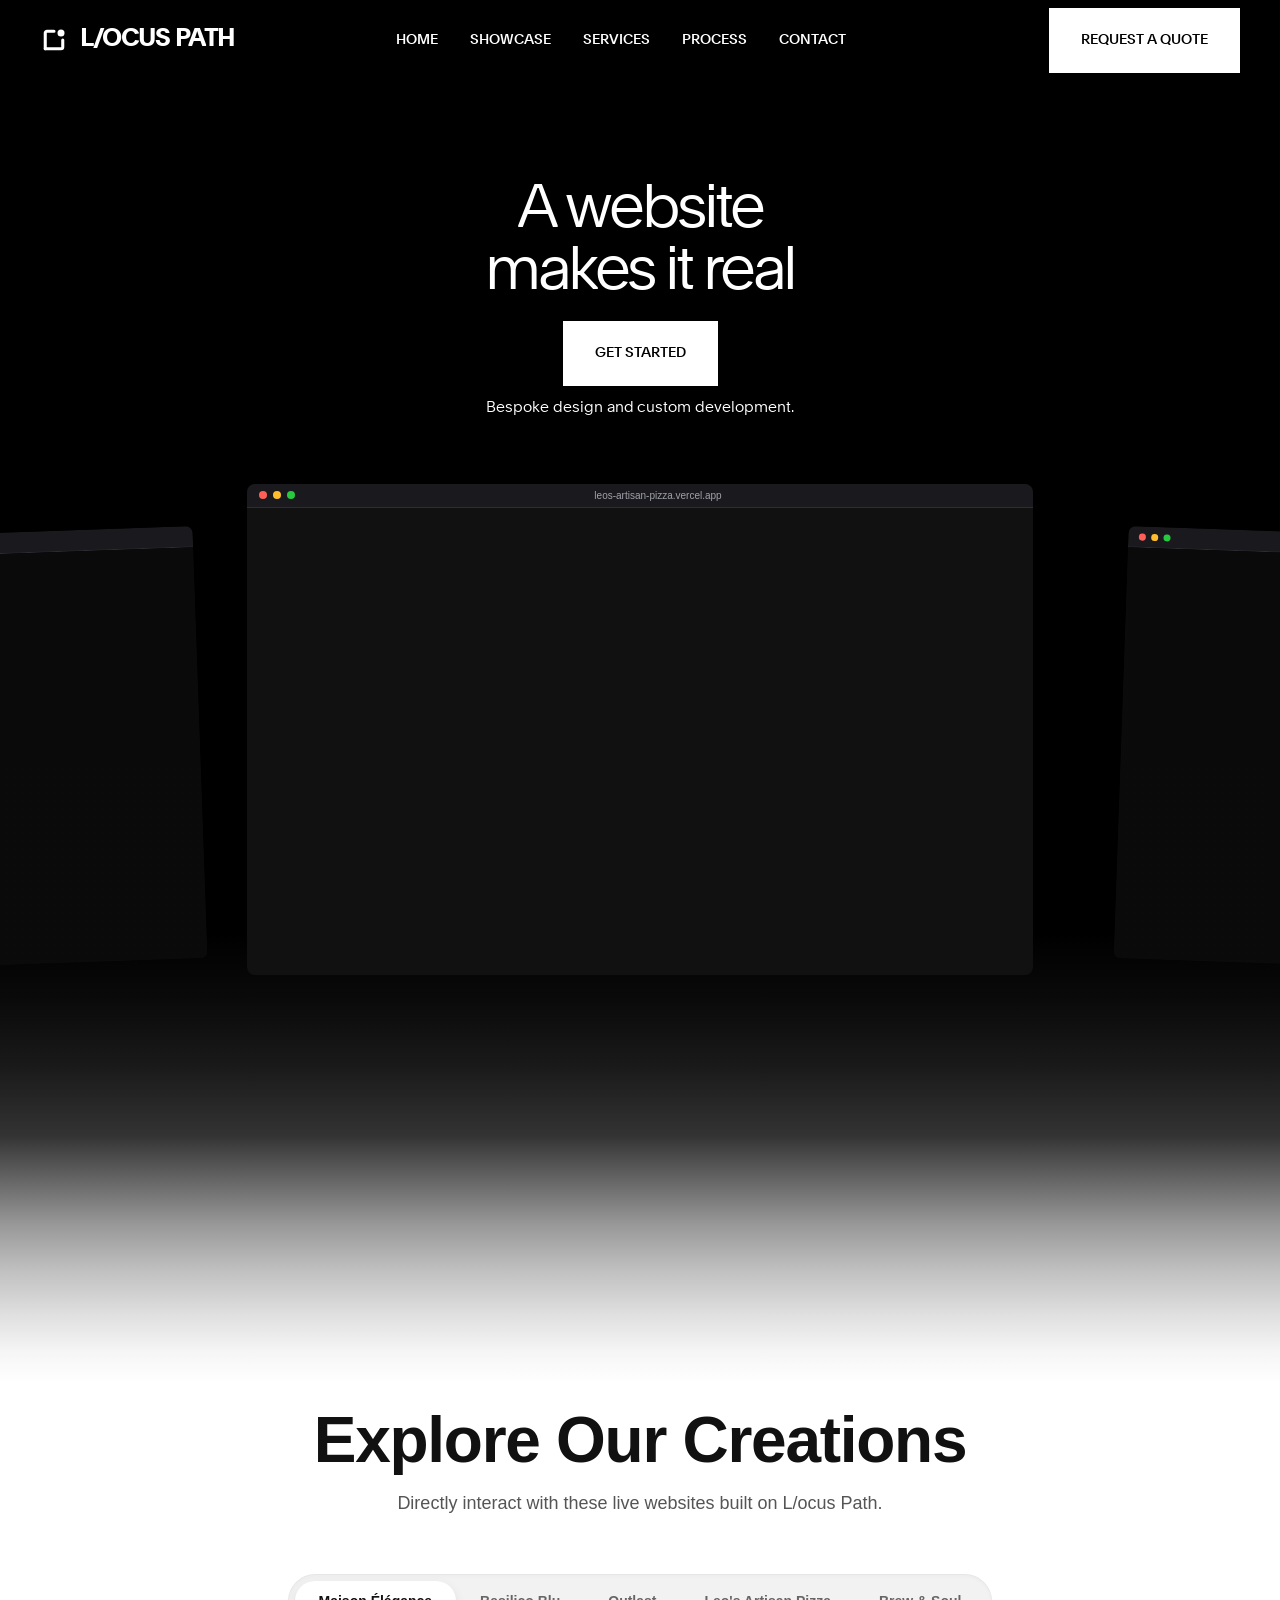
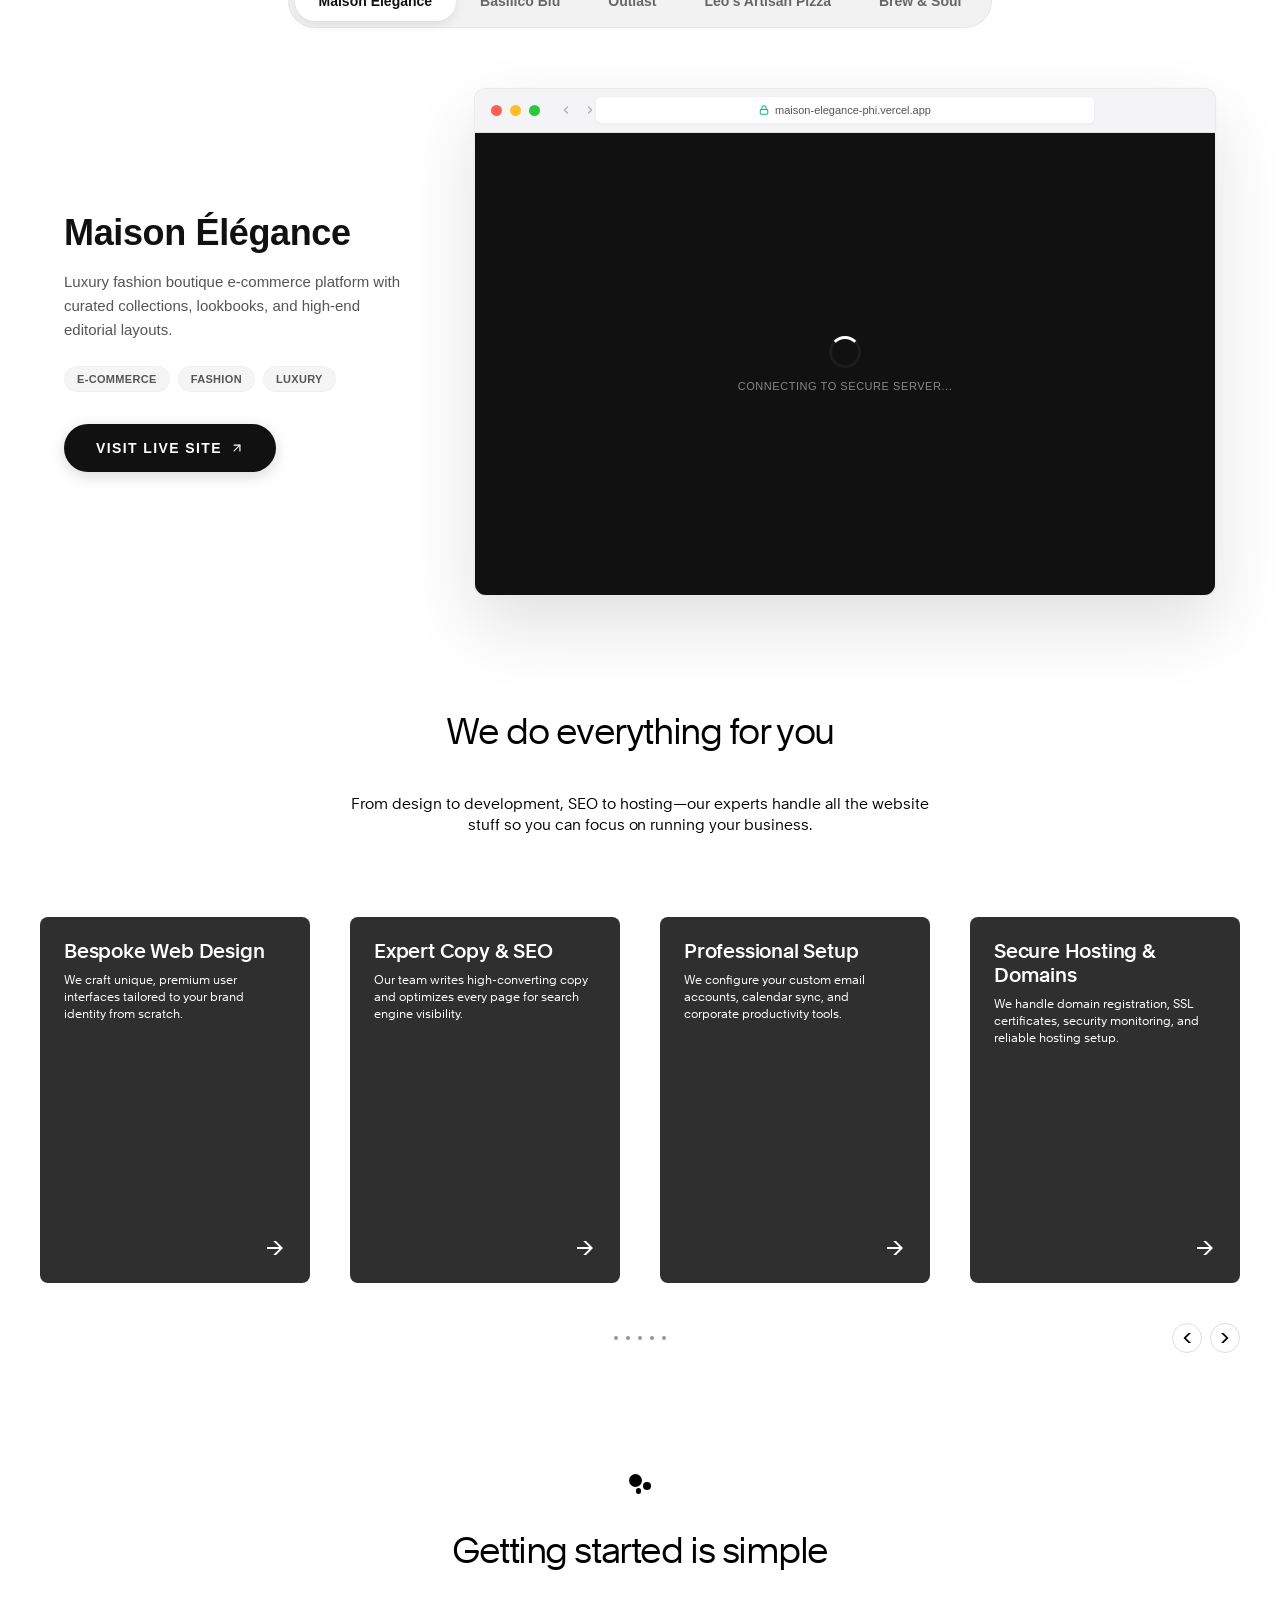
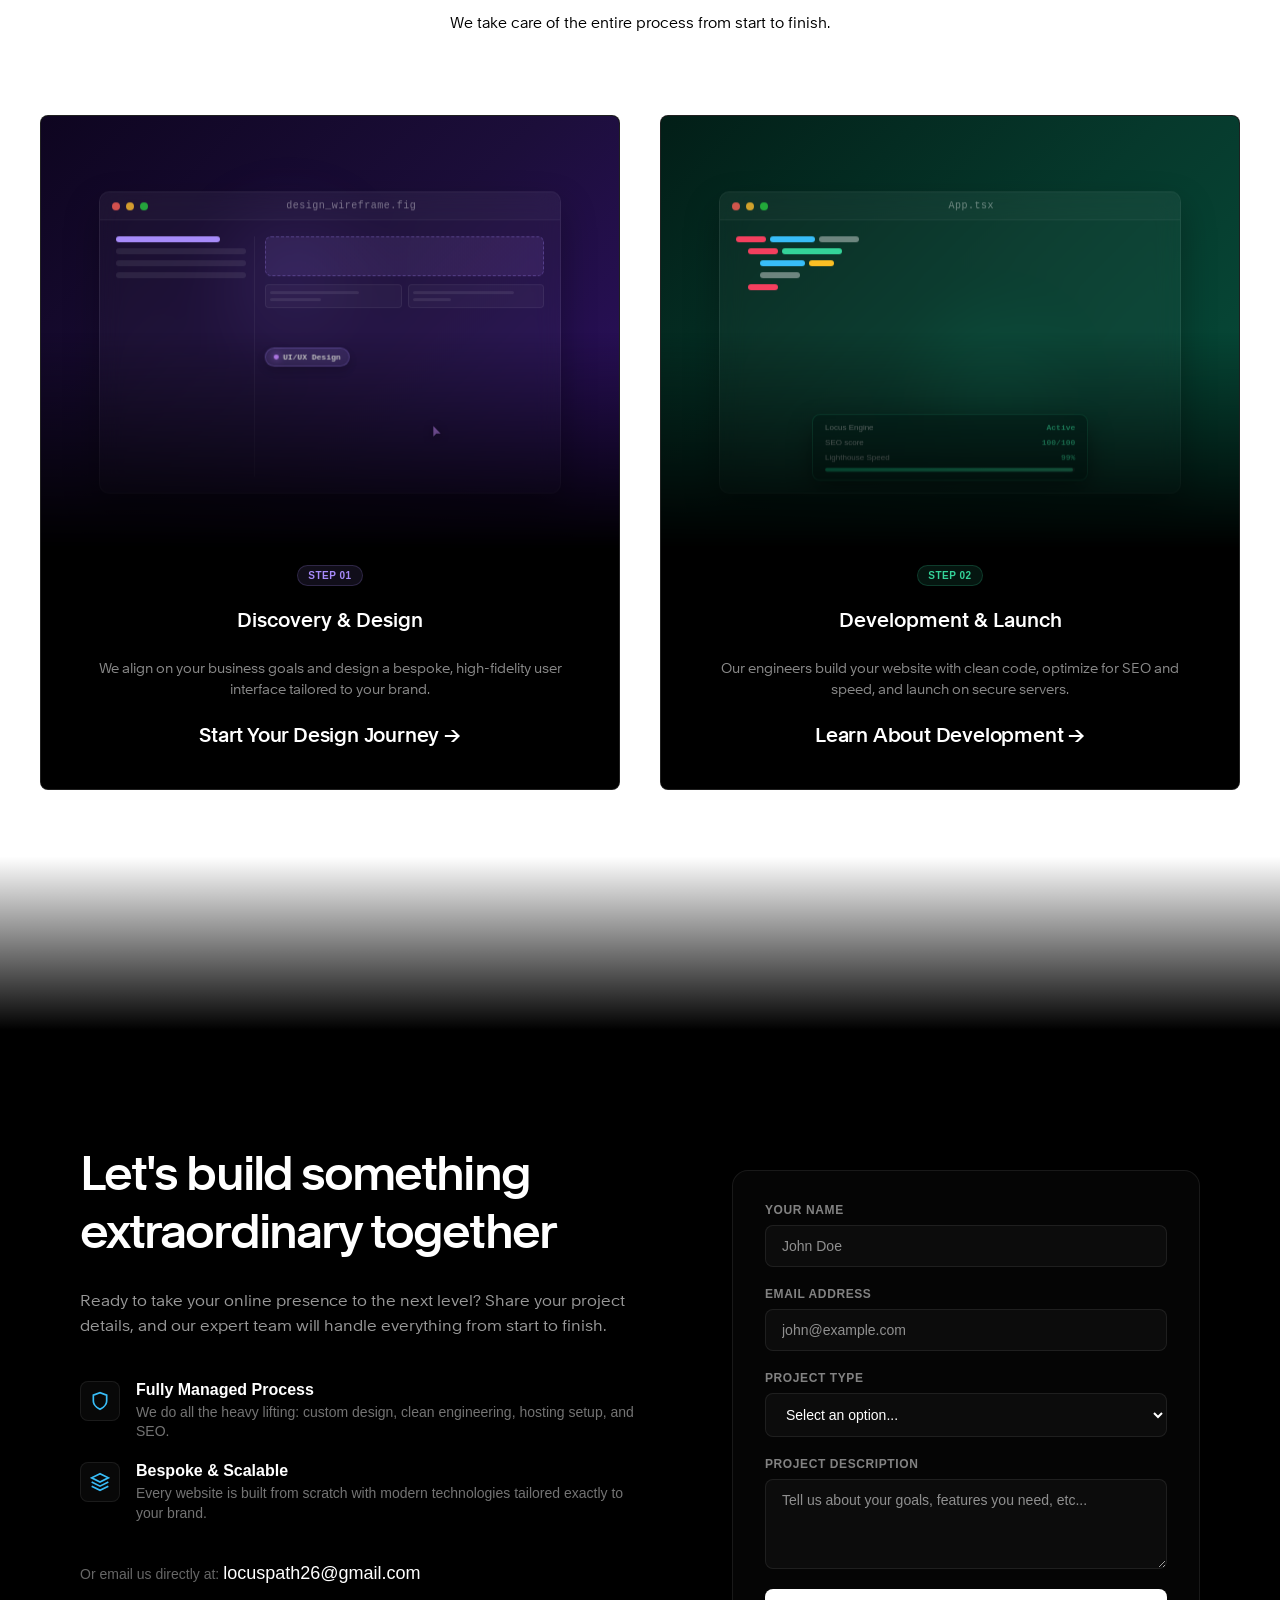
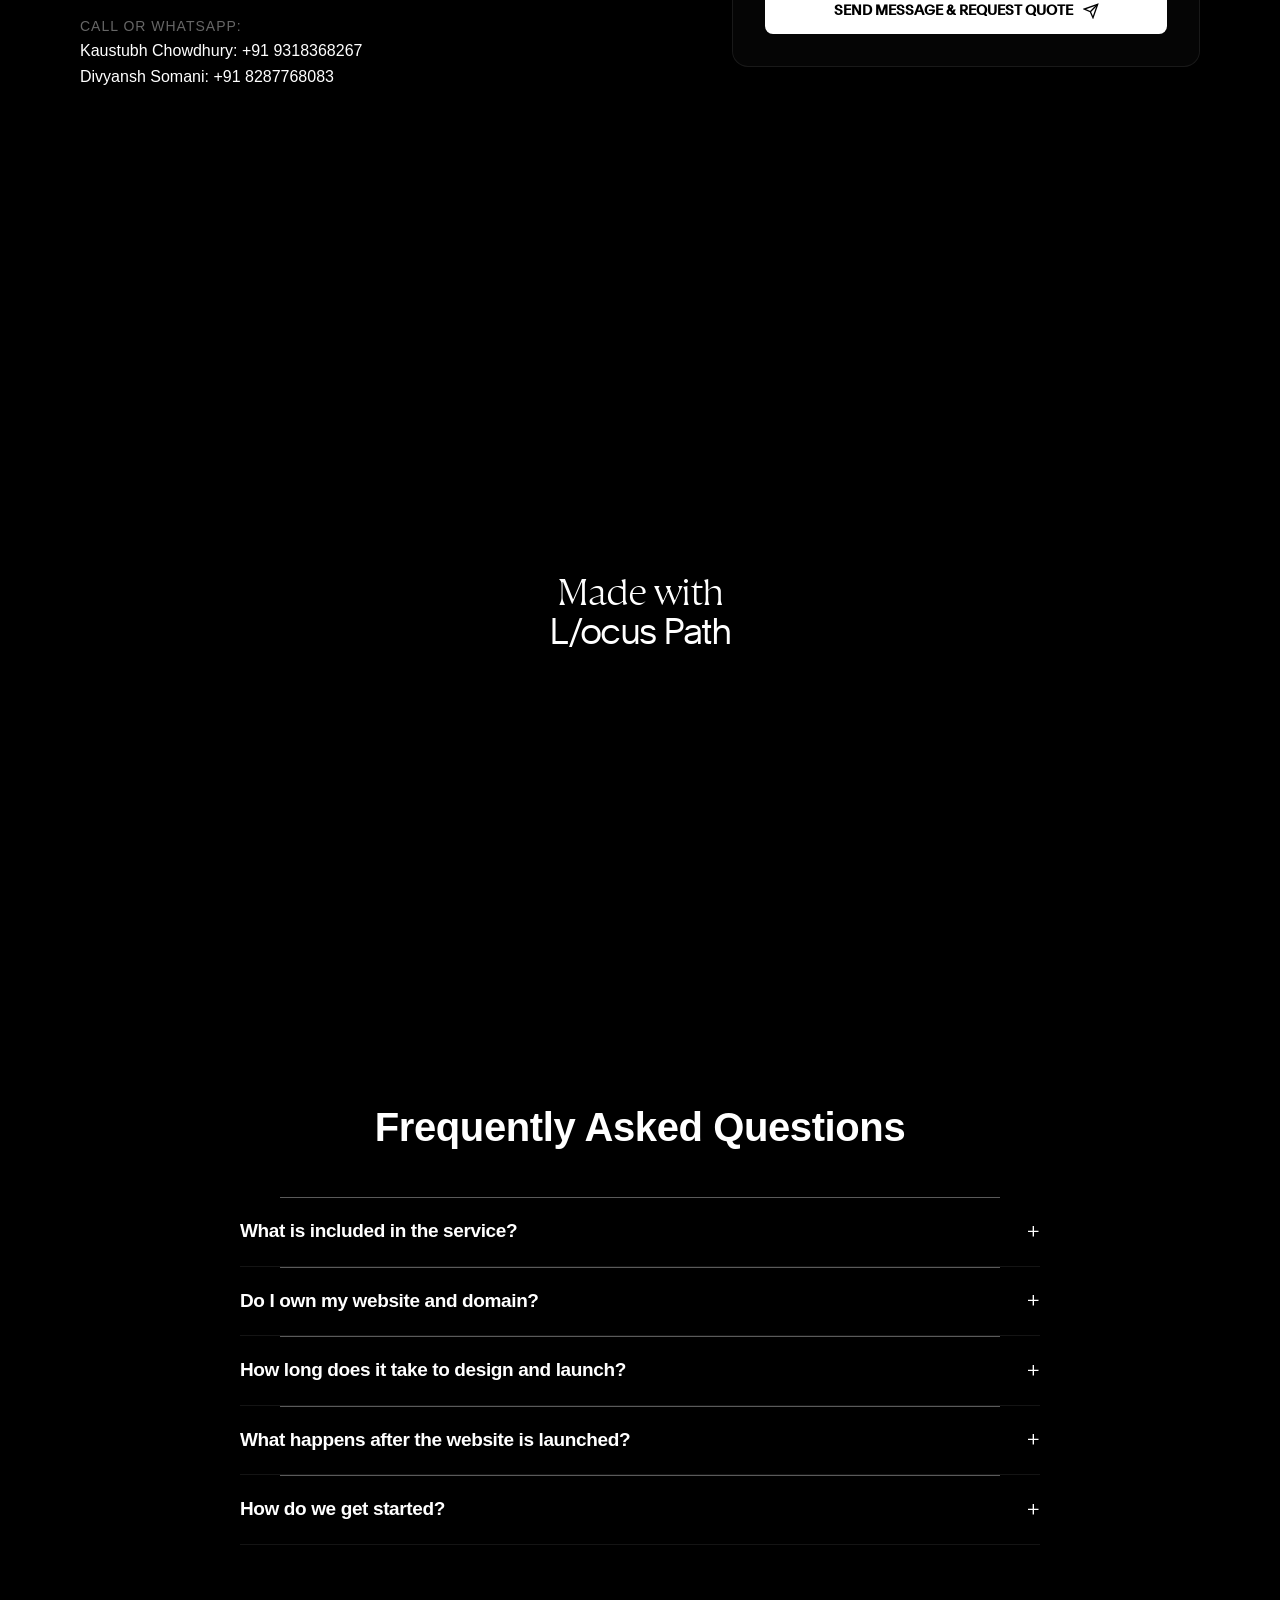
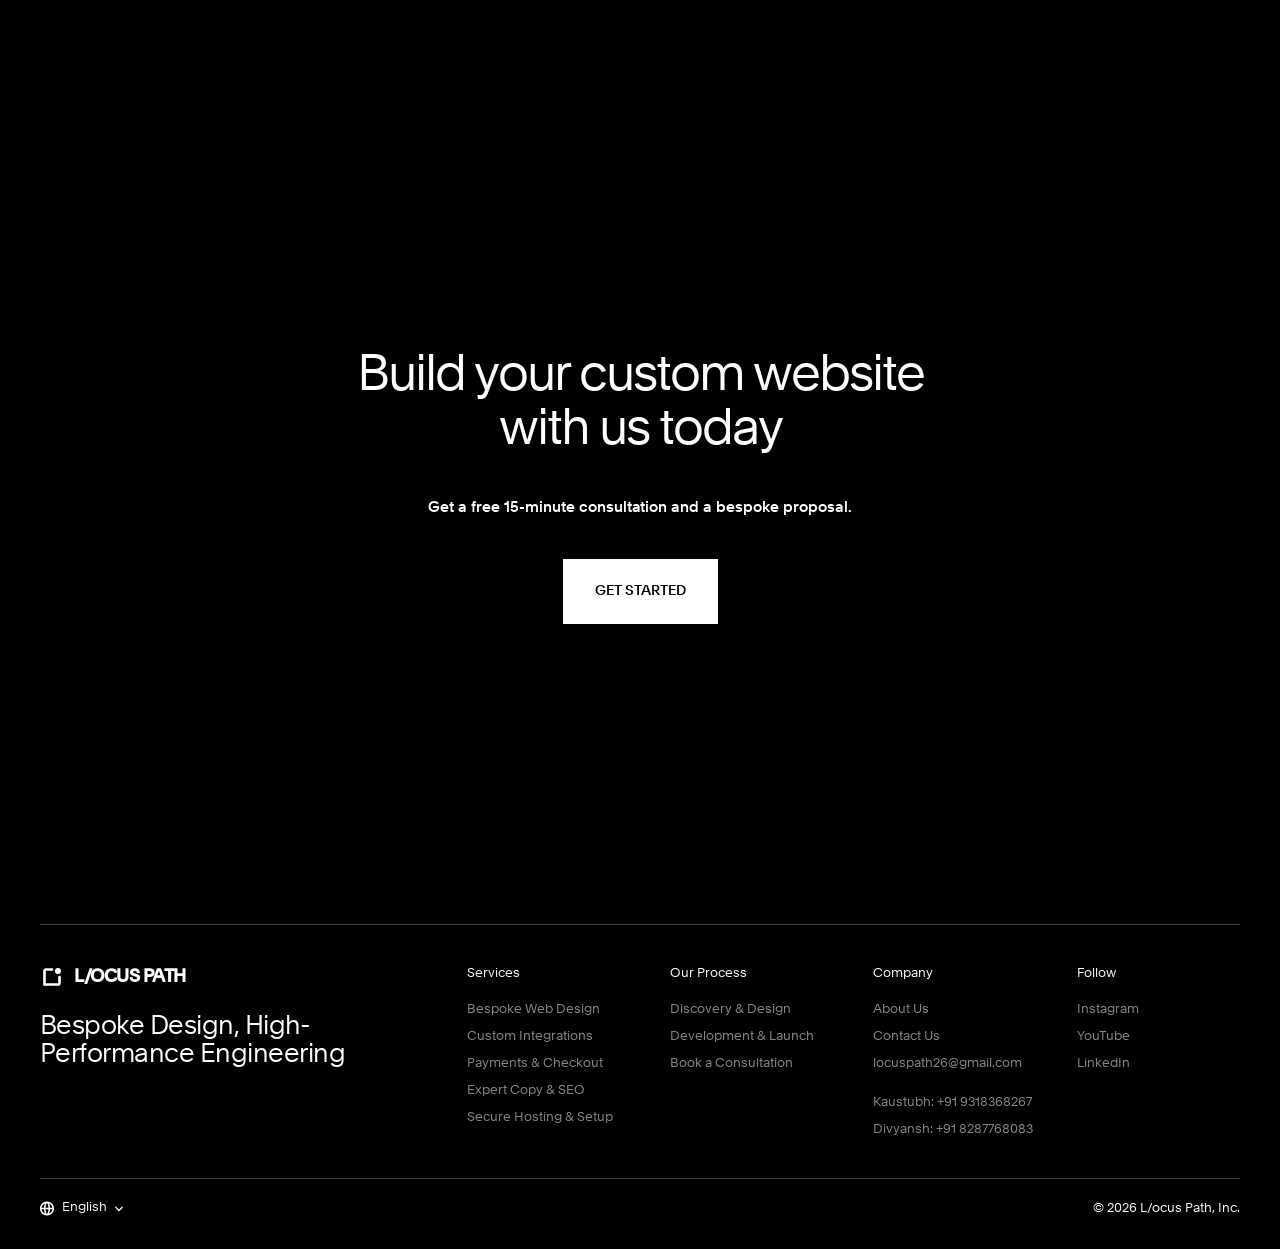
==== commit 77d29368: "Fix: Change /showcase references to #grow-your-business to prevent 404 errors when clicking on showc" ====
--- a/index_backup.html
+++ b/index_backup.html
@@ -6001,7 +6001,7 @@
                     </p>
                     <a
                       class="cta cta--inline cta--light global-navigation__resources-menu-link global-navigation__resources-menu-spotlight-content"
-                      href="/showcase"
+                      href="#grow-your-business"
                       data-identifier="customer-showcase"
                       ><div class="global-navigation__resources-menu-carousel">
                         <picture
@@ -9744,7 +9744,7 @@
         </section>
         <section id="made-with-sqsp">
           <div class="made-with-sqsp__intersection-ref"></div>
-          <a class="cta cta--inline made-with-sqsp__fallback" href="/showcase"
+          <a class="cta cta--inline made-with-sqsp__fallback" href="#grow-your-business"
             ><picture
               ><source
                 media="(min-width: 744px) and (max-width: 1020px)"
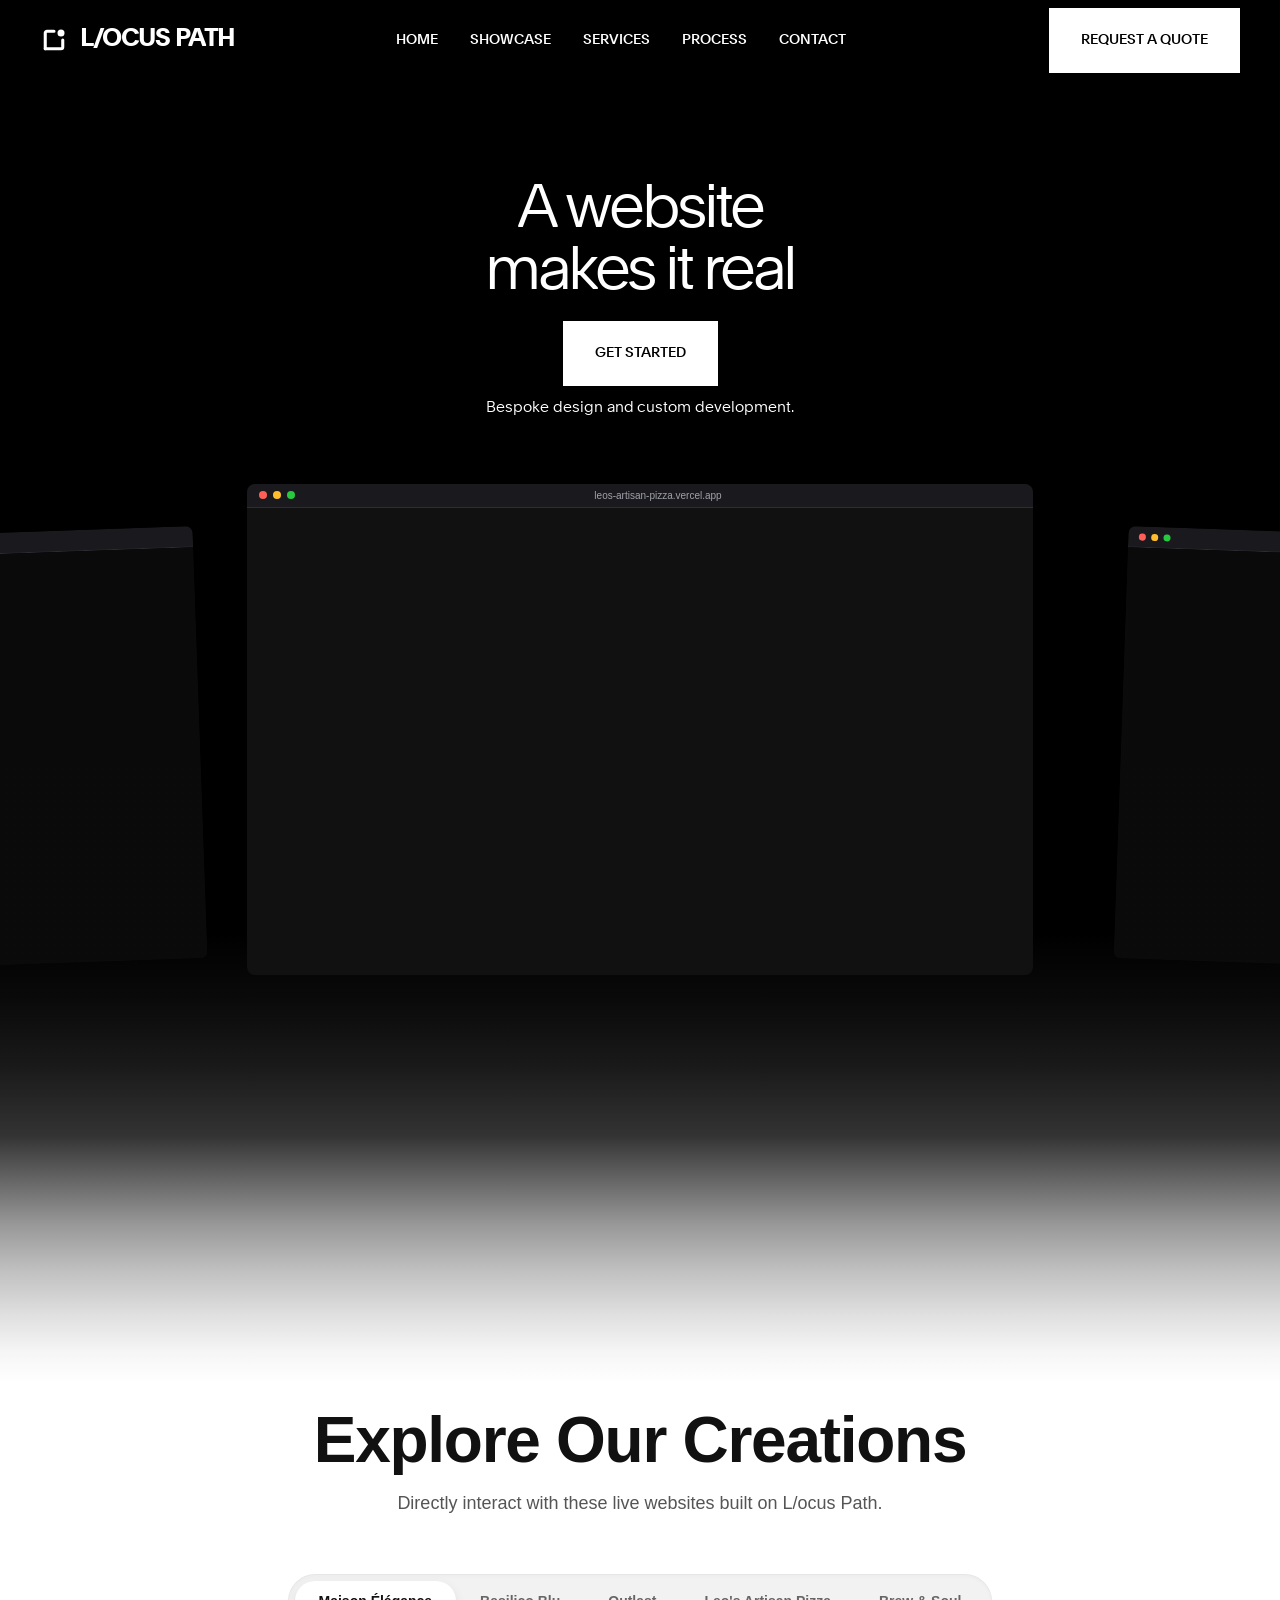
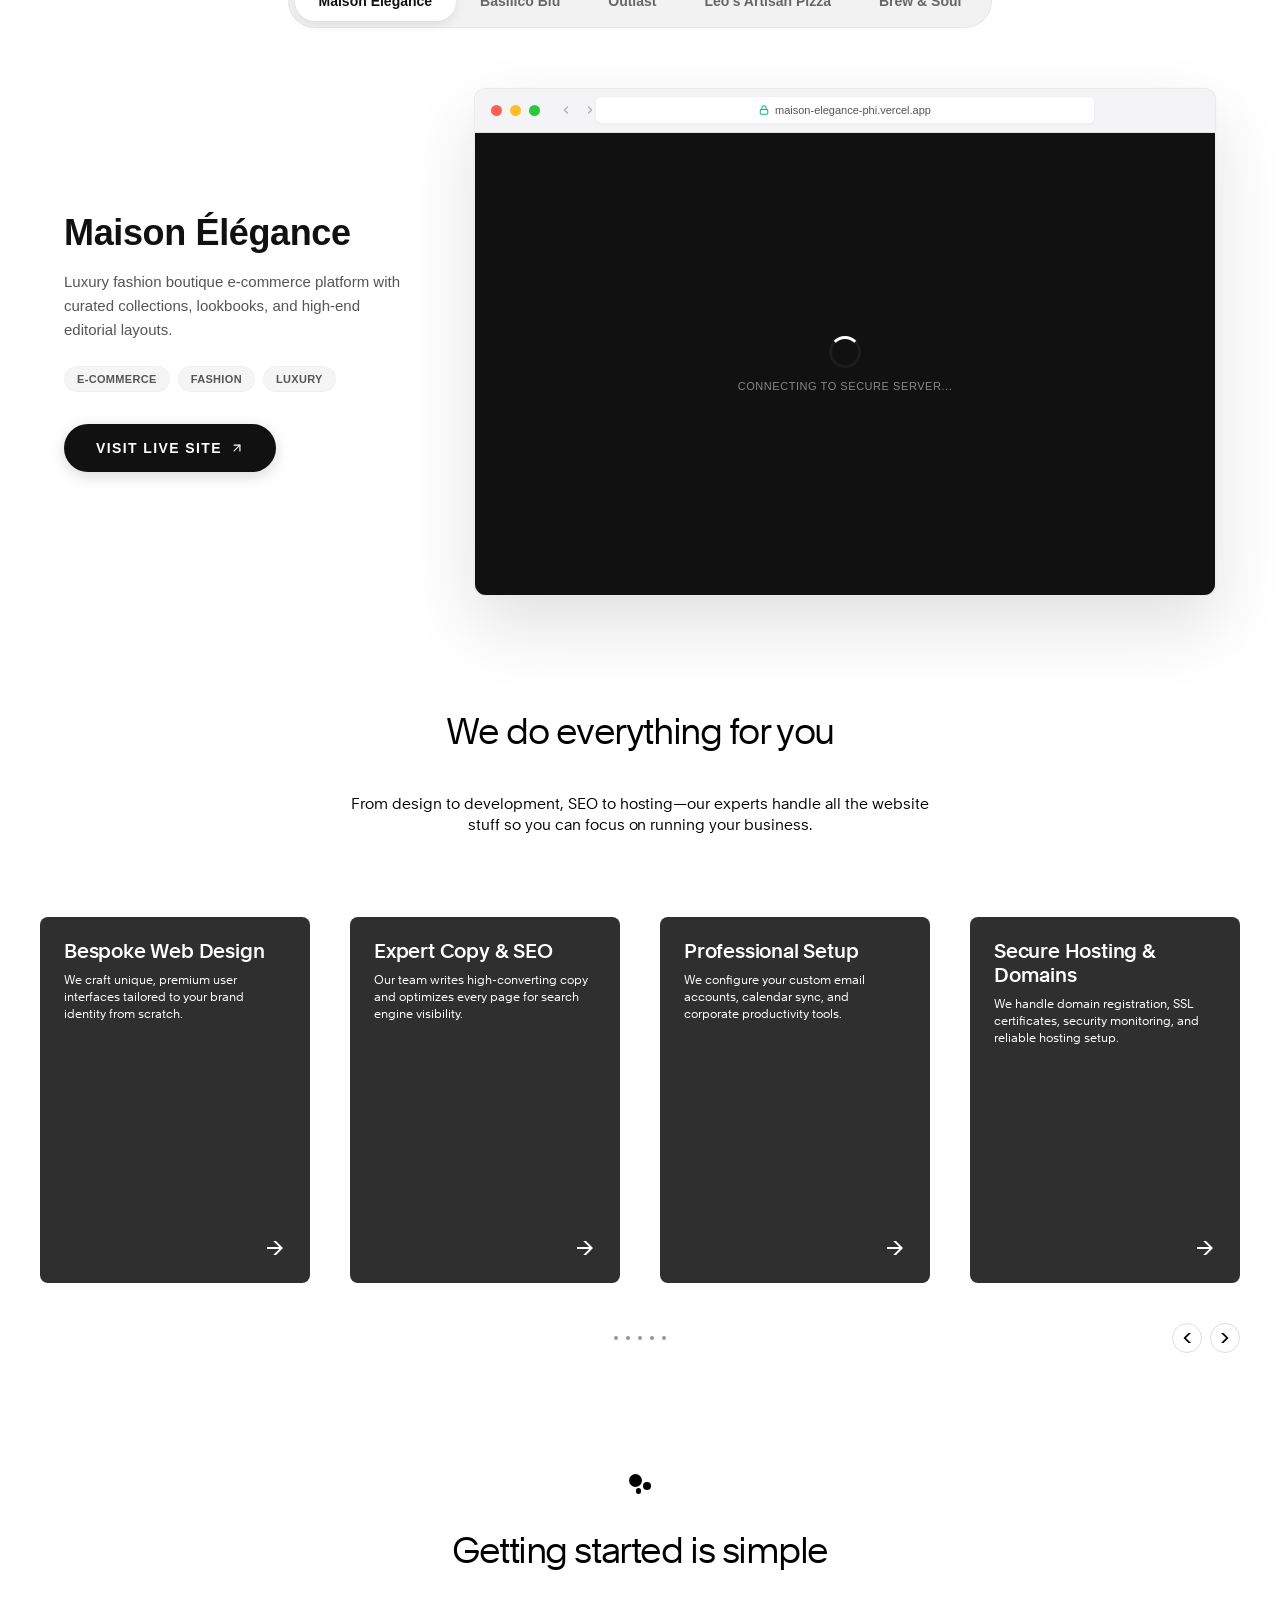
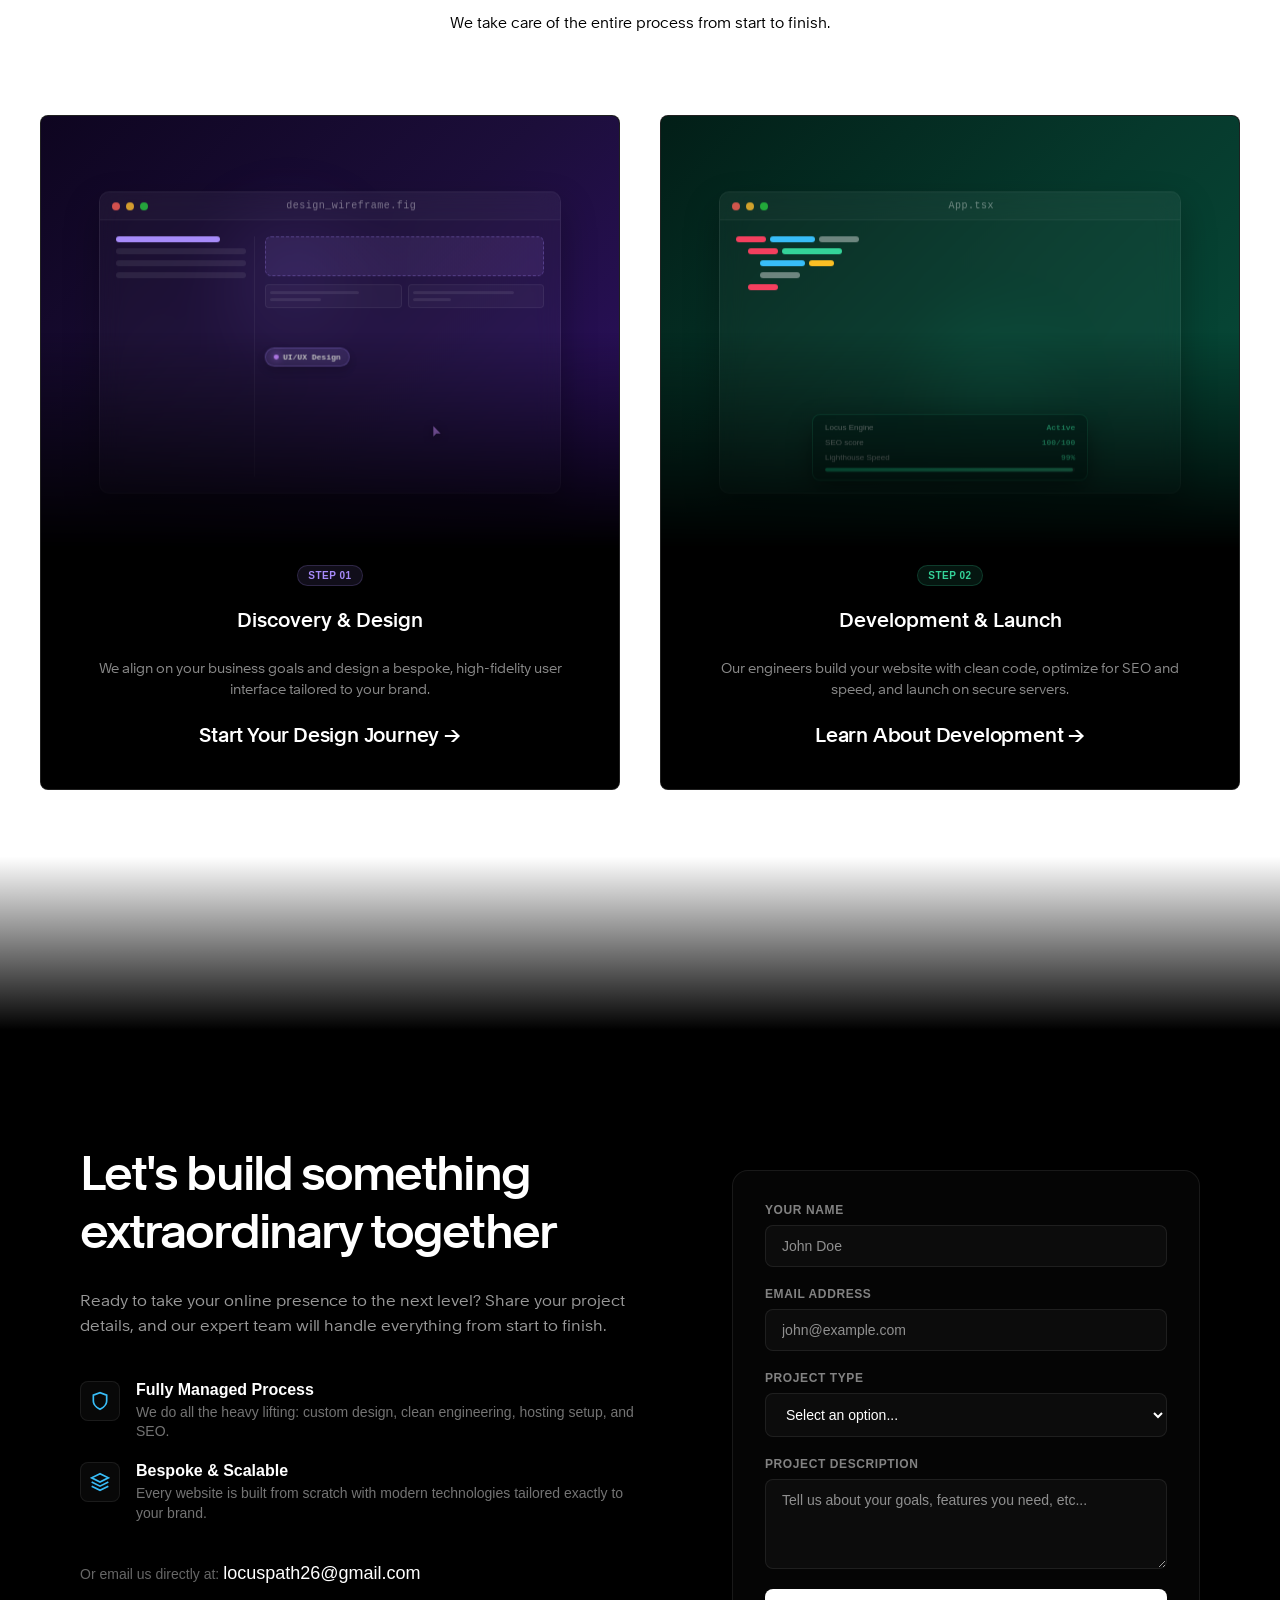
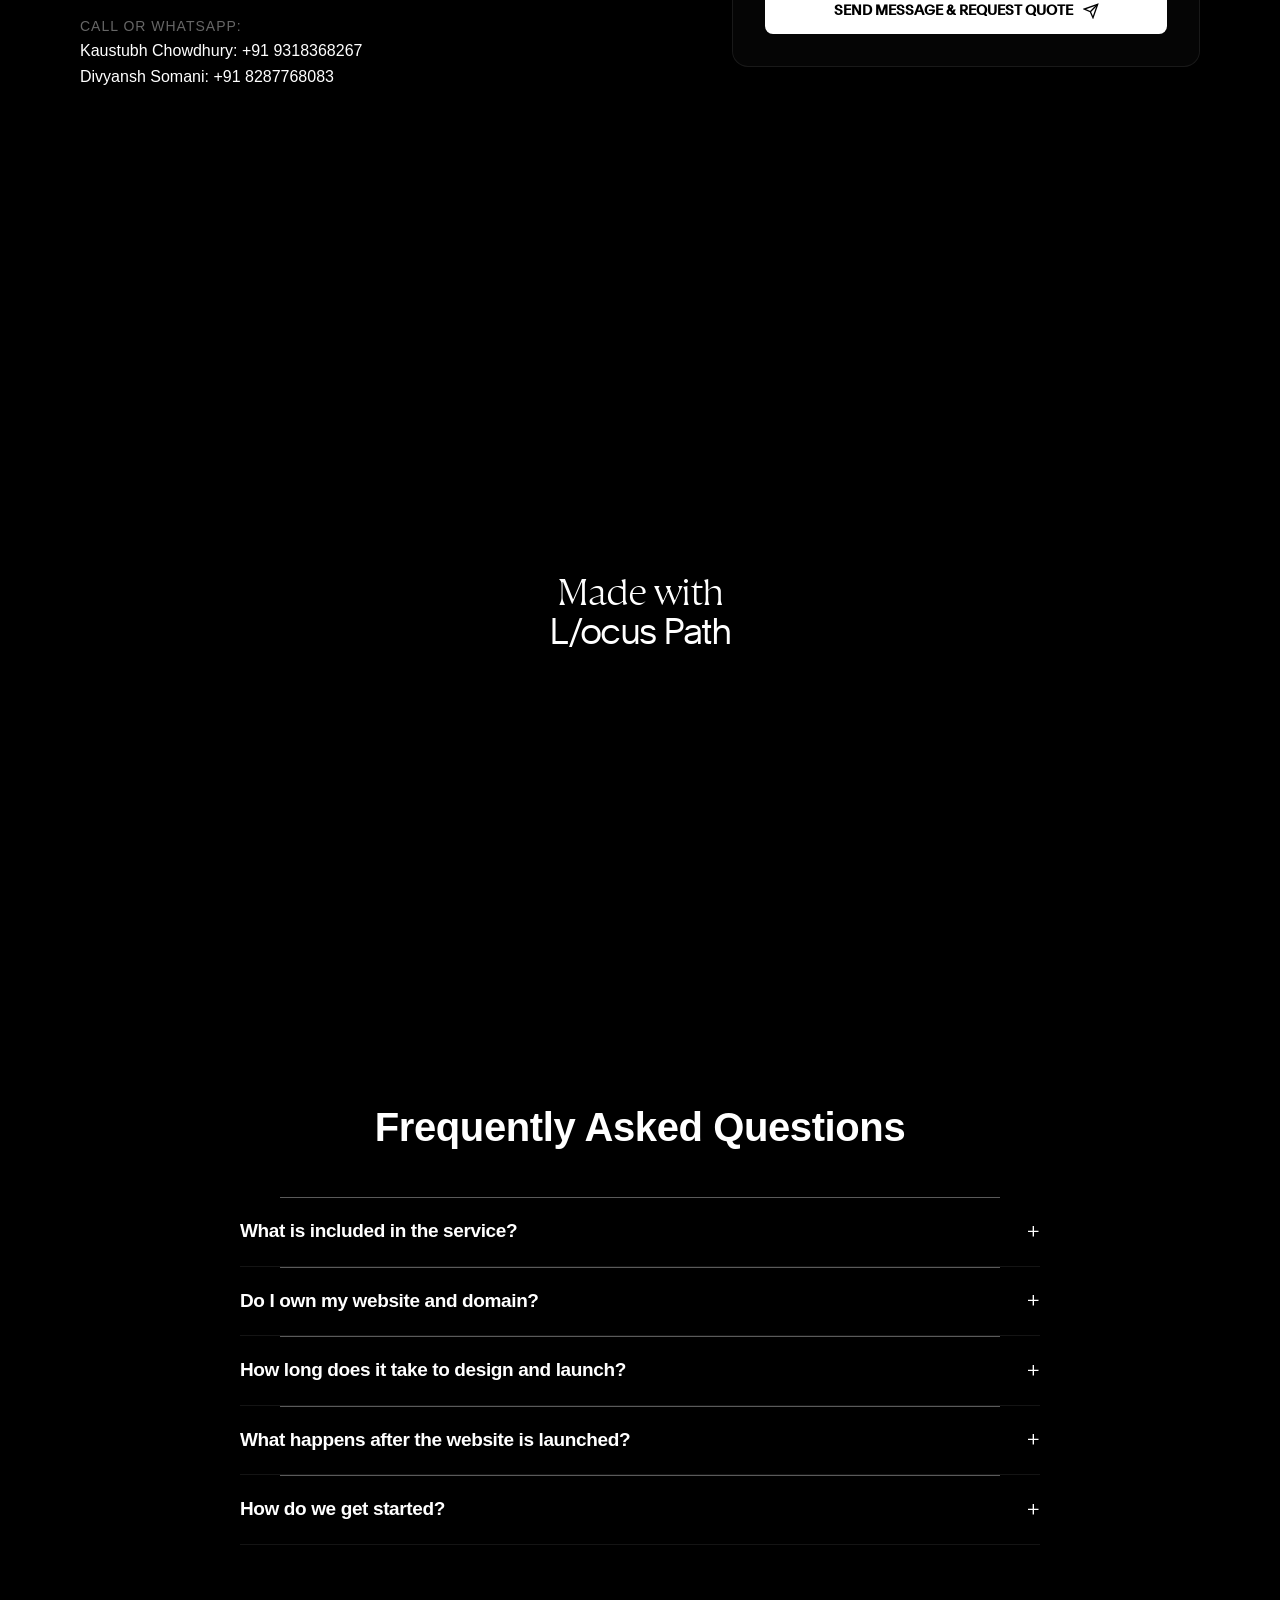
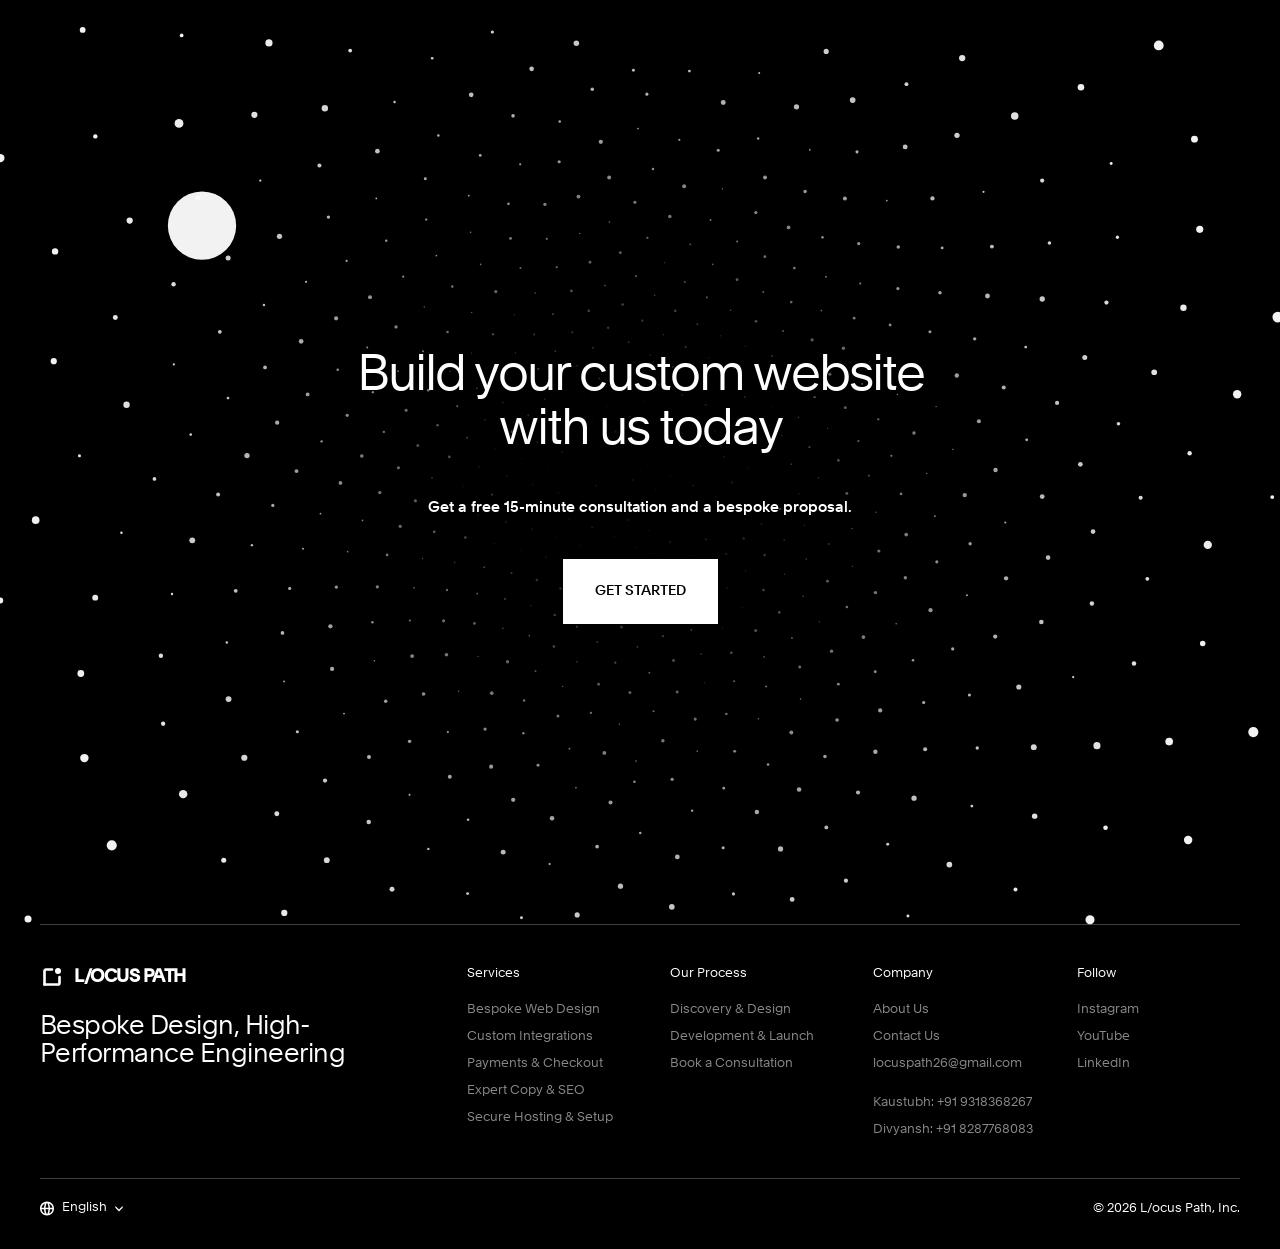
==== commit 54fa7c06: "Feature: Replace background video in CTA conversion section with dynamic, mouse-interactive 3D canva" ====
--- a/index_backup.html
+++ b/index_backup.html
@@ -2694,8 +2694,35 @@
         .angled-carousel__controls {
           display: none !important; /* Hide artificial arrows to match PC style */
         }
-      }    </style>
-    <div id="homepage-default" data-page-root>
+      }
+      /* Style overrides for interactive canvas particles */
+      #conversion {
+        position: relative !important;
+        overflow: hidden !important;
+        background: #000 !important;
+      }
+      #conversion-particles-canvas {
+        position: absolute !important;
+        top: 0 !important;
+        left: 0 !important;
+        width: 100% !important;
+        height: 100% !important;
+        z-index: 1 !important;
+        pointer-events: none !important; /* Let clicks pass through to text and buttons */
+      }
+      .conversion__title,
+      .conversion__body,
+      .conversion-component__cta,
+      .conversion__cta {
+        position: relative !important;
+        z-index: 5 !important;
+      }
+      .conversion__centered-video-desktop,
+      .conversion__centered-video-mobile {
+        display: none !important;
+      }
+    </style>
+    <div id="homepage-default"  data-page-root>
       <header
         id="global-navigation"
         class="global-navigation global-navigation--not-sticky global-navigation--nav-items-visible global-navigation--loaded"
@@ -12116,6 +12143,164 @@
             }
           });
         }
+
+        // ----------------------------------------------------
+        // Interactive 3D Particle Sphere Background (CTA Section)
+        // ----------------------------------------------------
+        const conversionSection = document.getElementById("conversion");
+        if (conversionSection) {
+          const particlesCanvas = document.createElement("canvas");
+          particlesCanvas.id = "conversion-particles-canvas";
+          conversionSection.appendChild(particlesCanvas);
+
+          const particlesCtx = particlesCanvas.getContext("2d");
+          let pWidth = particlesCanvas.width = conversionSection.clientWidth;
+          let pHeight = particlesCanvas.height = conversionSection.clientHeight;
+
+          window.addEventListener("resize", function () {
+            pWidth = particlesCanvas.width = conversionSection.clientWidth;
+            pHeight = particlesCanvas.height = conversionSection.clientHeight;
+          });
+
+          const pCount = 800;
+          const pList = [];
+          const pRadius = Math.min(pWidth, pHeight) * 0.38;
+          const pFov = 350;
+
+          // Mouse tracking
+          let pMouse = { x: null, y: null, active: false };
+          conversionSection.addEventListener("mousemove", function (e) {
+            const rect = conversionSection.getBoundingClientRect();
+            pMouse.x = e.clientX - rect.left;
+            pMouse.y = e.clientY - rect.top;
+            pMouse.active = true;
+          });
+          conversionSection.addEventListener("mouseleave", function () {
+            pMouse.active = false;
+          });
+
+          // Touch tracking on mobile
+          conversionSection.addEventListener("touchmove", function (e) {
+            const rect = conversionSection.getBoundingClientRect();
+            pMouse.x = e.touches[0].clientX - rect.left;
+            pMouse.y = e.touches[0].clientY - rect.top;
+            pMouse.active = true;
+          }, { passive: true });
+          conversionSection.addEventListener("touchend", function () {
+            pMouse.active = false;
+          }, { passive: true });
+
+          // Generate particles using Fibonacci Sphere algorithm for uniform distribution
+          for (let i = 0; i < pCount; i++) {
+            const y3d = 2 * (i / (pCount - 1)) - 1;
+            const r = Math.sqrt(1 - y3d * y3d);
+            const theta = 3.883203 * i;
+
+            const x3d = Math.cos(theta) * r;
+            const z3d = Math.sin(theta) * r;
+
+            pList.push({
+              tx: x3d * pRadius,
+              ty: y3d * pRadius,
+              tz: z3d * pRadius,
+              x: x3d * pRadius,
+              y: y3d * pRadius,
+              z: z3d * pRadius,
+              vx: 0,
+              vy: 0,
+              vz: 0,
+              size: Math.random() * 1.6 + 0.7
+            });
+          }
+
+          const rotY = 0.0035;
+          const rotX = 0.0012;
+
+          function animateParticles() {
+            particlesCtx.clearRect(0, 0, pWidth, pHeight);
+
+            const cx = pWidth / 2;
+            const cy = pHeight / 2;
+
+            const cosY = Math.cos(rotY);
+            const sinY = Math.sin(rotY);
+            const cosX = Math.cos(rotX);
+            const sinX = Math.sin(rotX);
+
+            // Sort particles by depth (back to front rendering)
+            pList.sort((a, b) => b.z - a.z);
+
+            pList.forEach(p => {
+              // Rotate target positions
+              let x1 = p.tx * cosY - p.tz * sinY;
+              let z1 = p.tx * sinY + p.tz * cosY;
+              let y1 = p.ty * cosX - z1 * sinX;
+              let z2 = p.ty * sinX + z1 * cosX;
+
+              p.tx = x1;
+              p.ty = y1;
+              p.tz = z2;
+
+              // Apply spring physics towards rotating target positions
+              const spring = 0.065;
+              p.vx += (p.tx - p.x) * spring;
+              p.vy += (p.ty - p.y) * spring;
+              p.vz += (p.tz - p.z) * spring;
+
+              // Mouse attraction/repelling in projected 2D space
+              const scale = pFov / (pFov + p.z);
+              const sx = cx + p.x * scale;
+              const sy = cy + p.y * scale;
+
+              if (pMouse.active) {
+                const dx = sx - pMouse.x;
+                const dy = sy - pMouse.y;
+                const dist = Math.sqrt(dx * dx + dy * dy);
+                const repelRadius = 130;
+
+                if (dist < repelRadius) {
+                  const force = (repelRadius - dist) / repelRadius;
+                  const angle = Math.atan2(dy, dx);
+                  const pushX = Math.cos(angle) * force * 16;
+                  const pushY = Math.sin(angle) * force * 16;
+
+                  p.vx += pushX;
+                  p.vy += pushY;
+                  p.vz -= force * 6; // push backward slightly
+                }
+              }
+
+              // Apply velocity and friction
+              const friction = 0.82;
+              p.vx *= friction;
+              p.vy *= friction;
+              p.vz *= friction;
+
+              p.x += p.vx;
+              p.y += p.vy;
+              p.z += p.vz;
+
+              // Render projected particle
+              const finalScale = pFov / (pFov + p.z);
+              const px = cx + p.x * finalScale;
+              const py = cy + p.y * finalScale;
+
+              if (px >= 0 && px <= pWidth && py >= 0 && py <= pHeight) {
+                const r = p.size * finalScale;
+                const alpha = Math.max(0.08, Math.min(0.95, (pFov - p.z) / (pFov * 1.6)));
+
+                particlesCtx.fillStyle = `rgba(255, 255, 255, ${alpha})`;
+                particlesCtx.beginPath();
+                particlesCtx.arc(px, py, r, 0, Math.PI * 2);
+                particlesCtx.fill();
+              }
+            });
+
+            requestAnimationFrame(animateParticles);
+          }
+
+          animateParticles();
+        }
       });
     </script>
 
